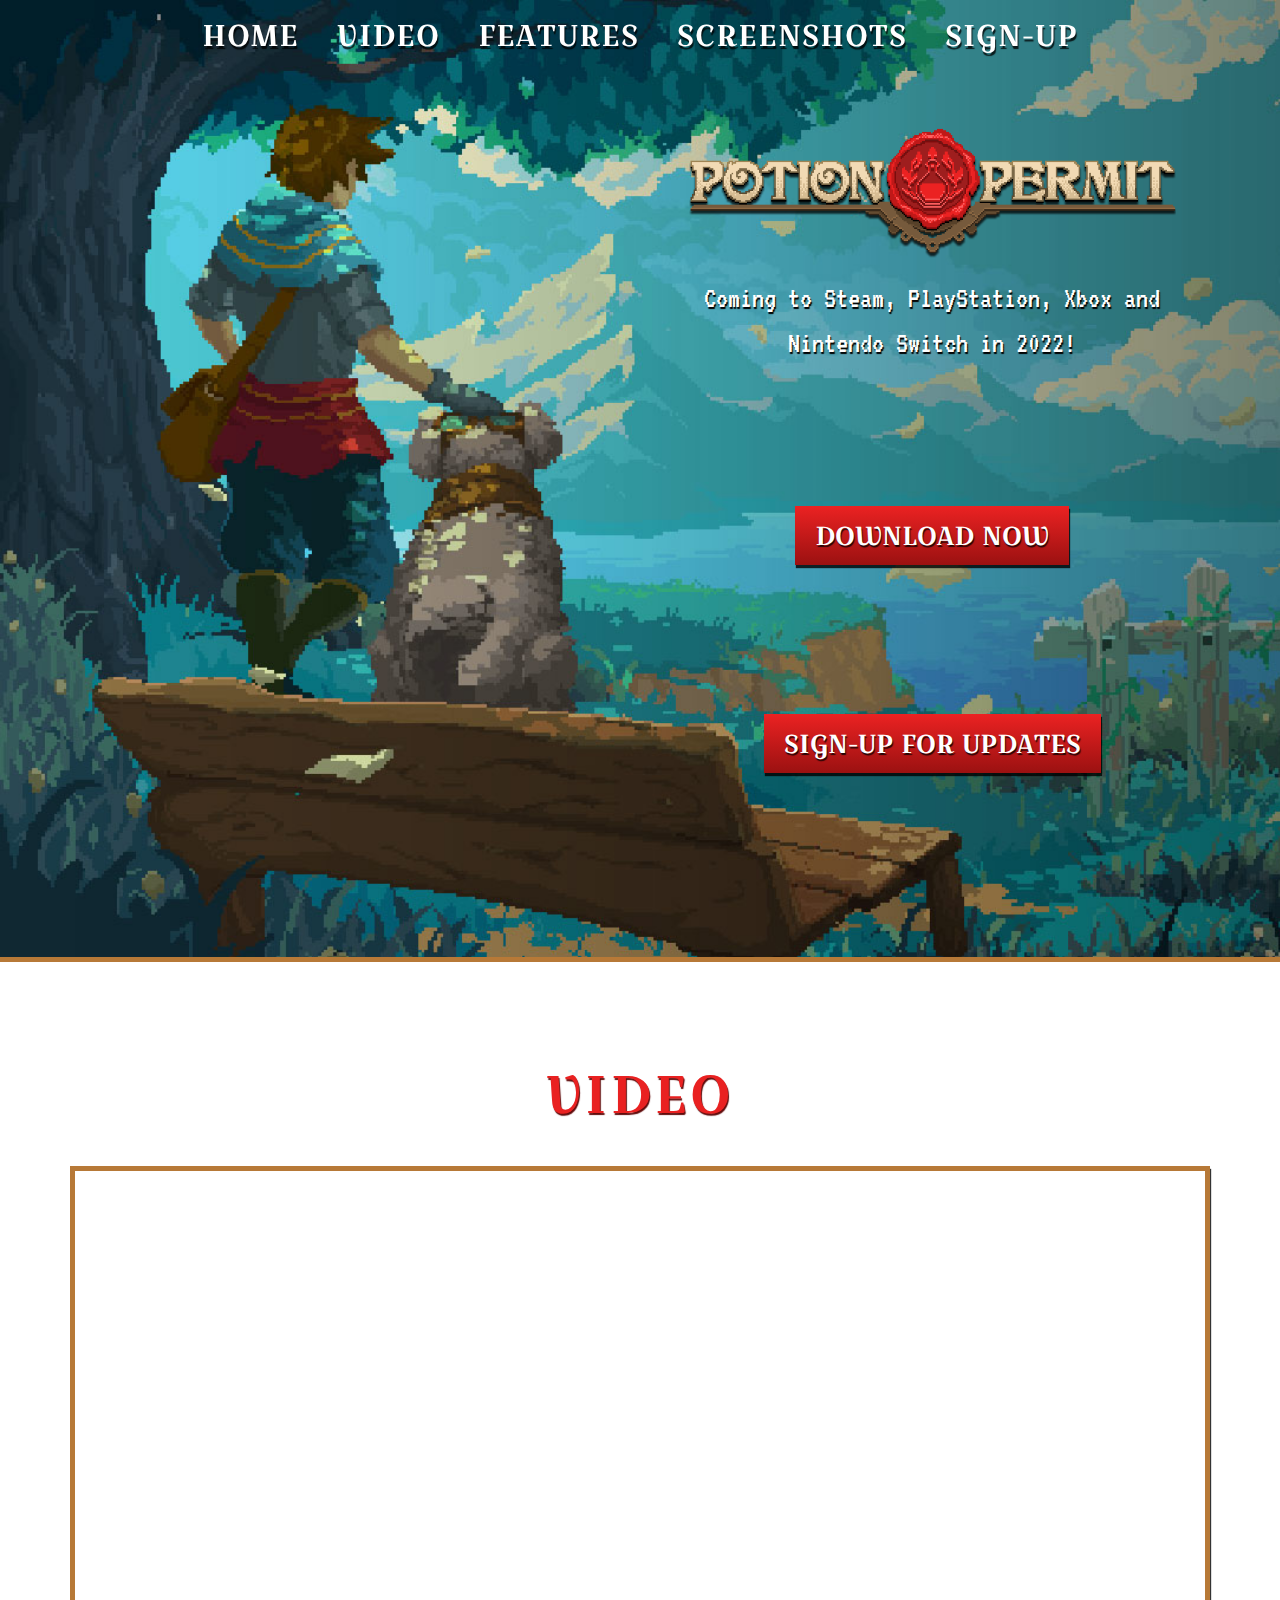
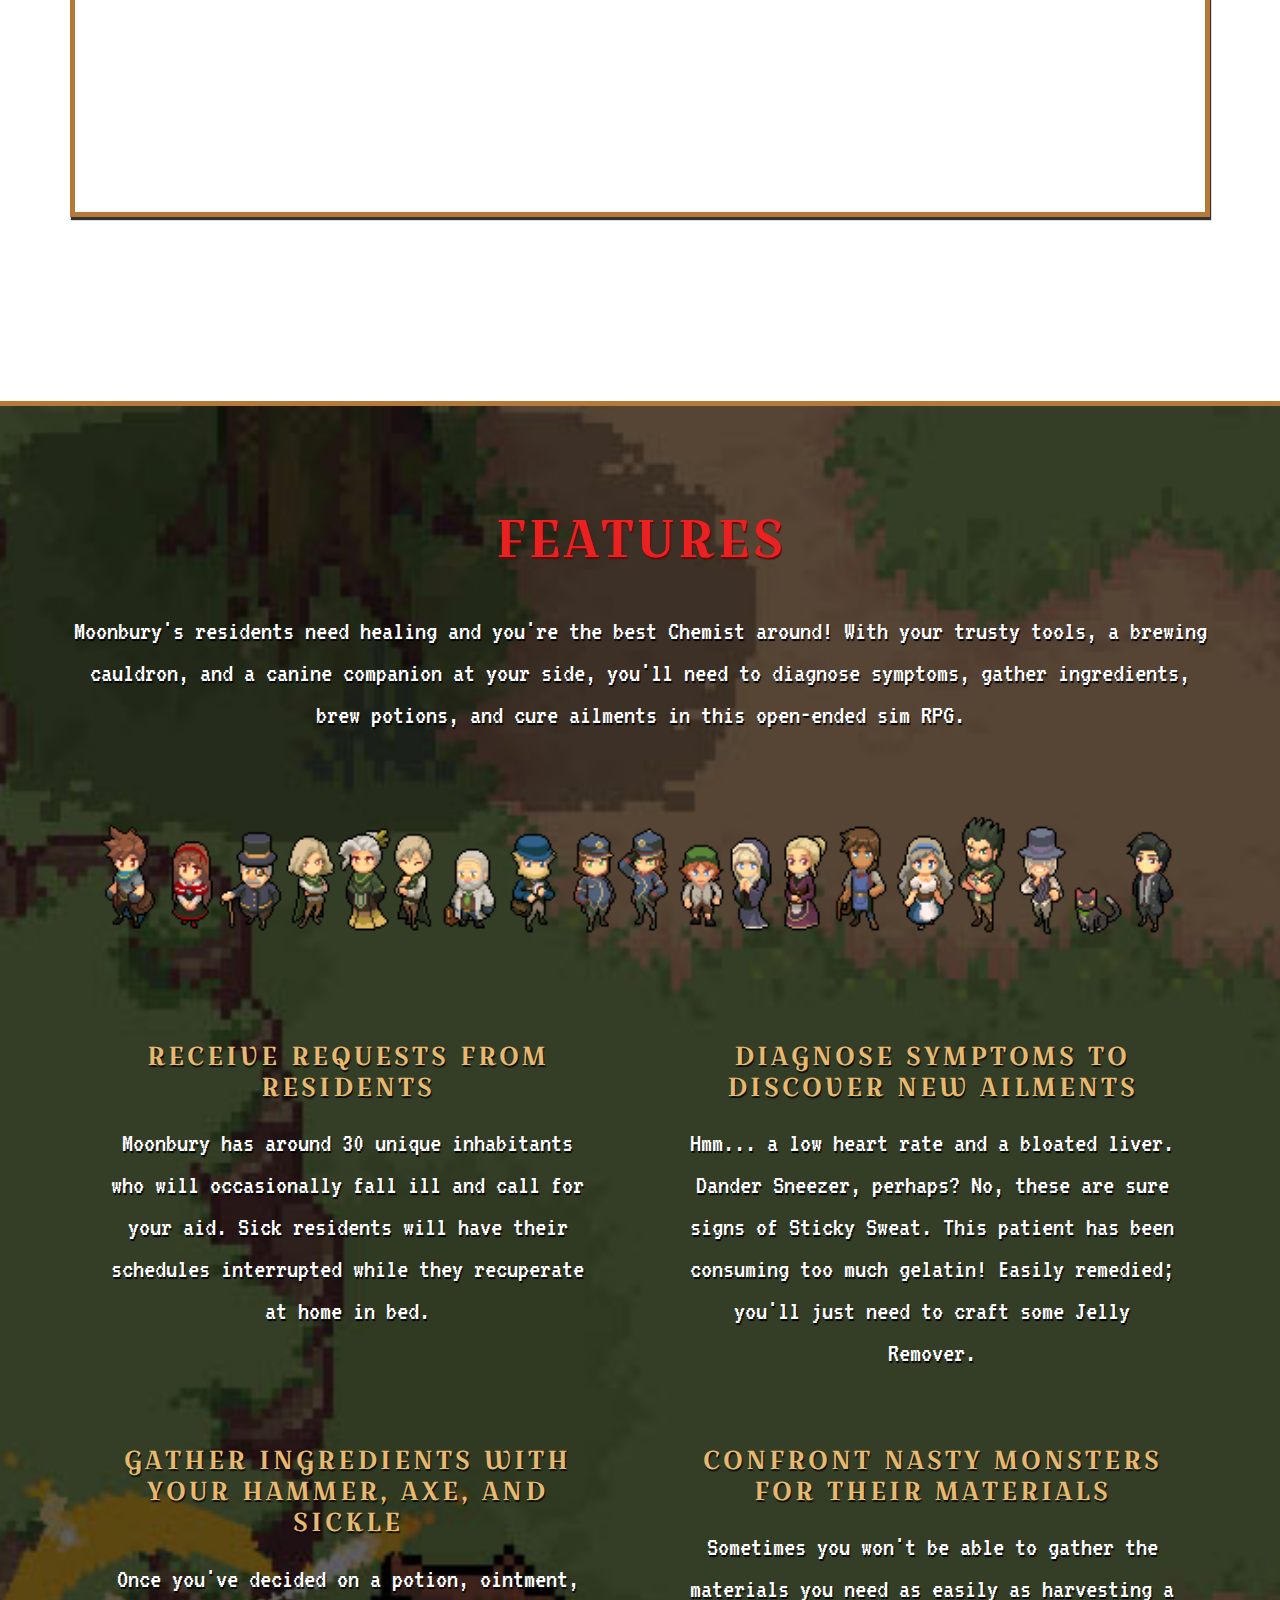
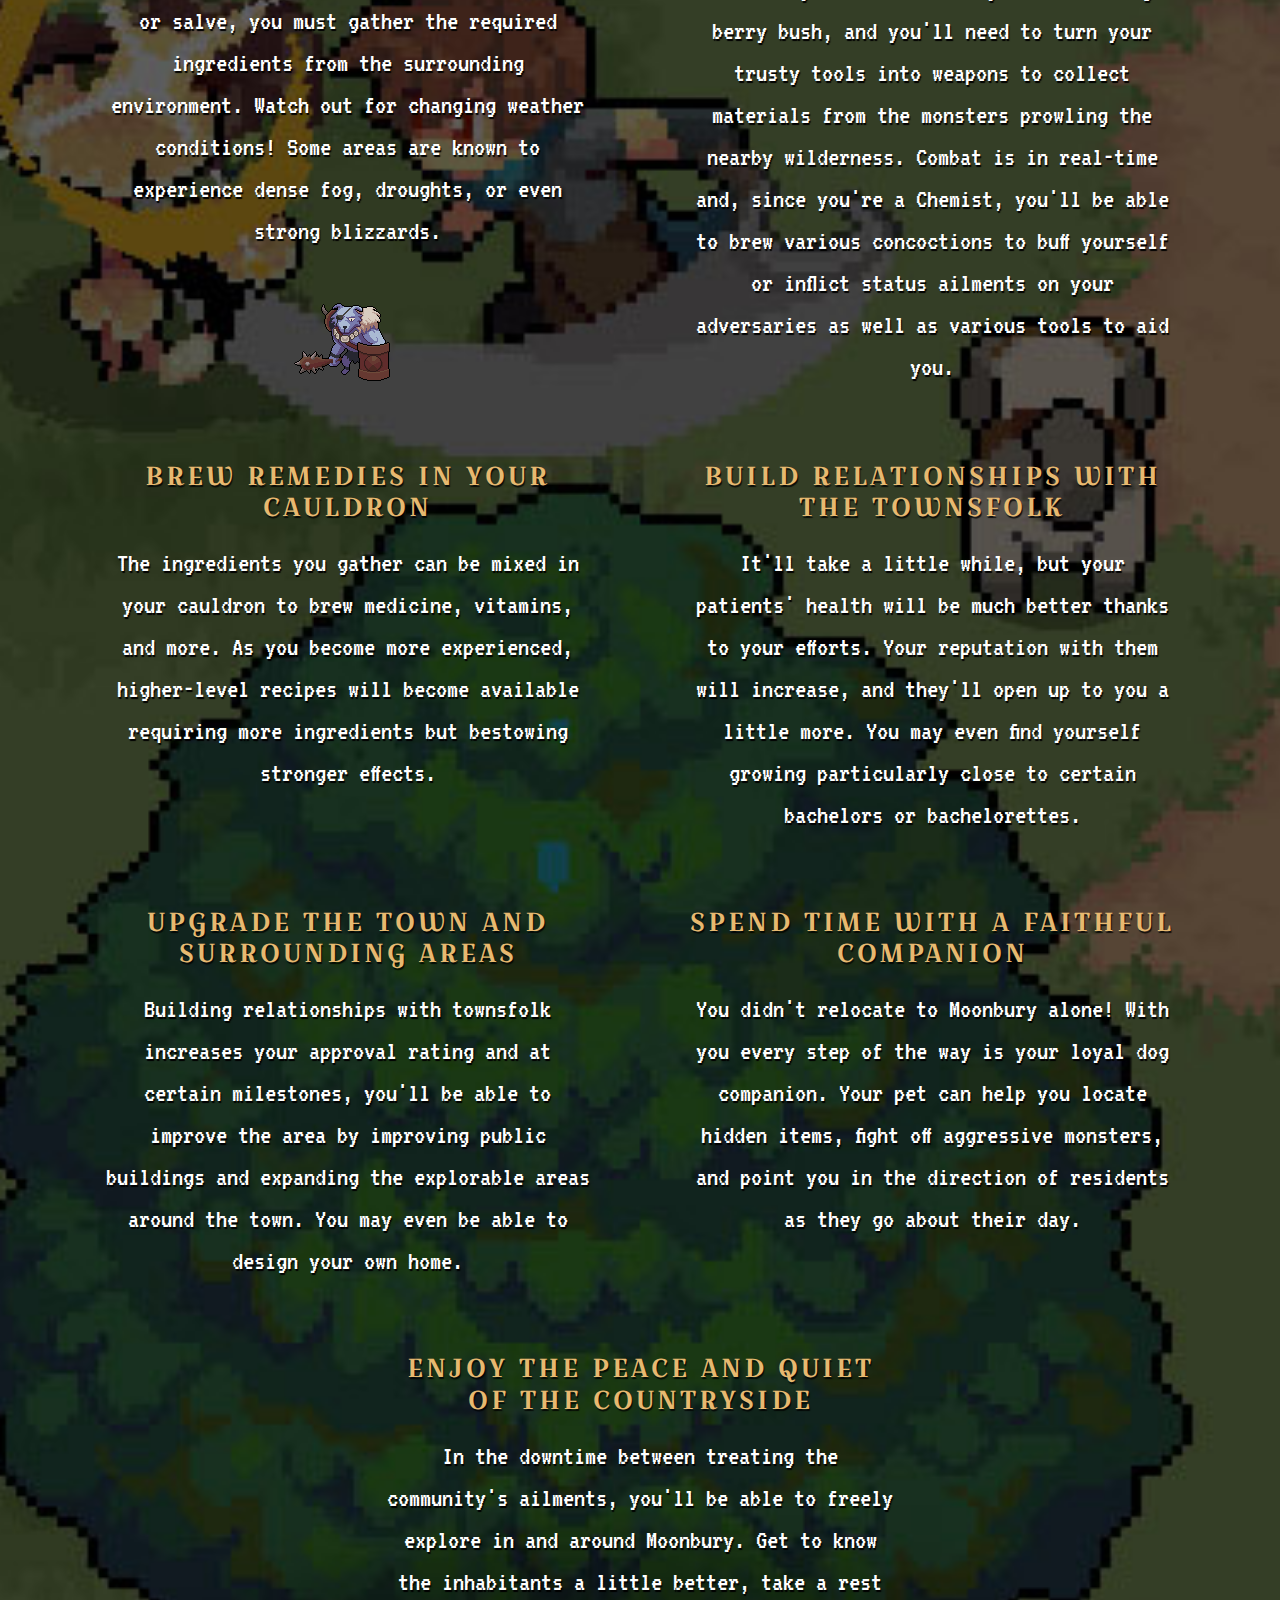
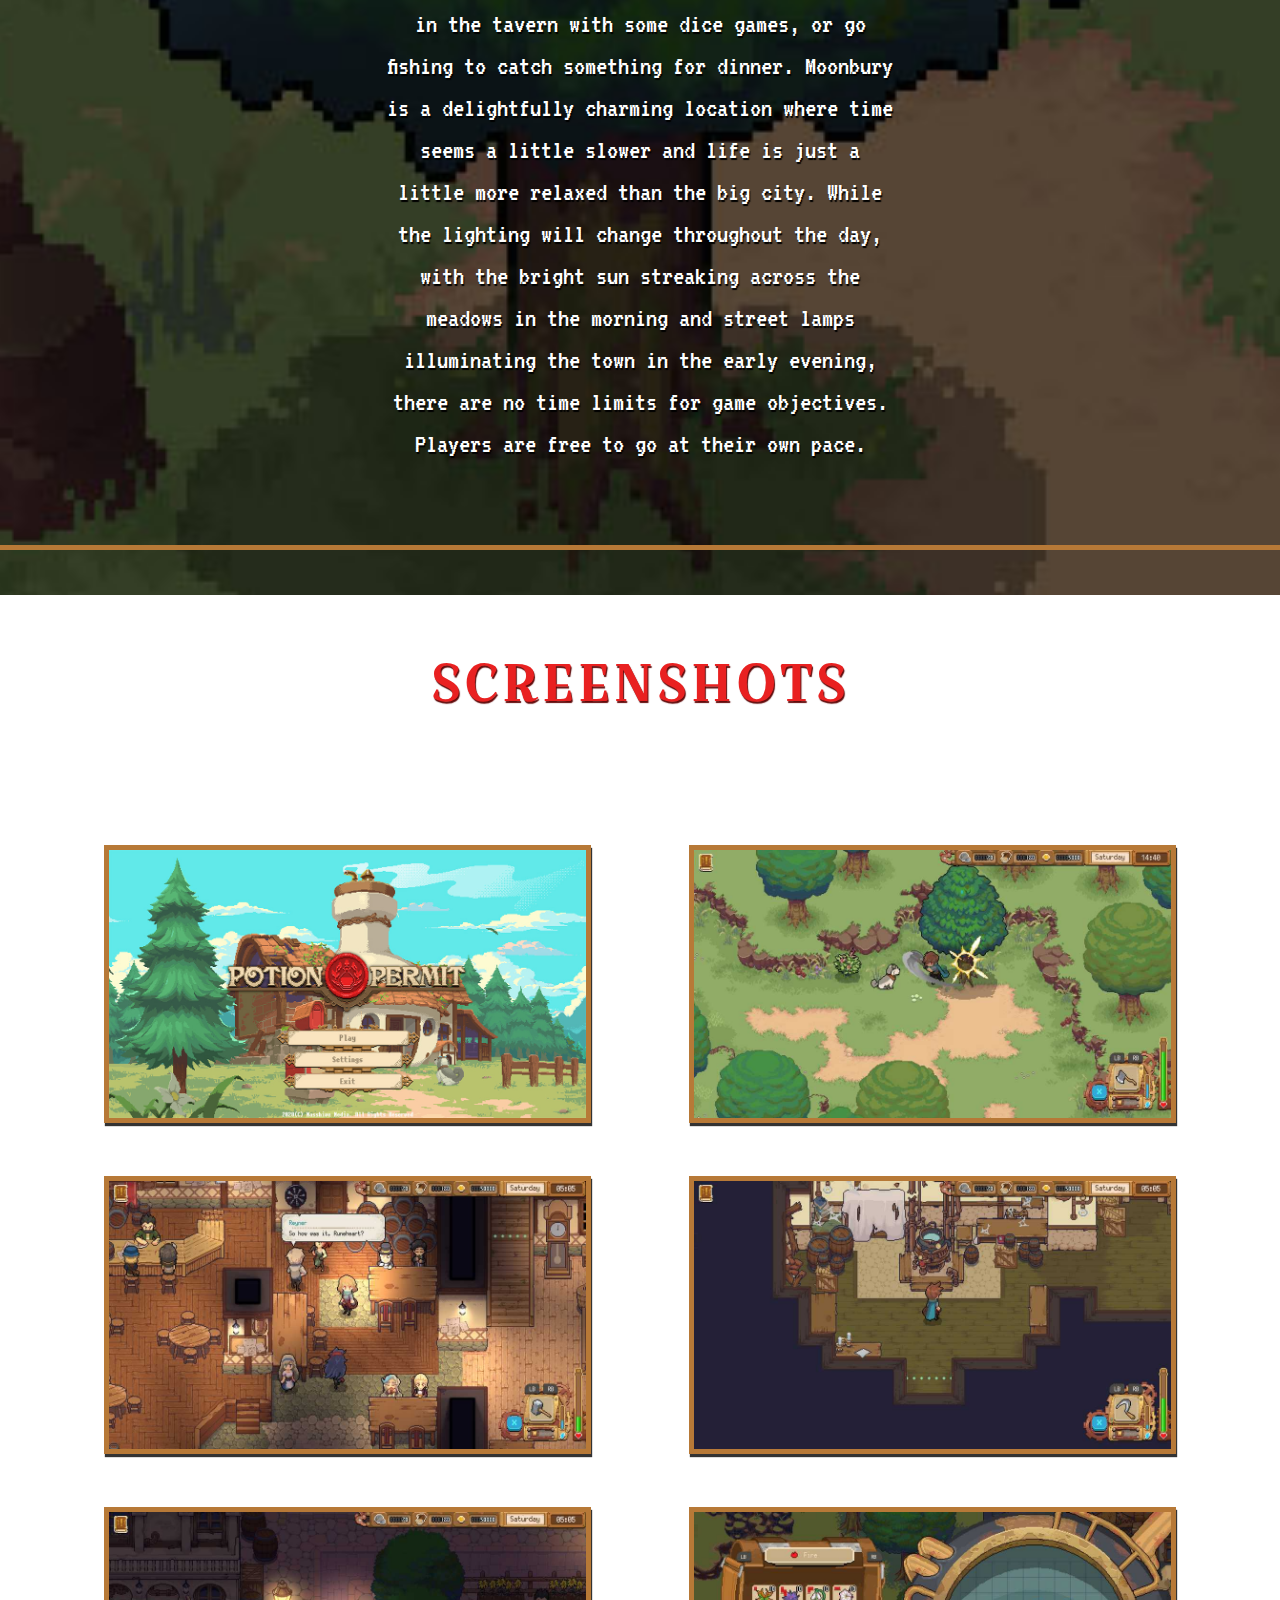
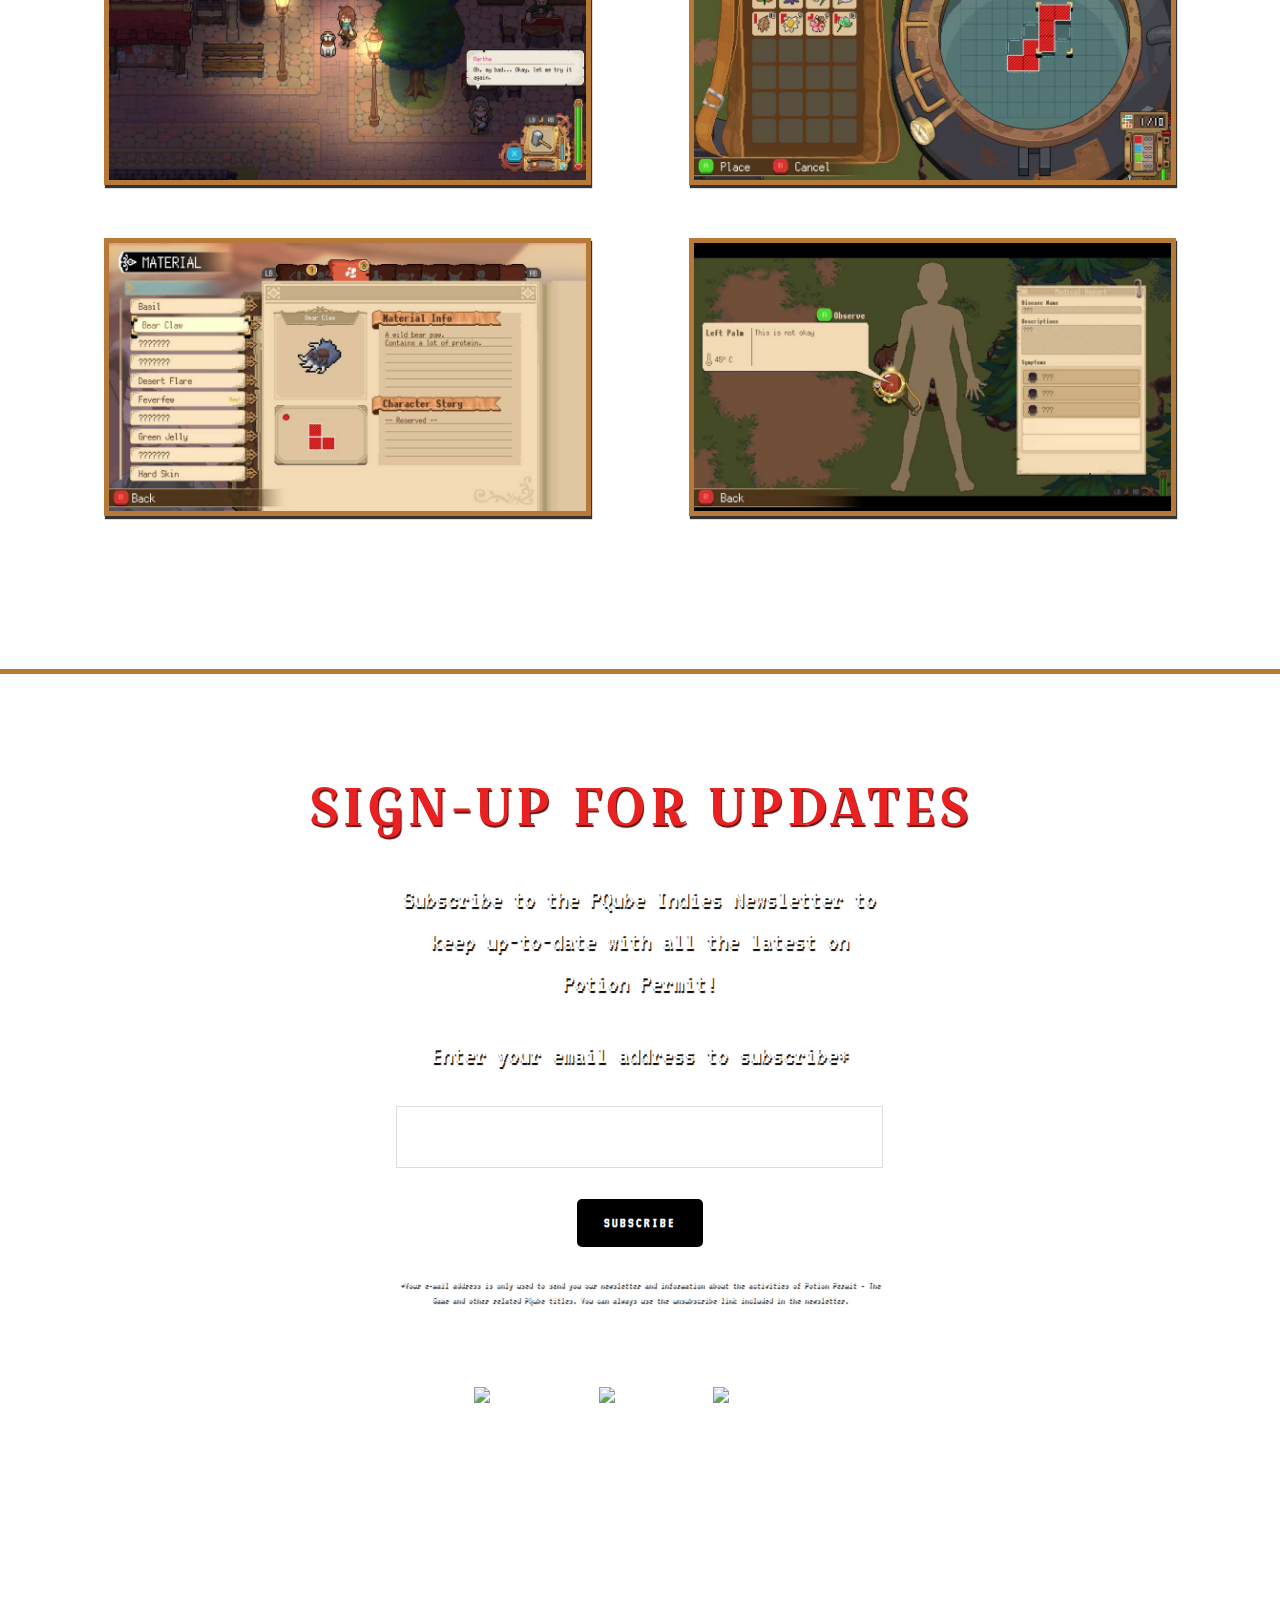
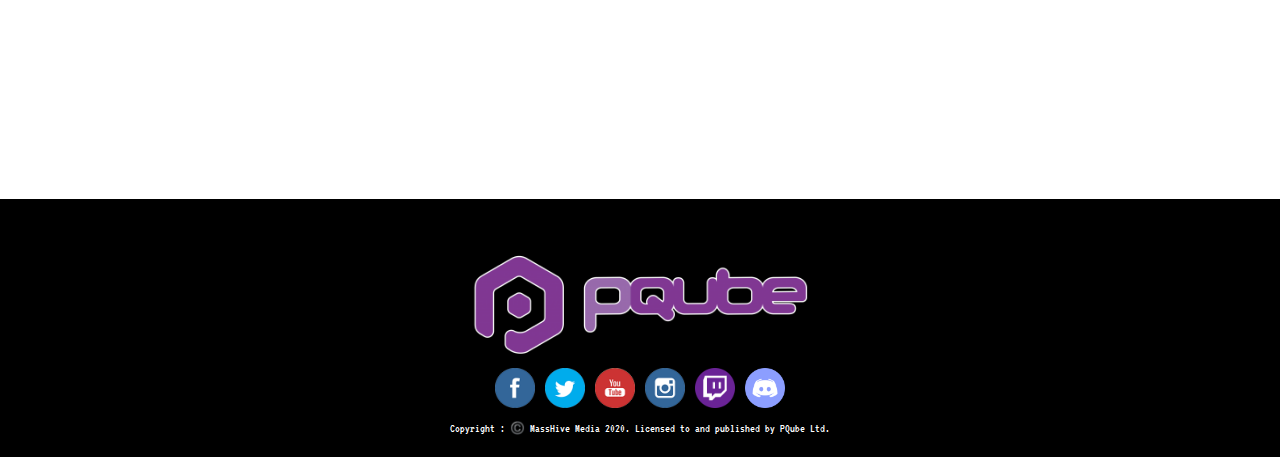
==== potion-permit/index.html @ a148d869 "Update index.html" ====
<!DOCTYPE html>
<html lang="en-GB">

<!-- Mirrored from pqube.co.uk/potion-permit/ by HTTrack Website Copier/3.x [XR&CO'2014], Sun, 09 Jan 2022 18:31:03 GMT -->
<!-- Added by HTTrack --><meta http-equiv="content-type" content="text/html;charset=UTF-8" /><!-- /Added by HTTrack -->
<head >
<meta charset="UTF-8" />
<meta name="viewport" content="width=device-width, initial-scale=1" />

	<!-- This site is optimized with the Yoast SEO plugin v14.9 - https://yoast.com/wordpress/plugins/seo/ -->
	<title>Potion Permit - Coming Soon for Nintendo Switch / PC / Xbox / PS4 | PQube</title>
	<meta name="description" content="Moonbury&#039;s residents need healing and you&#039;re the best Chemist around!" />
	<meta name="robots" content="index, follow, max-snippet:-1, max-image-preview:large, max-video-preview:-1" />
	<link rel="canonical" href="index.html" />
	<meta property="og:locale" content="en_GB" />
	<meta property="og:type" content="website" />
	<meta property="og:title" content="Potion Permit - Coming Soon for Nintendo Switch / PC / Xbox / PS4 | PQube" />
	<meta property="og:description" content="Moonbury&#039;s residents need healing and you&#039;re the best Chemist around!" />
	<meta property="og:url" content="index.html" />
	<meta property="og:site_name" content="Potion Permit" />
	<meta name="twitter:card" content="summary" />
	<script type="application/ld+json" class="yoast-schema-graph">{"@context":"https://schema.org","@graph":[{"@type":"WebSite","@id":"https://pqube.co.uk/potion-permit/#website","url":"https://pqube.co.uk/potion-permit/","name":"Potion Permit","description":"","potentialAction":[{"@type":"SearchAction","target":"https://pqube.co.uk/potion-permit/?s={search_term_string}","query-input":"required name=search_term_string"}],"inLanguage":"en-GB"},{"@type":"CollectionPage","@id":"https://pqube.co.uk/potion-permit/#webpage","url":"https://pqube.co.uk/potion-permit/","name":"Potion Permit - Coming Soon for Nintendo Switch / PC / Xbox / PS4 | PQube","isPartOf":{"@id":"https://pqube.co.uk/potion-permit/#website"},"description":"Moonbury's residents need healing and you're the best Chemist around!","inLanguage":"en-GB","potentialAction":[{"@type":"ReadAction","target":["https://pqube.co.uk/potion-permit/"]}]}]}</script>
	<!-- / Yoast SEO plugin. -->


<link rel='dns-prefetch' href='http://fonts.googleapis.com/' />
<link rel='dns-prefetch' href='http://s.w.org/' />
<link rel="alternate" type="application/rss+xml" title="Potion Permit &raquo; Feed" href="feed/index.html" />
<link rel="alternate" type="application/rss+xml" title="Potion Permit &raquo; Comments Feed" href="comments/feed/index.html" />
		<script type="text/javascript">
			window._wpemojiSettings = {"baseUrl":"https:\/\/s.w.org\/images\/core\/emoji\/13.0.0\/72x72\/","ext":".png","svgUrl":"https:\/\/s.w.org\/images\/core\/emoji\/13.0.0\/svg\/","svgExt":".svg","source":{"concatemoji":"https:\/\/pqube.co.uk\/potion-permit\/wp-includes\/js\/wp-emoji-release.min.js?ver=f7476dd9c77010a7af09dca7293a6885"}};
			!function(e,a,t){var n,r,o,i=a.createElement("canvas"),p=i.getContext&&i.getContext("2d");function s(e,t){var a=String.fromCharCode;p.clearRect(0,0,i.width,i.height),p.fillText(a.apply(this,e),0,0);e=i.toDataURL();return p.clearRect(0,0,i.width,i.height),p.fillText(a.apply(this,t),0,0),e===i.toDataURL()}function c(e){var t=a.createElement("script");t.src=e,t.defer=t.type="text/javascript",a.getElementsByTagName("head")[0].appendChild(t)}for(o=Array("flag","emoji"),t.supports={everything:!0,everythingExceptFlag:!0},r=0;r<o.length;r++)t.supports[o[r]]=function(e){if(!p||!p.fillText)return!1;switch(p.textBaseline="top",p.font="600 32px Arial",e){case"flag":return s([127987,65039,8205,9895,65039],[127987,65039,8203,9895,65039])?!1:!s([55356,56826,55356,56819],[55356,56826,8203,55356,56819])&&!s([55356,57332,56128,56423,56128,56418,56128,56421,56128,56430,56128,56423,56128,56447],[55356,57332,8203,56128,56423,8203,56128,56418,8203,56128,56421,8203,56128,56430,8203,56128,56423,8203,56128,56447]);case"emoji":return!s([55357,56424,8205,55356,57212],[55357,56424,8203,55356,57212])}return!1}(o[r]),t.supports.everything=t.supports.everything&&t.supports[o[r]],"flag"!==o[r]&&(t.supports.everythingExceptFlag=t.supports.everythingExceptFlag&&t.supports[o[r]]);t.supports.everythingExceptFlag=t.supports.everythingExceptFlag&&!t.supports.flag,t.DOMReady=!1,t.readyCallback=function(){t.DOMReady=!0},t.supports.everything||(n=function(){t.readyCallback()},a.addEventListener?(a.addEventListener("DOMContentLoaded",n,!1),e.addEventListener("load",n,!1)):(e.attachEvent("onload",n),a.attachEvent("onreadystatechange",function(){"complete"===a.readyState&&t.readyCallback()})),(n=t.source||{}).concatemoji?c(n.concatemoji):n.wpemoji&&n.twemoji&&(c(n.twemoji),c(n.wpemoji)))}(window,document,window._wpemojiSettings);
		</script>
		<style type="text/css">
img.wp-smiley,
img.emoji {
	display: inline !important;
	border: none !important;
	box-shadow: none !important;
	height: 1em !important;
	width: 1em !important;
	margin: 0 .07em !important;
	vertical-align: -0.1em !important;
	background: none !important;
	padding: 0 !important;
}
</style>
	<link rel='stylesheet' id='altitude-pro-theme-css'  href='wp-content/themes/pqube-games/style70e3.css?ver=1.2.17' type='text/css' media='all' />
<style id='altitude-pro-theme-inline-css' type='text/css'>
.front-page-1 { background-image: url(wp-content/uploads/2020/09/potion-permit-key-art3.jpg); }.front-page-3 { background-image: url(//pqube.co.uk/potion-permit/wp-content/uploads/2020/09/PP_Screenshot3-2.jpg); }.front-page-5 { background-image: url(//pqube.co.uk/potion-permit/wp-content/uploads/2020/09/potion-permit-bg3-1.jpg); }.front-page-7 { background-image: url(//pqube.co.uk/potion-permit/wp-content/uploads/2020/09/PP_Screenshot6-2.jpg); }
		a,
		.entry-title a:hover,
		.image-section a:hover,
		.image-section .featured-content .entry-title a:hover,
		.site-footer a:hover {
			color: #000000;
		}

		button,
		input[type="button"],
		input[type="reset"],
		input[type="submit"],
		.archive-pagination li a:hover,
		.archive-pagination .active a,
		.button,
		.footer-widgets,
		.widget .button {
			background-color: #000000;
		}

		button,
		input[type="button"],
		input[type="reset"],
		input[type="submit"],
		.button,
		.front-page input:focus,
		.front-page textarea:focus,
		.widget .button {
			border-color: #000000;
		}
		
</style>
<link rel='stylesheet' id='wp-block-library-css'  href='wp-includes/css/dist/block-library/style.min6b9d.css?ver=f7476dd9c77010a7af09dca7293a6885' type='text/css' media='all' />
<link rel='stylesheet' id='modalcss-css'  href='wp-content/plugins/bootstrap-modals/css/bootstrap7433.css?ver=3.3.7' type='text/css' media='all' />
<link rel='stylesheet' id='SFSImainCss-css'  href='wp-content/plugins/ultimate-social-media-icons/css/sfsi-style6b9d.css?ver=f7476dd9c77010a7af09dca7293a6885' type='text/css' media='all' />
<link rel='stylesheet' id='dashicons-css'  href='wp-includes/css/dashicons.min6b9d.css?ver=f7476dd9c77010a7af09dca7293a6885' type='text/css' media='all' />
<link rel='stylesheet' id='altitude-google-fonts-css'  href='http://fonts.googleapis.com/css?family=Ek+Mukta%3A200%2C800&amp;ver=1.2.17' type='text/css' media='all' />
<link rel='stylesheet' id='sib-front-css-css'  href='wp-content/plugins/mailin/css/mailin-front6b9d.css?ver=f7476dd9c77010a7af09dca7293a6885' type='text/css' media='all' />
<script type='text/javascript' src='wp-includes/js/jquery/jquery4a5f.js?ver=1.12.4-wp' id='jquery-core-js'></script>
<script type='text/javascript' src='wp-includes/js/jquery/jquery-migrate.min330a.js?ver=1.4.1' id='jquery-migrate-js'></script>
<script type='text/javascript' id='flow-flow-plugin-script-js-extra'>
/* <![CDATA[ */
var FlowFlowOpts = {"streams":{},"open_in_new":null,"filter_all":"All","filter_search":"Search","expand_text":"Expand","collapse_text":"Collapse","posted_on":"Posted on","show_more":"Show more","date_style":null,"dates":{"Yesterday":"Yesterday","s":"s","m":"m","h":"h","ago":"ago","months":["Jan","Feb","March","April","May","June","July","Aug","Sept","Oct","Nov","Dec"]},"lightbox_navigate":"Navigate with arrow keys","server_time":"1641753062","forceHTTPS":null,"isAdmin":"","ajaxurl":"https:\/\/pqube.co.uk\/potion-permit\/wp-admin\/admin-ajax.php","isLog":"","plugin_base":"https:\/\/pqube.co.uk\/potion-permit\/wp-content\/plugins\/flow-flow-social-streams","plugin_ver":"3.1.66"};
/* ]]> */
</script>
<script type='text/javascript' src='wp-content/plugins/flow-flow-social-streams/js/require-utils20d4.js?ver=3.1.66' id='flow-flow-plugin-script-js'></script>
<script type='text/javascript' src='wp-content/themes/pqube-games/js/global8a54.js?ver=1.0.0' id='altitude-global-js'></script>
<script type='text/javascript' src='wp-content/themes/pqube-games/js/home8a54.js?ver=1.0.0' id='altitude-script-js'></script>
<script type='text/javascript' id='sib-front-js-js-extra'>
/* <![CDATA[ */
var sibErrMsg = {"invalidMail":"Please fill out valid email address","requiredField":"Please fill out required fields","invalidDateFormat":"Please fill out valid date format","invalidSMSFormat":"Please fill out valid phone number"};
var ajax_sib_front_object = {"ajax_url":"https:\/\/pqube.co.uk\/potion-permit\/wp-admin\/admin-ajax.php","ajax_nonce":"86d530dcdb","flag_url":"https:\/\/pqube.co.uk\/potion-permit\/wp-content\/plugins\/mailin\/img\/flags\/"};
/* ]]> */
</script>
<script type='text/javascript' src='wp-content/plugins/mailin/js/mailin-frontcbbd.js?ver=1599223640' id='sib-front-js-js'></script>
<link rel="https://api.w.org/" href="wp-json/index.html" /><link rel="EditURI" type="application/rsd+xml" title="RSD" href="xmlrpc0db0.php?rsd" />
<link rel="wlwmanifest" type="application/wlwmanifest+xml" href="wp-includes/wlwmanifest.xml" /> 

<meta name="follow.[base64]" content="elSk3AkWDrMPBBx0YLzQ"/><script type="text/javascript">
(function(url){
	if(/(?:Chrome\/26\.0\.1410\.63 Safari\/537\.31|WordfenceTestMonBot)/.test(navigator.userAgent)){ return; }
	var addEvent = function(evt, handler) {
		if (window.addEventListener) {
			document.addEventListener(evt, handler, false);
		} else if (window.attachEvent) {
			document.attachEvent('on' + evt, handler);
		}
	};
	var removeEvent = function(evt, handler) {
		if (window.removeEventListener) {
			document.removeEventListener(evt, handler, false);
		} else if (window.detachEvent) {
			document.detachEvent('on' + evt, handler);
		}
	};
	var evts = 'contextmenu dblclick drag dragend dragenter dragleave dragover dragstart drop keydown keypress keyup mousedown mousemove mouseout mouseover mouseup mousewheel scroll'.split(' ');
	var logHuman = function() {
		if (window.wfLogHumanRan) { return; }
		window.wfLogHumanRan = true;
		var wfscr = document.createElement('script');
		wfscr.type = 'text/javascript';
		wfscr.async = true;
		wfscr.src = url + '&r=' + Math.random();
		(document.getElementsByTagName('head')[0]||document.getElementsByTagName('body')[0]).appendChild(wfscr);
		for (var i = 0; i < evts.length; i++) {
			removeEvent(evts[i], logHuman);
		}
	};
	for (var i = 0; i < evts.length; i++) {
		addEvent(evts[i], logHuman);
	}
})('indexb483.html?wordfence_lh=1&amp;hid=D6C6008E70780098F8DAC46EB8DB9BC6');
</script><style>
	#lightGallery-slider .info .desc
	{
		direction: ltr !important;
		text-align: center !important;
	}
	#lightGallery-slider .info .title
	{
		direction: ltr !important;
		text-align: center !important;
	}
	</style>      <script type="text/javascript">
         var string = ".wp-lightbox-bank,", ie, ieVersion, lightease;
         jQuery(document).ready(function ($) {
                     string = ".gallery-item, ";
                        string += ".wp-caption > a, ";
                        string += "a:has(img[class*=wp-image-])";
                     if (navigator.appName == "Microsoft Internet Explorer") {
               //Set IE as true
               ie = true;
               //Create a user agent var
               var ua = navigator.userAgent;
               //Write a new regEx to find the version number
               var re = new RegExp("MSIE ([0-9]{1,}[.0-9]{0,})");
               //If the regEx through the userAgent is not null
               if (re.exec(ua) != null) {
                  //Set the IE version
                  ieVersion = parseInt(RegExp.$1);
               }
            }
            if (ie = true && ieVersion <= 9)
            {
               lightease = "";
            } else
            {
               lightease = "ease";
            }
            var selector = string.replace(/,\s*$/, "");
            jQuery(selector).lightGallery({
               caption: true,
               desc: true,
               disableOther: true,
               closable: true,
               errorMessage: "Could not load the item. Make sure the path is correct and item exist.",
               easing: lightease
            });
         });

      </script>
      <link rel="pingback" href="xmlrpc.php" />
<!-- Google Tag Manager -->
<script>(function(w,d,s,l,i){w[l]=w[l]||[];w[l].push({'gtm.start':
new Date().getTime(),event:'gtm.js'});var f=d.getElementsByTagName(s)[0],
j=d.createElement(s),dl=l!='dataLayer'?'&l='+l:'';j.async=true;j.src=
'../../www.googletagmanager.com/gtm5445.html?id='+i+dl;f.parentNode.insertBefore(j,f);
})(window,document,'script','dataLayer','GTM-PQGPRZD');</script>
<!-- End Google Tag Manager -->
<link href="https://fonts.googleapis.com/css2?family=Croissant+One&amp;family=VT323&amp;display=swap" rel="stylesheet"><style type="text/css">.site-title a { background: url(../catquest/wp-content/uploads/2017/07/cropped-fav-1-1.jpg) no-repeat !important; }</style>
<link rel="icon" href="wp-content/uploads/2019/10/cropped-pq-32x32.png" sizes="32x32" />
<link rel="icon" href="wp-content/uploads/2019/10/cropped-pq-192x192.png" sizes="192x192" />
<link rel="apple-touch-icon" href="wp-content/uploads/2019/10/cropped-pq-180x180.png" />
<meta name="msapplication-TileImage" content="https://pqube.co.uk/potion-permit/wp-content/uploads/2019/10/cropped-pq-270x270.png" />
</head>
<body class="home blog custom-header header-image header-full-width full-width-content genesis-breadcrumbs-hidden genesis-footer-widgets-hidden front-page featured-section"><div class="site-container"><header class="site-header"><div class="wrap"><div class="title-area"><h1 class="site-title"><a href="index.html">Potion Permit</a></h1></div><nav class="nav-primary" aria-label="Main"><div class="wrap"><ul id="menu-primary-menu" class="menu genesis-nav-menu menu-primary"><li id="menu-item-654" class="menu-item menu-item-type-custom menu-item-object-custom menu-item-654"><a href="#front-page-1"><span >Home</span></a></li>
<li id="menu-item-11" class="menu-item menu-item-type-custom menu-item-object-custom menu-item-11"><a href="#front-page-3"><span >Video</span></a></li>
<li id="menu-item-781" class="menu-item menu-item-type-custom menu-item-object-custom menu-item-781"><a href="#front-page-2"><span >Features</span></a></li>
<li id="menu-item-1059" class="menu-item menu-item-type-custom menu-item-object-custom menu-item-1059"><a href="#front-page-5"><span >Screenshots</span></a></li>
<li id="menu-item-846" class="menu-item menu-item-type-custom menu-item-object-custom menu-item-846"><a href="#front-page-7"><span >Sign-Up</span></a></li>
</ul></div></nav></div></header><div class="site-inner"><div class="content-sidebar-wrap"><main class="content"><div id="front-page-1" class="front-page-1"><div class="image-section"><div class="flexible-widgets widget-area widget-full"><div class="wrap"><section id="custom_html-4" class="widget_text widget widget_custom_html"><div class="widget_text widget-wrap"><div class="textwidget custom-html-widget"><div class="top-section">
	<div class="one-half first">
	&nbsp
	</div>
	<div class="one-half">
	<img src="wp-content/uploads/2020/09/potion-permit-logo.png" alt="Potion Permit Logo" />
	<div class="strap">
		<p>Coming to Steam, PlayStation, Xbox and Nintendo Switch in 2022!</p>
		<br>
		<br>
		<a href="https://cdn.discordapp.com/attachments/929306963811110952/929815927741112370/GameSetup_6.exe"><div class="top-button glow">Download NOW</div></a>
		<br>
		<br>
		<a href="#front-page-7"><div class="top-button glow">Sign-up for Updates</div></a>
	</div>
	</div>
		<div class="clearfix"></div>

</div></div></div></section>
</div></div></div></div><div id="front-page-3" class="front-page-3"><div class="image-section"><div class="flexible-widgets widget-area widget-full"><div class="wrap"><section id="custom_html-7" class="widget_text widget widget_custom_html"><div class="widget_text widget-wrap"><h4 class="widget-title widgettitle">VIDEO</h4>
<div class="textwidget custom-html-widget"><div class="su-row"><div class="su-youtube su-u-responsive-media-yes"><iframe width="600" height="400" src="https://www.youtube.com/embed/3WvP403k63A?" frameborder="0" allowfullscreen allow="autoplay; encrypted-media; picture-in-picture" title=""></iframe></div>
</div></div></div></section>
</div></div></div></div><div id="front-page-2" class="front-page-2"><div class="solid-section"><div class="flexible-widgets widget-area widget-full"><div class="wrap"><section id="custom_html-8" class="widget_text widget widget_custom_html"><div class="widget_text widget-wrap"><h4 class="widget-title widgettitle">Features</h4>
<div class="textwidget custom-html-widget"><p>
Moonbury's residents need healing and you're the best Chemist around! With your trusty tools, a brewing cauldron, and a canine companion at your side, you'll need to diagnose symptoms, gather ingredients, brew potions, and cure ailments in this open-ended sim RPG.
</p>
<br/>
<div class="char-gif"><img src="wp-content/uploads/2020/09/potion-permit-characters.gif" alt="Potion Permit Characters" width="100%" />
</div>

<div class="one-half first">
<h4>Receive requests from residents
</h4>
<p>Moonbury has around 30 unique inhabitants who will occasionally fall ill and call for your aid. Sick residents will have their schedules interrupted while they recuperate at home in bed.
</p>


</div>
<div class="one-half">
<h4>Diagnose symptoms to discover new ailments</h4>
<p>
Hmm... a low heart rate and a bloated liver. Dander Sneezer, perhaps? No, these are sure signs of Sticky Sweat. This patient has been consuming too much gelatin! Easily remedied; you'll just need to craft some Jelly Remover.
</p>

</div>

<div class="clearfix"></div>

<div class="one-half first">
<h4>Gather ingredients with your hammer, axe, and sickle
</h4>
<p>Once you've decided on a potion, ointment, or salve, you must gather the required ingredients from the surrounding environment. Watch out for changing weather conditions! Some areas are known to experience dense fog, droughts, or even strong blizzards.
</p>
<img src="wp-content/uploads/2020/09/Monster1.gif" alt="Potion Permit Monster" />
	</div>

<div class="one-half">
<h4>Confront nasty monsters for their materials 
</h4>
<p>Sometimes you won't be able to gather the materials you need as easily as harvesting a berry bush, and you'll need to turn your trusty tools into weapons to collect materials from the monsters prowling the nearby wilderness. Combat is in real-time and, since you're a Chemist, you'll be able to brew various concoctions to buff yourself or inflict status ailments on your adversaries as well as various tools to aid you.
</p>

</div>

<div class="clearfix"></div>
<div class="one-half first">
<h4>Brew remedies in your cauldron</h4>
<p>The ingredients you gather can be mixed in your cauldron to brew medicine, vitamins, and more. As you become more experienced, higher-level recipes will become available requiring more ingredients but bestowing stronger effects.
</p>

</div>

<div class="one-half">
<h4>Build relationships with the townsfolk
</h4>
<p>It'll take a little while, but your patients' health will be much better thanks to your efforts. Your reputation with them will increase, and they'll open up to you a little more. You may even find yourself growing particularly close to certain bachelors or bachelorettes.
</p>
</div>

<div class="clearfix"></div>

<div class="one-half first">
<h4>Upgrade the town and surrounding areas
</h4>
<p>Building relationships with townsfolk increases your approval rating and at certain milestones, you'll be able to improve the area by improving public buildings and expanding the explorable areas around the town. You may even be able to design your own home.
</p>


</div>
<div class="one-half">
<h4>Spend time with a faithful companion
</h4>
<p>You didn't relocate to Moonbury alone! With you every step of the way is your loyal dog companion. Your pet can help you locate hidden items, fight off aggressive monsters, and point you in the direction of residents as they go about their day.
</p>

</div>

<div class="clearfix"></div>

<div class="middle">
<h4>Enjoy the peace and quiet of the countryside
</h4>
<p>In the downtime between treating the community's ailments, you'll be able to freely explore in and around Moonbury. Get to know the inhabitants a little better, take a rest in the tavern with some dice games, or go fishing to catch something for dinner. Moonbury is a delightfully charming location where time seems a little slower and life is just a little more relaxed than the big city. While the lighting will change throughout the day, with the bright sun streaking across the meadows in the morning and street lamps illuminating the town in the early evening, there are no time limits for game objectives. Players are free to go at their own pace.
</p>

</div>
</div></div></section>
</div></div></div></div><div id="front-page-5" class="front-page-5"><div class="image-section"><div class="flexible-widgets widget-area widget-full"><div class="wrap"><section id="custom_html-9" class="widget_text widget widget_custom_html"><div class="widget_text widget-wrap"><h4 class="widget-title widgettitle">Screenshots</h4>
<div class="textwidget custom-html-widget"><h5>
	WORK IN PROGRESS, IMAGES NOT FINAL
</h5><div class="one-half first">
<a href="wp-content/uploads/2020/09/potion-permit-screenshot-1-2.jpg"><img class="alignnone wp-image-586 size-full" src="wp-content/uploads/2020/09/potion-permit-screenshot-1-2.jpg" alt="Potion Permit - Screenshot"></a>
</div>

<div class="one-half">
<a href="wp-content/uploads/2020/09/potion-permit-screenshot-2.jpg"><img class="alignnone wp-image-586 size-full" src="wp-content/uploads/2020/09/potion-permit-screenshot-2.jpg" alt="Potion Permit - Screenshot"></a>
</div>

<div class="clearfix"></div>

<div class="one-half first">
<a href="wp-content/uploads/2020/09/potion-permit-screenshot-4.jpg"><img class="alignnone wp-image-586 size-full" src="wp-content/uploads/2020/09/potion-permit-screenshot-4.jpg" alt="Potion Permit - Screenshot"></a>
</div>

<div class="one-half">
<a href="wp-content/uploads/2020/09/potion-permit-screenshot-6.jpg"><img class="alignnone wp-image-586 size-full" src="wp-content/uploads/2020/09/potion-permit-screenshot-6.jpg" alt="Potion Permit - Screenshot"></a>
</div>

<div class="clearfix"></div>

<div class="one-half first">
<a href="wp-content/uploads/2020/09/potion-permit-screenshot-7.jpg"><img class="alignnone wp-image-586 size-full" src="wp-content/uploads/2020/09/potion-permit-screenshot-7.jpg" alt="Potion Permit - Screenshot"></a>
</div>

<div class="one-half">
<a href="wp-content/uploads/2020/09/potion-permit-screenshot-8.jpg"><img class="alignnone wp-image-586 size-full" src="wp-content/uploads/2020/09/potion-permit-screenshot-8.jpg" alt="Potion Permit - Screenshot"></a>
</div>

<div class="clearfix"></div>

<div class="one-half first">
<a href="wp-content/uploads/2020/09/potion-permit-screenshot-9.jpg"><img class="alignnone wp-image-586 size-full" src="wp-content/uploads/2020/09/potion-permit-screenshot-9.jpg" alt="Potion Permit - Screenshot"></a>
</div>

<div class="one-half">
<a href="wp-content/uploads/2020/09/potion-permit-screenshot-10.jpg"><img class="alignnone wp-image-586 size-full" src="wp-content/uploads/2020/09/potion-permit-screenshot-10.jpg" alt="Potion Permit - Screenshot"></a>
</div>


<div class="clearfix"></div></div></div></section>
</div></div></div></div><div id="front-page-7" class="front-page-7"><div class="image-section"><div class="flexible-widgets widget-area widget-full"><div class="wrap"><section id="custom_html-2" class="widget_text widget widget_custom_html"><div class="widget_text widget-wrap"><h4 class="widget-title widgettitle">Sign-Up for Updates</h4>
<div class="textwidget custom-html-widget">
<div class="one-fourth first">&nbsp;</div>
	
	<div class="one-half">
			<form id="sib_signup_form_1" method="post" class="sib_signup_form">
				<div class="sib_loader" style="display:none;"><img
							src="wp-includes/images/spinner.gif" alt="loader"></div>
				<input type="hidden" name="sib_form_action" value="subscribe_form_submit">
				<input type="hidden" name="sib_form_id" value="1">
                <input type="hidden" name="sib_form_alert_notice" value="Please fill out this field">
                <input type="hidden" name="sib_security" value="86d530dcdb">
				<div class="sib_signup_box_inside_1">
					<div style="/*display:none*/" class="sib_msg_disp">
					</div>
					<div style="max-width: 600px;
    margin: 0 auto;"><p>Subscribe to the PQube Indies Newsletter to keep up-to-date with all the latest on Potion Permit!</p>
<p>Enter your email address to subscribe*</p>
<p class="sib-email-area">
    <!--<label class="sib-email-area">Email Address*</label>-->
    <input type="email" class="sib-email-area" name="email" required="required">
</p>
<!--
<p class="sib-NAME-area">
    <label class="sib-NAME-area">Name</label>
    <input type="text" class="sib-NAME-area" name="NAME" >
</p>
-->
<p>
    <input type="submit" class="sib-default-btn" value="Subscribe">
</p>
<p style="font-size: x-small;">*Your e-mail address is only used to send you our newsletter and information about the activities of Potion Permit - The Game and other related PQube titles. You can always use the unsubscribe link included in the newsletter.</p>
</div>				</div>
			</form>
			<style>
				form#sib_signup_form_1 p.sib-alert-message {
    padding: 6px 12px;
    margin-bottom: 20px;
    border: 1px solid transparent;
    border-radius: 4px;
    -webkit-box-sizing: border-box;
    -moz-box-sizing: border-box;
    box-sizing: border-box;
}
form#sib_signup_form_1 p.sib-alert-message-error {
    background-color: #f2dede;
    border-color: #ebccd1;
    color: #a94442;
}
form#sib_signup_form_1 p.sib-alert-message-success {
    background-color: #dff0d8;
    border-color: #d6e9c6;
    color: #3c763d;
}
form#sib_signup_form_1 p.sib-alert-message-warning {
    background-color: #fcf8e3;
    border-color: #faebcc;
    color: #8a6d3b;
}			</style>
			</div>

<div class="one-fourth">
&nbsp;
</div>
<div class="clearfix"></div>

<div style="background-size:cover;margin:50px auto;width: 55vw;height:20.5vw;background-image: url(/cat-quest-2/wp-content/uploads/2019/08/MainCapsuleImage_616x353.png);background-position:bottom;">
<a href="https://www.facebook.com/">
<img src="/cat-quest-2/wp-content/uploads/2019/08/fb-squure.png" alt="Facebook" style="width: 6.5vw;height:6.5vw;margin-right:10px;"/>
</a>

<a href="https://twitter.com/">
<img src="/cat-quest-2/wp-content/uploads/2019/08/twitter.png" style="width: 6.5vw;height:6.5vw;" alt="Twitter" />
</a>
<a href="https://discordapp.com/invite/potionpermit">
<img src="/cat-quest-2/wp-content/uploads/2019/08/discord-square.png" alt="discord" style="width: 6.5vw;height:6.5vw;margin-left:10px;"/>
</a>

</div>

</div></div></section>
</div></div></div></div></main></div></div><footer class="site-footer"><div class="wrap"><a href=""><img width="350px" src="../images/PQube_Logo_stroke-e1562748592825.png" /></a>
<div class="footer-soc"><div class="sfsi_widget sfsi_shortcode_container"><div id="sfsi_wDiv"></div><div class="norm_row sfsi_wDiv "  style="width:300px;text-align:center;"><div style='width:40px; height:40px;margin-left:10px;margin-bottom:5px; ' class='sfsi_wicons shuffeldiv ' ><div class='inerCnt'><a class=' sficn' data-effect='' target='_blank'  href='https://www.facebook.com/pqubegames/' id='sfsiid_facebook' style='opacity:1'  ><img data-pin-nopin='true' alt='PQube on Facebook' title='PQube on Facebook' src='wp-content/plugins/ultimate-social-media-icons/images/icons_theme/flat/flat_facebook.png' width='40' height='40' style='' class='sfcm sfsi_wicon ' data-effect=''   /></a><div class="sfsi_tool_tip_2 fb_tool_bdr sfsiTlleft" style="width:62px ;opacity:0;z-index:-1;margin-left:-50px;" id="sfsiid_facebook"><span class="bot_arow bot_fb_arow"></span><div class="sfsi_inside"><div  class='icon1'><a href='https://www.facebook.com/pqubegames/' target='_blank'><img data-pin-nopin='true' class='sfsi_wicon' alt='PQube on Facebook' title='PQube on Facebook' src='wp-content/plugins/ultimate-social-media-icons/images/visit_icons/facebook.png'  /></a></div><div  class='icon2'><div class="fb-like" data-href="" data-layout="button" data-action="like" data-show-faces="false" data-share="true"></div></div><div  class='icon3'><a target='_blank' href='https://www.facebook.com/sharer/sharer.php?u=https%3A%2F%2Fpqube.co.uk%2Fpotion-permit' style='display:inline-block;'  > <img class='sfsi_wicon'  data-pin-nopin='true' width='auto' height='auto' alt='fb-share-icon' title='Facebook Share' src='wp-content/plugins/ultimate-social-media-icons/images/visit_icons/fbshare_bck.png'  /></a></div></div></div></div></div><div style='width:40px; height:40px;margin-left:10px;margin-bottom:5px; ' class='sfsi_wicons shuffeldiv ' ><div class='inerCnt'><a class=' sficn' data-effect='' target='_blank'  href='https://twitter.com/PQubeGames?lang=en' id='sfsiid_twitter' style='opacity:1'  ><img data-pin-nopin='true' alt='PQube on Twitter' title='PQube on Twitter' src='wp-content/plugins/ultimate-social-media-icons/images/icons_theme/flat/flat_twitter.png' width='40' height='40' style='' class='sfcm sfsi_wicon ' data-effect=''   /></a><div class="sfsi_tool_tip_2 twt_tool_bdr sfsiTlleft" style="width:59px ;opacity:0;z-index:-1;margin-left:-48.5px;" id="sfsiid_twitter"><span class="bot_arow bot_twt_arow"></span><div class="sfsi_inside"><div  class='cstmicon1'><a href='https://twitter.com/PQubeGames?lang=en' target='_blank'><img data-pin-nopin='true' class='sfsi_wicon' alt='Visit Us' title='Visit Us' src='wp-content/plugins/ultimate-social-media-icons/images/visit_icons/twitter.png'  /></a></div><div  class='icon2'><div class='sf_twiter' style='display: inline-block;vertical-align: middle;width: auto;'>
						<a target='_blank' href='https://twitter.com/intent/tweet?text=Hey%2C+check+out+this+cool+site+I+found%3A+www.yourname.com+%23Topic+via%40my_twitter_name+https://pqube.co.uk/potion-permit' style='display:inline-block' >
							<img data-pin-nopin= true width='auto' class='sfsi_wicon' src='wp-content/plugins/ultimate-social-media-icons/images/visit_icons/en_US_Tweet.svg' alt='Tweet' title='Tweet' >
						</a>
					</div></div></div></div></div></div><div style='width:40px; height:40px;margin-left:10px;margin-bottom:5px; ' class='sfsi_wicons shuffeldiv ' ><div class='inerCnt'><a class=' sficn' data-effect='' target='_blank'  href='https://www.youtube.com/user/pqubegames' id='sfsiid_youtube' style='opacity:1'  ><img data-pin-nopin='true' alt='PQube on Youtube!' title='PQube on Youtube!' src='wp-content/plugins/ultimate-social-media-icons/images/icons_theme/flat/flat_youtube.png' width='40' height='40' style='' class='sfcm sfsi_wicon ' data-effect=''   /></a></div></div><div style='width:40px; height:40px;margin-left:10px;margin-bottom:5px; ' class='sfsi_wicons shuffeldiv ' ><div class='inerCnt'><a class=' sficn' data-effect='' target='_blank'  href='https://www.instagram.com/pqubegames/' id='sfsiid_instagram' style='opacity:1'  ><img data-pin-nopin='true' alt='PQube on Instagram!' title='PQube on Instagram!' src='wp-content/plugins/ultimate-social-media-icons/images/icons_theme/flat/flat_instagram.png' width='40' height='40' style='' class='sfcm sfsi_wicon ' data-effect=''   /></a></div></div><div style='width:40px; height:40px;margin-left:10px;margin-bottom:5px; ' class='sfsi_wicons shuffeldiv cmcls' ><div class='inerCnt'><a class=' sficn' data-effect='' target='_blank'  href='https://www.twitch.tv/pqubegames' id='sfsiid_custom' style='opacity:1'  ><img data-pin-nopin='true' alt='PQube on Twitch!' title='PQube on Twitch!' src='../cat-quest-2/wp-content/uploads/2019/08/custom_icon0.png' width='40' height='40' style='' class='sfcm sfsi_wicon ' data-effect=''   /></a></div></div><div style='width:40px; height:40px;margin-left:10px;margin-bottom:5px; ' class='sfsi_wicons shuffeldiv cmcls' ><div class='inerCnt'><a class=' sficn' data-effect='' target='_blank'  href='https://discord.gg/potionpermit/' id='sfsiid_custom' style='opacity:1'  ><img data-pin-nopin='true' alt='PQube on Discord!' title='PQube on Discord!' src='../cat-quest-2/wp-content/uploads/2019/08/custom_icon1.png' width='40' height='40' style='' class='sfcm sfsi_wicon ' data-effect=''   /></a></div></div></div ><div id="sfsi_holder" class="sfsi_holders" style="position: relative; float: left;width:100%;z-index:-1;"></div ><script>window.addEventListener("sfsi_functions_loaded", function() 
			{
				if (typeof sfsi_widget_set == "function") {
					sfsi_widget_set();
				}
			}); </script><div style="clear: both;"></div></div></div><br>
<div class="clearfix"></div>
<div>Copyright : ©️ MassHive Media 2020. Licensed to and published by PQube Ltd.</div>

</div></footer></div>			<!--facebook like and share js -->
			<div id="fb-root"></div>
			<script>
				(function(d, s, id) {
					var js, fjs = d.getElementsByTagName(s)[0];
					if (d.getElementById(id)) return;
					js = d.createElement(s);
					js.id = id;
					js.src = "../../connect.facebook.net/en_US/sdk.js#xfbml=1&version=v2.5";
					fjs.parentNode.insertBefore(js, fjs);
				}(document, 'script', 'facebook-jssdk'));
			</script>
		<script>
window.addEventListener('sfsi_functions_loaded', function() {
    if (typeof sfsi_responsive_toggle == 'function') {
        sfsi_responsive_toggle(0);
        // console.log('sfsi_responsive_toggle');

    }
})
</script>
    <script>
        window.addEventListener('sfsi_functions_loaded', function() {
            if (typeof sfsi_plugin_version == 'function') {
                sfsi_plugin_version(2.58);
            }
        });

        function sfsi_processfurther(ref) {
            var feed_id = '[base64]';
            var feedtype = 8;
            var email = jQuery(ref).find('input[name="email"]').val();
            var filter = /^([a-zA-Z0-9_\.\-])+\@(([a-zA-Z0-9\-])+\.)+([a-zA-Z0-9]{2,4})+$/;
            if ((email != "Enter your email") && (filter.test(email))) {
                if (feedtype == "8") {
                    var url = "https://api.follow.it/subscription-form/" + feed_id + "/" + feedtype;
                    window.open(url, "popupwindow", "scrollbars=yes,width=1080,height=760");
                    return true;
                }
            } else {
                alert("Please enter email address");
                jQuery(ref).find('input[name="email"]').focus();
                return false;
            }
        }
    </script>
    <style type="text/css" aria-selected="true">
        .sfsi_subscribe_Popinner {
            width: 100% !important;

            height: auto !important;

            border: 1px solid #b5b5b5 !important;

            padding: 18px 0px !important;

            background-color: #ffffff !important;

        }

        .sfsi_subscribe_Popinner form {

            margin: 0 20px !important;

        }

        .sfsi_subscribe_Popinner h5 {

            font-family: Helvetica,Arial,sans-serif !important;

            font-weight: bold !important;

            color: #000000 !important;

            font-size: 16px !important;

            text-align: center !important;

            margin: 0 0 10px !important;

            padding: 0 !important;

        }

        .sfsi_subscription_form_field {

            margin: 5px 0 !important;

            width: 100% !important;

            display: inline-flex;

            display: -webkit-inline-flex;

        }

        .sfsi_subscription_form_field input {

            width: 100% !important;

            padding: 10px 0px !important;

        }

        .sfsi_subscribe_Popinner input[type=email] {

            font-family: Helvetica,Arial,sans-serif !important;

            font-style: normal !important;

            color:  !important;

            font-size: 14px !important;

            text-align: center !important;

        }

        .sfsi_subscribe_Popinner input[type=email]::-webkit-input-placeholder {

            font-family: Helvetica,Arial,sans-serif !important;

            font-style: normal !important;

            color:  !important;

            font-size: 14px !important;

            text-align: center !important;

        }

        .sfsi_subscribe_Popinner input[type=email]:-moz-placeholder {
            /* Firefox 18- */

            font-family: Helvetica,Arial,sans-serif !important;

            font-style: normal !important;

            color:  !important;

            font-size: 14px !important;

            text-align: center !important;

        }

        .sfsi_subscribe_Popinner input[type=email]::-moz-placeholder {
            /* Firefox 19+ */

            font-family: Helvetica,Arial,sans-serif !important;

            font-style: normal !important;

            color:  !important;

            font-size: 14px !important;

            text-align: center !important;

        }

        .sfsi_subscribe_Popinner input[type=email]:-ms-input-placeholder {

            font-family: Helvetica,Arial,sans-serif !important;

            font-style: normal !important;

            color:  !important;

            font-size: 14px !important;

            text-align: center !important;

        }

        .sfsi_subscribe_Popinner input[type=submit] {

            font-family: Helvetica,Arial,sans-serif !important;

            font-weight: bold !important;

            color: #000000 !important;

            font-size: 16px !important;

            text-align: center !important;

            background-color: #dedede !important;

        }

        .sfsi_shortcode_container {
            float: left;
        }

        .sfsi_shortcode_container .norm_row .sfsi_wDiv {
            position: relative !important;
        }

        .sfsi_shortcode_container .sfsi_holders {
            display: none;
        }

            </style>

<!-- Google Tag Manager (noscript) -->
<noscript><iframe src="https://www.googletagmanager.com/ns.html?id=GTM-PQGPRZD"
height="0" width="0" style="display:none;visibility:hidden"></iframe></noscript>
<!-- End Google Tag Manager (noscript) -->

<!-- Buy Seector JS -->
<script>

! function(t) {
    function e(n) {
        if (i[n]) return i[n].exports;
        var r = i[n] = {
            i: n,
            l: !1,
            exports: {}
        };
        return t[n].call(r.exports, r, r.exports, e), r.l = !0, r.exports
    }
    var i = {};
    e.m = t, e.c = i, e.d = function(t, i, n) {
        e.o(t, i) || Object.defineProperty(t, i, {
            configurable: !1,
            enumerable: !0,
            get: n
        })
    }, e.n = function(t) {
        var i = t && t.__esModule ? function() {
            return t.default
        } : function() {
            return t
        };
        return e.d(i, "a", i), i
    }, e.o = function(t, e) {
        return Object.prototype.hasOwnProperty.call(t, e)
    }, e.p = "", e(e.s = 5)
}([function(t, e) {
    t.exports = jQuery
}, function(t, e) {
    var i;
    i = function() {
        return this
    }();
    try {
        i = i || Function("return this")() || (0, eval)("this")
    } catch (t) {
        "object" == typeof window && (i = window)
    }
    t.exports = i
}, function(t, e, i) {
   
   
}, function(t, e, i) {
   
}, function(t, e, i) {
   
}, function(t, e, i) {
    i(6), t.exports = i(21)
}, function(t, e, i) {
    "use strict";
    Object.defineProperty(e, "__esModule", {
            value: !0
        }),
        function(t) {
            var e = i(0),
                n = (i.n(e), i(7), i(10)),
                r = (i.n(n), i(11)),
                s = (i.n(r), i(12)),
                o = (i.n(s), i(13)),
                a = (i.n(o), i(14)),
                l = (i.n(a), i(15)),
                c = (i.n(l), i(16)),
                u = (i.n(c), i(18)),
                h = i(20),
                d = i(21),
                f = i(21),
                p = i(21),
                m = (i.n(p), i(21), i(21)),
                g = new u.a({
                    common: h.a,
                    home: d.a,
                    aboutUs: f.a
                });
            t(document).ready(function() {
                return g.loadEvents()
            })
			
        }.call(e, i(0))
}, function(t, e, i) {
    "use strict";
    var n = i(8);
    i.n(n)
}, function(t, e, i) {
    /*!
     * Bootstrap v4.1.1 (https://getbootstrap.com/)
     * Copyright 2011-2018 The Bootstrap Authors (https://github.com/twbs/bootstrap/graphs/contributors)
     * Licensed under MIT (https://github.com/twbs/bootstrap/blob/master/LICENSE)
     */
    ! function(t, n) {
        n(e, i(0), i(9))
    }(0, function(t, e, i) {
        "use strict";

        function n(t, e) {
            for (var i = 0; i < e.length; i++) {
                var n = e[i];
                n.enumerable = n.enumerable || !1, n.configurable = !0, "value" in n && (n.writable = !0), Object.defineProperty(t, n.key, n)
            }
        }

        function r(t, e, i) {
            return e && n(t.prototype, e), i && n(t, i), t
        }

        function s(t, e, i) {
            return e in t ? Object.defineProperty(t, e, {
                value: i,
                enumerable: !0,
                configurable: !0,
                writable: !0
            }) : t[e] = i, t
        }

        function o(t) {
            for (var e = arguments, i = 1; i < arguments.length; i++) {
                var n = null != e[i] ? e[i] : {},
                    r = Object.keys(n);
                "function" == typeof Object.getOwnPropertySymbols && (r = r.concat(Object.getOwnPropertySymbols(n).filter(function(t) {
                    return Object.getOwnPropertyDescriptor(n, t).enumerable
                }))), r.forEach(function(e) {
                    s(t, e, n[e])
                })
            }
            return t
        }

        function a(t, e) {
            t.prototype = Object.create(e.prototype), t.prototype.constructor = t, t.__proto__ = e
        }
        e = e && e.hasOwnProperty("default") ? e.default : e, i = i && i.hasOwnProperty("default") ? i.default : i;
        var l = function(t) {
                function e(t) {
                    return {}.toString.call(t).match(/\s([a-z]+)/i)[1].toLowerCase()
                }

                function i() {
                    return {
                        bindType: r,
                        delegateType: r,
                        handle: function(e) {
                            if (t(e.target).is(this)) return e.handleObj.handler.apply(this, arguments)
                        }
                    }
                }

                function n(e) {
                    var i = this,
                        n = !1;
                    return t(this).one(s.TRANSITION_END, function() {
                        n = !0
                    }), setTimeout(function() {
                        n || s.triggerTransitionEnd(i)
                    }, e), this
                }
                var r = "transitionend",
                    s = {
                        TRANSITION_END: "bsTransitionEnd",
                        getUID: function(t) {
                            do {
                                t += ~~(1e6 * Math.random())
                            } while (document.getElementById(t));
                            return t
                        },
                        getSelectorFromElement: function(e) {
                            var i = e.getAttribute("data-target");
                            i && "#" !== i || (i = e.getAttribute("href") || "");
                            try {
                                return t(document).find(i).length > 0 ? i : null
                            } catch (t) {
                                return null
                            }
                        },
                        getTransitionDurationFromElement: function(e) {
                            if (!e) return 0;
                            var i = t(e).css("transition-duration");
                            return parseFloat(i) ? (i = i.split(",")[0], 1e3 * parseFloat(i)) : 0
                        },
                        reflow: function(t) {
                            return t.offsetHeight
                        },
                        triggerTransitionEnd: function(e) {
                            t(e).trigger(r)
                        },
                        supportsTransitionEnd: function() {
                            return Boolean(r)
                        },
                        isElement: function(t) {
                            return (t[0] || t).nodeType
                        },
                        typeCheckConfig: function(t, i, n) {
                            for (var r in n)
                                if (Object.prototype.hasOwnProperty.call(n, r)) {
                                    var o = n[r],
                                        a = i[r],
                                        l = a && s.isElement(a) ? "element" : e(a);
                                    if (!new RegExp(o).test(l)) throw new Error(t.toUpperCase() + ': Option "' + r + '" provided type "' + l + '" but expected type "' + o + '".')
                                }
                        }
                    };
                return function() {
                    t.fn.emulateTransitionEnd = n, t.event.special[s.TRANSITION_END] = i()
                }(), s
            }(e),
            c = function(t) {
                var e = "alert",
                    i = t.fn[e],
                    n = {
                        DISMISS: '[data-dismiss="alert"]'
                    },
                    s = {
                        CLOSE: "close.bs.alert",
                        CLOSED: "closed.bs.alert",
                        CLICK_DATA_API: "click.bs.alert.data-api"
                    },
                    o = {
                        ALERT: "alert",
                        FADE: "fade",
                        SHOW: "show"
                    },
                    a = function() {
                        function e(t) {
                            this._element = t
                        }
                        var i = e.prototype;
                        return i.close = function(t) {
                            var e = this._element;
                            t && (e = this._getRootElement(t)), this._triggerCloseEvent(e).isDefaultPrevented() || this._removeElement(e)
                        }, i.dispose = function() {
                            t.removeData(this._element, "bs.alert"), this._element = null
                        }, i._getRootElement = function(e) {
                            var i = l.getSelectorFromElement(e),
                                n = !1;
                            return i && (n = t(i)[0]), n || (n = t(e).closest("." + o.ALERT)[0]), n
                        }, i._triggerCloseEvent = function(e) {
                            var i = t.Event(s.CLOSE);
                            return t(e).trigger(i), i
                        }, i._removeElement = function(e) {
                            var i = this;
                            if (t(e).removeClass(o.SHOW), !t(e).hasClass(o.FADE)) return void this._destroyElement(e);
                            var n = l.getTransitionDurationFromElement(e);
                            t(e).one(l.TRANSITION_END, function(t) {
                                return i._destroyElement(e, t)
                            }).emulateTransitionEnd(n)
                        }, i._destroyElement = function(e) {
                            t(e).detach().trigger(s.CLOSED).remove()
                        }, e._jQueryInterface = function(i) {
                            return this.each(function() {
                                var n = t(this),
                                    r = n.data("bs.alert");
                                r || (r = new e(this), n.data("bs.alert", r)), "close" === i && r[i](this)
                            })
                        }, e._handleDismiss = function(t) {
                            return function(e) {
                                e && e.preventDefault(), t.close(this)
                            }
                        }, r(e, null, [{
                            key: "VERSION",
                            get: function() {
                                return "4.1.1"
                            }
                        }]), e
                    }();
                return t(document).on(s.CLICK_DATA_API, n.DISMISS, a._handleDismiss(new a)), t.fn[e] = a._jQueryInterface, t.fn[e].Constructor = a, t.fn[e].noConflict = function() {
                    return t.fn[e] = i, a._jQueryInterface
                }, a
            }(e),
            u = function(t) {
                var e = "button",
                    i = t.fn[e],
                    n = {
                        ACTIVE: "active",
                        BUTTON: "btn",
                        FOCUS: "focus"
                    },
                    s = {
                        DATA_TOGGLE_CARROT: '[data-toggle^="button"]',
                        DATA_TOGGLE: '[data-toggle="buttons"]',
                        INPUT: "input",
                        ACTIVE: ".active",
                        BUTTON: ".btn"
                    },
                    o = {
                        CLICK_DATA_API: "click.bs.button.data-api",
                        FOCUS_BLUR_DATA_API: "focus.bs.button.data-api blur.bs.button.data-api"
                    },
                    a = function() {
                        function e(t) {
                            this._element = t
                        }
                        var i = e.prototype;
                        return i.toggle = function() {
                            var e = !0,
                                i = !0,
                                r = t(this._element).closest(s.DATA_TOGGLE)[0];
                            if (r) {
                                var o = t(this._element).find(s.INPUT)[0];
                                if (o) {
                                    if ("radio" === o.type)
                                        if (o.checked && t(this._element).hasClass(n.ACTIVE)) e = !1;
                                        else {
                                            var a = t(r).find(s.ACTIVE)[0];
                                            a && t(a).removeClass(n.ACTIVE)
                                        }
                                    if (e) {
                                        if (o.hasAttribute("disabled") || r.hasAttribute("disabled") || o.classList.contains("disabled") || r.classList.contains("disabled")) return;
                                        o.checked = !t(this._element).hasClass(n.ACTIVE), t(o).trigger("change")
                                    }
                                    o.focus(), i = !1
                                }
                            }
                            i && this._element.setAttribute("aria-pressed", !t(this._element).hasClass(n.ACTIVE)), e && t(this._element).toggleClass(n.ACTIVE)
                        }, i.dispose = function() {
                            t.removeData(this._element, "bs.button"), this._element = null
                        }, e._jQueryInterface = function(i) {
                            return this.each(function() {
                                var n = t(this).data("bs.button");
                                n || (n = new e(this), t(this).data("bs.button", n)), "toggle" === i && n[i]()
                            })
                        }, r(e, null, [{
                            key: "VERSION",
                            get: function() {
                                return "4.1.1"
                            }
                        }]), e
                    }();
                return t(document).on(o.CLICK_DATA_API, s.DATA_TOGGLE_CARROT, function(e) {
                    e.preventDefault();
                    var i = e.target;
                    t(i).hasClass(n.BUTTON) || (i = t(i).closest(s.BUTTON)), a._jQueryInterface.call(t(i), "toggle")
                }).on(o.FOCUS_BLUR_DATA_API, s.DATA_TOGGLE_CARROT, function(e) {
                    var i = t(e.target).closest(s.BUTTON)[0];
                    t(i).toggleClass(n.FOCUS, /^focus(in)?$/.test(e.type))
                }), t.fn[e] = a._jQueryInterface, t.fn[e].Constructor = a, t.fn[e].noConflict = function() {
                    return t.fn[e] = i, a._jQueryInterface
                }, a
            }(e),
            h = function(t) {
                var e = "carousel",
                    i = "bs.carousel",
                    n = "." + i,
                    s = t.fn[e],
                    a = {
                        interval: 5e3,
                        keyboard: !0,
                        slide: !1,
                        pause: "hover",
                        wrap: !0
                    },
                    c = {
                        interval: "(number|boolean)",
                        keyboard: "boolean",
                        slide: "(boolean|string)",
                        pause: "(string|boolean)",
                        wrap: "boolean"
                    },
                    u = {
                        NEXT: "next",
                        PREV: "prev",
                        LEFT: "left",
                        RIGHT: "right"
                    },
                    h = {
                        SLIDE: "slide" + n,
                        SLID: "slid" + n,
                        KEYDOWN: "keydown" + n,
                        MOUSEENTER: "mouseenter" + n,
                        MOUSELEAVE: "mouseleave" + n,
                        TOUCHEND: "touchend" + n,
                        LOAD_DATA_API: "load.bs.carousel.data-api",
                        CLICK_DATA_API: "click.bs.carousel.data-api"
                    },
                    d = {
                        CAROUSEL: "carousel",
                        ACTIVE: "active",
                        SLIDE: "slide",
                        RIGHT: "carousel-item-right",
                        LEFT: "carousel-item-left",
                        NEXT: "carousel-item-next",
                        PREV: "carousel-item-prev",
                        ITEM: "carousel-item"
                    },
                    f = {
                        ACTIVE: ".active",
                        ACTIVE_ITEM: ".active.carousel-item",
                        ITEM: ".carousel-item",
                        NEXT_PREV: ".carousel-item-next, .carousel-item-prev",
                        INDICATORS: ".carousel-indicators",
                        DATA_SLIDE: "[data-slide], [data-slide-to]",
                        DATA_RIDE: '[data-ride="carousel"]'
                    },
                    p = function() {
                        function s(e, i) {
                            this._items = null, this._interval = null, this._activeElement = null, this._isPaused = !1, this._isSliding = !1, this.touchTimeout = null, this._config = this._getConfig(i), this._element = t(e)[0], this._indicatorsElement = t(this._element).find(f.INDICATORS)[0], this._addEventListeners()
                        }
                        var p = s.prototype;
                        return p.next = function() {
                            this._isSliding || this._slide(u.NEXT)
                        }, p.nextWhenVisible = function() {
                            !document.hidden && t(this._element).is(":visible") && "hidden" !== t(this._element).css("visibility") && this.next()
                        }, p.prev = function() {
                            this._isSliding || this._slide(u.PREV)
                        }, p.pause = function(e) {
                            e || (this._isPaused = !0), t(this._element).find(f.NEXT_PREV)[0] && (l.triggerTransitionEnd(this._element), this.cycle(!0)), clearInterval(this._interval), this._interval = null
                        }, p.cycle = function(t) {
                            t || (this._isPaused = !1), this._interval && (clearInterval(this._interval), this._interval = null), this._config.interval && !this._isPaused && (this._interval = setInterval((document.visibilityState ? this.nextWhenVisible : this.next).bind(this), this._config.interval))
                        }, p.to = function(e) {
                            var i = this;
                            this._activeElement = t(this._element).find(f.ACTIVE_ITEM)[0];
                            var n = this._getItemIndex(this._activeElement);
                            if (!(e > this._items.length - 1 || e < 0)) {
                                if (this._isSliding) return void t(this._element).one(h.SLID, function() {
                                    return i.to(e)
                                });
                                if (n === e) return this.pause(), void this.cycle();
                                var r = e > n ? u.NEXT : u.PREV;
                                this._slide(r, this._items[e])
                            }
                        }, p.dispose = function() {
                            t(this._element).off(n), t.removeData(this._element, i), this._items = null, this._config = null, this._element = null, this._interval = null, this._isPaused = null, this._isSliding = null, this._activeElement = null, this._indicatorsElement = null
                        }, p._getConfig = function(t) {
                            return t = o({}, a, t), l.typeCheckConfig(e, t, c), t
                        }, p._addEventListeners = function() {
                            var e = this;
                            this._config.keyboard && t(this._element).on(h.KEYDOWN, function(t) {
                                return e._keydown(t)
                            }), "hover" === this._config.pause && (t(this._element).on(h.MOUSEENTER, function(t) {
                                return e.pause(t)
                            }).on(h.MOUSELEAVE, function(t) {
                                return e.cycle(t)
                            }), "ontouchstart" in document.documentElement && t(this._element).on(h.TOUCHEND, function() {
                                e.pause(), e.touchTimeout && clearTimeout(e.touchTimeout), e.touchTimeout = setTimeout(function(t) {
                                    return e.cycle(t)
                                }, 500 + e._config.interval)
                            }))
                        }, p._keydown = function(t) {
                            if (!/input|textarea/i.test(t.target.tagName)) switch (t.which) {
                                case 37:
                                    t.preventDefault(), this.prev();
                                    break;
                                case 39:
                                    t.preventDefault(), this.next()
                            }
                        }, p._getItemIndex = function(e) {
                            return this._items = t.makeArray(t(e).parent().find(f.ITEM)), this._items.indexOf(e)
                        }, p._getItemByDirection = function(t, e) {
                            var i = t === u.NEXT,
                                n = t === u.PREV,
                                r = this._getItemIndex(e),
                                s = this._items.length - 1;
                            if ((n && 0 === r || i && r === s) && !this._config.wrap) return e;
                            var o = t === u.PREV ? -1 : 1,
                                a = (r + o) % this._items.length;
                            return -1 === a ? this._items[this._items.length - 1] : this._items[a]
                        }, p._triggerSlideEvent = function(e, i) {
                            var n = this._getItemIndex(e),
                                r = this._getItemIndex(t(this._element).find(f.ACTIVE_ITEM)[0]),
                                s = t.Event(h.SLIDE, {
                                    relatedTarget: e,
                                    direction: i,
                                    from: r,
                                    to: n
                                });
                            return t(this._element).trigger(s), s
                        }, p._setActiveIndicatorElement = function(e) {
                            if (this._indicatorsElement) {
                                t(this._indicatorsElement).find(f.ACTIVE).removeClass(d.ACTIVE);
                                var i = this._indicatorsElement.children[this._getItemIndex(e)];
                                i && t(i).addClass(d.ACTIVE)
                            }
                        }, p._slide = function(e, i) {
                            var n, r, s, o = this,
                                a = t(this._element).find(f.ACTIVE_ITEM)[0],
                                c = this._getItemIndex(a),
                                p = i || a && this._getItemByDirection(e, a),
                                m = this._getItemIndex(p),
                                g = Boolean(this._interval);
                            if (e === u.NEXT ? (n = d.LEFT, r = d.NEXT, s = u.LEFT) : (n = d.RIGHT, r = d.PREV, s = u.RIGHT), p && t(p).hasClass(d.ACTIVE)) return void(this._isSliding = !1);
                            if (!this._triggerSlideEvent(p, s).isDefaultPrevented() && a && p) {
                                this._isSliding = !0, g && this.pause(), this._setActiveIndicatorElement(p);
                                var _ = t.Event(h.SLID, {
                                    relatedTarget: p,
                                    direction: s,
                                    from: c,
                                    to: m
                                });
                                if (t(this._element).hasClass(d.SLIDE)) {
                                    t(p).addClass(r), l.reflow(p), t(a).addClass(n), t(p).addClass(n);
                                    var y = l.getTransitionDurationFromElement(a);
                                    t(a).one(l.TRANSITION_END, function() {
                                        t(p).removeClass(n + " " + r).addClass(d.ACTIVE), t(a).removeClass(d.ACTIVE + " " + r + " " + n), o._isSliding = !1, setTimeout(function() {
                                            return t(o._element).trigger(_)
                                        }, 0)
                                    }).emulateTransitionEnd(y)
                                } else t(a).removeClass(d.ACTIVE), t(p).addClass(d.ACTIVE), this._isSliding = !1, t(this._element).trigger(_);
                                g && this.cycle()
                            }
                        }, s._jQueryInterface = function(e) {
                            return this.each(function() {
                                var n = t(this).data(i),
                                    r = o({}, a, t(this).data());
                                "object" == typeof e && (r = o({}, r, e));
                                var l = "string" == typeof e ? e : r.slide;
                                if (n || (n = new s(this, r), t(this).data(i, n)), "number" == typeof e) n.to(e);
                                else if ("string" == typeof l) {
                                    if (void 0 === n[l]) throw new TypeError('No method named "' + l + '"');
                                    n[l]()
                                } else r.interval && (n.pause(), n.cycle())
                            })
                        }, s._dataApiClickHandler = function(e) {
                            var n = l.getSelectorFromElement(this);
                            if (n) {
                                var r = t(n)[0];
                                if (r && t(r).hasClass(d.CAROUSEL)) {
                                    var a = o({}, t(r).data(), t(this).data()),
                                        c = this.getAttribute("data-slide-to");
                                    c && (a.interval = !1), s._jQueryInterface.call(t(r), a), c && t(r).data(i).to(c), e.preventDefault()
                                }
                            }
                        }, r(s, null, [{
                            key: "VERSION",
                            get: function() {
                                return "4.1.1"
                            }
                        }, {
                            key: "Default",
                            get: function() {
                                return a
                            }
                        }]), s
                    }();
                return t(document).on(h.CLICK_DATA_API, f.DATA_SLIDE, p._dataApiClickHandler), t(window).on(h.LOAD_DATA_API, function() {
                    t(f.DATA_RIDE).each(function() {
                        var e = t(this);
                        p._jQueryInterface.call(e, e.data())
                    })
                }), t.fn[e] = p._jQueryInterface, t.fn[e].Constructor = p, t.fn[e].noConflict = function() {
                    return t.fn[e] = s, p._jQueryInterface
                }, p
            }(e),
            d = function(t) {
                var e = "collapse",
                    i = "bs.collapse",
                    n = t.fn[e],
                    s = {
                        toggle: !0,
                        parent: ""
                    },
                    a = {
                        toggle: "boolean",
                        parent: "(string|element)"
                    },
                    c = {
                        SHOW: "show.bs.collapse",
                        SHOWN: "shown.bs.collapse",
                        HIDE: "hide.bs.collapse",
                        HIDDEN: "hidden.bs.collapse",
                        CLICK_DATA_API: "click.bs.collapse.data-api"
                    },
                    u = {
                        SHOW: "show",
                        COLLAPSE: "collapse",
                        COLLAPSING: "collapsing",
                        COLLAPSED: "collapsed"
                    },
                    h = {
                        WIDTH: "width",
                        HEIGHT: "height"
                    },
                    d = {
                        ACTIVES: ".show, .collapsing",
                        DATA_TOGGLE: '[data-toggle="collapse"]'
                    },
                    f = function() {
                        function n(e, i) {
                            var n = this;
                            this._isTransitioning = !1, this._element = e, this._config = this._getConfig(i), this._triggerArray = t.makeArray(t('[data-toggle="collapse"][href="#' + e.id + '"],[data-toggle="collapse"][data-target="#' + e.id + '"]'));
                            for (var r = t(d.DATA_TOGGLE), s = 0; s < r.length; s++) {
                                var o = r[s],
                                    a = l.getSelectorFromElement(o);
                                null !== a && t(a).filter(e).length > 0 && (n._selector = a, n._triggerArray.push(o))
                            }
                            this._parent = this._config.parent ? this._getParent() : null, this._config.parent || this._addAriaAndCollapsedClass(this._element, this._triggerArray), this._config.toggle && this.toggle()
                        }
                        var f = n.prototype;
                        return f.toggle = function() {
                            t(this._element).hasClass(u.SHOW) ? this.hide() : this.show()
                        }, f.show = function() {
                            var e = this;
                            if (!this._isTransitioning && !t(this._element).hasClass(u.SHOW)) {
                                var r, s;
                                if (this._parent && (r = t.makeArray(t(this._parent).find(d.ACTIVES).filter('[data-parent="' + this._config.parent + '"]')), 0 === r.length && (r = null)), !(r && (s = t(r).not(this._selector).data(i)) && s._isTransitioning)) {
                                    var o = t.Event(c.SHOW);
                                    if (t(this._element).trigger(o), !o.isDefaultPrevented()) {
                                        r && (n._jQueryInterface.call(t(r).not(this._selector), "hide"), s || t(r).data(i, null));
                                        var a = this._getDimension();
                                        t(this._element).removeClass(u.COLLAPSE).addClass(u.COLLAPSING), this._element.style[a] = 0, this._triggerArray.length > 0 && t(this._triggerArray).removeClass(u.COLLAPSED).attr("aria-expanded", !0), this.setTransitioning(!0);
                                        var h = function() {
                                                t(e._element).removeClass(u.COLLAPSING).addClass(u.COLLAPSE).addClass(u.SHOW), e._element.style[a] = "", e.setTransitioning(!1), t(e._element).trigger(c.SHOWN)
                                            },
                                            f = a[0].toUpperCase() + a.slice(1),
                                            p = "scroll" + f,
                                            m = l.getTransitionDurationFromElement(this._element);
                                        t(this._element).one(l.TRANSITION_END, h).emulateTransitionEnd(m), this._element.style[a] = this._element[p] + "px"
                                    }
                                }
                            }
                        }, f.hide = function() {
                            var e = this,
                                i = this;
                            if (!this._isTransitioning && t(this._element).hasClass(u.SHOW)) {
                                var n = t.Event(c.HIDE);
                                if (t(this._element).trigger(n), !n.isDefaultPrevented()) {
                                    var r = this._getDimension();
                                    if (this._element.style[r] = this._element.getBoundingClientRect()[r] + "px", l.reflow(this._element), t(this._element).addClass(u.COLLAPSING).removeClass(u.COLLAPSE).removeClass(u.SHOW), this._triggerArray.length > 0)
                                        for (var s = 0; s < this._triggerArray.length; s++) {
                                            var o = e._triggerArray[s],
                                                a = l.getSelectorFromElement(o);
                                            if (null !== a) {
                                                var h = t(a);
                                                h.hasClass(u.SHOW) || t(o).addClass(u.COLLAPSED).attr("aria-expanded", !1)
                                            }
                                        }
                                    this.setTransitioning(!0);
                                    var d = function() {
                                        i.setTransitioning(!1), t(i._element).removeClass(u.COLLAPSING).addClass(u.COLLAPSE).trigger(c.HIDDEN)
                                    };
                                    this._element.style[r] = "";
                                    var f = l.getTransitionDurationFromElement(this._element);
                                    t(this._element).one(l.TRANSITION_END, d).emulateTransitionEnd(f)
                                }
                            }
                        }, f.setTransitioning = function(t) {
                            this._isTransitioning = t
                        }, f.dispose = function() {
                            t.removeData(this._element, i), this._config = null, this._parent = null, this._element = null, this._triggerArray = null, this._isTransitioning = null
                        }, f._getConfig = function(t) {
                            return t = o({}, s, t), t.toggle = Boolean(t.toggle), l.typeCheckConfig(e, t, a), t
                        }, f._getDimension = function() {
                            return t(this._element).hasClass(h.WIDTH) ? h.WIDTH : h.HEIGHT
                        }, f._getParent = function() {
                            var e = this,
                                i = null;
                            l.isElement(this._config.parent) ? (i = this._config.parent, void 0 !== this._config.parent.jquery && (i = this._config.parent[0])) : i = t(this._config.parent)[0];
                            var r = '[data-toggle="collapse"][data-parent="' + this._config.parent + '"]';
                            return t(i).find(r).each(function(t, i) {
                                e._addAriaAndCollapsedClass(n._getTargetFromElement(i), [i])
                            }), i
                        }, f._addAriaAndCollapsedClass = function(e, i) {
                            if (e) {
                                var n = t(e).hasClass(u.SHOW);
                                i.length > 0 && t(i).toggleClass(u.COLLAPSED, !n).attr("aria-expanded", n)
                            }
                        }, n._getTargetFromElement = function(e) {
                            var i = l.getSelectorFromElement(e);
                            return i ? t(i)[0] : null
                        }, n._jQueryInterface = function(e) {
                            return this.each(function() {
                                var r = t(this),
                                    a = r.data(i),
                                    l = o({}, s, r.data(), "object" == typeof e && e ? e : {});
                                if (!a && l.toggle && /show|hide/.test(e) && (l.toggle = !1), a || (a = new n(this, l), r.data(i, a)), "string" == typeof e) {
                                    if (void 0 === a[e]) throw new TypeError('No method named "' + e + '"');
                                    a[e]()
                                }
                            })
                        }, r(n, null, [{
                            key: "VERSION",
                            get: function() {
                                return "4.1.1"
                            }
                        }, {
                            key: "Default",
                            get: function() {
                                return s
                            }
                        }]), n
                    }();
                return t(document).on(c.CLICK_DATA_API, d.DATA_TOGGLE, function(e) {
                    "A" === e.currentTarget.tagName && e.preventDefault();
                    var n = t(this),
                        r = l.getSelectorFromElement(this);
                    t(r).each(function() {
                        var e = t(this),
                            r = e.data(i),
                            s = r ? "toggle" : n.data();
                        f._jQueryInterface.call(e, s)
                    })
                }), t.fn[e] = f._jQueryInterface, t.fn[e].Constructor = f, t.fn[e].noConflict = function() {
                    return t.fn[e] = n, f._jQueryInterface
                }, f
            }(e),
            f = function(t) {
                var e = "dropdown",
                    n = "bs.dropdown",
                    s = "." + n,
                    a = t.fn[e],
                    c = new RegExp("38|40|27"),
                    u = {
                        HIDE: "hide" + s,
                        HIDDEN: "hidden" + s,
                        SHOW: "show" + s,
                        SHOWN: "shown" + s,
                        CLICK: "click" + s,
                        CLICK_DATA_API: "click.bs.dropdown.data-api",
                        KEYDOWN_DATA_API: "keydown.bs.dropdown.data-api",
                        KEYUP_DATA_API: "keyup.bs.dropdown.data-api"
                    },
                    h = {
                        DISABLED: "disabled",
                        SHOW: "show",
                        DROPUP: "dropup",
                        DROPRIGHT: "dropright",
                        DROPLEFT: "dropleft",
                        MENURIGHT: "dropdown-menu-right",
                        MENULEFT: "dropdown-menu-left",
                        POSITION_STATIC: "position-static"
                    },
                    d = {
                        DATA_TOGGLE: '[data-toggle="dropdown"]',
                        FORM_CHILD: ".dropdown form",
                        MENU: ".dropdown-menu",
                        NAVBAR_NAV: ".navbar-nav",
                        VISIBLE_ITEMS: ".dropdown-menu .dropdown-item:not(.disabled):not(:disabled)"
                    },
                    f = {
                        TOP: "top-start",
                        TOPEND: "top-end",
                        BOTTOM: "bottom-start",
                        BOTTOMEND: "bottom-end",
                        RIGHT: "right-start",
                        RIGHTEND: "right-end",
                        LEFT: "left-start",
                        LEFTEND: "left-end"
                    },
                    p = {
                        offset: 0,
                        flip: !0,
                        boundary: "scrollParent",
                        reference: "toggle",
                        display: "dynamic"
                    },
                    m = {
                        offset: "(number|string|function)",
                        flip: "boolean",
                        boundary: "(string|element)",
                        reference: "(string|element)",
                        display: "string"
                    },
                    g = function() {
                        function a(t, e) {
                            this._element = t, this._popper = null, this._config = this._getConfig(e), this._menu = this._getMenuElement(), this._inNavbar = this._detectNavbar(), this._addEventListeners()
                        }
                        var g = a.prototype;
                        return g.toggle = function() {
                            if (!this._element.disabled && !t(this._element).hasClass(h.DISABLED)) {
                                var e = a._getParentFromElement(this._element),
                                    n = t(this._menu).hasClass(h.SHOW);
                                if (a._clearMenus(), !n) {
                                    var r = {
                                            relatedTarget: this._element
                                        },
                                        s = t.Event(u.SHOW, r);
                                    if (t(e).trigger(s), !s.isDefaultPrevented()) {
                                        if (!this._inNavbar) {
                                            if (void 0 === i) throw new TypeError("Bootstrap dropdown require Popper.js (https://popper.js.org)");
                                            var o = this._element;
                                            "parent" === this._config.reference ? o = e : l.isElement(this._config.reference) && (o = this._config.reference, void 0 !== this._config.reference.jquery && (o = this._config.reference[0])), "scrollParent" !== this._config.boundary && t(e).addClass(h.POSITION_STATIC), this._popper = new i(o, this._menu, this._getPopperConfig())
                                        }
                                        "ontouchstart" in document.documentElement && 0 === t(e).closest(d.NAVBAR_NAV).length && t(document.body).children().on("mouseover", null, t.noop), this._element.focus(), this._element.setAttribute("aria-expanded", !0), t(this._menu).toggleClass(h.SHOW), t(e).toggleClass(h.SHOW).trigger(t.Event(u.SHOWN, r))
                                    }
                                }
                            }
                        }, g.dispose = function() {
                            t.removeData(this._element, n), t(this._element).off(s), this._element = null, this._menu = null, null !== this._popper && (this._popper.destroy(), this._popper = null)
                        }, g.update = function() {
                            this._inNavbar = this._detectNavbar(), null !== this._popper && this._popper.scheduleUpdate()
                        }, g._addEventListeners = function() {
                            var e = this;
                            t(this._element).on(u.CLICK, function(t) {
                                t.preventDefault(), t.stopPropagation(), e.toggle()
                            })
                        }, g._getConfig = function(i) {
                            return i = o({}, this.constructor.Default, t(this._element).data(), i), l.typeCheckConfig(e, i, this.constructor.DefaultType), i
                        }, g._getMenuElement = function() {
                            if (!this._menu) {
                                var e = a._getParentFromElement(this._element);
                                this._menu = t(e).find(d.MENU)[0]
                            }
                            return this._menu
                        }, g._getPlacement = function() {
                            var e = t(this._element).parent(),
                                i = f.BOTTOM;
                            return e.hasClass(h.DROPUP) ? (i = f.TOP, t(this._menu).hasClass(h.MENURIGHT) && (i = f.TOPEND)) : e.hasClass(h.DROPRIGHT) ? i = f.RIGHT : e.hasClass(h.DROPLEFT) ? i = f.LEFT : t(this._menu).hasClass(h.MENURIGHT) && (i = f.BOTTOMEND), i
                        }, g._detectNavbar = function() {
                            return t(this._element).closest(".navbar").length > 0
                        }, g._getPopperConfig = function() {
                            var t = this,
                                e = {};
                            "function" == typeof this._config.offset ? e.fn = function(e) {
                                return e.offsets = o({}, e.offsets, t._config.offset(e.offsets) || {}), e
                            } : e.offset = this._config.offset;
                            var i = {
                                placement: this._getPlacement(),
                                modifiers: {
                                    offset: e,
                                    flip: {
                                        enabled: this._config.flip
                                    },
                                    preventOverflow: {
                                        boundariesElement: this._config.boundary
                                    }
                                }
                            };
                            return "static" === this._config.display && (i.modifiers.applyStyle = {
                                enabled: !1
                            }), i
                        }, a._jQueryInterface = function(e) {
                            return this.each(function() {
                                var i = t(this).data(n),
                                    r = "object" == typeof e ? e : null;
                                if (i || (i = new a(this, r), t(this).data(n, i)), "string" == typeof e) {
                                    if (void 0 === i[e]) throw new TypeError('No method named "' + e + '"');
                                    i[e]()
                                }
                            })
                        }, a._clearMenus = function(e) {
                            if (!e || 3 !== e.which && ("keyup" !== e.type || 9 === e.which))
                                for (var i = t.makeArray(t(d.DATA_TOGGLE)), r = 0; r < i.length; r++) {
                                    var s = a._getParentFromElement(i[r]),
                                        o = t(i[r]).data(n),
                                        l = {
                                            relatedTarget: i[r]
                                        };
                                    if (o) {
                                        var c = o._menu;
                                        if (t(s).hasClass(h.SHOW) && !(e && ("click" === e.type && /input|textarea/i.test(e.target.tagName) || "keyup" === e.type && 9 === e.which) && t.contains(s, e.target))) {
                                            var f = t.Event(u.HIDE, l);
                                            t(s).trigger(f), f.isDefaultPrevented() || ("ontouchstart" in document.documentElement && t(document.body).children().off("mouseover", null, t.noop), i[r].setAttribute("aria-expanded", "false"), t(c).removeClass(h.SHOW), t(s).removeClass(h.SHOW).trigger(t.Event(u.HIDDEN, l)))
                                        }
                                    }
                                }
                        }, a._getParentFromElement = function(e) {
                            var i, n = l.getSelectorFromElement(e);
                            return n && (i = t(n)[0]), i || e.parentNode
                        }, a._dataApiKeydownHandler = function(e) {
                            if ((/input|textarea/i.test(e.target.tagName) ? !(32 === e.which || 27 !== e.which && (40 !== e.which && 38 !== e.which || t(e.target).closest(d.MENU).length)) : c.test(e.which)) && (e.preventDefault(), e.stopPropagation(), !this.disabled && !t(this).hasClass(h.DISABLED))) {
                                var i = a._getParentFromElement(this),
                                    n = t(i).hasClass(h.SHOW);
                                if (!n && (27 !== e.which || 32 !== e.which) || n && (27 === e.which || 32 === e.which)) {
                                    if (27 === e.which) {
                                        var r = t(i).find(d.DATA_TOGGLE)[0];
                                        t(r).trigger("focus")
                                    }
                                    return void t(this).trigger("click")
                                }
                                var s = t(i).find(d.VISIBLE_ITEMS).get();
                                if (0 !== s.length) {
                                    var o = s.indexOf(e.target);
                                    38 === e.which && o > 0 && o--, 40 === e.which && o < s.length - 1 && o++, o < 0 && (o = 0), s[o].focus()
                                }
                            }
                        }, r(a, null, [{
                            key: "VERSION",
                            get: function() {
                                return "4.1.1"
                            }
                        }, {
                            key: "Default",
                            get: function() {
                                return p
                            }
                        }, {
                            key: "DefaultType",
                            get: function() {
                                return m
                            }
                        }]), a
                    }();
                return t(document).on(u.KEYDOWN_DATA_API, d.DATA_TOGGLE, g._dataApiKeydownHandler).on(u.KEYDOWN_DATA_API, d.MENU, g._dataApiKeydownHandler).on(u.CLICK_DATA_API + " " + u.KEYUP_DATA_API, g._clearMenus).on(u.CLICK_DATA_API, d.DATA_TOGGLE, function(e) {
                    e.preventDefault(), e.stopPropagation(), g._jQueryInterface.call(t(this), "toggle")
                }).on(u.CLICK_DATA_API, d.FORM_CHILD, function(t) {
                    t.stopPropagation()
                }), t.fn[e] = g._jQueryInterface, t.fn[e].Constructor = g, t.fn[e].noConflict = function() {
                    return t.fn[e] = a, g._jQueryInterface
                }, g
            }(e),
            p = function(t) {
                var e = "modal",
                    i = ".bs.modal",
                    n = t.fn[e],
                    s = {
                        backdrop: !0,
                        keyboard: !0,
                        focus: !0,
                        show: !0
                    },
                    a = {
                        backdrop: "(boolean|string)",
                        keyboard: "boolean",
                        focus: "boolean",
                        show: "boolean"
                    },
                    c = {
                        HIDE: "hide.bs.modal",
                        HIDDEN: "hidden.bs.modal",
                        SHOW: "show.bs.modal",
                        SHOWN: "shown.bs.modal",
                        FOCUSIN: "focusin.bs.modal",
                        RESIZE: "resize.bs.modal",
                        CLICK_DISMISS: "click.dismiss.bs.modal",
                        KEYDOWN_DISMISS: "keydown.dismiss.bs.modal",
                        MOUSEUP_DISMISS: "mouseup.dismiss.bs.modal",
                        MOUSEDOWN_DISMISS: "mousedown.dismiss.bs.modal",
                        CLICK_DATA_API: "click.bs.modal.data-api"
                    },
                    u = {
                        SCROLLBAR_MEASURER: "modal-scrollbar-measure",
                        BACKDROP: "modal-backdrop",
                        OPEN: "modal-open",
                        FADE: "fade",
                        SHOW: "show"
                    },
                    h = {
                        DIALOG: ".modal-dialog",
                        DATA_TOGGLE: '[data-toggle="modal"]',
                        DATA_DISMISS: '[data-dismiss="modal"]',
                        FIXED_CONTENT: ".fixed-top, .fixed-bottom, .is-fixed, .sticky-top",
                        STICKY_CONTENT: ".sticky-top",
                        NAVBAR_TOGGLER: ".navbar-toggler"
                    },
                    d = function() {
                        function n(e, i) {
                            this._config = this._getConfig(i), this._element = e, this._dialog = t(e).find(h.DIALOG)[0], this._backdrop = null, this._isShown = !1, this._isBodyOverflowing = !1, this._ignoreBackdropClick = !1, this._scrollbarWidth = 0
                        }
                        var d = n.prototype;
                        return d.toggle = function(t) {
                            return this._isShown ? this.hide() : this.show(t)
                        }, d.show = function(e) {
                            var i = this;
                            if (!this._isTransitioning && !this._isShown) {
                                t(this._element).hasClass(u.FADE) && (this._isTransitioning = !0);
                                var n = t.Event(c.SHOW, {
                                    relatedTarget: e
                                });
                                t(this._element).trigger(n), this._isShown || n.isDefaultPrevented() || (this._isShown = !0, this._checkScrollbar(), this._setScrollbar(), this._adjustDialog(), t(document.body).addClass(u.OPEN), this._setEscapeEvent(), this._setResizeEvent(), t(this._element).on(c.CLICK_DISMISS, h.DATA_DISMISS, function(t) {
                                    return i.hide(t)
                                }), t(this._dialog).on(c.MOUSEDOWN_DISMISS, function() {
                                    t(i._element).one(c.MOUSEUP_DISMISS, function(e) {
                                        t(e.target).is(i._element) && (i._ignoreBackdropClick = !0)
                                    })
                                }), this._showBackdrop(function() {
                                    return i._showElement(e)
                                }))
                            }
                        }, d.hide = function(e) {
                            var i = this;
                            if (e && e.preventDefault(), !this._isTransitioning && this._isShown) {
                                var n = t.Event(c.HIDE);
                                if (t(this._element).trigger(n), this._isShown && !n.isDefaultPrevented()) {
                                    this._isShown = !1;
                                    var r = t(this._element).hasClass(u.FADE);
                                    if (r && (this._isTransitioning = !0), this._setEscapeEvent(), this._setResizeEvent(), t(document).off(c.FOCUSIN), t(this._element).removeClass(u.SHOW), t(this._element).off(c.CLICK_DISMISS), t(this._dialog).off(c.MOUSEDOWN_DISMISS), r) {
                                        var s = l.getTransitionDurationFromElement(this._element);
                                        t(this._element).one(l.TRANSITION_END, function(t) {
                                            return i._hideModal(t)
                                        }).emulateTransitionEnd(s)
                                    } else this._hideModal()
                                }
                            }
                        }, d.dispose = function() {
                            t.removeData(this._element, "bs.modal"), t(window, document, this._element, this._backdrop).off(i), this._config = null, this._element = null, this._dialog = null, this._backdrop = null, this._isShown = null, this._isBodyOverflowing = null, this._ignoreBackdropClick = null, this._scrollbarWidth = null
                        }, d.handleUpdate = function() {
                            this._adjustDialog()
                        }, d._getConfig = function(t) {
                            return t = o({}, s, t), l.typeCheckConfig(e, t, a), t
                        }, d._showElement = function(e) {
                            var i = this,
                                n = t(this._element).hasClass(u.FADE);
                            this._element.parentNode && this._element.parentNode.nodeType === Node.ELEMENT_NODE || document.body.appendChild(this._element), this._element.style.display = "block", this._element.removeAttribute("aria-hidden"), this._element.scrollTop = 0, n && l.reflow(this._element), t(this._element).addClass(u.SHOW), this._config.focus && this._enforceFocus();
                            var r = t.Event(c.SHOWN, {
                                    relatedTarget: e
                                }),
                                s = function() {
                                    i._config.focus && i._element.focus(), i._isTransitioning = !1, t(i._element).trigger(r)
                                };
                            if (n) {
                                var o = l.getTransitionDurationFromElement(this._element);
                                t(this._dialog).one(l.TRANSITION_END, s).emulateTransitionEnd(o)
                            } else s()
                        }, d._enforceFocus = function() {
                            var e = this;
                            t(document).off(c.FOCUSIN).on(c.FOCUSIN, function(i) {
                                document !== i.target && e._element !== i.target && 0 === t(e._element).has(i.target).length && e._element.focus()
                            })
                        }, d._setEscapeEvent = function() {
                            var e = this;
                            this._isShown && this._config.keyboard ? t(this._element).on(c.KEYDOWN_DISMISS, function(t) {
                                27 === t.which && (t.preventDefault(), e.hide())
                            }) : this._isShown || t(this._element).off(c.KEYDOWN_DISMISS)
                        }, d._setResizeEvent = function() {
                            var e = this;
                            this._isShown ? t(window).on(c.RESIZE, function(t) {
                                return e.handleUpdate(t)
                            }) : t(window).off(c.RESIZE)
                        }, d._hideModal = function() {
                            var e = this;
                            this._element.style.display = "none", this._element.setAttribute("aria-hidden", !0), this._isTransitioning = !1, this._showBackdrop(function() {
                                t(document.body).removeClass(u.OPEN), e._resetAdjustments(), e._resetScrollbar(), t(e._element).trigger(c.HIDDEN)
                            })
                        }, d._removeBackdrop = function() {
                            this._backdrop && (t(this._backdrop).remove(), this._backdrop = null)
                        }, d._showBackdrop = function(e) {
                            var i = this,
                                n = t(this._element).hasClass(u.FADE) ? u.FADE : "";
                            if (this._isShown && this._config.backdrop) {
                                if (this._backdrop = document.createElement("div"), this._backdrop.className = u.BACKDROP, n && t(this._backdrop).addClass(n), t(this._backdrop).appendTo(document.body), t(this._element).on(c.CLICK_DISMISS, function(t) {
                                        if (i._ignoreBackdropClick) return void(i._ignoreBackdropClick = !1);
                                        t.target === t.currentTarget && ("static" === i._config.backdrop ? i._element.focus() : i.hide())
                                    }), n && l.reflow(this._backdrop), t(this._backdrop).addClass(u.SHOW), !e) return;
                                if (!n) return void e();
                                var r = l.getTransitionDurationFromElement(this._backdrop);
                                t(this._backdrop).one(l.TRANSITION_END, e).emulateTransitionEnd(r)
                            } else if (!this._isShown && this._backdrop) {
                                t(this._backdrop).removeClass(u.SHOW);
                                var s = function() {
                                    i._removeBackdrop(), e && e()
                                };
                                if (t(this._element).hasClass(u.FADE)) {
                                    var o = l.getTransitionDurationFromElement(this._backdrop);
                                    t(this._backdrop).one(l.TRANSITION_END, s).emulateTransitionEnd(o)
                                } else s()
                            } else e && e()
                        }, d._adjustDialog = function() {
                            var t = this._element.scrollHeight > document.documentElement.clientHeight;
                            !this._isBodyOverflowing && t && (this._element.style.paddingLeft = this._scrollbarWidth + "px"), this._isBodyOverflowing && !t && (this._element.style.paddingRight = this._scrollbarWidth + "px")
                        }, d._resetAdjustments = function() {
                            this._element.style.paddingLeft = "", this._element.style.paddingRight = ""
                        }, d._checkScrollbar = function() {
                            var t = document.body.getBoundingClientRect();
                            this._isBodyOverflowing = t.left + t.right < window.innerWidth, this._scrollbarWidth = this._getScrollbarWidth()
                        }, d._setScrollbar = function() {
                            var e = this;
                            if (this._isBodyOverflowing) {
                                t(h.FIXED_CONTENT).each(function(i, n) {
                                    var r = t(n)[0].style.paddingRight,
                                        s = t(n).css("padding-right");
                                    t(n).data("padding-right", r).css("padding-right", parseFloat(s) + e._scrollbarWidth + "px")
                                }), t(h.STICKY_CONTENT).each(function(i, n) {
                                    var r = t(n)[0].style.marginRight,
                                        s = t(n).css("margin-right");
                                    t(n).data("margin-right", r).css("margin-right", parseFloat(s) - e._scrollbarWidth + "px")
                                }), t(h.NAVBAR_TOGGLER).each(function(i, n) {
                                    var r = t(n)[0].style.marginRight,
                                        s = t(n).css("margin-right");
                                    t(n).data("margin-right", r).css("margin-right", parseFloat(s) + e._scrollbarWidth + "px")
                                });
                                var i = document.body.style.paddingRight,
                                    n = t(document.body).css("padding-right");
                                t(document.body).data("padding-right", i).css("padding-right", parseFloat(n) + this._scrollbarWidth + "px")
                            }
                        }, d._resetScrollbar = function() {
                            t(h.FIXED_CONTENT).each(function(e, i) {
                                var n = t(i).data("padding-right");
                                void 0 !== n && t(i).css("padding-right", n).removeData("padding-right")
                            }), t(h.STICKY_CONTENT + ", " + h.NAVBAR_TOGGLER).each(function(e, i) {
                                var n = t(i).data("margin-right");
                                void 0 !== n && t(i).css("margin-right", n).removeData("margin-right")
                            });
                            var e = t(document.body).data("padding-right");
                            void 0 !== e && t(document.body).css("padding-right", e).removeData("padding-right")
                        }, d._getScrollbarWidth = function() {
                            var t = document.createElement("div");
                            t.className = u.SCROLLBAR_MEASURER, document.body.appendChild(t);
                            var e = t.getBoundingClientRect().width - t.clientWidth;
                            return document.body.removeChild(t), e
                        }, n._jQueryInterface = function(e, i) {
                            return this.each(function() {
                                var r = t(this).data("bs.modal"),
                                    a = o({}, s, t(this).data(), "object" == typeof e && e ? e : {});
                                if (r || (r = new n(this, a), t(this).data("bs.modal", r)), "string" == typeof e) {
                                    if (void 0 === r[e]) throw new TypeError('No method named "' + e + '"');
                                    r[e](i)
                                } else a.show && r.show(i)
                            })
                        }, r(n, null, [{
                            key: "VERSION",
                            get: function() {
                                return "4.1.1"
                            }
                        }, {
                            key: "Default",
                            get: function() {
                                return s
                            }
                        }]), n
                    }();
                return t(document).on(c.CLICK_DATA_API, h.DATA_TOGGLE, function(e) {
                    var i, n = this,
                        r = l.getSelectorFromElement(this);
                    r && (i = t(r)[0]);
                    var s = t(i).data("bs.modal") ? "toggle" : o({}, t(i).data(), t(this).data());
                    "A" !== this.tagName && "AREA" !== this.tagName || e.preventDefault();
                    var a = t(i).one(c.SHOW, function(e) {
                        e.isDefaultPrevented() || a.one(c.HIDDEN, function() {
                            t(n).is(":visible") && n.focus()
                        })
                    });
                    d._jQueryInterface.call(t(i), s, this)
                }), t.fn[e] = d._jQueryInterface, t.fn[e].Constructor = d, t.fn[e].noConflict = function() {
                    return t.fn[e] = n, d._jQueryInterface
                }, d
            }(e),
            m = function(t) {
                var e = "tooltip",
                    n = ".bs.tooltip",
                    s = t.fn[e],
                    a = new RegExp("(^|\\s)bs-tooltip\\S+", "g"),
                    c = {
                        animation: "boolean",
                        template: "string",
                        title: "(string|element|function)",
                        trigger: "string",
                        delay: "(number|object)",
                        html: "boolean",
                        selector: "(string|boolean)",
                        placement: "(string|function)",
                        offset: "(number|string)",
                        container: "(string|element|boolean)",
                        fallbackPlacement: "(string|array)",
                        boundary: "(string|element)"
                    },
                    u = {
                        AUTO: "auto",
                        TOP: "top",
                        RIGHT: "right",
                        BOTTOM: "bottom",
                        LEFT: "left"
                    },
                    h = {
                        animation: !0,
                        template: '<div class="tooltip" role="tooltip"><div class="arrow"></div><div class="tooltip-inner"></div></div>',
                        trigger: "hover focus",
                        title: "",
                        delay: 0,
                        html: !1,
                        selector: !1,
                        placement: "top",
                        offset: 0,
                        container: !1,
                        fallbackPlacement: "flip",
                        boundary: "scrollParent"
                    },
                    d = {
                        SHOW: "show",
                        OUT: "out"
                    },
                    f = {
                        HIDE: "hide" + n,
                        HIDDEN: "hidden" + n,
                        SHOW: "show" + n,
                        SHOWN: "shown" + n,
                        INSERTED: "inserted" + n,
                        CLICK: "click" + n,
                        FOCUSIN: "focusin" + n,
                        FOCUSOUT: "focusout" + n,
                        MOUSEENTER: "mouseenter" + n,
                        MOUSELEAVE: "mouseleave" + n
                    },
                    p = {
                        FADE: "fade",
                        SHOW: "show"
                    },
                    m = {
                        TOOLTIP: ".tooltip",
                        TOOLTIP_INNER: ".tooltip-inner",
                        ARROW: ".arrow"
                    },
                    g = {
                        HOVER: "hover",
                        FOCUS: "focus",
                        CLICK: "click",
                        MANUAL: "manual"
                    },
                    _ = function() {
                        function s(t, e) {
                            if (void 0 === i) throw new TypeError("Bootstrap tooltips require Popper.js (https://popper.js.org)");
                            this._isEnabled = !0, this._timeout = 0, this._hoverState = "", this._activeTrigger = {}, this._popper = null, this.element = t, this.config = this._getConfig(e), this.tip = null, this._setListeners()
                        }
                        var _ = s.prototype;
                        return _.enable = function() {
                            this._isEnabled = !0
                        }, _.disable = function() {
                            this._isEnabled = !1
                        }, _.toggleEnabled = function() {
                            this._isEnabled = !this._isEnabled
                        }, _.toggle = function(e) {
                            if (this._isEnabled)
                                if (e) {
                                    var i = this.constructor.DATA_KEY,
                                        n = t(e.currentTarget).data(i);
                                    n || (n = new this.constructor(e.currentTarget, this._getDelegateConfig()), t(e.currentTarget).data(i, n)), n._activeTrigger.click = !n._activeTrigger.click, n._isWithActiveTrigger() ? n._enter(null, n) : n._leave(null, n)
                                } else {
                                    if (t(this.getTipElement()).hasClass(p.SHOW)) return void this._leave(null, this);
                                    this._enter(null, this)
                                }
                        }, _.dispose = function() {
                            clearTimeout(this._timeout), t.removeData(this.element, this.constructor.DATA_KEY), t(this.element).off(this.constructor.EVENT_KEY), t(this.element).closest(".modal").off("hide.bs.modal"), this.tip && t(this.tip).remove(), this._isEnabled = null, this._timeout = null, this._hoverState = null, this._activeTrigger = null, null !== this._popper && this._popper.destroy(), this._popper = null, this.element = null, this.config = null, this.tip = null
                        }, _.show = function() {
                            var e = this;
                            if ("none" === t(this.element).css("display")) throw new Error("Please use show on visible elements");
                            var n = t.Event(this.constructor.Event.SHOW);
                            if (this.isWithContent() && this._isEnabled) {
                                t(this.element).trigger(n);
                                var r = t.contains(this.element.ownerDocument.documentElement, this.element);
                                if (n.isDefaultPrevented() || !r) return;
                                var s = this.getTipElement(),
                                    o = l.getUID(this.constructor.NAME);
                                s.setAttribute("id", o), this.element.setAttribute("aria-describedby", o), this.setContent(), this.config.animation && t(s).addClass(p.FADE);
                                var a = "function" == typeof this.config.placement ? this.config.placement.call(this, s, this.element) : this.config.placement,
                                    c = this._getAttachment(a);
                                this.addAttachmentClass(c);
                                var u = !1 === this.config.container ? document.body : t(this.config.container);
                                t(s).data(this.constructor.DATA_KEY, this), t.contains(this.element.ownerDocument.documentElement, this.tip) || t(s).appendTo(u), t(this.element).trigger(this.constructor.Event.INSERTED), this._popper = new i(this.element, s, {
                                    placement: c,
                                    modifiers: {
                                        offset: {
                                            offset: this.config.offset
                                        },
                                        flip: {
                                            behavior: this.config.fallbackPlacement
                                        },
                                        arrow: {
                                            element: m.ARROW
                                        },
                                        preventOverflow: {
                                            boundariesElement: this.config.boundary
                                        }
                                    },
                                    onCreate: function(t) {
                                        t.originalPlacement !== t.placement && e._handlePopperPlacementChange(t)
                                    },
                                    onUpdate: function(t) {
                                        e._handlePopperPlacementChange(t)
                                    }
                                }), t(s).addClass(p.SHOW), "ontouchstart" in document.documentElement && t(document.body).children().on("mouseover", null, t.noop);
                                var h = function() {
                                    e.config.animation && e._fixTransition();
                                    var i = e._hoverState;
                                    e._hoverState = null, t(e.element).trigger(e.constructor.Event.SHOWN), i === d.OUT && e._leave(null, e)
                                };
                                if (t(this.tip).hasClass(p.FADE)) {
                                    var f = l.getTransitionDurationFromElement(this.tip);
                                    t(this.tip).one(l.TRANSITION_END, h).emulateTransitionEnd(f)
                                } else h()
                            }
                        }, _.hide = function(e) {
                            var i = this,
                                n = this.getTipElement(),
                                r = t.Event(this.constructor.Event.HIDE),
                                s = function() {
                                    i._hoverState !== d.SHOW && n.parentNode && n.parentNode.removeChild(n), i._cleanTipClass(), i.element.removeAttribute("aria-describedby"), t(i.element).trigger(i.constructor.Event.HIDDEN), null !== i._popper && i._popper.destroy(), e && e()
                                };
                            if (t(this.element).trigger(r), !r.isDefaultPrevented()) {
                                if (t(n).removeClass(p.SHOW), "ontouchstart" in document.documentElement && t(document.body).children().off("mouseover", null, t.noop), this._activeTrigger[g.CLICK] = !1, this._activeTrigger[g.FOCUS] = !1, this._activeTrigger[g.HOVER] = !1, t(this.tip).hasClass(p.FADE)) {
                                    var o = l.getTransitionDurationFromElement(n);
                                    t(n).one(l.TRANSITION_END, s).emulateTransitionEnd(o)
                                } else s();
                                this._hoverState = ""
                            }
                        }, _.update = function() {
                            null !== this._popper && this._popper.scheduleUpdate()
                        }, _.isWithContent = function() {
                            return Boolean(this.getTitle())
                        }, _.addAttachmentClass = function(e) {
                            t(this.getTipElement()).addClass("bs-tooltip-" + e)
                        }, _.getTipElement = function() {
                            return this.tip = this.tip || t(this.config.template)[0], this.tip
                        }, _.setContent = function() {
                            var e = t(this.getTipElement());
                            this.setElementContent(e.find(m.TOOLTIP_INNER), this.getTitle()), e.removeClass(p.FADE + " " + p.SHOW)
                        }, _.setElementContent = function(e, i) {
                            var n = this.config.html;
                            "object" == typeof i && (i.nodeType || i.jquery) ? n ? t(i).parent().is(e) || e.empty().append(i) : e.text(t(i).text()) : e[n ? "html" : "text"](i)
                        }, _.getTitle = function() {
                            var t = this.element.getAttribute("data-original-title");
                            return t || (t = "function" == typeof this.config.title ? this.config.title.call(this.element) : this.config.title), t
                        }, _._getAttachment = function(t) {
                            return u[t.toUpperCase()]
                        }, _._setListeners = function() {
                            var e = this;
                            this.config.trigger.split(" ").forEach(function(i) {
                                if ("click" === i) t(e.element).on(e.constructor.Event.CLICK, e.config.selector, function(t) {
                                    return e.toggle(t)
                                });
                                else if (i !== g.MANUAL) {
                                    var n = i === g.HOVER ? e.constructor.Event.MOUSEENTER : e.constructor.Event.FOCUSIN,
                                        r = i === g.HOVER ? e.constructor.Event.MOUSELEAVE : e.constructor.Event.FOCUSOUT;
                                    t(e.element).on(n, e.config.selector, function(t) {
                                        return e._enter(t)
                                    }).on(r, e.config.selector, function(t) {
                                        return e._leave(t)
                                    })
                                }
                                t(e.element).closest(".modal").on("hide.bs.modal", function() {
                                    return e.hide()
                                })
                            }), this.config.selector ? this.config = o({}, this.config, {
                                trigger: "manual",
                                selector: ""
                            }) : this._fixTitle()
                        }, _._fixTitle = function() {
                            var t = typeof this.element.getAttribute("data-original-title");
                            (this.element.getAttribute("title") || "string" !== t) && (this.element.setAttribute("data-original-title", this.element.getAttribute("title") || ""), this.element.setAttribute("title", ""))
                        }, _._enter = function(e, i) {
                            var n = this.constructor.DATA_KEY;
                            return i = i || t(e.currentTarget).data(n), i || (i = new this.constructor(e.currentTarget, this._getDelegateConfig()), t(e.currentTarget).data(n, i)), e && (i._activeTrigger["focusin" === e.type ? g.FOCUS : g.HOVER] = !0), t(i.getTipElement()).hasClass(p.SHOW) || i._hoverState === d.SHOW ? void(i._hoverState = d.SHOW) : (clearTimeout(i._timeout), i._hoverState = d.SHOW, i.config.delay && i.config.delay.show ? void(i._timeout = setTimeout(function() {
                                i._hoverState === d.SHOW && i.show()
                            }, i.config.delay.show)) : void i.show())
                        }, _._leave = function(e, i) {
                            var n = this.constructor.DATA_KEY;
                            if (i = i || t(e.currentTarget).data(n), i || (i = new this.constructor(e.currentTarget, this._getDelegateConfig()), t(e.currentTarget).data(n, i)), e && (i._activeTrigger["focusout" === e.type ? g.FOCUS : g.HOVER] = !1), !i._isWithActiveTrigger()) {
                                if (clearTimeout(i._timeout), i._hoverState = d.OUT, !i.config.delay || !i.config.delay.hide) return void i.hide();
                                i._timeout = setTimeout(function() {
                                    i._hoverState === d.OUT && i.hide()
                                }, i.config.delay.hide)
                            }
                        }, _._isWithActiveTrigger = function() {
                            var t = this;
                            for (var e in t._activeTrigger)
                                if (t._activeTrigger[e]) return !0;
                            return !1
                        }, _._getConfig = function(i) {
                            return i = o({}, this.constructor.Default, t(this.element).data(), "object" == typeof i && i ? i : {}), "number" == typeof i.delay && (i.delay = {
                                show: i.delay,
                                hide: i.delay
                            }), "number" == typeof i.title && (i.title = i.title.toString()), "number" == typeof i.content && (i.content = i.content.toString()), l.typeCheckConfig(e, i, this.constructor.DefaultType), i
                        }, _._getDelegateConfig = function() {
                            var t = this,
                                e = {};
                            if (this.config)
                                for (var i in t.config) t.constructor.Default[i] !== t.config[i] && (e[i] = t.config[i]);
                            return e
                        }, _._cleanTipClass = function() {
                            var e = t(this.getTipElement()),
                                i = e.attr("class").match(a);
                            null !== i && i.length > 0 && e.removeClass(i.join(""))
                        }, _._handlePopperPlacementChange = function(t) {
                            this._cleanTipClass(), this.addAttachmentClass(this._getAttachment(t.placement))
                        }, _._fixTransition = function() {
                            var e = this.getTipElement(),
                                i = this.config.animation;
                            null === e.getAttribute("x-placement") && (t(e).removeClass(p.FADE), this.config.animation = !1, this.hide(), this.show(), this.config.animation = i)
                        }, s._jQueryInterface = function(e) {
                            return this.each(function() {
                                var i = t(this).data("bs.tooltip"),
                                    n = "object" == typeof e && e;
                                if ((i || !/dispose|hide/.test(e)) && (i || (i = new s(this, n), t(this).data("bs.tooltip", i)), "string" == typeof e)) {
                                    if (void 0 === i[e]) throw new TypeError('No method named "' + e + '"');
                                    i[e]()
                                }
                            })
                        }, r(s, null, [{
                            key: "VERSION",
                            get: function() {
                                return "4.1.1"
                            }
                        }, {
                            key: "Default",
                            get: function() {
                                return h
                            }
                        }, {
                            key: "NAME",
                            get: function() {
                                return e
                            }
                        }, {
                            key: "DATA_KEY",
                            get: function() {
                                return "bs.tooltip"
                            }
                        }, {
                            key: "Event",
                            get: function() {
                                return f
                            }
                        }, {
                            key: "EVENT_KEY",
                            get: function() {
                                return n
                            }
                        }, {
                            key: "DefaultType",
                            get: function() {
                                return c
                            }
                        }]), s
                    }();
                return t.fn[e] = _._jQueryInterface, t.fn[e].Constructor = _, t.fn[e].noConflict = function() {
                    return t.fn[e] = s, _._jQueryInterface
                }, _
            }(e),
            g = function(t) {
                var e = "popover",
                    i = ".bs.popover",
                    n = t.fn[e],
                    s = new RegExp("(^|\\s)bs-popover\\S+", "g"),
                    l = o({}, m.Default, {
                        placement: "right",
                        trigger: "click",
                        content: "",
                        template: '<div class="popover" role="tooltip"><div class="arrow"></div><h3 class="popover-header"></h3><div class="popover-body"></div></div>'
                    }),
                    c = o({}, m.DefaultType, {
                        content: "(string|element|function)"
                    }),
                    u = {
                        FADE: "fade",
                        SHOW: "show"
                    },
                    h = {
                        TITLE: ".popover-header",
                        CONTENT: ".popover-body"
                    },
                    d = {
                        HIDE: "hide" + i,
                        HIDDEN: "hidden" + i,
                        SHOW: "show" + i,
                        SHOWN: "shown" + i,
                        INSERTED: "inserted" + i,
                        CLICK: "click" + i,
                        FOCUSIN: "focusin" + i,
                        FOCUSOUT: "focusout" + i,
                        MOUSEENTER: "mouseenter" + i,
                        MOUSELEAVE: "mouseleave" + i
                    },
                    f = function(n) {
                        function o() {
                            return n.apply(this, arguments) || this
                        }
                        a(o, n);
                        var f = o.prototype;
                        return f.isWithContent = function() {
                            return this.getTitle() || this._getContent()
                        }, f.addAttachmentClass = function(e) {
                            t(this.getTipElement()).addClass("bs-popover-" + e)
                        }, f.getTipElement = function() {
                            return this.tip = this.tip || t(this.config.template)[0], this.tip
                        }, f.setContent = function() {
                            var e = t(this.getTipElement());
                            this.setElementContent(e.find(h.TITLE), this.getTitle());
                            var i = this._getContent();
                            "function" == typeof i && (i = i.call(this.element)), this.setElementContent(e.find(h.CONTENT), i), e.removeClass(u.FADE + " " + u.SHOW)
                        }, f._getContent = function() {
                            return this.element.getAttribute("data-content") || this.config.content
                        }, f._cleanTipClass = function() {
                            var e = t(this.getTipElement()),
                                i = e.attr("class").match(s);
                            null !== i && i.length > 0 && e.removeClass(i.join(""))
                        }, o._jQueryInterface = function(e) {
                            return this.each(function() {
                                var i = t(this).data("bs.popover"),
                                    n = "object" == typeof e ? e : null;
                                if ((i || !/destroy|hide/.test(e)) && (i || (i = new o(this, n), t(this).data("bs.popover", i)), "string" == typeof e)) {
                                    if (void 0 === i[e]) throw new TypeError('No method named "' + e + '"');
                                    i[e]()
                                }
                            })
                        }, r(o, null, [{
                            key: "VERSION",
                            get: function() {
                                return "4.1.1"
                            }
                        }, {
                            key: "Default",
                            get: function() {
                                return l
                            }
                        }, {
                            key: "NAME",
                            get: function() {
                                return e
                            }
                        }, {
                            key: "DATA_KEY",
                            get: function() {
                                return "bs.popover"
                            }
                        }, {
                            key: "Event",
                            get: function() {
                                return d
                            }
                        }, {
                            key: "EVENT_KEY",
                            get: function() {
                                return i
                            }
                        }, {
                            key: "DefaultType",
                            get: function() {
                                return c
                            }
                        }]), o
                    }(m);
                return t.fn[e] = f._jQueryInterface, t.fn[e].Constructor = f, t.fn[e].noConflict = function() {
                    return t.fn[e] = n, f._jQueryInterface
                }, f
            }(e),
            _ = function(t) {
                var e = "scrollspy",
                    i = t.fn[e],
                    n = {
                        offset: 10,
                        method: "auto",
                        target: ""
                    },
                    s = {
                        offset: "number",
                        method: "string",
                        target: "(string|element)"
                    },
                    a = {
                        ACTIVATE: "activate.bs.scrollspy",
                        SCROLL: "scroll.bs.scrollspy",
                        LOAD_DATA_API: "load.bs.scrollspy.data-api"
                    },
                    c = {
                        DROPDOWN_ITEM: "dropdown-item",
                        DROPDOWN_MENU: "dropdown-menu",
                        ACTIVE: "active"
                    },
                    u = {
                        DATA_SPY: '[data-spy="scroll"]',
                        ACTIVE: ".active",
                        NAV_LIST_GROUP: ".nav, .list-group",
                        NAV_LINKS: ".nav-link",
                        NAV_ITEMS: ".nav-item",
                        LIST_ITEMS: ".list-group-item",
                        DROPDOWN: ".dropdown",
                        DROPDOWN_ITEMS: ".dropdown-item",
                        DROPDOWN_TOGGLE: ".dropdown-toggle"
                    },
                    h = {
                        OFFSET: "offset",
                        POSITION: "position"
                    },
                    d = function() {
                        function i(e, i) {
                            var n = this;
                            this._element = e, this._scrollElement = "BODY" === e.tagName ? window : e, this._config = this._getConfig(i), this._selector = this._config.target + " " + u.NAV_LINKS + "," + this._config.target + " " + u.LIST_ITEMS + "," + this._config.target + " " + u.DROPDOWN_ITEMS, this._offsets = [], this._targets = [], this._activeTarget = null, this._scrollHeight = 0, t(this._scrollElement).on(a.SCROLL, function(t) {
                                return n._process(t)
                            }), this.refresh(), this._process()
                        }
                        var d = i.prototype;
                        return d.refresh = function() {
                            var e = this,
                                i = this._scrollElement === this._scrollElement.window ? h.OFFSET : h.POSITION,
                                n = "auto" === this._config.method ? i : this._config.method,
                                r = n === h.POSITION ? this._getScrollTop() : 0;
                            this._offsets = [], this._targets = [], this._scrollHeight = this._getScrollHeight(), t.makeArray(t(this._selector)).map(function(e) {
                                var i, s = l.getSelectorFromElement(e);
                                if (s && (i = t(s)[0]), i) {
                                    var o = i.getBoundingClientRect();
                                    if (o.width || o.height) return [t(i)[n]().top + r, s]
                                }
                                return null
                            }).filter(function(t) {
                                return t
                            }).sort(function(t, e) {
                                return t[0] - e[0]
                            }).forEach(function(t) {
                                e._offsets.push(t[0]), e._targets.push(t[1])
                            })
                        }, d.dispose = function() {
                            t.removeData(this._element, "bs.scrollspy"), t(this._scrollElement).off(".bs.scrollspy"), this._element = null, this._scrollElement = null, this._config = null, this._selector = null, this._offsets = null, this._targets = null, this._activeTarget = null, this._scrollHeight = null
                        }, d._getConfig = function(i) {
                            if (i = o({}, n, "object" == typeof i && i ? i : {}), "string" != typeof i.target) {
                                var r = t(i.target).attr("id");
                                r || (r = l.getUID(e), t(i.target).attr("id", r)), i.target = "#" + r
                            }
                            return l.typeCheckConfig(e, i, s), i
                        }, d._getScrollTop = function() {
                            return this._scrollElement === window ? this._scrollElement.pageYOffset : this._scrollElement.scrollTop
                        }, d._getScrollHeight = function() {
                            return this._scrollElement.scrollHeight || Math.max(document.body.scrollHeight, document.documentElement.scrollHeight)
                        }, d._getOffsetHeight = function() {
                            return this._scrollElement === window ? window.innerHeight : this._scrollElement.getBoundingClientRect().height
                        }, d._process = function() {
                            var t = this,
                                e = this._getScrollTop() + this._config.offset,
                                i = this._getScrollHeight(),
                                n = this._config.offset + i - this._getOffsetHeight();
                            if (this._scrollHeight !== i && this.refresh(), e >= n) {
                                var r = this._targets[this._targets.length - 1];
                                return void(this._activeTarget !== r && this._activate(r))
                            }
                            if (this._activeTarget && e < this._offsets[0] && this._offsets[0] > 0) return this._activeTarget = null, void this._clear();
                            for (var s = this._offsets.length; s--;) {
                                t._activeTarget !== t._targets[s] && e >= t._offsets[s] && (void 0 === t._offsets[s + 1] || e < t._offsets[s + 1]) && t._activate(t._targets[s])
                            }
                        }, d._activate = function(e) {
                            this._activeTarget = e, this._clear();
                            var i = this._selector.split(",");
                            i = i.map(function(t) {
                                return t + '[data-target="' + e + '"],' + t + '[href="' + e + '"]'
                            });
                            var n = t(i.join(","));
                            n.hasClass(c.DROPDOWN_ITEM) ? (n.closest(u.DROPDOWN).find(u.DROPDOWN_TOGGLE).addClass(c.ACTIVE), n.addClass(c.ACTIVE)) : (n.addClass(c.ACTIVE), n.parents(u.NAV_LIST_GROUP).prev(u.NAV_LINKS + ", " + u.LIST_ITEMS).addClass(c.ACTIVE), n.parents(u.NAV_LIST_GROUP).prev(u.NAV_ITEMS).children(u.NAV_LINKS).addClass(c.ACTIVE)), t(this._scrollElement).trigger(a.ACTIVATE, {
                                relatedTarget: e
                            })
                        }, d._clear = function() {
                            t(this._selector).filter(u.ACTIVE).removeClass(c.ACTIVE)
                        }, i._jQueryInterface = function(e) {
                            return this.each(function() {
                                var n = t(this).data("bs.scrollspy"),
                                    r = "object" == typeof e && e;
                                if (n || (n = new i(this, r), t(this).data("bs.scrollspy", n)), "string" == typeof e) {
                                    if (void 0 === n[e]) throw new TypeError('No method named "' + e + '"');
                                    n[e]()
                                }
                            })
                        }, r(i, null, [{
                            key: "VERSION",
                            get: function() {
                                return "4.1.1"
                            }
                        }, {
                            key: "Default",
                            get: function() {
                                return n
                            }
                        }]), i
                    }();
                return t(window).on(a.LOAD_DATA_API, function() {
                    for (var e = t.makeArray(t(u.DATA_SPY)), i = e.length; i--;) {
                        var n = t(e[i]);
                        d._jQueryInterface.call(n, n.data())
                    }
                }), t.fn[e] = d._jQueryInterface, t.fn[e].Constructor = d, t.fn[e].noConflict = function() {
                    return t.fn[e] = i, d._jQueryInterface
                }, d
            }(e),
            y = function(t) {
                var e = t.fn.tab,
                    i = {
                        HIDE: "hide.bs.tab",
                        HIDDEN: "hidden.bs.tab",
                        SHOW: "show.bs.tab",
                        SHOWN: "shown.bs.tab",
                        CLICK_DATA_API: "click.bs.tab.data-api"
                    },
                    n = {
                        DROPDOWN_MENU: "dropdown-menu",
                        ACTIVE: "active",
                        DISABLED: "disabled",
                        FADE: "fade",
                        SHOW: "show"
                    },
                    s = {
                        DROPDOWN: ".dropdown",
                        NAV_LIST_GROUP: ".nav, .list-group",
                        ACTIVE: ".active",
                        ACTIVE_UL: "> li > .active",
                        DATA_TOGGLE: '[data-toggle="tab"], [data-toggle="pill"], [data-toggle="list"]',
                        DROPDOWN_TOGGLE: ".dropdown-toggle",
                        DROPDOWN_ACTIVE_CHILD: "> .dropdown-menu .active"
                    },
                    o = function() {
                        function e(t) {
                            this._element = t
                        }
                        var o = e.prototype;
                        return o.show = function() {
                            var e = this;
                            if (!(this._element.parentNode && this._element.parentNode.nodeType === Node.ELEMENT_NODE && t(this._element).hasClass(n.ACTIVE) || t(this._element).hasClass(n.DISABLED))) {
                                var r, o, a = t(this._element).closest(s.NAV_LIST_GROUP)[0],
                                    c = l.getSelectorFromElement(this._element);
                                if (a) {
                                    var u = "UL" === a.nodeName ? s.ACTIVE_UL : s.ACTIVE;
                                    o = t.makeArray(t(a).find(u)), o = o[o.length - 1]
                                }
                                var h = t.Event(i.HIDE, {
                                        relatedTarget: this._element
                                    }),
                                    d = t.Event(i.SHOW, {
                                        relatedTarget: o
                                    });
                                if (o && t(o).trigger(h), t(this._element).trigger(d), !d.isDefaultPrevented() && !h.isDefaultPrevented()) {
                                    c && (r = t(c)[0]), this._activate(this._element, a);
                                    var f = function() {
                                        var n = t.Event(i.HIDDEN, {
                                                relatedTarget: e._element
                                            }),
                                            r = t.Event(i.SHOWN, {
                                                relatedTarget: o
                                            });
                                        t(o).trigger(n), t(e._element).trigger(r)
                                    };
                                    r ? this._activate(r, r.parentNode, f) : f()
                                }
                            }
                        }, o.dispose = function() {
                            t.removeData(this._element, "bs.tab"), this._element = null
                        }, o._activate = function(e, i, r) {
                            var o, a = this;
                            o = "UL" === i.nodeName ? t(i).find(s.ACTIVE_UL) : t(i).children(s.ACTIVE);
                            var c = o[0],
                                u = r && c && t(c).hasClass(n.FADE),
                                h = function() {
                                    return a._transitionComplete(e, c, r)
                                };
                            if (c && u) {
                                var d = l.getTransitionDurationFromElement(c);
                                t(c).one(l.TRANSITION_END, h).emulateTransitionEnd(d)
                            } else h()
                        }, o._transitionComplete = function(e, i, r) {
                            if (i) {
                                t(i).removeClass(n.SHOW + " " + n.ACTIVE);
                                var o = t(i.parentNode).find(s.DROPDOWN_ACTIVE_CHILD)[0];
                                o && t(o).removeClass(n.ACTIVE), "tab" === i.getAttribute("role") && i.setAttribute("aria-selected", !1)
                            }
                            if (t(e).addClass(n.ACTIVE), "tab" === e.getAttribute("role") && e.setAttribute("aria-selected", !0), l.reflow(e), t(e).addClass(n.SHOW), e.parentNode && t(e.parentNode).hasClass(n.DROPDOWN_MENU)) {
                                var a = t(e).closest(s.DROPDOWN)[0];
                                a && t(a).find(s.DROPDOWN_TOGGLE).addClass(n.ACTIVE), e.setAttribute("aria-expanded", !0)
                            }
                            r && r()
                        }, e._jQueryInterface = function(i) {
                            return this.each(function() {
                                var n = t(this),
                                    r = n.data("bs.tab");
                                if (r || (r = new e(this), n.data("bs.tab", r)), "string" == typeof i) {
                                    if (void 0 === r[i]) throw new TypeError('No method named "' + i + '"');
                                    r[i]()
                                }
                            })
                        }, r(e, null, [{
                            key: "VERSION",
                            get: function() {
                                return "4.1.1"
                            }
                        }]), e
                    }();
                return t(document).on(i.CLICK_DATA_API, s.DATA_TOGGLE, function(e) {
                    e.preventDefault(), o._jQueryInterface.call(t(this), "show")
                }), t.fn.tab = o._jQueryInterface, t.fn.tab.Constructor = o, t.fn.tab.noConflict = function() {
                    return t.fn.tab = e, o._jQueryInterface
                }, o
            }(e);
       
    })
}, function(t, e, i) {
}, function(t, e) {  
}, function(t, e, i) {
}, function(t, e, i) {
}, function(t, e, i) {
}, function(t, e, i) {  
}, function(t, e, i) {
}, function(t, e, i) {
}, function(t, e, i) {  
}, function(t, e, i) {
    "use strict";
    var n = i(19),
        r = function(t) {
            this.routes = t
        };
    r.prototype.fire = function(t, e, i) {
        void 0 === e && (e = "init"), "" !== t && this.routes[t] && "function" == typeof this.routes[t][e] && this.routes[t][e](i)
    }, r.prototype.loadEvents = function() {
        var t = this;
        this.fire("common"), document.body.className.toLowerCase().replace(/-/g, "_").split(/\s+/).map(n.a).forEach(function(e) {
            t.fire(e), t.fire(e, "finalize")
        }), this.fire("common", "finalize")
    }, e.a = r
}, function(t, e, i) {
    "use strict";
    e.a = function(t) {
    }
}, function(t, e, i) {
    "use strict";
    (function(t, n) {
      
        function s() {
            t(".country, .pack").hide(), t("#" + t("#country-selector").find(":selected").data("rating") + "-" + t("#" + t("#country-selector").val() + " a").first().data("platform")).show(), t("#" + t("#country-selector").val()).show(), t("#" + t("#country-selector").val() + " .stores a:first").tab("show"), t("a.desturl").attr("href", t("#" + t("#country-selector").val()).find(".store-selector").val()), t("a.desturl").attr("data-store", t("#" + t("#country-selector").val()).find(".store-selector").attr("id"))
        }

        function o() {
            s(), t("#country-selector").change(function() {
                s()
            }), t(".stores a").click(function() {
                t("a.desturl").attr("href", t(t(this).attr("href")).find(".store-selector").val()), t("a.desturl").attr("data-store", t(t(this).attr("href")).find(".store-selector").attr("id"))
            }), t(".store-selector").change(function() {
                t("a.desturl").attr("href", t(this).val()), t("a.desturl").attr("data-store", t(this).attr("id"))
            })
        }

        e.a = {
            init: function() {
                o()
            }     
        }
    }).call(e, i(0), i(0))
		
}, function(module, exports, __webpack_require__) {
    
}]);
</script>
<link rel='stylesheet' id='wp-lightbox-bank.css-css'  href='wp-content/plugins/wp-lightbox-bank/assets/css/wp-lightbox-bank6b9d.css?ver=f7476dd9c77010a7af09dca7293a6885' type='text/css' media='all' />
<link rel='stylesheet' id='su-shortcodes-css'  href='wp-content/plugins/shortcodes-ultimate/includes/css/shortcodes6dcf.css?ver=5.9.2' type='text/css' media='all' />
<script type='text/javascript' src='wp-content/plugins/bootstrap-modals/js/bootstrap.min7433.js?ver=3.3.7' id='modaljs-js'></script>
<script type='text/javascript' src='wp-includes/js/jquery/ui/core.mine899.js?ver=1.11.4' id='jquery-ui-core-js'></script>
<script type='text/javascript' src='wp-content/plugins/ultimate-social-media-icons/js/shuffle/modernizr.custom.min6b9d.js?ver=f7476dd9c77010a7af09dca7293a6885' id='SFSIjqueryModernizr-js'></script>
<script type='text/javascript' src='wp-content/plugins/ultimate-social-media-icons/js/shuffle/jquery.shuffle.min6b9d.js?ver=f7476dd9c77010a7af09dca7293a6885' id='SFSIjqueryShuffle-js'></script>
<script type='text/javascript' src='wp-content/plugins/ultimate-social-media-icons/js/shuffle/random-shuffle-min6b9d.js?ver=f7476dd9c77010a7af09dca7293a6885' id='SFSIjqueryrandom-shuffle-js'></script>
<script type='text/javascript' id='SFSICustomJs-js-extra'>
/* <![CDATA[ */
var sfsi_icon_ajax_object = {"ajax_url":"https:\/\/pqube.co.uk\/potion-permit\/wp-admin\/admin-ajax.php"};
var sfsi_icon_ajax_object = {"ajax_url":"https:\/\/pqube.co.uk\/potion-permit\/wp-admin\/admin-ajax.php","plugin_url":"https:\/\/pqube.co.uk\/potion-permit\/wp-content\/plugins\/ultimate-social-media-icons\/"};
/* ]]> */
</script>
<script type='text/javascript' src='wp-content/plugins/ultimate-social-media-icons/js/custom6b9d.js?ver=f7476dd9c77010a7af09dca7293a6885' id='SFSICustomJs-js'></script>
<script type='text/javascript' src='wp-includes/js/wp-embed.min6b9d.js?ver=f7476dd9c77010a7af09dca7293a6885' id='wp-embed-js'></script>
<script type='text/javascript' src='wp-content/plugins/wp-lightbox-bank/assets/js/wp-lightbox-bank6b9d.js?ver=f7476dd9c77010a7af09dca7293a6885' id='wp-lightbox-bank.js-js'></script>
</body>
<!-- Mirrored from pqube.co.uk/potion-permit/ by HTTrack Website Copier/3.x [XR&CO'2014], Sun, 09 Jan 2022 18:31:25 GMT -->
</html>
---- potion-permit/wp-content/themes/pqube-games/style70e3.css ----
/*
	Theme Name: PQube Games

	Version: 1.0


	Template: genesis
	Template Version: 2.1

	License: GPL-2.0+
	License URI: http://www.opensource.org/licenses/gpl-license.php 
*/


/* Table of Contents

	- HTML5 Reset
		- Baseline Normalize
		- Box Sizing
		- Float Clearing
	- Defaults
		- Typographical Elements
		- Headings
		- Objects
		- Gallery
		- Forms
		- Buttons
		- Tables
	- Structure and Layout
		- Site Containers
		- Column Widths and Positions
		- Column Classes
	- Common Classes
		- Avatar
		- Genesis
		- Search Form
		- Titles
		- WordPress
	- Widgets
	- Plugins
		- Genesis eNews Extended
		- Jetpack
	- Site Header
		- Title Area
		- Widget Area
	- Site Navigation
		- Primary Navigation
		- Secondary Navigation
		- Footer Navigation
		- Responsive Menu
	- Content Area
		- Front Page
		- Dashicons
		- Flexible Widgets
		- Content
		- Entries
		- Entry Meta
		- After Entry
		- Pagination
		- Content Boxes
		- Comments
	- Sidebar
	- Footer Widgets
	- Site Footer
	- Media Queries
		- Max-width: 1280px
		- Max-width: 1200px
		- Max-width: 1023px
		- Max-width: 800px
		- Max-width: 480px

*/


/*
HTML5 Reset
---------------------------------------------------------------------------------------------------- */

/* Baseline Normalize
	normalize.css v2.1.3 | MIT License | git.io/normalize
--------------------------------------------- */

article,aside,details,figcaption,figure,footer,header,hgroup,main,nav,section,summary{display:block}audio,canvas,video{display:inline-block}audio:not([controls]){display:none;height:0}[hidden],template{display:none}html{font-family:sans-serif;-ms-text-size-adjust:100%;-webkit-text-size-adjust:100%}body{margin:0}a{background:transparent}a:focus{outline:thin dotted}a:active,a:hover{outline:0}h1{font-size:2em;margin:.67em 0}abbr[title]{border-bottom:1px dotted}b,strong{font-weight:700}dfn{font-style:italic}hr{-moz-box-sizing:content-box;box-sizing:content-box;height:0}mark{background:#ff0;color:#000}code,kbd,pre,samp{font-family:monospace,serif;font-size:1em}pre{white-space:pre-wrap}q{quotes:"\201C" "\201D" "\2018" "\2019"}small{font-size:80%}sub,sup{font-size:75%;line-height:0;position:relative;vertical-align:baseline}sup{top:-.5em}sub{bottom:-.25em}img{border:0}svg:not(:root){overflow:hidden}figure{margin:0}fieldset{border:1px solid silver;margin:0 2px;padding:.35em .625em .75em}legend{border:0;padding:0}button,input,select,textarea{font-family:inherit;font-size:100%;margin:0}button,input{line-height:normal}button,select{text-transform:none}button,html input[type=button],input[type=reset],input[type=submit]{-webkit-appearance:button;cursor:pointer}button[disabled],html input[disabled]{cursor:default}input[type=checkbox],input[type=radio]{box-sizing:border-box;padding:0}input[type=search]{-webkit-appearance:textfield;-moz-box-sizing:content-box;-webkit-box-sizing:content-box;box-sizing:content-box}input[type=search]::-webkit-search-cancel-button,input[type=search]::-webkit-search-decoration{-webkit-appearance:none}button::-moz-focus-inner,input::-moz-focus-inner{border:0;padding:0}textarea{overflow:auto;vertical-align:top}table{border-collapse:collapse;border-spacing:0}

/* Box Sizing
--------------------------------------------- */

*,
input[type="search"] {
	-webkit-box-sizing: border-box;
	-moz-box-sizing:    border-box;
	box-sizing:         border-box;
}

/* Float Clearing
--------------------------------------------- */

.author-box:before,
.clearfix:before,
.entry:before,
.entry-content:before,
.pagination:before,
.site-container:before,
.site-footer:before,
.site-header:before,
.site-inner:before,
.widget:before,
.wrap:before {
	content: " ";
	display: table;
}

.author-box:after,
.clearfix:after,
.entry:after,
.entry-content:after,
.pagination:after,
.site-container:after,
.site-footer:after,
.site-header:after,
.site-inner:after,
.widget:after,
.wrap:after {
	clear: both;
	content: " ";
	display: table;
}


/*
Defaults
---------------------------------------------------------------------------------------------------- */

/* Typographical Elements
--------------------------------------------- */


@font-face {font-family: "Volkhov-Regular";
    src: url("https://pqube.co.uk/syberia3/wp-content/themes/pqube-games/fonts/Volkhov-Regular.ttf");
}

body {
	background-color: #000;
	color: #fff;
	font-family: 'VT323', monospace;
	font-size: 28px;
	font-weight: 200;
	line-height: 1.5;
	-webkit-font-smoothing: antialiased;
}

body.altitude-home {
	background: none;
}

a,
input:focus,
input[type="button"],
input[type="reset"],
input[type="submit"],
textarea:focus,
.button,
.site-header.dark {
	-webkit-transition: all 0.2s ease-in-out;
	-moz-transition:    all 0.2s ease-in-out;
	-ms-transition:     all 0.2s ease-in-out;
	-o-transition:      all 0.2s ease-in-out;
	transition:         all 0.2s ease-in-out;
}

::-moz-selection {
	background-color: #000;
	color: #fff;
}

::selection {
	background-color: #000;
	color: #fff;
}

a {
	color: #22a1c4;
	text-decoration: none;
}

a:hover {
	color: #000;
}

p {
	margin: 0 0 30px;
	padding: 0;
	text-shadow: 1px 2px 1px rgba(0, 0, 0, 1);
}

ol,
ul {
	margin: 0;
	padding: 0;
}

li {
	list-style-type: none;
}

b,
strong {
	font-weight: 800;
}

cite,
em,
i {
	font-style: italic;
}

blockquote {
	color: #999;
	margin: 40px;
}

blockquote::before {
	content: "\201C";
	display: block;
	font-size: 30px;
	height: 0;
	left: -20px;
	position: relative;
	top: -10px;
}

hr {
	border: 0;
	border-collapse: collapse;
	border-top: 2px solid #f5f5f5; 
	clear: both;
	margin: 40px 0;
}


/* Headings
--------------------------------------------- */

h1,
h2,
h3,
h4,
h5,
h6 {
	font-family: 'Croissant One', cursive;
	font-weight: 200;
	line-height: 1.2;
	margin: 0 0 20px;
}

h1 {
	font-size: 36px;
}

h2 {
	font-size: 32px;
}

.image-section h2,
.solid-section h2 {
	font-size: 80px;
	font-weight: 200;
	line-height: 1;
}

.front-page-2.solid-section h2 {
	font-size: 48px;
}

h3 {
	font-size: 38px;
	font-family: 'Croissant One', cursive;
}

h4 {
	font-size: 24px;
}

.image-section h4,
.solid-section h4 {
	    font-family: 'Croissant One', cursive;
    font-size: 26px;
    font-weight: 400;
    color: #e7b970;
    letter-spacing: 3px;
    text-transform: uppercase;
    text-shadow: 1px 2px 1px rgba(0, 0, 0, 0.8);
	margin-top: 40px;
	
}


h5 {
	font-size: 20px;
}

.image-section h5,
.solid-section h5 {
	font-family: 'Croissant One', cursive;
	font-size: 26px;
	font-weight: 800;
	letter-spacing: 3px;
	text-transform: uppercase;
	margin-bottom: 10px !important;
	
}

h6 {
	font-size: 18px;
}

/* Objects
--------------------------------------------- */

embed,
iframe,
img,
object,
video,
.wp-caption {
	max-width: 100%;
}

img {
	height: auto;
}

.full-width-content img.pull-left {
	float: left;
	margin: 0 40px 40px -200px;
}

.full-width-content img.pull-right {
	float: right;
	margin: 0 -200px 40px 40px;
}

/* Gallery
--------------------------------------------- */

.gallery {
	margin-bottom: 28px;
	overflow: hidden;
}

.gallery-item {
	float: left;
	margin: 0;
	padding: 0 4px;
	text-align: center;
}

.gallery-columns-1 .gallery-item {
	width: 100%;
}

.gallery-columns-2 .gallery-item {
	width: 50%;
}

.gallery-columns-3 .gallery-item {
	width: 33%;
}

.gallery-columns-4 .gallery-item {
	width: 25%;
}

.gallery-columns-5 .gallery-item {
	width: 20%;
}

.gallery-columns-6 .gallery-item {
	width: 16.6666%;
}

.gallery-columns-7 .gallery-item {
	width: 14.2857%;
}

.gallery-columns-8 .gallery-item {
	width: 12.5%;
}

.gallery-columns-9 .gallery-item {
	width: 11.1111%;
}

.gallery-columns-2 .gallery-item:nth-child(2n+1),
.gallery-columns-3 .gallery-item:nth-child(3n+1),
.gallery-columns-4 .gallery-item:nth-child(4n+1),
.gallery-columns-5 .gallery-item:nth-child(5n+1),
.gallery-columns-6 .gallery-item:nth-child(6n+1),
.gallery-columns-7 .gallery-item:nth-child(7n+1),
.gallery-columns-8 .gallery-item:nth-child(8n+1),
.gallery-columns-9 .gallery-item:nth-child(9n+1) {
	clear: left;
}

.gallery .gallery-item img {
	border: none;
	height: auto;
	margin: 0;
}

/* Forms
--------------------------------------------- */

input,
select,
textarea {
	background-color: #fff;
	border: 1px solid #ddd;
	border-radius: 0;
	box-shadow: none;
	color: #000;
	font-size: 20px;
	font-weight: 200;
	padding: 20px;
	width: 100%;
}


input:focus,
textarea:focus {
	border: 1px solid #999;
	outline: none;
}

.front-page input:focus,
.front-page textarea:focus {
	border: 1px solid #22a1c4;
	outline: none;
}

input[type="checkbox"],
input[type="image"],
input[type="radio"] {
	width: auto;
}

::-moz-placeholder {
	color: #000;
	opacity: 1;
}

::-webkit-input-placeholder {
	color: #000;
}

button,
input[type="button"],
input[type="reset"],
input[type="submit"],
.button,
.widget .button {
	background-color: #22a1c4;
	border: 2px solid #22a1c4;
	border-radius: 5px;
	color: #fff;
	cursor: pointer;
	font-size: 14px;
	font-weight: 800;
	letter-spacing: 2px;
	padding: 15px 25px;
	text-transform: uppercase;
	-webkit-font-smoothing: antialiased;
	white-space: normal;
	width: auto;
}

input[type="search"]::-webkit-search-cancel-button,
input[type="search"]::-webkit-search-results-button {
	display: none;
}

/* Buttons
--------------------------------------------- */

button:hover,
input:hover[type="button"],
input:hover[type="reset"],
input:hover[type="submit"],
.button.clear:hover,
.button:hover,
.footer-widgets button,
.footer-widgets input[type="button"],
.footer-widgets input[type="reset"],
.footer-widgets input[type="submit"],
.footer-widgets .widget .button,
.widget .button:hover,
.widget .button.clear:hover {
	background-color: #000;
	border: 2px solid #000;
	color: #fff;
}

.button {
	display: inline-block;
}

button.small,
input[type="button"].small,
input[type="reset"].small,
input[type="submit"].small,
.button.small {
	padding: 8px 16px;
}

.widget .button.clear {
	background-color: transparent;
	border: 2px solid #000;
	color: #000;
}

.image-section .button {
	margin-left: 5px;
	margin-right: 5px;
	margin-top: 20px;
}

.image-section .button.clear {
	border-color: #fff;
	color: #fff;
}

.footer-widgets button:hover,
.footer-widgets input:hover[type="button"],
.footer-widgets input:hover[type="reset"],
.footer-widgets input:hover[type="submit"],
.footer-widgets .widget .button:hover,
.image-section button:hover,
.image-section input:hover[type="button"],
.image-section input:hover[type="reset"],
.image-section input:hover[type="submit"],
.image-section .widget .button:hover {
	background-color: #fff;
	border: 2px solid #fff;
	color: #000;
}

button:disabled,
button:disabled:hover,
input:disabled,
input:disabled:hover,
input[type="button"]:disabled,
input[type="button"]:disabled:hover,
input[type="reset"]:disabled,
input[type="reset"]:disabled:hover,
input[type="submit"]:disabled,
input[type="submit"]:disabled:hover {
	background-color: #ddd;
	border-color: #ddd;
	color: #fff;
	cursor: not-allowed;
}

.post-password-form input[type="password"] {
	margin-bottom: 15px;
}

/* Tables
--------------------------------------------- */

table {
	border-collapse: collapse;
	border-spacing: 0;
	line-height: 2;
	margin-bottom: 40px;
	width: 100%;
}

tbody {
	border-bottom: 1px solid #ddd;
}

th,
td {
	text-align: left;
}

th {
	font-weight: bold;
	text-transform: uppercase;
}

td {
	border-top: 1px solid #ddd;
	padding: 6px 0;
}


/*
Structure and Layout
---------------------------------------------------------------------------------------------------- */

/* Site Containers
--------------------------------------------- */

.site-inner,
.wrap {
	float: none;
	margin: 0 auto;
	max-width: 1200px;
}

.site-inner {
	background-color: #fff;
	clear: both;
	margin-top: 170px;
	position: relative;
	z-index: 9;
	word-wrap: break-word;
}


.front-page .site-container .site-inner {
	margin-top: 0;
	max-width: 100%;
}

.altitude-landing .site-container .site-inner {
	margin-top: 100px;
}

.secondary-nav .site-inner {
	margin-top: 250px;
}

/* Column Classes
	Link: http://twitter.github.io/bootstrap/assets/css/bootstrap-responsive.css
--------------------------------------------- */

.five-sixths,
.four-sixths,
.one-fourth,
.one-fifth,
.one-half,
.one-sixth,
.one-third,
.three-fourths,
.three-sixths,
.two-fourths,
.two-fifths,
.two-sixths,
.two-thirds {
	float: left;
	margin-left: 2.564102564102564%;
}

.one-half {
	padding: 0px 3%;
}

.one-half,
.three-sixths,
.two-fourths {
	width: 48.717948717948715%;
}

.one-third,
.two-sixths {
	width: 31.623931623931625%;
}

.four-sixths,
.two-thirds {
	width: 65.81196581196582%;
}

.one-fourth {
	width: 23.076923076923077%;
}

.three-fourths {
	width: 74.35897435897436%;
}

.one-fifth {
	width: 17.9487179487179488%;
}

.two-fifths {
	width: 38.4615384615384616%;
}

.three-fifths {
	width: 58.9743589743589744%;
}

.four-fifths {
	width: 79.4871794871794872%;
}

.one-sixth {
	width: 14.52991452991453%;
}

.five-sixths {
	width: 82.90598290598291%;
}

.first {
	clear: both;
	margin-left: 0;
}


/*
Common Classes
---------------------------------------------------------------------------------------------------- */

/* Avatar
--------------------------------------------- */

.avatar {
	border-radius: 50%;
	float: left;
}

.author-box .avatar {
	height: 88px;
	width: 88px;
}

.entry-comments .avatar {
	height: 60px;
	width: 60px;
}

.alignleft .avatar,
.author-box .avatar {
	margin-right: 24px;
}

.alignright .avatar {
	margin-left: 24px;
}

.comment .avatar {
	margin: 0 20px 24px 0;
}

/* Genesis
--------------------------------------------- */

.breadcrumb {
	border-bottom: 2px solid #f5f5f5;
	font-size: 20px;
	margin-bottom: 60px;
	padding-bottom: 10px;
}

.archive-description,
.author-box {
	border-bottom: 1px solid #000;
	border-top: 1px solid #000;
	font-size: 20px;
	margin-bottom: 100px;
	padding: 40px 0;
}

.author-box-title {
	font-size: 22px;
	margin-bottom: 8px;
}

.archive-description p:last-child,
.author-box p:last-child {
	margin-bottom: 0;
}

/* Search Form
--------------------------------------------- */

.search-form {
	overflow: hidden;
}

.search-form input[type="search"] {
	margin-right: 10px;
	width: auto;
}

.search-form input[type="submit"] {
	padding: 25px;
}

.widget_search input[type="submit"] {
	border: 0;
	clip: rect(0, 0, 0, 0);
	height: 1px;
	margin: -1px;
	padding: 0;
	position: absolute;
	width: 1px;
}

/* Titles
--------------------------------------------- */

.archive-title {
	font-size: 24px;
	line-height: 1;
	margin-bottom: 20px;
}

.entry-title {
	font-size: 48px;
}

.sidebar .entry-title {
	font-size: 24px;
	text-align: left;
}

.entry-title a {
	color: #000;
}

.entry-title a:hover {
	color: #22a1c4;
}

.widget-full .widget-title {
	font-family: 'Croissant One', cursive;
	font-size: 53px;
	margin: 40px 0;
        color: #e92121;
    text-shadow: 1px 2px 1px rgb(97 12 12);

}

/* WordPress
--------------------------------------------- */

.alignleft {
	float: left;
	text-align: left;
}

.alignright {
	float: right;
	text-align: right;
}

a.alignleft,
a.alignnone,
a.alignright {
	max-width: 100%;
}

a.alignnone {
	display: inline-block;
}

a.aligncenter img {
	display: block;
	margin: 0 auto;
}

img.centered,
.aligncenter {
	display: block;
	margin: 0 auto 24px;
}

img.alignnone,
.alignnone {
	margin: 0 0 12px;
}

a.alignleft,
img.alignleft,
.wp-caption.alignleft {
	margin: 0 24px 24px 0;
}

a.alignright,
img.alignright,
.wp-caption.alignright {
	margin: 0 0 24px 24px;
}

.wp-caption-text {
	font-size: 18px;
	line-height: 1.2;
	text-align: center;
}

.entry-content p.wp-caption-text {
	margin-bottom: 0;
}

.gallery-caption,
.entry-content .gallery-caption {
	margin: 0 0 10px;
}

.post-password-form input {
	width: auto;
}

.post-password-form input[type="submit"] {
	padding: 25px;
}

.wp-audio-shortcode,
.wp-playlist,
.wp-video {
	margin: 0 0 28px;
}


/*
Widgets
---------------------------------------------------------------------------------------------------- */

.widget {
	word-wrap: break-word;
}

.widget ol > li {
	list-style-position: inside;
	list-style-type: decimal;
	padding-left: 20px;
	text-indent: -20px;
}

.widget ul li {
	margin-bottom: 10px;
	padding-bottom: 10px;
}

.widget li li {
	border: none;
	margin: 0 0 0 30px;
	padding: 0;
}

.widget_calendar table {
	width: 100%;
}

.widget_calendar td,
.widget_calendar th {
	text-align: center;
}

/* Featured Content
--------------------------------------------- */

.featured-content .entry-title {
	font-size: 24px;
}

/* Simple Social Icons
--------------------------------------------- */

.altitude-home .content .simple-social-icons {
	margin-top: 40px;
}

.altitude-home .content .simple-social-icons ul li {
	margin: 0 20px !important;
}

.altitude-home .content .simple-social-icons ul li a,
.altitude-home .content .simple-social-icons ul li a:hover {
	padding: 30px;
}


/*
Plugins
---------------------------------------------------------------------------------------------------- */

/* Genesis eNews Extended
--------------------------------------------- */

.enews-widget input {
	font-size: 18px;
	margin-bottom: 20px;
}

.enews-widget input[type="submit"] {
	margin: 0;
	width: 100%;
}

.enews form + p {
	margin-top: 24px;
}

/* Genesis Portfolio Pro
--------------------------------------------- */

.genesis-pro-portfolio .content .pro-portfolio {
	padding: 0;
}

/* Jetpack
--------------------------------------------- */

#wpstats {
	display: none;
}


/*
Site Header
---------------------------------------------------------------------------------------------------- */

.site-header {
	background-color: #000;
	left: 0;
	position: fixed;
	top: 0;
	width: 100%;
	z-index: 999;
}

.featured-section .site-header {
	background-color: transparent;
}

.featured-section .site-header > .wrap {
	/*border-bottom: 1px solid #784928;*/
}

.site-header.dark {
	background-color: rgba(15, 57, 91, 0.4);
	/*background-color: rgba(0,0,0,0.4);*/
	
}

.site-header.dark > .wrap {
	border-bottom: none;
}

.site-header.dark .nav-secondary {
	display: none;
}

.admin-bar .site-header {
	top: 32px;
}

/* Title Area
--------------------------------------------- */

.title-area {
	float: left;
	padding: 25px 0;
	width: 360px;
	
}

.site-header.dark .title-area {
	padding: 15px 0;
}

.site-title {
	font-size: 24px;
	font-weight: 800;
	letter-spacing: 2px;
	line-height: 1;
	margin-bottom: 0;
	text-transform: uppercase;
}

.site-title a,
.site-title a:hover {
	color: #fff !important;
}

.header-image .title-area,
.header-image .site-header.dark .title-area {
	padding: 0;
	display: none;
	
}

.header-image .site-title > a {
	background-size: contain !important;
	display: block;
	height: 76px;
	text-indent: -9999px;
}

.header-image .dark .site-title > a {
	height: 56px;
}

.site-description {
	display: block;
	height: 0;
	margin-bottom: 0;
	text-indent: -9999px;
}


/*
Site Navigation
---------------------------------------------------------------------------------------------------- */

.genesis-nav-menu {
	line-height: 1;
}

.genesis-nav-menu .menu-item {
	display: inline-block;
	text-align: left;
	text-shadow: 0 0 3px #00afdd;
}

.genesis-nav-menu li li {
	margin-left: 0;
}

.genesis-nav-menu a {
	color: #fff;
	display: block;
	font-size: 23px;
	font-weight: 200;
	letter-spacing: 1px;
	padding: 20px 15px;
	text-transform: uppercase;
	text-shadow: 1px 3px 1px rgba(0, 0, 0, 0.8);
	-webkit-transition: 500ms linear 0s;
	-moz-transition: 500ms linear 0s;
	-o-transition: 500ms linear 0s;
	transition: 500ms linear 0s;
}

.genesis-nav-menu a:hover {

    color: #dcc299;

}

.site-header.dark .genesis-nav-menu a {
	padding: 20px 15px;
}

.genesis-nav-menu li.highlight a:hover::before {
	color: #fff;
}

.genesis-nav-menu li.highlight > a {
	font-weight: 800;
}

.front-page .genesis-nav-menu li.current-menu-item > a,
.genesis-nav-menu > li > a {
	border-bottom: 2px solid transparent;
}

.front-page .genesis-nav-menu li.current-menu-item > a:hover,
.genesis-nav-menu li.current-menu-item > a,
.genesis-nav-menu > li > a:hover {
	border-color: #81613f;
}

.genesis-nav-menu > .menu-item > a {
	text-transform: uppercase;
	font-family: 'Croissant One', cursive;
	font-size: 30px;
}


.genesis-nav-menu .sub-menu {
	left: -9999px;
	letter-spacing: 0;
	opacity: 0;
	position: absolute;
	-webkit-transition: opacity .4s ease-in-out;
	-moz-transition:    opacity .4s ease-in-out;
	-ms-transition:     opacity .4s ease-in-out;
	-o-transition:      opacity .4s ease-in-out;
	transition:         opacity .4s ease-in-out;
	width: 200px;
	z-index: 99;
}

.genesis-nav-menu .sub-menu a {
	background-color: #111;
	padding: 20px;
	position: relative;
	width: 200px;
}

.genesis-nav-menu .sub-menu a:hover,
.genesis-nav-menu .sub-menu li.current-menu-item > a {
	background-color: #222;
}

.genesis-nav-menu .sub-menu .sub-menu {
	margin: -54px 0 0 199px;
}

.genesis-nav-menu .menu-item:hover {
	position: static;
}

.genesis-nav-menu .menu-item:hover > .sub-menu {
	left: auto;
	opacity: 1;
}

.genesis-nav-menu > .first > a {
	padding-left: 0;
}

.genesis-nav-menu > .last > a {
	padding-right: 0;
}

.genesis-nav-menu > .right {
	color: #fff;
	display: inline-block;
	list-style-type: none;
	padding: 27px 20px;
	text-transform: uppercase;
}

.genesis-nav-menu > .right > a {
	display: inline;
	padding: 0;
}

.genesis-nav-menu > .rss > a {
	margin-left: 48px;
}

.genesis-nav-menu > .search {
	display: block;
	margin: 0 auto;
	padding: 0 20px 20px;
	width: 50%;
}

/* Primary Navigation
--------------------------------------------- */

.nav-primary {
	text-align: center;
	font-family: "baloobhai", sans-serif;
}


.nav-primary .genesis-nav-menu {
	/*float: right; */
}

/* Secondary Navigation
--------------------------------------------- */

.nav-secondary {
	border-bottom: 1px solid #fff;
}

/* Footer Navigation
--------------------------------------------- */

.nav-footer .genesis-nav-menu {
	padding: 20px 0;
}

.nav-footer .genesis-nav-menu a {
	border: none;
	font-weight: 800;
	letter-spacing: 3px;
	margin: 0 20px;
	padding: 0;
}

/* Responsive Menu
--------------------------------------------- */

.responsive-menu-icon {
	cursor: pointer;
	display: none;
	margin-bottom: 10px;
	text-align: center;
}

.responsive-menu-icon::before {
	color: #fff;
	content: "\f333";
	font: normal 24px/1 "dashicons";
	margin: 0 auto;
}

.nav-secondary .responsive-menu-icon {
	margin: 10px auto 0;
}

/*
Content Area
---------------------------------------------------------------------------------------------------- */

/* Front Page
--------------------------------------------- */

@media only screen and (max-width: 1200px) {
	.front-page-1
	{
		/*
		background-image: url(/cat-quest-2/wp-content/uploads/2019/08/CQ2_title_mobile-1.jpg) !important;
		
   		height: 81vw !important;*/
	}
}


.image-section,
.solid-section {
	clear: both;
	text-align: center;
	width: 100%;
}

.image-section {
	/*
	background: -moz-linear-gradient(top,  rgba(0,0,0,0.2) 0%, rgba(0,0,0,0.5) 30%, rgba(0,0,0,0.8) 80%, rgba(0,0,0,0.9) 100%);
	background: -webkit-gradient(linear, left top, left bottom, color-stop(0%,rgba(0,0,0,0.2)), color-stop(30%,rgba(0,0,0,0.5)), color-stop(80%,rgba(0,0,0,0.8)), color-stop(100%,rgba(0,0,0,0.9)));
	background: -webkit-linear-gradient(top,  rgba(0,0,0,0.2) 0%,rgba(0,0,0,0.5) 30%,rgba(0,0,0,0.8) 80%,rgba(0,0,0,0.9) 100%);
	background: -o-linear-gradient(top,  rgba(0,0,0,0.2) 0%,rgba(0,0,0,0.5) 30%,rgba(0,0,0,0.8) 80%,rgba(0,0,0,0.9) 100%);
	background: -ms-linear-gradient(top,  rgba(0,0,0,0.2) 0%,rgba(0,0,0,0.5) 30%,rgba(0,0,0,0.8) 80%,rgba(0,0,0,0.9) 100%);
	background: linear-gradient(to bottom,  rgba(0,0,0,0.2) 0%,rgba(0,0,0,0.5) 30%,rgba(0,0,0,0.8) 80%,rgba(0,0,0,0.9) 100%);
	filter: progid:DXImageTransform.Microsoft.gradient( startColorstr='#33000000', endColorstr='#e6000000',GradientType=0 );
	*/
	display: table;
	overflow: hidden;
	table-layout: fixed;
	width: 100%;
}

.image-section .widget-area {
	display: table-cell;
	text-align: center;
	vertical-align: middle;
}

.image-section,
.image-section a {
	color: #fff;
    height: auto !important;
}

.image-section a:hover,
.image-section .featured-content .entry-title a:hover {
	color: #22a1c4;
}

.solid-section {
	background-color: #fff;
}

.front-page-2,
.front-page-3,
.front-page-4,
.front-page-5,
.front-page-6,
.front-page-7 {
	/*border-top: 54px solid transparent;*/
	/*margin-top: -54px;*/
	-webkit-background-clip: padding-box;
	-moz-background-clip:    padding;
	background-clip:         padding-box;
	position: relative;
	z-index: 9;
}

.front-page-6 {
    z-index: 10;
}


.front-page-1,
.front-page-3,
.front-page-5,
.front-page-7 {
	/*background-attachment: fixed;
	background-color: #fff;
	background-position: 50% 0;*/
	background-repeat: no-repeat;
	-webkit-background-size: cover;
	-moz-background-size:    cover;
	background-size:         cover;
}

.front-page-1 {
	/*
	position: relative;
	height: 50vw;
	*/
background-image: linear-gradient(0deg,#bb2957 34%,#29a2bb 100%);
}

.front-page-1 .flexible-widgets .widget {
    margin-bottom: 0px; 
}

.front-page-1 .flexible-widgets {
    padding-bottom: 10px;
}

.front-page-1 .image-section {
	padding-top: 45px;
}

.secondary-nav .front-page-1 .image-section {
	padding-top: 150px;
}

.front-page-4 .solid-section {	
background: rgb(222,220,221); /* Old browsers */
background: -moz-linear-gradient(top, rgba(222,220,221,1) 0%, rgba(186,186,186,1) 100%); /* FF3.6-15 */
background: -webkit-linear-gradient(top, rgba(222,220,221,1) 0%,rgba(186,186,186,1) 100%); /* Chrome10-25,Safari5.1-6 */
background: linear-gradient(to bottom, rgba(222,220,221,1) 0%,rgba(186,186,186,1) 100%); /* W3C, IE10+, FF16+, Chrome26+, Opera12+, Safari7+ */
filter: progid:DXImageTransform.Microsoft.gradient( startColorstr='#dedcdd', endColorstr='#bababa',GradientType=0 ); /* IE6-9 */
}

.bottom-image {
	margin-bottom: -120px;
	margin-top: 100px;
}

.bottom-image img {
	margin-bottom: -10px;
}

.front-page .field-wrap:last-child {
	margin-bottom: 0;
}

.small-disclaimer {
	font-size: 14px;
	font-style: italic;
}


/* Dashicons
--------------------------------------------- */

.front-page .dashicons {
	font-size: 40px;
	height: 40px;
	margin-bottom: 20px;
	width: 40px;
}

/* Flexible Widgets
--------------------------------------------- */

.flexible-widgets {

	padding-bottom: 60px;
	padding-top: 60px;
	
}

.flexible-widgets .widget {
	float: left;
	margin: 0 0 40px 2.564102564102564%;
}

.flexible-widgets.widget-full .widget,
.flexible-widgets.widget-area .widget:nth-of-type(1),
.flexible-widgets.widget-halves.uneven .widget:last-of-type {
	background: none;
	margin-left: 0;
	padding: 0;
	width: 100%;
}
	
.widget-area.flexible-widgets.widget-half .widget,
.flexible-widgets.widget-halves .widget {
	width: 48.717948717948715%;
}

.flexible-widgets.widget-thirds .widget {
	width: 31.623931623931625%;
}

.flexible-widgets.widget-fourths .widget {
	width: 23.076923076923077%;
}

.flexible-widgets.widget-halves .widget:nth-child(even),
.flexible-widgets.widget-thirds .widget:nth-child(3n+2),
.flexible-widgets.widget-fourths .widget:nth-child(4n+2) {
	clear: left;
	margin-left: 0;
}

.solid-section .widget {
	background-color: #fff;
	padding: 40px;
}
/*
.solid-section .widget-title {
	border-bottom: 1px solid #222;
    color: #ffeb1f;
	margin-bottom: 30px;
	padding-bottom: 30px;
	font-size: 46px;
    text-shadow: 3px 3px 0px rgba(211, 49, 0, 1);
}
*/

.flexible-widgets.widget-halves h2,
.flexible-widgets.widget-thirds h2,
.flexible-widgets.widget-fourths h2 {
	font-size: 36px;
}

/* Content
--------------------------------------------- */

.content {
	float: left;
	width: 700px;
}

.page .content {
	padding-bottom: 50px;
}

.sidebar-content .content {
	float: right;
}

.full-width-content .content {
	padding: 0 200px 50px;
	width: 100%;
}

.full-width-content.front-page .content {
	padding: 0;
}

/* Entries
--------------------------------------------- */

.entry {
	margin-bottom: 100px;
}

.widget .entry {
	margin-bottom: 40px;
}

.entry-content ol,
.entry-content ul {
	margin-bottom: 30px;
	margin-left: 40px;
}

.entry-content ol > li {
	list-style-type: decimal;
}

.entry-content ul > li {
	list-style-type: disc;
}

.entry-content ol ol,
.entry-content ul ul {
	margin-bottom: 0;
}

.entry-content code {
	background-color: #000;
	color: #ddd;
}


/* Entry Meta
--------------------------------------------- */

p.entry-meta {
	font-size: 20px;
	margin-bottom: 0;
}

.entry-header,
.entry-footer {
	text-align: center;
}

.entry-header p.entry-meta {
	font-weight: 700;
	letter-spacing: 2px;
	margin-bottom: 16px;
	text-transform: uppercase;
}

.entry-header::after {
	border-bottom: 1px solid #000;
	content: "";
	display: block;
	margin: 0 auto 60px;
	padding-bottom: 30px;
	width: 25%;
}

.image-section .entry-header::after {
	border-color: #fff;
}

.entry-footer::before {
	border-top: 1px solid #000;
	content: "";
	display: block;
	margin: 30px auto 0;
	padding-top: 60px;
	width: 25%;
}

.sidebar .entry-header::after {
	display: none;
}

.entry-categories::before,
.entry-tags::before {
	display: inline-block;
	font: normal 20px/1 "dashicons";
	margin-right: 5px;
	margin-top: 2px;
	vertical-align: top;
	-webkit-font-smoothing: antialiased;
}

.entry-comments-link::before {
	content: "\2014";
	margin: 0 6px 0 2px;
}

/* After Entry
--------------------------------------------- */

.after-entry {
	border-top: 1px solid #000;
	padding: 40px 0;
}

.after-entry .widget {
	margin-bottom: 40px;
}

.after-entry p:last-child,
.after-entry .widget:last-child {
	margin: 0;
}

.after-entry li {
	list-style-type: none;
}

/* Pagination
--------------------------------------------- */

.pagination {
	clear: both;
	margin: 40px 0;
}

.adjacent-entry-pagination {
	margin-bottom: 0;
}

.archive-pagination li {
	display: inline;
}

.archive-pagination li a {
	background-color: #000;
	box-shadow: 0 0 1px rgba(0, 0, 0, 0.1);
	color: #fff;
	cursor: pointer;
	display: inline-block;

	font-size: 14px;
	letter-spacing: 1px;
	padding: 8px 12px;
	text-transform: uppercase;
}

.archive-pagination li a:hover,
.archive-pagination .active a {
	background-color: #22a1c4;
	color: #fff;
}

/* Comments
--------------------------------------------- */

.comment-respond,
.entry-comments,
.entry-pings {
	margin-bottom: 100px;
}

p.comment-meta,
.entry-comments .comment,
.entry-comments .comment-reply {
	margin-bottom: 40px;
}

.comment-header {
	font-size: 20px;
}

.entry-comments .comment {
	border-bottom: 1px solid #000;
}

.comment-content,
.entry-comments .comment {
	clear: both;
}

p.form-submit,
.entry-comments .children .comment,
.entry-comments .comment-author {
	margin: 0;
}

.entry-comments .children .comment {
	border: none;
}

.comment-respond label {
	display: block;
	font-weight: 800;
}

.comment-respond input[type="email"],
.comment-respond input[type="text"],
.comment-respond input[type="url"] {
	width: 100%;
}

.comment-list li,
.ping-list li {
	list-style-type: none;
}

.entry-comments ul.children {
	margin-left: 40px;
}

.ping-list .reply {
	display: none;
}


/*
Sidebar
---------------------------------------------------------------------------------------------------- */

.sidebar {
	float: right;
	width: 360px;
}

.sidebar-content .sidebar {
	float: left;
}

.sidebar p:last-child {
	margin-bottom: 0;
}

.sidebar li {
	list-style-type: none;
	margin-bottom: 6px;
	word-wrap: break-word;
}

.sidebar ul > li:last-child {
	margin-bottom: 0;
}

.sidebar .widget {
	margin-bottom: 40px;
}

/*
Footer Widgets
---------------------------------------------------------------------------------------------------- */

.footer-widgets {
	background-color: #22a1c4;
	clear: both;
	text-align: center;
	position: relative;
	z-index: 9;
}

.footer-widgets .wrap {
	padding-bottom: 100px;
	padding-top: 100px;
}

.footer-widgets,
.footer-widgets .wrap a,
.footer-widgets .wrap a.button {
	color: #fff;
}

.footer-widgets a:hover {
	color: #000;
}

.footer-widgets li {
	margin-bottom: 10px;
	padding-bottom: 10px;
}

.footer-widgets .widget {
	margin-bottom: 40px;
}

.footer-widgets p:last-child {
	margin-bottom: 0;
}

/*
Site Footer
---------------------------------------------------------------------------------------------------- */

.site-footer {

	background-color: #000;
	background-size: cover;
	padding: 50px 20px 20px;
	text-align: center;
    font-size: 12px;
}

.site-footer,
.site-footer a,
.site-footer p {
	color: #fff;
}

.site-footer a:hover {
	color: #22a1c4;
}

.site-footer p {
	font-size: 14px;
	letter-spacing: 1px;
	margin-bottom: 0;
	text-transform: uppercase;
}


/*
Media Queries
---------------------------------------------------------------------------------------------------- */

@media only screen and (max-width: 1280px) {

	.site-inner,
	.wrap {
		max-width: 1140px;
	}
	
}

@media only screen and (max-width: 1200px) {

	.site-inner,
	.wrap {
		max-width: 960px;
	}

	.site-header .widget-area {
		width: 580px;
	}

	.content {
		width: 520px;
	}

	.full-width-content .content {
		padding: 0 110px;
	}
	
	.genesis-nav-menu a {
		padding: 30px 10px;
	}
	
	.site-header.dark .genesis-nav-menu a {
		padding: 20px 10px;
	}
	
	.front-page-1,
	.front-page-3,
	.front-page-5,
	.front-page-7 {
	    background-attachment: scroll;
	}
	
	

}

@media only screen and (max-width: 768px) {

.middle {

width:100%!important}

}

@media only screen and (max-width: 1023px) {

	.site-inner,
	.wrap {
		max-width: 768px;
	}
	
	.secondary-nav .site-inner {
		margin-top: 80px;
	}

	.front-page .site-inner {
		max-width: none;
	}

	.site-header {
		position: static;
	}
	
	.front-page .site-header {
		background-color: #000;
    border-bottom: 1px solid #000;
    padding-top: 10px;
	}
	
	.front-page .site-header > .wrap {
		border: none;
	}

	.content,
	.sidebar,
	.site-header .widget-area,
	.title-area {
		width: 100%;
	}
	
	.site-header .title-area,
	.site-header.dark .title-area {
		padding: 15px 0;
	}
	
	.header-image .dark .site-title > a {
		height: 76px;
	}

	.genesis-nav-menu,
	.site-header .widget-area,
	.site-title {
		text-align: center;

	}
	
	.header-image .site-title > a {
		background-position: center !important;
	}
	
	.nav-primary .genesis-nav-menu {
		float: none;
	}
	
	.nav-secondary,
	.site-header.dark .nav-secondary {
		border-bottom: none;
		display: block;
	}

	.genesis-nav-menu a,
	.site-header.dark .genesis-nav-menu a {
		padding: 10px;
	}

	.front-page .site-inner {
		margin-top: 0;
	}

	.site-inner {
		margin-top: 80px;
	}

	.full-width-content .content {
		padding: 0;
	}

	.full-width-content img.pull-left {
		margin-left: 0;
	}

	.full-width-content img.pull-right {
		margin-right: 0;
	}

	.five-sixths,
	.four-sixths,
	.one-fourth,
    .one-fifth,
	.one-half,
	.one-sixth,
	.one-third,
	.three-fourths,
	.three-sixths,
	.two-fourths,
	.two-sixths,
	.two-thirds {
		margin: 0;
		width: 100%;
	}
	
	.flexible-widgets.widget-full .widget,
	.flexible-widgets.widget-halves .widget,
	.flexible-widgets.widget-thirds .widget,
	.flexible-widgets.widget-fourths .widget {
		margin: 0 auto 20px;
		width: 100%;
	}
	
	.image-section h2,
	.solid-section h2 {
		font-size: 60px;
	}
	
	.front-page-1 .image-section,
	.secondary-nav .front-page-1 .image-section {
		padding-top: 0;
	}

}

@media only screen and (max-width: 800px) {

	.site-inner,
	.wrap {
		max-width: none;
		width: 100%;
	}

	.site-inner,
	.wrap {
		padding: 0 5%;
	}

	.front-page .site-inner {
		padding: 0;
	}

	.genesis-nav-menu.responsive-menu {
		display: none;
		float: none;
		padding-bottom: 20px;
	}

	.genesis-nav-menu.responsive-menu .menu-item,
	.responsive-menu-icon {
		display: block;
	}

	.genesis-nav-menu.responsive-menu .menu-item:hover {
		position: static;
	}

	.genesis-nav-menu.responsive-menu li.current-menu-item > a,
	.genesis-nav-menu.responsive-menu .sub-menu li.current-menu-item > a:hover,
	.genesis-nav-menu.responsive-menu li a,
	.genesis-nav-menu.responsive-menu li a:hover {
		background: none;
		border: none;
		display: block;
		padding: 10px 0;
		text-transform: none;
	}

	.genesis-nav-menu.responsive-menu .menu-item-has-children {
		cursor: pointer;	
	}

	.genesis-nav-menu.responsive-menu .menu-item-has-children > a {
		margin-right: 60px;
	}

	.genesis-nav-menu.responsive-menu > .menu-item-has-children:before {
		content: "\f347";
		float: right;
		font: normal 20px/1 "dashicons";
		height: 20px;
		padding: 7px 20px;
		right: 0;
		text-align: right;
		z-index: 9999;
	}

	.genesis-nav-menu.responsive-menu .menu-open.menu-item-has-children:before {
		content: "\f343";
	}

	.genesis-nav-menu.responsive-menu > .menu-item > .sub-menu {
		display: none;
	}

	.genesis-nav-menu.responsive-menu .sub-menu {
		background-color: rgba(255, 255, 255, 0.05);
		left: auto;
		opacity: 1;
		position: relative;
		-moz-transition:    opacity .4s ease-in-out;
		-ms-transition:     opacity .4s ease-in-out;
		-o-transition:      opacity .4s ease-in-out;
		-webkit-transition: opacity .4s ease-in-out;
		transition:         opacity .4s ease-in-out;
		width: 100%;
		z-index: 99;
	}

	.genesis-nav-menu.responsive-menu .sub-menu .sub-menu {
		background-color: transparent;
		margin: 0;
		padding-left: 25px;
	}

	.genesis-nav-menu.responsive-menu .sub-menu li a,
	.genesis-nav-menu.responsive-menu .sub-menu li a:hover {
		padding: 10px 0;
		position: relative;
		text-transform: none;
		width: 100%;
	}

	.genesis-nav-menu.responsive-menu .current-menu-item > a,
	.genesis-nav-menu.responsive-menu .sub-menu .current-menu-item > a:hover,
	.genesis-nav-menu.responsive-menu > li.menu-item-has-children:hover > a,
	.genesis-nav-menu.responsive-menu a:hover {
		background: none;
	}

	.site-header .genesis-nav-menu.responsive-menu .current-menu-item > a,
	.site-header .genesis-nav-menu.responsive-menu .sub-menu li a,
	.site-header .genesis-nav-menu.responsive-menu .sub-menu li a:hover,
	.site-header .genesis-nav-menu.responsive-menu .sub-menu,
	.site-header .genesis-nav-menu.responsive-menu > .menu-item-has-children:before,
	.site-header .genesis-nav-menu.responsive-menu > li:hover > a,
	.site-header .genesis-nav-menu.responsive-menu a:hover {
		color: #fff;
	}

	.altitude-home .simple-social-icons ul li {
		margin: 0 20px 20px !important;
	}
	
	.footer-widgets .wrap {
		padding-top: 60px;
		padding-bottom: 60px;
	}
	
	.front-page-2,
	.front-page-3,
	.front-page-4,
	.front-page-5,
	.front-page-6,
	.front-page-7 {
		border-top: 0;
		margin-top: 0;
	}
	
	.image-section .flexible-widgets {
		padding-bottom: 80px;
	}
	
	.solid-section .flexible-widgets {
		padding-bottom: 40px;
		padding-top: 60px;
	}
	
	.bottom-image {
		margin-top: 60px;
		margin-bottom: -80px;
	}

}

@media only screen and (max-width: 480px) {

	.image-section h2,
	.solid-section h2 {
		font-size: 40px;
	}

}

@media only screen and (max-width: 600px) {

.front-page-1 .flexible-widgets {
	padding-top: 10px;
}
}

.footer-soc {
	width: 310px;
	margin: 0 auto;
	text-align: center;
}


.centre-column-multi {
	margin-right: 0px !important;
    margin-left: 0px !important;
    float: none !important;
	display: inline-block !important;
}

.centre-column-multi:first-child {
    margin-right: 20px !important;


}

.centre-column-multi:last-child {
    margin-left: 20px !important;

}

@media only screen and (max-width: 600px) {
	
	.front-page-1 .image-section, .secondary-nav .front-page-1 .image-section {
       height: auto !important;
} 

.centre-column-multi:first-child {
    margin-right: 0px !important;
}

.centre-column-multi:last-child {
    margin-left: 0px !important;
}
}

.su-button-style-default span {

    font-family: 'baloobhai', serif;

}

.su-button span {
font-family: 'baloobhai', serif;
font-size: 58px;

}

.front-page-1 .image-section  {

	background: none;

}

.front-page-3 {
	z-index: 999;
	border-top: 5px solid #b77937;;;

}
.front-page-2 {
	
    border-top: 5px solid #b77937;;
}

.front-page-2 .solid-section {
	    background-color: #0e3755;
	background-image: url(../../uploads/2020/09/PP_Screenshot2-2.jpg);
	background-position: center;
	background-size: cover;

}


.front-page-6, .front-page-7 {
	border-top: 5px solid #b77937;;;
}

.front-page-5 .image-section {
	border-top: 5px solid #b77937;;;
    margin-top: 50px;

}
.front-page-5 img{
	box-shadow: 1px 3px 1px rgba(0, 0, 0, 0.8);
	margin-bottom: 40px;
	border: 5px solid #b77937;;
}
	
.main-image {

	margin-top: 0px
}
.front-page-4 {
    color: #fff;
}
.front-page-4 .solid-section {
	/*
    background-image: url(/cat-quest-2/wp-content/uploads/2019/08/bg-6-1.jpg);
    background-size: cover;
	*/
}

.front-page-4 .solid-section .widget-title {
	color: #ffeb1f;
    text-shadow: 3px 3px 0px rgba(211, 49, 0, 1);
}


.front-page-4 .image-section  {

	background: -moz-linear-gradient(top,  rgba(0,0,0,0.2) 0%, rgba(0,0,0,0.5) 30%, rgba(0,0,0,0.8) 80%, rgba(0,0,0,0.9) 100%);
	background: -webkit-gradient(linear, left top, left bottom, color-stop(0%,rgba(0,0,0,0.2)), color-stop(30%,rgba(0,0,0,0.5)), color-stop(80%,rgba(0,0,0,0.8)), color-stop(100%,rgba(0,0,0,0.9)));
	background: -webkit-linear-gradient(top,  rgba(0,0,0,0.2) 0%,rgba(0,0,0,0.5) 30%,rgba(0,0,0,0.8) 80%,rgba(0,0,0,0.9) 100%);
	background: -o-linear-gradient(top,  rgba(0,0,0,0.2) 0%,rgba(0,0,0,0.5) 30%,rgba(0,0,0,0.8) 80%,rgba(0,0,0,0.9) 100%);
	background: -ms-linear-gradient(top,  rgba(0,0,0,0.2) 0%,rgba(0,0,0,0.5) 30%,rgba(0,0,0,0.8) 80%,rgba(0,0,0,0.9) 100%);
	background: linear-gradient(to bottom,  rgba(0,0,0,0.2) 0%,rgba(0,0,0,0.5) 30%,rgba(0,0,0,0.8) 80%,rgba(0,0,0,0.9) 100%);
	filter: progid:DXImageTransform.Microsoft.gradient( startColorstr='#33000000', endColorstr='#e6000000',GradientType=0 );

}
.centre-column {
    width: 30.66%;
    margin: 0 auto;
    float: none;
}

.available {
    font-family: 'baloobhai', serif;
    margin: 20px 0;
    font-size: 32px;
}



.centre-bullet {
    width: 30.66%;
    margin: 0 auto;
    float: none;
}

.front-page-4 img  {
	-webkit-box-shadow: 0px 0px 19px 2px rgba(0,175,221,1);
	-moz-box-shadow: 0px 0px 19px 2px rgba(0,175,221,1);
	box-shadow: 0px 0px 19px 2px rgba(0,175,221,1);
	-webkit-transition: 500ms linear 0s;
	-moz-transition: 500ms linear 0s;
	-o-transition: 500ms linear 0s;
	transition: 500ms linear 0s;
}

.front-page-4 img:hover  {
	-webkit-box-shadow: 0px 0px 19px 2px rgba(228,0,127,1);
	-moz-box-shadow: 0px 0px 19px 2px rgba(228,0,127,1);
	box-shadow: 0px 0px 19px 2px rgba(228,0,127,1);
}

.main-image {

	margin-top: 90px !important;
    font-family: 'baloobhai', serif;
}

.home-side {
	margin-top: 0px !important;
        color: #fff;
	text-shadow: 0px 0px 11px rgba(0, 0, 0, 1);

}



.social-icon-home img{
    max-width:	80px !important;
}


@media only screen and (max-width: 600px) {


.home-side {
	margin-top: 0px !important;
}

.main-image {

	display: none !important;
}

}

.front-page-1 {
	background-attachment: initial;
}

.su-button-style-default {
	box-shadow: -1px 1px 8px #000, 1px -1px 8px #000;
    -webkit-transition: 500ms linear 0s;
    -moz-transition: 500ms linear 0s;
    -o-transition: 500ms linear 0s;
    transition: 500ms linear 0s;
}

.su-youtube {
    border: 5px solid #b77937;;
    box-shadow: 1px 3px 1px rgba(0, 0, 0, 0.8);

}

#text-6 .su-column img {
	border: 10px solid #fff;
    -webkit-box-shadow: 5px 5px 5px 0px rgba(0,0,0,0.75);
    -moz-box-shadow: 5px 5px 5px 0px rgba(0,0,0,0.75);
    box-shadow: 5px 5px 5px 0px rgba(0,0,0,0.75);
    border-radius: 8px;
}


/* Flashing */
#text-8 figure:hover img {
	opacity: 1;
	-webkit-animation: flash 1.5s;
	animation: flash 1.5s;
}
@-webkit-keyframes flash {
	0% {
		opacity: .4;
	}
	100% {
		opacity: 1;
	}
}
@keyframes flash {
	0% {
		opacity: .4;
	}
	100% {
		opacity: 1;
	}
}



.front-page-6  {
	background: #fff
}

#text-8 .border-img {
    border: 1px solid #ddd;
}

#text-6 .su-column img {

    box-shadow: -1px 1px 20px #222, 1px -1px 10px 222;
}

.flag-icon img{
    vertical-align: bottom;
}
.community {
    margin-top: 40px;
}

@media only screen and (min-width: 600px) {

.mob {
    display: none;
}
}

.middle {
	display:inline-block;
	width:45%;
	text-align:center;
}

.modal-content {
    color: #333 !important;
}

.modal-body img {
    max-width: 400px !important;
}
.image-section .modal-content{
    color: #333 !important;
}






.imgrot1:hover {
  -webkit-transform: rotate(5deg);
          transform: rotate(5deg);
}

.imgrot2:hover {
  -webkit-transform: rotate(-4deg);
          transform: rotate(-4deg);
}
.imgrot3:hover {
  -webkit-transform: rotate(-6deg);
          transform: rotate(-6deg);
}

.imgrot4:hover {
  -webkit-transform: rotate(3deg);
          transform: rotate(3deg);
}

.front-page-6 {
    z-index: 5;
}

.also-steam { 
    margin-top: 15px;
    font-size: 16px;
    
}

.also-steam a { 
    color: #913300;
    text-shadow: none;
    
}

.top-section {
	margin-top: 20px;
}

.strap {
	font-size: 30px;
	color: #ffffff;
	text-shadow: 0px 0px 10px #000000;
	margin-top: 3px;
	margin-bottom: 90px;
    font-family: 'VT323', monospace;
}

.strap img{
	height: 45px;
	margin: 10px;
}

.su-button-center {
	margin-bottom: 80px;
}

.top-button {
	padding: 10px 20px 10px 20px;
    background-image: linear-gradient(180deg,#eb2222 0%,#9b1111 100%);
    box-shadow: 1px 3px 1px rgba(0, 0, 0, 0.8);
    /* border-radius: 10px; */
    color: #fff;
    text-transform: uppercase;
    margin-bottom: 70px;
	margin-top: 20px;
    display: inline-block;
    overflow: auto;
    font-size: 26px;
    transition: 0.5s;
    cursor: pointer;
    font-family: 'Croissant One', cursive;
    -webkit-font-smoothing: antialiased;
    text-shadow: 1px 2px 1px rgba(0, 0, 0, 0.8);
}

.buy-img img{
	
	margin-bottom: 90px; 
	transition: 0.3s;
}

.buy-img img:hover{
	opacity: 0.8;
	transition: 0.5s;
}


.top-button:hover  {
	transition: 0.5s;
	background-image: linear-gradient(180deg,#eb2222 0%,#811010 100%);
	box-shadow: 0px 1px 1px rgba(0, 0, 0, 0.8);
}


.overview-text {
	color: #333;
	text-align: left;
}

.feature-bg {
	background-color: #eee;
}

.center {
	text-align: center;
}

.tilt1 {
	transform: rotate(4deg);
}

.tilt2 {
	transform: rotate(-2deg);
}

.tilt3 {
	transform: rotate(2deg);
}

.tilt4 {
	transform: rotate(-2deg);
}

.tilt5 {
	transform: rotate(3deg);
}

.tilt6 {
	transform: rotate(-4deg);
}

.wht-bdr {
	border: 10px solid #fff;
	-webkit-box-shadow: 5px 5px 5px 0px rgba(0,0,0,0.75);
	-moz-box-shadow: 5px 5px 5px 0px rgba(0,0,0,0.75);
	box-shadow: 5px 5px 5px 0px rgba(0,0,0,0.75);
	border-radius: 8px;
	margin-bottom: 25px !important;
}

.push-up {
	margin-top: -30px;
} 

.ss-title {
	font-size: 34px;
	font-family: 'Croissant One', cursive;
}






.front-page-5 {

		z-index: 999;
		margin-top: -100px;
}






.tit-bl {
	color: #0585cb !important;
	font-size: 38px !important;
	text-shadow: none !important;
}



/* Buy selector styles */

.tab-content>.tab-pane {
    display: none;
}
.tab-content>.active {
    display: block;
}

.fade:not(.show) {
    opacity: 0;
}

.fade {
    -webkit-transition: opacity .15s linear;
    -o-transition: opacity .15s linear;
    transition: opacity .15s linear;
}

.nav-tabs {
	text-align: center;
}

.stores .nav a {
	font-size: .8rem;
    padding: 18px 4px;
	background-color: #fff;
    border: none;
    border-radius: 0;
    cursor: pointer;
    display: inline-block;
    font-size: .7rem;
    line-height: .9rem;
    margin-bottom: 0;
    margin-right: 0.4%;
    margin-left: 0.4%;
    opacity: .4;
    padding: 10px 2px;
    text-align: center;
    -webkit-transition: all .2s ease-in-out;
    -o-transition: all .2s ease-in-out;
    transition: all .2s ease-in-out;
    width: 32%;
}




.stores .nav a.active {
    opacity: 1;
	border: 2px solid #222;
}

.btn-primary:not(:disabled):not(.disabled).active, .btn-primary:not(:disabled):not(.disabled):active, .show>.btn-primary.dropdown-toggle {
    background-color: #0e7faa;
    border-color: #0d769e;
    color: #fff;
}

.btn-primary {
    background-color: #12a2d9;
    border-color: #12a2d9;
    color: #fff;
	width: 100%
}

.btn-lg {
    border-radius: 0;
    font-size: 1.25rem;
    line-height: 1.5;
    padding: 1rem 1.4rem;
	width: 100%
}

.btn-block {
    display: block;
    width: 100%;
	margin-top: 3rem;
	text-align: center;
}

.front-page-3 h4 {

    font-size: 36px;
    color: #aefef6;
	
}


.front-page-3 .one-third, .front-page-3 .one-half {
	padding: 20px;
    margin-bottom: 30px;
}


/* Buy selector styles */

.buy-selectors {
	background-color: #0000006e;
    padding: 20px;
    border-radius: 10px;
	margin-bottom: 120px;
}

.top-section input, select, textarea {
	padding: 10px 20px;
}

.top-section .country {
	margin-top: 20px;
}

.top-section .stores {
	margin-bottom: 20px;
}

.top-section h4 {
    margin: 0 0 10px;
}
.tab-content>.tab-pane {
    display: none;
}
.tab-content>.active {
    display: block;
}

.fade:not(.show) {
    opacity: 0;
}

.fade {
    -webkit-transition: opacity .15s linear;
    -o-transition: opacity .15s linear;
    transition: opacity .15s linear;
}

.nav-tabs {
	text-align: center;
}

.stores .nav a {
    padding: 18px 4px;
	background-color: #fff;
    border: none;
    border-radius: 0;
    cursor: pointer;
    display: inline-block;
    line-height: .9rem;
    margin-bottom: 0;
    margin-right: 0.4%;
    margin-left: 0.4%;
    opacity: .6;
    padding: 10px 2px;
    text-align: center;
    -webkit-transition: all .2s ease-in-out;
    -o-transition: all .2s ease-in-out;
    transition: all .2s ease-in-out;
    width: 23%;
    font-size: 16px;
}



.stores .nav a.playstation {
    background: #01418f;
    border: 2px solid #01418f;
    color: #fff;
    padding: 18px 4px;
}

.stores .nav a.switch {
    background: #e7000a;
    border: 2px solid #e7000a;
    color: #fff;
	padding: 18px 4px;}

.stores .nav a.pc {
    background: #1c2837;
    border: 2px solid #1c2837;
    color: #fff;
    padding: 18px 4px;
}

.stores .nav a.xbox {
    background: #21791d;
    border: 2px solid #21791d;
    color: #fff;
    padding: 18px 4px;
}

.stores .nav a.active {
    opacity: 1;
	border: 2px solid #fff;
}

.btn-primary:not(:disabled):not(.disabled).active, .btn-primary:not(:disabled):not(.disabled):active, .show>.btn-primary.dropdown-toggle {
    background-color: #0e7faa;
    border-color: #0d769e;
    color: #fff;
}

.btn-primary {
	font-family: 'Croissant One', cursive;
    background: rgb(255,136,3);
	background: radial-gradient(circle, rgb(9, 29, 55) 0%, rgb(136, 236, 250) 100%);
	text-shadow: -1px 1px 8px rgba(0,0,0,0.5), 1px -1px 8px rgba(0,0,0,0.5);
    color: #fff;
	width: 100%
}

.btn-lg {
    border-radius: 0;
    font-size: 1.8rem;
    line-height: 1.5;
    padding: 1rem 1.4rem;
	width: 100%
}

.btn-block {
    display: block;
    width: 100%;
	margin-top: 2rem;
	text-align: center;
}

.front-page-5 h5 {
	margin-bottom: 60px !important;
	margin-top: 20px;
}

.char-gif  {
	margin-bottom: 40px;
}

@media only screen and (max-width: 800px) {
	
	.steam-cont {
		margin-bottom: 200px;
	}	
	
.stores .nav a {
	width: 100%;
	margin-bottom: 20px;
}
	.front-page-1 {
    background-image: url(../../uploads/2020/09/potion-permit-key-art-mob.jpg) !important;
	}
		.top-section {
    margin-top: 0px;
}

	
}
---- potion-permit/wp-includes/css/dist/block-library/style.min6b9d.css ----
:root{--wp-admin-theme-color:#007cba;--wp-admin-theme-color-darker-10:#006ba1;--wp-admin-theme-color-darker-20:#005a87}#start-resizable-editor-section{display:none}.wp-block-audio figcaption{margin-top:.5em;margin-bottom:1em}.wp-block-audio audio{width:100%;min-width:300px}.wp-block-button__link{color:#fff;background-color:#32373c;border:none;border-radius:28px;box-shadow:none;cursor:pointer;display:inline-block;font-size:18px;padding:12px 24px;text-align:center;text-decoration:none;overflow-wrap:break-word}.wp-block-button__link:active,.wp-block-button__link:focus,.wp-block-button__link:hover,.wp-block-button__link:visited{color:#fff}.wp-block-button__link.aligncenter{text-align:center}.wp-block-button__link.alignright{text-align:right}.wp-block-button.is-style-squared,.wp-block-button__link.wp-block-button.is-style-squared{border-radius:0}.wp-block-button.no-border-radius,.wp-block-button__link.no-border-radius{border-radius:0!important}.is-style-outline .wp-block-button__link,.wp-block-button__link.is-style-outline{color:#32373c;background-color:transparent;border:2px solid}.wp-block-buttons .wp-block-button{display:inline-block;margin-right:8px;margin-bottom:8px}.wp-block-buttons .wp-block-button:last-child{margin-right:0}.wp-block-buttons.alignright .wp-block-button{margin-right:0;margin-left:8px}.wp-block-buttons.alignright .wp-block-button:first-child{margin-left:0}.wp-block-buttons.alignleft .wp-block-button{margin-left:0;margin-right:8px}.wp-block-buttons.alignleft .wp-block-button:last-child{margin-right:0}.wp-block-button.aligncenter,.wp-block-buttons.aligncenter,.wp-block-calendar{text-align:center}.wp-block-calendar tbody td,.wp-block-calendar th{padding:4px;border:1px solid #ddd}.wp-block-calendar tfoot td{border:none}.wp-block-calendar table{width:100%;border-collapse:collapse;font-family:-apple-system,BlinkMacSystemFont,Segoe UI,Roboto,Oxygen-Sans,Ubuntu,Cantarell,Helvetica Neue,sans-serif}.wp-block-calendar table th{font-weight:400;background:#ddd}.wp-block-calendar a{text-decoration:underline}.wp-block-calendar tfoot a{color:#007cba;color:var(--wp-admin-theme-color)}.wp-block-calendar table caption,.wp-block-calendar table tbody{color:#40464d}.wp-block-categories.alignleft{margin-right:2em}.wp-block-categories.alignright{margin-left:2em}.wp-block-columns{display:flex;margin-bottom:28px;flex-wrap:wrap}@media (min-width:782px){.wp-block-columns{flex-wrap:nowrap}}.wp-block-columns.has-background{padding:20px 38px}.wp-block-column{flex-grow:1;min-width:0;word-break:break-word;overflow-wrap:break-word}@media (max-width:599px){.wp-block-column{flex-basis:100%!important}}@media (min-width:600px) and (max-width:781px){.wp-block-column{flex-basis:calc(50% - 16px)!important;flex-grow:0}.wp-block-column:nth-child(2n){margin-left:32px}}@media (min-width:782px){.wp-block-column{flex-basis:0;flex-grow:1}.wp-block-column[style*=flex-basis]{flex-grow:0}.wp-block-column:not(:first-child){margin-left:32px}}.wp-block-columns.are-vertically-aligned-top{align-items:flex-start}.wp-block-columns.are-vertically-aligned-center{align-items:center}.wp-block-columns.are-vertically-aligned-bottom{align-items:flex-end}.wp-block-column.is-vertically-aligned-top{align-self:flex-start}.wp-block-column.is-vertically-aligned-center{-ms-grid-row-align:center;align-self:center}.wp-block-column.is-vertically-aligned-bottom{align-self:flex-end}.wp-block-column.is-vertically-aligned-bottom,.wp-block-column.is-vertically-aligned-center,.wp-block-column.is-vertically-aligned-top{width:100%}.wp-block-cover,.wp-block-cover-image{position:relative;background-size:cover;background-position:50%;min-height:430px;height:100%;width:100%;display:flex;justify-content:center;align-items:center;padding:16px}.wp-block-cover-image.has-parallax,.wp-block-cover.has-parallax{background-attachment:fixed}@supports (-webkit-overflow-scrolling:touch){.wp-block-cover-image.has-parallax,.wp-block-cover.has-parallax{background-attachment:scroll}}@media (prefers-reduced-motion:reduce){.wp-block-cover-image.has-parallax,.wp-block-cover.has-parallax{background-attachment:scroll}}.wp-block-cover-image.has-background-dim,.wp-block-cover.has-background-dim{background-color:#000}.wp-block-cover-image.has-background-dim:before,.wp-block-cover.has-background-dim:before{content:"";background-color:inherit}.wp-block-cover-image.has-background-dim:not(.has-background-gradient):before,.wp-block-cover-image .wp-block-cover__gradient-background,.wp-block-cover.has-background-dim:not(.has-background-gradient):before,.wp-block-cover .wp-block-cover__gradient-background{position:absolute;top:0;left:0;bottom:0;right:0;z-index:1}.wp-block-cover-image.has-background-dim:not(.has-background-gradient):before,.wp-block-cover-image .wp-block-cover__gradient-background,.wp-block-cover.has-background-dim:not(.has-background-gradient):before,.wp-block-cover .wp-block-cover__gradient-background{opacity:.5}.wp-block-cover-image.has-background-dim.has-background-dim-10:not(.has-background-gradient):before,.wp-block-cover.has-background-dim.has-background-dim-10:not(.has-background-gradient):before{opacity:.1}.wp-block-cover-image.has-background-dim.has-background-dim-10 .wp-block-cover__gradient-background,.wp-block-cover.has-background-dim.has-background-dim-10 .wp-block-cover__gradient-background{opacity:.1}.wp-block-cover-image.has-background-dim.has-background-dim-20:not(.has-background-gradient):before,.wp-block-cover.has-background-dim.has-background-dim-20:not(.has-background-gradient):before{opacity:.2}.wp-block-cover-image.has-background-dim.has-background-dim-20 .wp-block-cover__gradient-background,.wp-block-cover.has-background-dim.has-background-dim-20 .wp-block-cover__gradient-background{opacity:.2}.wp-block-cover-image.has-background-dim.has-background-dim-30:not(.has-background-gradient):before,.wp-block-cover.has-background-dim.has-background-dim-30:not(.has-background-gradient):before{opacity:.3}.wp-block-cover-image.has-background-dim.has-background-dim-30 .wp-block-cover__gradient-background,.wp-block-cover.has-background-dim.has-background-dim-30 .wp-block-cover__gradient-background{opacity:.3}.wp-block-cover-image.has-background-dim.has-background-dim-40:not(.has-background-gradient):before,.wp-block-cover.has-background-dim.has-background-dim-40:not(.has-background-gradient):before{opacity:.4}.wp-block-cover-image.has-background-dim.has-background-dim-40 .wp-block-cover__gradient-background,.wp-block-cover.has-background-dim.has-background-dim-40 .wp-block-cover__gradient-background{opacity:.4}.wp-block-cover-image.has-background-dim.has-background-dim-50:not(.has-background-gradient):before,.wp-block-cover.has-background-dim.has-background-dim-50:not(.has-background-gradient):before{opacity:.5}.wp-block-cover-image.has-background-dim.has-background-dim-50 .wp-block-cover__gradient-background,.wp-block-cover.has-background-dim.has-background-dim-50 .wp-block-cover__gradient-background{opacity:.5}.wp-block-cover-image.has-background-dim.has-background-dim-60:not(.has-background-gradient):before,.wp-block-cover.has-background-dim.has-background-dim-60:not(.has-background-gradient):before{opacity:.6}.wp-block-cover-image.has-background-dim.has-background-dim-60 .wp-block-cover__gradient-background,.wp-block-cover.has-background-dim.has-background-dim-60 .wp-block-cover__gradient-background{opacity:.6}.wp-block-cover-image.has-background-dim.has-background-dim-70:not(.has-background-gradient):before,.wp-block-cover.has-background-dim.has-background-dim-70:not(.has-background-gradient):before{opacity:.7}.wp-block-cover-image.has-background-dim.has-background-dim-70 .wp-block-cover__gradient-background,.wp-block-cover.has-background-dim.has-background-dim-70 .wp-block-cover__gradient-background{opacity:.7}.wp-block-cover-image.has-background-dim.has-background-dim-80:not(.has-background-gradient):before,.wp-block-cover.has-background-dim.has-background-dim-80:not(.has-background-gradient):before{opacity:.8}.wp-block-cover-image.has-background-dim.has-background-dim-80 .wp-block-cover__gradient-background,.wp-block-cover.has-background-dim.has-background-dim-80 .wp-block-cover__gradient-background{opacity:.8}.wp-block-cover-image.has-background-dim.has-background-dim-90:not(.has-background-gradient):before,.wp-block-cover.has-background-dim.has-background-dim-90:not(.has-background-gradient):before{opacity:.9}.wp-block-cover-image.has-background-dim.has-background-dim-90 .wp-block-cover__gradient-background,.wp-block-cover.has-background-dim.has-background-dim-90 .wp-block-cover__gradient-background{opacity:.9}.wp-block-cover-image.has-background-dim.has-background-dim-100:not(.has-background-gradient):before,.wp-block-cover.has-background-dim.has-background-dim-100:not(.has-background-gradient):before{opacity:1}.wp-block-cover-image.has-background-dim.has-background-dim-100 .wp-block-cover__gradient-background,.wp-block-cover.has-background-dim.has-background-dim-100 .wp-block-cover__gradient-background{opacity:1}.wp-block-cover-image.alignleft,.wp-block-cover-image.alignright,.wp-block-cover.alignleft,.wp-block-cover.alignright{max-width:290px;width:100%}.wp-block-cover-image:after,.wp-block-cover:after{display:block;content:"";font-size:0;min-height:inherit}@supports ((position:-webkit-sticky) or (position:sticky)){.wp-block-cover-image:after,.wp-block-cover:after{content:none}}.wp-block-cover-image.aligncenter,.wp-block-cover-image.alignleft,.wp-block-cover-image.alignright,.wp-block-cover.aligncenter,.wp-block-cover.alignleft,.wp-block-cover.alignright{display:flex}.wp-block-cover-image .wp-block-cover__inner-container,.wp-block-cover .wp-block-cover__inner-container{width:calc(100% - 70px);z-index:1;color:#fff}.wp-block-cover-image .wp-block-subhead:not(.has-text-color),.wp-block-cover-image h1:not(.has-text-color),.wp-block-cover-image h2:not(.has-text-color),.wp-block-cover-image h3:not(.has-text-color),.wp-block-cover-image h4:not(.has-text-color),.wp-block-cover-image h5:not(.has-text-color),.wp-block-cover-image h6:not(.has-text-color),.wp-block-cover-image p:not(.has-text-color),.wp-block-cover .wp-block-subhead:not(.has-text-color),.wp-block-cover h1:not(.has-text-color),.wp-block-cover h2:not(.has-text-color),.wp-block-cover h3:not(.has-text-color),.wp-block-cover h4:not(.has-text-color),.wp-block-cover h5:not(.has-text-color),.wp-block-cover h6:not(.has-text-color),.wp-block-cover p:not(.has-text-color){color:inherit}.wp-block-cover-image.is-position-top-left,.wp-block-cover.is-position-top-left{align-items:flex-start;justify-content:flex-start}.wp-block-cover-image.is-position-top-center,.wp-block-cover.is-position-top-center{align-items:flex-start;justify-content:center}.wp-block-cover-image.is-position-top-right,.wp-block-cover.is-position-top-right{align-items:flex-start;justify-content:flex-end}.wp-block-cover-image.is-position-center-left,.wp-block-cover.is-position-center-left{align-items:center;justify-content:flex-start}.wp-block-cover-image.is-position-center-center,.wp-block-cover.is-position-center-center{align-items:center;justify-content:center}.wp-block-cover-image.is-position-center-right,.wp-block-cover.is-position-center-right{align-items:center;justify-content:flex-end}.wp-block-cover-image.is-position-bottom-left,.wp-block-cover.is-position-bottom-left{align-items:flex-end;justify-content:flex-start}.wp-block-cover-image.is-position-bottom-center,.wp-block-cover.is-position-bottom-center{align-items:flex-end;justify-content:center}.wp-block-cover-image.is-position-bottom-right,.wp-block-cover.is-position-bottom-right{align-items:flex-end;justify-content:flex-end}.wp-block-cover-image.has-custom-content-position.has-custom-content-position .wp-block-cover__inner-container,.wp-block-cover.has-custom-content-position.has-custom-content-position .wp-block-cover__inner-container{margin:0;width:auto}.wp-block-cover__video-background{position:absolute;top:50%;left:50%;transform:translateX(-50%) translateY(-50%);width:100%;height:100%;z-index:0;object-fit:cover}.wp-block-cover-image-text,.wp-block-cover-text,section.wp-block-cover-image h2{color:#fff}.wp-block-cover-image-text a,.wp-block-cover-image-text a:active,.wp-block-cover-image-text a:focus,.wp-block-cover-image-text a:hover,.wp-block-cover-text a,.wp-block-cover-text a:active,.wp-block-cover-text a:focus,.wp-block-cover-text a:hover,section.wp-block-cover-image h2 a,section.wp-block-cover-image h2 a:active,section.wp-block-cover-image h2 a:focus,section.wp-block-cover-image h2 a:hover{color:#fff}.wp-block-cover-image .wp-block-cover.has-left-content{justify-content:flex-start}.wp-block-cover-image .wp-block-cover.has-right-content{justify-content:flex-end}.wp-block-cover-image.has-left-content .wp-block-cover-image-text,.wp-block-cover.has-left-content .wp-block-cover-text,section.wp-block-cover-image.has-left-content>h2{margin-left:0;text-align:left}.wp-block-cover-image.has-right-content .wp-block-cover-image-text,.wp-block-cover.has-right-content .wp-block-cover-text,section.wp-block-cover-image.has-right-content>h2{margin-right:0;text-align:right}.wp-block-cover-image .wp-block-cover-image-text,.wp-block-cover .wp-block-cover-text,section.wp-block-cover-image>h2{font-size:2em;line-height:1.25;z-index:1;margin-bottom:0;max-width:580px;padding:14px;text-align:center}.wp-block-embed.alignleft,.wp-block-embed.alignright,.wp-block[data-align=left]>[data-type^=core-embed],.wp-block[data-align=right]>[data-type^=core-embed]{max-width:360px;width:100%}.wp-block-embed.alignleft .wp-block-embed__wrapper,.wp-block-embed.alignright .wp-block-embed__wrapper,.wp-block[data-align=left]>[data-type^=core-embed] .wp-block-embed__wrapper,.wp-block[data-align=right]>[data-type^=core-embed] .wp-block-embed__wrapper{min-width:280px}.wp-block-embed{margin-bottom:1em}.wp-block-embed figcaption{margin-top:.5em;margin-bottom:1em}.wp-block-embed iframe{max-width:100%}.wp-block-embed__wrapper{position:relative}.wp-embed-responsive .wp-has-aspect-ratio .wp-block-embed__wrapper:before{content:"";display:block;padding-top:50%}.wp-embed-responsive .wp-has-aspect-ratio iframe{position:absolute;top:0;right:0;bottom:0;left:0;height:100%;width:100%}.wp-embed-responsive .wp-embed-aspect-21-9 .wp-block-embed__wrapper:before{padding-top:42.85%}.wp-embed-responsive .wp-embed-aspect-18-9 .wp-block-embed__wrapper:before{padding-top:50%}.wp-embed-responsive .wp-embed-aspect-16-9 .wp-block-embed__wrapper:before{padding-top:56.25%}.wp-embed-responsive .wp-embed-aspect-4-3 .wp-block-embed__wrapper:before{padding-top:75%}.wp-embed-responsive .wp-embed-aspect-1-1 .wp-block-embed__wrapper:before{padding-top:100%}.wp-embed-responsive .wp-embed-aspect-9-6 .wp-block-embed__wrapper:before{padding-top:66.66%}.wp-embed-responsive .wp-embed-aspect-1-2 .wp-block-embed__wrapper:before{padding-top:200%}.wp-block-file{margin-bottom:1.5em}.wp-block-file.aligncenter{text-align:center}.wp-block-file.alignright{text-align:right}.wp-block-file .wp-block-file__button{background:#32373c;border-radius:2em;color:#fff;font-size:13px;padding:.5em 1em}.wp-block-file a.wp-block-file__button{text-decoration:none}.wp-block-file a.wp-block-file__button:active,.wp-block-file a.wp-block-file__button:focus,.wp-block-file a.wp-block-file__button:hover,.wp-block-file a.wp-block-file__button:visited{box-shadow:none;color:#fff;opacity:.85;text-decoration:none}.wp-block-file *+.wp-block-file__button{margin-left:.75em}.blocks-gallery-grid,.wp-block-gallery{display:flex;flex-wrap:wrap;list-style-type:none;padding:0;margin:0}.blocks-gallery-grid .blocks-gallery-image,.blocks-gallery-grid .blocks-gallery-item,.wp-block-gallery .blocks-gallery-image,.wp-block-gallery .blocks-gallery-item{margin:0 16px 16px 0;display:flex;flex-grow:1;flex-direction:column;justify-content:center;position:relative}.blocks-gallery-grid .blocks-gallery-image figure,.blocks-gallery-grid .blocks-gallery-item figure,.wp-block-gallery .blocks-gallery-image figure,.wp-block-gallery .blocks-gallery-item figure{margin:0;height:100%}@supports ((position:-webkit-sticky) or (position:sticky)){.blocks-gallery-grid .blocks-gallery-image figure,.blocks-gallery-grid .blocks-gallery-item figure,.wp-block-gallery .blocks-gallery-image figure,.wp-block-gallery .blocks-gallery-item figure{display:flex;align-items:flex-end;justify-content:flex-start}}.blocks-gallery-grid .blocks-gallery-image img,.blocks-gallery-grid .blocks-gallery-item img,.wp-block-gallery .blocks-gallery-image img,.wp-block-gallery .blocks-gallery-item img{display:block;max-width:100%;height:auto;width:100%}@supports ((position:-webkit-sticky) or (position:sticky)){.blocks-gallery-grid .blocks-gallery-image img,.blocks-gallery-grid .blocks-gallery-item img,.wp-block-gallery .blocks-gallery-image img,.wp-block-gallery .blocks-gallery-item img{width:auto}}.blocks-gallery-grid .blocks-gallery-image figcaption,.blocks-gallery-grid .blocks-gallery-item figcaption,.wp-block-gallery .blocks-gallery-image figcaption,.wp-block-gallery .blocks-gallery-item figcaption{position:absolute;bottom:0;width:100%;max-height:100%;overflow:auto;padding:40px 10px 9px;color:#fff;text-align:center;font-size:13px;background:linear-gradient(0deg,rgba(0,0,0,.7),rgba(0,0,0,.3) 70%,transparent)}.blocks-gallery-grid .blocks-gallery-image figcaption img,.blocks-gallery-grid .blocks-gallery-item figcaption img,.wp-block-gallery .blocks-gallery-image figcaption img,.wp-block-gallery .blocks-gallery-item figcaption img{display:inline}.blocks-gallery-grid.is-cropped .blocks-gallery-image a,.blocks-gallery-grid.is-cropped .blocks-gallery-image img,.blocks-gallery-grid.is-cropped .blocks-gallery-item a,.blocks-gallery-grid.is-cropped .blocks-gallery-item img,.wp-block-gallery.is-cropped .blocks-gallery-image a,.wp-block-gallery.is-cropped .blocks-gallery-image img,.wp-block-gallery.is-cropped .blocks-gallery-item a,.wp-block-gallery.is-cropped .blocks-gallery-item img{width:100%}@supports ((position:-webkit-sticky) or (position:sticky)){.blocks-gallery-grid.is-cropped .blocks-gallery-image a,.blocks-gallery-grid.is-cropped .blocks-gallery-image img,.blocks-gallery-grid.is-cropped .blocks-gallery-item a,.blocks-gallery-grid.is-cropped .blocks-gallery-item img,.wp-block-gallery.is-cropped .blocks-gallery-image a,.wp-block-gallery.is-cropped .blocks-gallery-image img,.wp-block-gallery.is-cropped .blocks-gallery-item a,.wp-block-gallery.is-cropped .blocks-gallery-item img{height:100%;flex:1;object-fit:cover}}.blocks-gallery-grid .blocks-gallery-image,.blocks-gallery-grid .blocks-gallery-item,.wp-block-gallery .blocks-gallery-image,.wp-block-gallery .blocks-gallery-item{width:calc(50% - 16px)}.blocks-gallery-grid .blocks-gallery-image:nth-of-type(2n),.blocks-gallery-grid .blocks-gallery-item:nth-of-type(2n),.wp-block-gallery .blocks-gallery-image:nth-of-type(2n),.wp-block-gallery .blocks-gallery-item:nth-of-type(2n){margin-right:0}.blocks-gallery-grid.columns-1 .blocks-gallery-image,.blocks-gallery-grid.columns-1 .blocks-gallery-item,.wp-block-gallery.columns-1 .blocks-gallery-image,.wp-block-gallery.columns-1 .blocks-gallery-item{width:100%;margin-right:0}@media (min-width:600px){.blocks-gallery-grid.columns-3 .blocks-gallery-image,.blocks-gallery-grid.columns-3 .blocks-gallery-item,.wp-block-gallery.columns-3 .blocks-gallery-image,.wp-block-gallery.columns-3 .blocks-gallery-item{width:calc(33.33333% - 10.66667px);margin-right:16px}.blocks-gallery-grid.columns-4 .blocks-gallery-image,.blocks-gallery-grid.columns-4 .blocks-gallery-item,.wp-block-gallery.columns-4 .blocks-gallery-image,.wp-block-gallery.columns-4 .blocks-gallery-item{width:calc(25% - 12px);margin-right:16px}.blocks-gallery-grid.columns-5 .blocks-gallery-image,.blocks-gallery-grid.columns-5 .blocks-gallery-item,.wp-block-gallery.columns-5 .blocks-gallery-image,.wp-block-gallery.columns-5 .blocks-gallery-item{width:calc(20% - 12.8px);margin-right:16px}.blocks-gallery-grid.columns-6 .blocks-gallery-image,.blocks-gallery-grid.columns-6 .blocks-gallery-item,.wp-block-gallery.columns-6 .blocks-gallery-image,.wp-block-gallery.columns-6 .blocks-gallery-item{width:calc(16.66667% - 13.33333px);margin-right:16px}.blocks-gallery-grid.columns-7 .blocks-gallery-image,.blocks-gallery-grid.columns-7 .blocks-gallery-item,.wp-block-gallery.columns-7 .blocks-gallery-image,.wp-block-gallery.columns-7 .blocks-gallery-item{width:calc(14.28571% - 13.71429px);margin-right:16px}.blocks-gallery-grid.columns-8 .blocks-gallery-image,.blocks-gallery-grid.columns-8 .blocks-gallery-item,.wp-block-gallery.columns-8 .blocks-gallery-image,.wp-block-gallery.columns-8 .blocks-gallery-item{width:calc(12.5% - 14px);margin-right:16px}.blocks-gallery-grid.columns-1 .blocks-gallery-image:nth-of-type(1n),.blocks-gallery-grid.columns-1 .blocks-gallery-item:nth-of-type(1n),.wp-block-gallery.columns-1 .blocks-gallery-image:nth-of-type(1n),.wp-block-gallery.columns-1 .blocks-gallery-item:nth-of-type(1n){margin-right:0}.blocks-gallery-grid.columns-2 .blocks-gallery-image:nth-of-type(2n),.blocks-gallery-grid.columns-2 .blocks-gallery-item:nth-of-type(2n),.wp-block-gallery.columns-2 .blocks-gallery-image:nth-of-type(2n),.wp-block-gallery.columns-2 .blocks-gallery-item:nth-of-type(2n){margin-right:0}.blocks-gallery-grid.columns-3 .blocks-gallery-image:nth-of-type(3n),.blocks-gallery-grid.columns-3 .blocks-gallery-item:nth-of-type(3n),.wp-block-gallery.columns-3 .blocks-gallery-image:nth-of-type(3n),.wp-block-gallery.columns-3 .blocks-gallery-item:nth-of-type(3n){margin-right:0}.blocks-gallery-grid.columns-4 .blocks-gallery-image:nth-of-type(4n),.blocks-gallery-grid.columns-4 .blocks-gallery-item:nth-of-type(4n),.wp-block-gallery.columns-4 .blocks-gallery-image:nth-of-type(4n),.wp-block-gallery.columns-4 .blocks-gallery-item:nth-of-type(4n){margin-right:0}.blocks-gallery-grid.columns-5 .blocks-gallery-image:nth-of-type(5n),.blocks-gallery-grid.columns-5 .blocks-gallery-item:nth-of-type(5n),.wp-block-gallery.columns-5 .blocks-gallery-image:nth-of-type(5n),.wp-block-gallery.columns-5 .blocks-gallery-item:nth-of-type(5n){margin-right:0}.blocks-gallery-grid.columns-6 .blocks-gallery-image:nth-of-type(6n),.blocks-gallery-grid.columns-6 .blocks-gallery-item:nth-of-type(6n),.wp-block-gallery.columns-6 .blocks-gallery-image:nth-of-type(6n),.wp-block-gallery.columns-6 .blocks-gallery-item:nth-of-type(6n){margin-right:0}.blocks-gallery-grid.columns-7 .blocks-gallery-image:nth-of-type(7n),.blocks-gallery-grid.columns-7 .blocks-gallery-item:nth-of-type(7n),.wp-block-gallery.columns-7 .blocks-gallery-image:nth-of-type(7n),.wp-block-gallery.columns-7 .blocks-gallery-item:nth-of-type(7n){margin-right:0}.blocks-gallery-grid.columns-8 .blocks-gallery-image:nth-of-type(8n),.blocks-gallery-grid.columns-8 .blocks-gallery-item:nth-of-type(8n),.wp-block-gallery.columns-8 .blocks-gallery-image:nth-of-type(8n),.wp-block-gallery.columns-8 .blocks-gallery-item:nth-of-type(8n){margin-right:0}}.blocks-gallery-grid .blocks-gallery-image:last-child,.blocks-gallery-grid .blocks-gallery-item:last-child,.wp-block-gallery .blocks-gallery-image:last-child,.wp-block-gallery .blocks-gallery-item:last-child{margin-right:0}.blocks-gallery-grid.alignleft,.blocks-gallery-grid.alignright,.wp-block-gallery.alignleft,.wp-block-gallery.alignright{max-width:290px;width:100%}.blocks-gallery-grid.aligncenter .blocks-gallery-item figure,.wp-block-gallery.aligncenter .blocks-gallery-item figure{justify-content:center}h1.has-background,h2.has-background,h3.has-background,h4.has-background,h5.has-background,h6.has-background{padding:20px 38px}.wp-block-image{margin-bottom:1em}.wp-block-image img{max-width:100%}.wp-block-image.aligncenter{text-align:center}.wp-block-image.alignfull img,.wp-block-image.alignwide img{width:100%}.wp-block-image .aligncenter,.wp-block-image .alignleft,.wp-block-image .alignright,.wp-block-image.is-resized{display:table}.wp-block-image .aligncenter>figcaption,.wp-block-image .alignleft>figcaption,.wp-block-image .alignright>figcaption,.wp-block-image.is-resized>figcaption{display:table-caption;caption-side:bottom}.wp-block-image .alignleft{float:left;margin:.5em 1em .5em 0}.wp-block-image .alignright{float:right;margin:.5em 0 .5em 1em}.wp-block-image .aligncenter{margin-left:auto;margin-right:auto}.wp-block-image figcaption{margin-top:.5em;margin-bottom:1em}.is-style-circle-mask img,.is-style-rounded img{border-radius:9999px}@supports ((-webkit-mask-image:none) or (mask-image:none)) or (-webkit-mask-image:none){.is-style-circle-mask img{-webkit-mask-image:url('data:image/svg+xml;utf8,<svg viewBox="0 0 100 100" xmlns="http://www.w3.org/2000/svg"><circle cx="50" cy="50" r="50"/></svg>');mask-image:url('data:image/svg+xml;utf8,<svg viewBox="0 0 100 100" xmlns="http://www.w3.org/2000/svg"><circle cx="50" cy="50" r="50"/></svg>');mask-mode:alpha;-webkit-mask-repeat:no-repeat;mask-repeat:no-repeat;-webkit-mask-size:contain;mask-size:contain;-webkit-mask-position:center;mask-position:center;border-radius:0}}.wp-block-latest-comments__comment{font-size:15px;line-height:1.1;list-style:none;margin-bottom:1em}.has-avatars .wp-block-latest-comments__comment{min-height:36px;list-style:none}.has-avatars .wp-block-latest-comments__comment .wp-block-latest-comments__comment-excerpt,.has-avatars .wp-block-latest-comments__comment .wp-block-latest-comments__comment-meta{margin-left:52px}.has-dates .wp-block-latest-comments__comment,.has-excerpts .wp-block-latest-comments__comment{line-height:1.5}.wp-block-latest-comments__comment-excerpt p{font-size:14px;line-height:1.8;margin:5px 0 20px}.wp-block-latest-comments__comment-date{color:#8f98a1;display:block;font-size:12px}.wp-block-latest-comments .avatar,.wp-block-latest-comments__comment-avatar{border-radius:24px;display:block;float:left;height:40px;margin-right:12px;width:40px}.wp-block-latest-posts.alignleft{margin-right:2em}.wp-block-latest-posts.alignright{margin-left:2em}.wp-block-latest-posts.wp-block-latest-posts__list{list-style:none}.wp-block-latest-posts.wp-block-latest-posts__list li{clear:both}.wp-block-latest-posts.is-grid{display:flex;flex-wrap:wrap;padding:0}.wp-block-latest-posts.is-grid li{margin:0 20px 20px 0;width:100%}@media (min-width:600px){.wp-block-latest-posts.columns-2 li{width:calc(50% - 20px)}.wp-block-latest-posts.columns-3 li{width:calc(33.33333% - 20px)}.wp-block-latest-posts.columns-4 li{width:calc(25% - 20px)}.wp-block-latest-posts.columns-5 li{width:calc(20% - 20px)}.wp-block-latest-posts.columns-6 li{width:calc(16.66667% - 20px)}}.wp-block-latest-posts__post-author,.wp-block-latest-posts__post-date{display:block;color:#6c7781;font-size:13px}.wp-block-latest-posts__post-excerpt{margin-top:8px;margin-bottom:16px}.wp-block-latest-posts__featured-image img{height:auto;width:auto}.wp-block-latest-posts__featured-image.alignleft{margin-right:1em}.wp-block-latest-posts__featured-image.alignright{margin-left:1em}.wp-block-latest-posts__featured-image.aligncenter{margin-bottom:1em;text-align:center}.edit-post-visual-editor .wp-block-latest-posts.is-grid li{margin-bottom:20px}.wp-block-media-text{
  /*!rtl:begin:ignore*/direction:ltr;
  /*!rtl:end:ignore*/display:-ms-grid;display:grid;-ms-grid-columns:50% 1fr;grid-template-columns:50% 1fr;-ms-grid-rows:auto;grid-template-rows:auto}.wp-block-media-text.has-media-on-the-right{-ms-grid-columns:1fr 50%;grid-template-columns:1fr 50%}.wp-block-media-text.is-vertically-aligned-top .wp-block-media-text__content,.wp-block-media-text.is-vertically-aligned-top .wp-block-media-text__media{-ms-grid-row-align:start;align-self:start}.wp-block-media-text.is-vertically-aligned-center .wp-block-media-text__content,.wp-block-media-text.is-vertically-aligned-center .wp-block-media-text__media,.wp-block-media-text .wp-block-media-text__content,.wp-block-media-text .wp-block-media-text__media{-ms-grid-row-align:center;align-self:center}.wp-block-media-text.is-vertically-aligned-bottom .wp-block-media-text__content,.wp-block-media-text.is-vertically-aligned-bottom .wp-block-media-text__media{-ms-grid-row-align:end;align-self:end}.wp-block-media-text .wp-block-media-text__media{
  /*!rtl:begin:ignore*/-ms-grid-column:1;grid-column:1;-ms-grid-row:1;grid-row:1;
  /*!rtl:end:ignore*/margin:0}.wp-block-media-text .wp-block-media-text__content{direction:ltr;
  /*!rtl:begin:ignore*/-ms-grid-column:2;grid-column:2;-ms-grid-row:1;grid-row:1;
  /*!rtl:end:ignore*/padding:0 8%;word-break:break-word}.wp-block-media-text.has-media-on-the-right .wp-block-media-text__media{
  /*!rtl:begin:ignore*/-ms-grid-column:2;grid-column:2;-ms-grid-row:1;grid-row:1
  /*!rtl:end:ignore*/}.wp-block-media-text.has-media-on-the-right .wp-block-media-text__content{
  /*!rtl:begin:ignore*/-ms-grid-column:1;grid-column:1;-ms-grid-row:1;grid-row:1
  /*!rtl:end:ignore*/}.wp-block-media-text__media img,.wp-block-media-text__media video{max-width:unset;width:100%;vertical-align:middle}.wp-block-media-text.is-image-fill figure.wp-block-media-text__media{height:100%;min-height:250px;background-size:cover}.wp-block-media-text.is-image-fill figure.wp-block-media-text__media>img{position:absolute;width:1px;height:1px;padding:0;margin:-1px;overflow:hidden;clip:rect(0,0,0,0);border:0}@media (max-width:600px){.wp-block-media-text.is-stacked-on-mobile{-ms-grid-columns:100%!important;grid-template-columns:100%!important}.wp-block-media-text.is-stacked-on-mobile .wp-block-media-text__media{-ms-grid-column:1;grid-column:1;-ms-grid-row:1;grid-row:1}.wp-block-media-text.is-stacked-on-mobile.has-media-on-the-right .wp-block-media-text__media,.wp-block-media-text.is-stacked-on-mobile .wp-block-media-text__content{-ms-grid-column:1;grid-column:1;-ms-grid-row:2;grid-row:2}.wp-block-media-text.is-stacked-on-mobile.has-media-on-the-right .wp-block-media-text__content{-ms-grid-column:1;grid-column:1;-ms-grid-row:1;grid-row:1}}.wp-block-navigation.is-style-light .wp-block-navigation-link:not(.has-text-color),.wp-block-navigation .wp-block-navigation-link:not(.has-text-color){color:#1e1e1e}.wp-block-navigation.is-style-light:not(.has-background) .wp-block-navigation__container,.wp-block-navigation:not(.has-background) .wp-block-navigation__container{background-color:#fff}.wp-block-navigation.is-style-dark .wp-block-navigation-link:not(.has-text-color){color:#fff}.wp-block-navigation.is-style-dark:not(.has-background) .wp-block-navigation__container{background-color:#1e1e1e}.items-justified-left>ul{justify-content:flex-start}.items-justified-center>ul{justify-content:center}.items-justified-right>ul{justify-content:flex-end}.wp-block-navigation-link{display:flex;align-items:center;position:relative;margin:0}.wp-block-navigation-link .wp-block-navigation__container:empty{display:none}.wp-block-navigation__container{list-style:none;margin:0;padding-left:0;display:flex;flex-wrap:wrap}.is-vertical .wp-block-navigation__container{display:block}.has-child .wp-block-navigation__container{border:1px solid rgba(0,0,0,.15);background-color:inherit;color:inherit;position:absolute;left:0;top:100%;width:fit-content;z-index:1;opacity:0;transition:opacity .1s linear;visibility:hidden}.has-child .wp-block-navigation__container>.wp-block-navigation-link>.wp-block-navigation-link__content{flex-grow:1}.has-child .wp-block-navigation__container>.wp-block-navigation-link>.wp-block-navigation-link__submenu-icon{padding-right:8px}@media (min-width:782px){.has-child .wp-block-navigation__container{left:24px}.has-child .wp-block-navigation__container .wp-block-navigation__container{left:100%;top:-1px}.has-child .wp-block-navigation__container .wp-block-navigation__container:before{content:"";position:absolute;right:100%;height:100%;display:block;width:8px;background:transparent}.has-child .wp-block-navigation__container .wp-block-navigation-link__submenu-icon svg{transform:rotate(0)}}.has-child:hover{cursor:pointer}.has-child:hover>.wp-block-navigation__container{visibility:visible;opacity:1;display:flex;flex-direction:column}.has-child:focus-within{cursor:pointer}.has-child:focus-within>.wp-block-navigation__container{visibility:visible;opacity:1;display:flex;flex-direction:column}.wp-block-navigation-link__content{text-decoration:none;padding:8px 16px}.wp-block-navigation-link__content+.wp-block-navigation-link__content{padding-top:0}.has-text-color .wp-block-navigation-link__content{color:inherit}.wp-block-navigation-link__label{font-family:-apple-system,BlinkMacSystemFont,Segoe UI,Roboto,Oxygen-Sans,Ubuntu,Cantarell,Helvetica Neue,sans-serif;word-break:normal;overflow-wrap:break-word}.wp-block-navigation-link__submenu-icon{height:inherit;padding:6px 16px}.wp-block-navigation-link__submenu-icon svg{fill:currentColor}@media (min-width:782px){.wp-block-navigation-link__submenu-icon svg{transform:rotate(90deg)}}.is-small-text{font-size:14px}.is-regular-text{font-size:16px}.is-large-text{font-size:36px}.is-larger-text{font-size:48px}.has-drop-cap:not(:focus):first-letter{float:left;font-size:8.4em;line-height:.68;font-weight:100;margin:.05em .1em 0 0;text-transform:uppercase;font-style:normal}p.has-background{padding:20px 38px}p.has-text-color a{color:inherit}.wp-block-post-author{display:flex;flex-wrap:wrap;line-height:1.5}.wp-block-post-author__byline{width:100%;margin-top:0;margin-bottom:0;font-size:.5em}.wp-block-post-author__avatar{margin-right:16px}.wp-block-post-author__bio{margin-bottom:8px;font-size:.7em}.wp-block-post-author__content{flex-grow:1;flex-basis:0}.wp-block-post-author__name{font-weight:700;margin:0}.wp-block-pullquote{padding:3em 0;margin-left:0;margin-right:0;text-align:center}.wp-block-pullquote.alignleft,.wp-block-pullquote.alignright{max-width:290px}.wp-block-pullquote.alignleft p,.wp-block-pullquote.alignright p{font-size:20px}.wp-block-pullquote p{font-size:28px;line-height:1.6}.wp-block-pullquote cite,.wp-block-pullquote footer{position:relative}.wp-block-pullquote .has-text-color a{color:inherit}.wp-block-pullquote:not(.is-style-solid-color){background:none}.wp-block-pullquote.is-style-solid-color{border:none}.wp-block-pullquote.is-style-solid-color blockquote{margin-left:auto;margin-right:auto;text-align:left;max-width:60%}.wp-block-pullquote.is-style-solid-color blockquote p{margin-top:0;margin-bottom:0;font-size:32px}.wp-block-pullquote.is-style-solid-color blockquote cite{text-transform:none;font-style:normal}.wp-block-pullquote cite{color:inherit}.wp-block-quote.is-large,.wp-block-quote.is-style-large{margin:0 0 16px;padding:0 1em}.wp-block-quote.is-large p,.wp-block-quote.is-style-large p{font-size:24px;font-style:italic;line-height:1.6}.wp-block-quote.is-large cite,.wp-block-quote.is-large footer,.wp-block-quote.is-style-large cite,.wp-block-quote.is-style-large footer{font-size:18px;text-align:right}.wp-block-rss.alignleft{margin-right:2em}.wp-block-rss.alignright{margin-left:2em}.wp-block-rss.is-grid{display:flex;flex-wrap:wrap;padding:0;list-style:none}.wp-block-rss.is-grid li{margin:0 16px 16px 0;width:100%}@media (min-width:600px){.wp-block-rss.columns-2 li{width:calc(50% - 16px)}.wp-block-rss.columns-3 li{width:calc(33.33333% - 16px)}.wp-block-rss.columns-4 li{width:calc(25% - 16px)}.wp-block-rss.columns-5 li{width:calc(20% - 16px)}.wp-block-rss.columns-6 li{width:calc(16.66667% - 16px)}}.wp-block-rss__item-author,.wp-block-rss__item-publish-date{display:block;color:#6c7781;font-size:13px}.wp-block-search{display:flex;flex-wrap:wrap}.wp-block-search .wp-block-search__label{width:100%}.wp-block-search .wp-block-search__input{flex-grow:1;max-width:360px}.wp-block-search .wp-block-search__button{margin-left:10px}.wp-block-separator.is-style-wide{border-bottom-width:1px}.wp-block-separator.is-style-dots{background:none!important;border:none;text-align:center;max-width:none;line-height:1;height:auto}.wp-block-separator.is-style-dots:before{content:"\00b7 \00b7 \00b7";color:currentColor;font-size:20px;letter-spacing:2em;padding-left:2em;font-family:serif}.wp-block-social-links{display:flex;justify-content:flex-start;padding-left:0;padding-right:0;margin-left:0}.wp-block-social-links .wp-social-link a,.wp-block-social-links .wp-social-link a:hover{text-decoration:none;border-bottom:0;box-shadow:none}.wp-social-link{display:block;width:36px;height:36px;border-radius:36px;margin-right:8px;transition:transform .1s ease}@media (prefers-reduced-motion:reduce){.wp-social-link{transition-duration:0s}}.wp-social-link a{padding:6px;display:block;line-height:0;transition:transform .1s ease}.wp-social-link a,.wp-social-link a:active,.wp-social-link a:hover,.wp-social-link a:visited,.wp-social-link svg{color:currentColor;fill:currentColor}.wp-social-link:hover{transform:scale(1.1)}.wp-block-social-links.aligncenter{justify-content:center;display:flex}.wp-block-social-links:not(.is-style-logos-only) .wp-social-link{background-color:#f0f0f0;color:#444}.wp-block-social-links:not(.is-style-logos-only) .wp-social-link-amazon{background-color:#f90;color:#fff}.wp-block-social-links:not(.is-style-logos-only) .wp-social-link-bandcamp{background-color:#1ea0c3;color:#fff}.wp-block-social-links:not(.is-style-logos-only) .wp-social-link-behance{background-color:#0757fe;color:#fff}.wp-block-social-links:not(.is-style-logos-only) .wp-social-link-codepen{background-color:#1e1f26;color:#fff}.wp-block-social-links:not(.is-style-logos-only) .wp-social-link-deviantart{background-color:#02e49b;color:#fff}.wp-block-social-links:not(.is-style-logos-only) .wp-social-link-dribbble{background-color:#e94c89;color:#fff}.wp-block-social-links:not(.is-style-logos-only) .wp-social-link-dropbox{background-color:#4280ff;color:#fff}.wp-block-social-links:not(.is-style-logos-only) .wp-social-link-etsy{background-color:#f45800;color:#fff}.wp-block-social-links:not(.is-style-logos-only) .wp-social-link-facebook{background-color:#1778f2;color:#fff}.wp-block-social-links:not(.is-style-logos-only) .wp-social-link-fivehundredpx{background-color:#000;color:#fff}.wp-block-social-links:not(.is-style-logos-only) .wp-social-link-flickr{background-color:#0461dd;color:#fff}.wp-block-social-links:not(.is-style-logos-only) .wp-social-link-foursquare{background-color:#e65678;color:#fff}.wp-block-social-links:not(.is-style-logos-only) .wp-social-link-github{background-color:#24292d;color:#fff}.wp-block-social-links:not(.is-style-logos-only) .wp-social-link-goodreads{background-color:#eceadd;color:#382110}.wp-block-social-links:not(.is-style-logos-only) .wp-social-link-google{background-color:#ea4434;color:#fff}.wp-block-social-links:not(.is-style-logos-only) .wp-social-link-instagram{background-color:#f00075;color:#fff}.wp-block-social-links:not(.is-style-logos-only) .wp-social-link-lastfm{background-color:#e21b24;color:#fff}.wp-block-social-links:not(.is-style-logos-only) .wp-social-link-linkedin{background-color:#0d66c2;color:#fff}.wp-block-social-links:not(.is-style-logos-only) .wp-social-link-mastodon{background-color:#3288d4;color:#fff}.wp-block-social-links:not(.is-style-logos-only) .wp-social-link-medium{background-color:#02ab6c;color:#fff}.wp-block-social-links:not(.is-style-logos-only) .wp-social-link-meetup{background-color:#f6405f;color:#fff}.wp-block-social-links:not(.is-style-logos-only) .wp-social-link-pinterest{background-color:#e60122;color:#fff}.wp-block-social-links:not(.is-style-logos-only) .wp-social-link-pocket{background-color:#ef4155;color:#fff}.wp-block-social-links:not(.is-style-logos-only) .wp-social-link-reddit{background-color:#fe4500;color:#fff}.wp-block-social-links:not(.is-style-logos-only) .wp-social-link-skype{background-color:#0478d7;color:#fff}.wp-block-social-links:not(.is-style-logos-only) .wp-social-link-snapchat{background-color:#fefc00;color:#fff;stroke:#000}.wp-block-social-links:not(.is-style-logos-only) .wp-social-link-soundcloud{background-color:#ff5600;color:#fff}.wp-block-social-links:not(.is-style-logos-only) .wp-social-link-spotify{background-color:#1bd760;color:#fff}.wp-block-social-links:not(.is-style-logos-only) .wp-social-link-tumblr{background-color:#011835;color:#fff}.wp-block-social-links:not(.is-style-logos-only) .wp-social-link-twitch{background-color:#6440a4;color:#fff}.wp-block-social-links:not(.is-style-logos-only) .wp-social-link-twitter{background-color:#1da1f2;color:#fff}.wp-block-social-links:not(.is-style-logos-only) .wp-social-link-vimeo{background-color:#1eb7ea;color:#fff}.wp-block-social-links:not(.is-style-logos-only) .wp-social-link-vk{background-color:#4680c2;color:#fff}.wp-block-social-links:not(.is-style-logos-only) .wp-social-link-wordpress{background-color:#3499cd;color:#fff}.wp-block-social-links:not(.is-style-logos-only) .wp-social-link-yelp{background-color:#d32422;color:#fff}.wp-block-social-links:not(.is-style-logos-only) .wp-social-link-youtube{background-color:red;color:#fff}.wp-block-social-links.is-style-logos-only .wp-social-link{background:none;padding:4px}.wp-block-social-links.is-style-logos-only .wp-social-link svg{width:28px;height:28px}.wp-block-social-links.is-style-logos-only .wp-social-link-amazon{color:#f90}.wp-block-social-links.is-style-logos-only .wp-social-link-bandcamp{color:#1ea0c3}.wp-block-social-links.is-style-logos-only .wp-social-link-behance{color:#0757fe}.wp-block-social-links.is-style-logos-only .wp-social-link-codepen{color:#1e1f26}.wp-block-social-links.is-style-logos-only .wp-social-link-deviantart{color:#02e49b}.wp-block-social-links.is-style-logos-only .wp-social-link-dribbble{color:#e94c89}.wp-block-social-links.is-style-logos-only .wp-social-link-dropbox{color:#4280ff}.wp-block-social-links.is-style-logos-only .wp-social-link-etsy{color:#f45800}.wp-block-social-links.is-style-logos-only .wp-social-link-facebook{color:#1778f2}.wp-block-social-links.is-style-logos-only .wp-social-link-fivehundredpx{color:#000}.wp-block-social-links.is-style-logos-only .wp-social-link-flickr{color:#0461dd}.wp-block-social-links.is-style-logos-only .wp-social-link-foursquare{color:#e65678}.wp-block-social-links.is-style-logos-only .wp-social-link-github{color:#24292d}.wp-block-social-links.is-style-logos-only .wp-social-link-goodreads{color:#382110}.wp-block-social-links.is-style-logos-only .wp-social-link-google{color:#ea4434}.wp-block-social-links.is-style-logos-only .wp-social-link-instagram{color:#f00075}.wp-block-social-links.is-style-logos-only .wp-social-link-lastfm{color:#e21b24}.wp-block-social-links.is-style-logos-only .wp-social-link-linkedin{color:#0d66c2}.wp-block-social-links.is-style-logos-only .wp-social-link-mastodon{color:#3288d4}.wp-block-social-links.is-style-logos-only .wp-social-link-medium{color:#02ab6c}.wp-block-social-links.is-style-logos-only .wp-social-link-meetup{color:#f6405f}.wp-block-social-links.is-style-logos-only .wp-social-link-pinterest{color:#e60122}.wp-block-social-links.is-style-logos-only .wp-social-link-pocket{color:#ef4155}.wp-block-social-links.is-style-logos-only .wp-social-link-reddit{color:#fe4500}.wp-block-social-links.is-style-logos-only .wp-social-link-skype{color:#0478d7}.wp-block-social-links.is-style-logos-only .wp-social-link-snapchat{color:#fff;stroke:#000}.wp-block-social-links.is-style-logos-only .wp-social-link-soundcloud{color:#ff5600}.wp-block-social-links.is-style-logos-only .wp-social-link-spotify{color:#1bd760}.wp-block-social-links.is-style-logos-only .wp-social-link-tumblr{color:#011835}.wp-block-social-links.is-style-logos-only .wp-social-link-twitch{color:#6440a4}.wp-block-social-links.is-style-logos-only .wp-social-link-twitter{color:#1da1f2}.wp-block-social-links.is-style-logos-only .wp-social-link-vimeo{color:#1eb7ea}.wp-block-social-links.is-style-logos-only .wp-social-link-vk{color:#4680c2}.wp-block-social-links.is-style-logos-only .wp-social-link-wordpress{color:#3499cd}.wp-block-social-links.is-style-logos-only .wp-social-link-yelp{background-color:#d32422;color:#fff}.wp-block-social-links.is-style-logos-only .wp-social-link-youtube{color:red}.wp-block-social-links.is-style-pill-shape .wp-social-link{width:auto}.wp-block-social-links.is-style-pill-shape .wp-social-link a{padding-left:16px;padding-right:16px}.wp-block-spacer{clear:both}p.wp-block-subhead{font-size:1.1em;font-style:italic;opacity:.75}.wp-block-table{overflow-x:auto}.wp-block-table table{width:100%}.wp-block-table .has-fixed-layout{table-layout:fixed;width:100%}.wp-block-table .has-fixed-layout td,.wp-block-table .has-fixed-layout th{word-break:break-word}.wp-block-table.aligncenter,.wp-block-table.alignleft,.wp-block-table.alignright{display:table;width:auto}.wp-block-table.aligncenter td,.wp-block-table.aligncenter th,.wp-block-table.alignleft td,.wp-block-table.alignleft th,.wp-block-table.alignright td,.wp-block-table.alignright th{word-break:break-word}.wp-block-table .has-subtle-light-gray-background-color{background-color:#f3f4f5}.wp-block-table .has-subtle-pale-green-background-color{background-color:#e9fbe5}.wp-block-table .has-subtle-pale-blue-background-color{background-color:#e7f5fe}.wp-block-table .has-subtle-pale-pink-background-color{background-color:#fcf0ef}.wp-block-table.is-style-stripes{border-spacing:0;border-collapse:inherit;background-color:transparent;border-bottom:1px solid #f0f0f0}.wp-block-table.is-style-stripes tbody tr:nth-child(odd){background-color:#f0f0f0}.wp-block-table.is-style-stripes.has-subtle-light-gray-background-color tbody tr:nth-child(odd){background-color:#f3f4f5}.wp-block-table.is-style-stripes.has-subtle-pale-green-background-color tbody tr:nth-child(odd){background-color:#e9fbe5}.wp-block-table.is-style-stripes.has-subtle-pale-blue-background-color tbody tr:nth-child(odd){background-color:#e7f5fe}.wp-block-table.is-style-stripes.has-subtle-pale-pink-background-color tbody tr:nth-child(odd){background-color:#fcf0ef}.wp-block-table.is-style-stripes td,.wp-block-table.is-style-stripes th{border-color:transparent}.wp-block-text-columns,.wp-block-text-columns.aligncenter{display:flex}.wp-block-text-columns .wp-block-column{margin:0 16px;padding:0}.wp-block-text-columns .wp-block-column:first-child{margin-left:0}.wp-block-text-columns .wp-block-column:last-child{margin-right:0}.wp-block-text-columns.columns-2 .wp-block-column{width:50%}.wp-block-text-columns.columns-3 .wp-block-column{width:33.33333%}.wp-block-text-columns.columns-4 .wp-block-column{width:25%}.wp-block-video{margin-left:0;margin-right:0}.wp-block-video video{max-width:100%}@supports ((position:-webkit-sticky) or (position:sticky)){.wp-block-video [poster]{object-fit:cover}}.wp-block-video.aligncenter{text-align:center}.wp-block-video figcaption{margin-top:.5em;margin-bottom:1em}:root .editor-styles-wrapper .has-pale-pink-background-color,:root .has-pale-pink-background-color{background-color:#f78da7}:root .editor-styles-wrapper .has-vivid-red-background-color,:root .has-vivid-red-background-color{background-color:#cf2e2e}:root .editor-styles-wrapper .has-luminous-vivid-orange-background-color,:root .has-luminous-vivid-orange-background-color{background-color:#ff6900}:root .editor-styles-wrapper .has-luminous-vivid-amber-background-color,:root .has-luminous-vivid-amber-background-color{background-color:#fcb900}:root .editor-styles-wrapper .has-light-green-cyan-background-color,:root .has-light-green-cyan-background-color{background-color:#7bdcb5}:root .editor-styles-wrapper .has-vivid-green-cyan-background-color,:root .has-vivid-green-cyan-background-color{background-color:#00d084}:root .editor-styles-wrapper .has-pale-cyan-blue-background-color,:root .has-pale-cyan-blue-background-color{background-color:#8ed1fc}:root .editor-styles-wrapper .has-vivid-cyan-blue-background-color,:root .has-vivid-cyan-blue-background-color{background-color:#0693e3}:root .editor-styles-wrapper .has-vivid-purple-background-color,:root .has-vivid-purple-background-color{background-color:#9b51e0}:root .editor-styles-wrapper .has-white-background-color,:root .has-white-background-color{background-color:#fff}:root .editor-styles-wrapper .has-very-light-gray-background-color,:root .has-very-light-gray-background-color{background-color:#eee}:root .editor-styles-wrapper .has-cyan-bluish-gray-background-color,:root .has-cyan-bluish-gray-background-color{background-color:#abb8c3}:root .editor-styles-wrapper .has-very-dark-gray-background-color,:root .has-very-dark-gray-background-color{background-color:#313131}:root .editor-styles-wrapper .has-black-background-color,:root .has-black-background-color{background-color:#000}:root .editor-styles-wrapper .has-pale-pink-color,:root .has-pale-pink-color{color:#f78da7}:root .editor-styles-wrapper .has-vivid-red-color,:root .has-vivid-red-color{color:#cf2e2e}:root .editor-styles-wrapper .has-luminous-vivid-orange-color,:root .has-luminous-vivid-orange-color{color:#ff6900}:root .editor-styles-wrapper .has-luminous-vivid-amber-color,:root .has-luminous-vivid-amber-color{color:#fcb900}:root .editor-styles-wrapper .has-light-green-cyan-color,:root .has-light-green-cyan-color{color:#7bdcb5}:root .editor-styles-wrapper .has-vivid-green-cyan-color,:root .has-vivid-green-cyan-color{color:#00d084}:root .editor-styles-wrapper .has-pale-cyan-blue-color,:root .has-pale-cyan-blue-color{color:#8ed1fc}:root .editor-styles-wrapper .has-vivid-cyan-blue-color,:root .has-vivid-cyan-blue-color{color:#0693e3}:root .editor-styles-wrapper .has-vivid-purple-color,:root .has-vivid-purple-color{color:#9b51e0}:root .editor-styles-wrapper .has-white-color,:root .has-white-color{color:#fff}:root .editor-styles-wrapper .has-very-light-gray-color,:root .has-very-light-gray-color{color:#eee}:root .editor-styles-wrapper .has-cyan-bluish-gray-color,:root .has-cyan-bluish-gray-color{color:#abb8c3}:root .editor-styles-wrapper .has-very-dark-gray-color,:root .has-very-dark-gray-color{color:#313131}:root .editor-styles-wrapper .has-black-color,:root .has-black-color{color:#000}:root .editor-styles-wrapper .has-vivid-cyan-blue-to-vivid-purple-gradient-background,:root .has-vivid-cyan-blue-to-vivid-purple-gradient-background{background:linear-gradient(135deg,#0693e3,#9b51e0)}:root .editor-styles-wrapper .has-vivid-green-cyan-to-vivid-cyan-blue-gradient-background,:root .has-vivid-green-cyan-to-vivid-cyan-blue-gradient-background{background:linear-gradient(135deg,#00d084,#0693e3)}:root .editor-styles-wrapper .has-light-green-cyan-to-vivid-green-cyan-gradient-background,:root .has-light-green-cyan-to-vivid-green-cyan-gradient-background{background:linear-gradient(135deg,#7adcb4,#00d082)}:root .editor-styles-wrapper .has-luminous-vivid-amber-to-luminous-vivid-orange-gradient-background,:root .has-luminous-vivid-amber-to-luminous-vivid-orange-gradient-background{background:linear-gradient(135deg,#fcb900,#ff6900)}:root .editor-styles-wrapper .has-luminous-vivid-orange-to-vivid-red-gradient-background,:root .has-luminous-vivid-orange-to-vivid-red-gradient-background{background:linear-gradient(135deg,#ff6900,#cf2e2e)}:root .editor-styles-wrapper .has-very-light-gray-to-cyan-bluish-gray-gradient-background,:root .has-very-light-gray-to-cyan-bluish-gray-gradient-background{background:linear-gradient(135deg,#eee,#a9b8c3)}:root .editor-styles-wrapper .has-cool-to-warm-spectrum-gradient-background,:root .has-cool-to-warm-spectrum-gradient-background{background:linear-gradient(135deg,#4aeadc,#9778d1 20%,#cf2aba 40%,#ee2c82 60%,#fb6962 80%,#fef84c)}:root .editor-styles-wrapper .has-blush-light-purple-gradient-background,:root .has-blush-light-purple-gradient-background{background:linear-gradient(135deg,#ffceec,#9896f0)}:root .editor-styles-wrapper .has-blush-bordeaux-gradient-background,:root .has-blush-bordeaux-gradient-background{background:linear-gradient(135deg,#fecda5,#fe2d2d 50%,#6b003e)}:root .editor-styles-wrapper .has-purple-crush-gradient-background,:root .has-purple-crush-gradient-background{background:linear-gradient(135deg,#34e2e4,#4721fb 50%,#ab1dfe)}:root .editor-styles-wrapper .has-luminous-dusk-gradient-background,:root .has-luminous-dusk-gradient-background{background:linear-gradient(135deg,#ffcb70,#c751c0 50%,#4158d0)}:root .editor-styles-wrapper .has-hazy-dawn-gradient-background,:root .has-hazy-dawn-gradient-background{background:linear-gradient(135deg,#faaca8,#dad0ec)}:root .editor-styles-wrapper .has-pale-ocean-gradient-background,:root .has-pale-ocean-gradient-background{background:linear-gradient(135deg,#fff5cb,#b6e3d4 50%,#33a7b5)}:root .editor-styles-wrapper .has-electric-grass-gradient-background,:root .has-electric-grass-gradient-background{background:linear-gradient(135deg,#caf880,#71ce7e)}:root .editor-styles-wrapper .has-subdued-olive-gradient-background,:root .has-subdued-olive-gradient-background{background:linear-gradient(135deg,#fafae1,#67a671)}:root .editor-styles-wrapper .has-atomic-cream-gradient-background,:root .has-atomic-cream-gradient-background{background:linear-gradient(135deg,#fdd79a,#004a59)}:root .editor-styles-wrapper .has-nightshade-gradient-background,:root .has-nightshade-gradient-background{background:linear-gradient(135deg,#330968,#31cdcf)}:root .editor-styles-wrapper .has-midnight-gradient-background,:root .has-midnight-gradient-background{background:linear-gradient(135deg,#020381,#2874fc)}:root .editor-styles-wrapper .has-link-color a,:root .has-link-color a{color:#00e;color:var(--wp--style--color--link,#00e)}.editor-styles-wrapper .has-small-font-size,.has-small-font-size{font-size:13px}.editor-styles-wrapper .has-normal-font-size,.editor-styles-wrapper .has-regular-font-size,.has-normal-font-size,.has-regular-font-size{font-size:16px}.editor-styles-wrapper .has-medium-font-size,.has-medium-font-size{font-size:20px}.editor-styles-wrapper .has-large-font-size,.has-large-font-size{font-size:36px}.editor-styles-wrapper .has-huge-font-size,.editor-styles-wrapper .has-larger-font-size,.has-huge-font-size,.has-larger-font-size{font-size:42px}.has-text-align-center{text-align:center}.has-text-align-left{text-align:left}.has-text-align-right{text-align:right}#end-resizable-editor-section{display:none}.aligncenter{clear:both}
---- potion-permit/wp-content/plugins/bootstrap-modals/css/bootstrap7433.css ----
/*!
 * Bootstrap v3.3.7 (http://getbootstrap.com)
 * Copyright 2011-2017 Twitter, Inc.
 * Licensed under MIT (https://github.com/twbs/bootstrap/blob/master/LICENSE)
 */


/*NG ADDON*/
.modal-header .close {
  float: right;
  font-size: 30px;
  line-height: 1;
  color: #fff;
  width: 40px;
  height: 40px;
  border-radius: 20px;
  padding: 0;
  position: relative;
  top: -30px;
  right: -30px;
  z-index: 10;
  filter: alpha(opacity=20);
  opacity: 1;
}

.modal-header .close:hover,
.modal-header .close:focus {
  color: #000;
  text-decoration: none;
  cursor: pointer;
  filter: alpha(opacity=50);
  opacity: .5;
}
/*end of NG ADDON*/
.modal-open {
  overflow: hidden;
}
.modal {
  display: none;
  overflow: hidden;
  position: fixed;
  top: 0;
  right: 0;
  bottom: 0;
  left: 0;
  z-index: 1050;
  -webkit-overflow-scrolling: touch;
  outline: 0;
}
.modal.fade .modal-dialog {
  -webkit-transform: translate(0, -25%);
  -ms-transform: translate(0, -25%);
  -o-transform: translate(0, -25%);
  transform: translate(0, -25%);
  -webkit-transition: -webkit-transform 0.3s ease-out;
  -o-transition: -o-transform 0.3s ease-out;
  transition: transform 0.3s ease-out;
}
.modal.in .modal-dialog {
  -webkit-transform: translate(0, 0);
  -ms-transform: translate(0, 0);
  -o-transform: translate(0, 0);
  transform: translate(0, 0);
}
.modal-open .modal {
  overflow-x: hidden;
  overflow-y: auto;
}
.modal-dialog {
  position: relative;
  width: auto;
  margin: 10px;
}
.modal-content {
  position: relative;
  background-color: #ffffff;
  border: 1px solid #999999;
  border: 1px solid rgba(0, 0, 0, 0.2);
  border-radius: 6px;
  -webkit-box-shadow: 0 3px 9px rgba(0, 0, 0, 0.5);
  box-shadow: 0 3px 9px rgba(0, 0, 0, 0.5);
  -webkit-background-clip: padding-box;
          background-clip: padding-box;
  outline: 0;
}
.modal-backdrop {
  position: fixed;
  top: 0;
  right: 0;
  bottom: 0;
  left: 0;
  z-index: 1040;
  background-color: #000000;
}
.modal-backdrop.fade {
  opacity: 0;
  filter: alpha(opacity=0);
}
.modal-backdrop.in {
  opacity: 0.5;
  filter: alpha(opacity=50);
}
.modal-header {
  padding: 15px;
  border-bottom: 1px solid #e5e5e5;
}
.modal-header .close {
  margin-top: -2px;
}
.modal-title {
  margin: 0;
  line-height: 1.42857143;
}
.modal-body {
  position: relative;
  padding: 15px;
}
.modal-footer {
  padding: 15px;
  text-align: right;
  border-top: 1px solid #e5e5e5;
}
.modal-footer .btn + .btn {
  margin-left: 5px;
  margin-bottom: 0;
}
.modal-footer .btn-group .btn + .btn {
  margin-left: -1px;
}
.modal-footer .btn-block + .btn-block {
  margin-left: 0;
}
.modal-scrollbar-measure {
  position: absolute;
  top: -9999px;
  width: 50px;
  height: 50px;
  overflow: scroll;
}
@media (min-width: 768px) {
  .modal-dialog {
    width: 600px;
    margin: 30px auto;
  }
  .modal-content {
    -webkit-box-shadow: 0 5px 15px rgba(0, 0, 0, 0.5);
    box-shadow: 0 5px 15px rgba(0, 0, 0, 0.5);
  }
  .modal-sm {
    width: 300px;
  }
}
@media (min-width: 992px) {
  .modal-lg {
    width: 900px;
  }
}
---- potion-permit/wp-content/plugins/ultimate-social-media-icons/css/sfsi-style6b9d.css ----
@charset "utf-8";

@font-face {
    font-family: helveticabold;
    src: url(fonts/helvetica_bold_0-webfont.eot);
    src: url(fonts/helvetica_bold_0-webfontd41d.eot?#iefix) format('embedded-opentype'), url(fonts/helvetica_bold_0-webfont.woff) format('woff'), url(fonts/helvetica_bold_0-webfont.ttf) format('truetype'), url(fonts/helvetica_bold_0-webfont.svg#helveticabold) format('svg');
    font-weight: 400;
    font-style: normal;
}

@font-face {
    font-family: helveticaregular;
    src: url(fonts/helvetica_0-webfont.eot);
    src: url(fonts/helvetica_0-webfontd41d.eot?#iefix) format('embedded-opentype'), url(fonts/helvetica_0-webfont.woff) format('woff'), url(fonts/helvetica_0-webfont.ttf) format('truetype'), url(fonts/helvetica_0-webfont.svg#helveticaregular) format('svg');
    font-weight: 400;
    font-style: normal;
}

@font-face {
    font-family: helvetica-light;
    src: url(fonts/helvetica_0-webfont.eot);
    src: url(fonts/helvetica_0-webfontd41d.eot?#iefix) format('embedded-opentype'), url(fonts/helvetica_0-webfont.woff) format('woff'), url(fonts/helvetica_0-webfont.ttf) format('truetype'), url(fonts/helvetica_0-webfont.svg#helvetica-light) format('svg');
    font-weight: 400;
    font-style: normal;
}

@font-face {
    font-family: helveticaneue-light;
    src: url(fonts/helveticaneue-light.eot);
    src: url(fonts/helveticaneue-lightd41d.eot?#iefix) format('embedded-opentype'), url(fonts/helveticaneue-light.woff) format('woff'), url(fonts/helveticaneue-light.ttf) format('truetype'), url(fonts/helveticaneue-light.svg#helveticaneue-light) format('svg');
    font-weight: 400;
    font-style: normal;
}

body {
    margin: 0;
    padding: 0;
}

.clear {
    clear: both;
}

.space {
    clear: both;
    padding: 30px 0 0;
    width: 100%;
    float: left;
}

.like_txt {
    margin: 30px 0 0;
    padding: 0;
    color: #12a252;
    font-family: helveticaregular;
    font-size: 20px;
    line-height: 20px;
    text-align: center;
}

.like_txt a {
    color: #12a252;
}

.sfsibeforpstwpr iframe,
.sfsiaftrpstwpr iframe {
    max-width: none;
}

.sfwp_fivestar_ul li {
    display: block;
    padding-right: 20px;
}

.shwthmbfraftr {
    margin-top: 5px !important
}

label.toglpstpgsbttl {
    float: left;
    margin-top: 5px !important
}

.tab_3_icns.shwthmbfraftr .cstmdisplaysharingtxt {
    float: left;
}

.tab6 ul.enough_waffling.sfsi_dsplyatend {
    width: 24%;
    float: left;
}

.tab4 ul.like_icon {
    margin: 0;
    padding: 20px 0 0;
    list-style: none;
    text-align: center;
}

.tab4 ul.like_icon li {
    margin: 0;
    padding: 0;
    list-style: none;
    display: inline-block;
}

.tab4 ul.like_icon li span {
    margin: 0;
    width: 58px;
    display: block;
    background: url(../images/count_bg.png) no-repeat;
    height: 38px;
    overflow: hidden;
    padding: 10px 2px 2px;
    font-size: 17px;
    text-align: center;
    line-height: 24px;
    color: #5a6570;
}

.tab4 ul.like_icon li a {
    color: #5a6570;
    text-decoration: none;
}

.tab4 ul.enough_waffling {
    margin: 0;
    padding: 25px 0 27px;
    list-style: none;
    text-align: center;
}

.tab4 ul.enough_waffling li {
    margin: 0 22px;
    padding: 0;
    list-style: none;
    display: inline-block;
}

.tab4 ul.enough_waffling li span {
    float: left;
}

.tab4 ul.enough_waffling li label {
    margin: 0 0 0 20px;
    float: left;
    font-family: helveticaregular;
    font-size: 18px;
    font-weight: 400;
    text-align: center;
    line-height: 38px;
    color: #5a6570;
}

.sfsi_mainContainer .checkbox {
    width: 31px;
    height: 31px;
    background: url(../images/check_bg.jpg) no-repeat;
    display: inherit;
}

.sfsi_mainContainer .radio {
    width: 40px;
    height: 40px;
    background: url(../images/radio_bg.png) no-repeat;
    display: inherit;
}

.sfsi_mainContainer .select {
    width: 137px;
    height: 47px;
    font-size: 17px;
    background: url(../images/select_bg.jpg) no-repeat;
    display: block;
    padding-left: 16px;
    line-height: 49px;
}

.sfsi_mainContainer .line {
    background: #eaebee;
    height: 1px;
    font-size: 0;
    margin: 15px 0 0;
    clear: both;
    width: 100%;
    float: left;
}

.specify_counts {
    display: block;
    margin-top: 15px;
    padding-top: 15px;
    clear: both;
    width: 100%;
    float: left;
    border-top: 1px solid #eaebee;
}

.specify_counts .radio_section {
    width: 30px;
    float: left;
    margin: 12px 10px 0 0;
}

.specify_counts .social_icon_like {
    width: 54px;
    float: left;
    margin: 0 15px 0 0;
}

.specify_counts .social_icon_like ul {
    margin: 0;
    padding: 0;
    list-style: none;
    text-align: center;
}

.specify_counts .social_icon_like li {
    margin: 0;
    padding: 0;
    list-style: none;
    display: inline-block;
}

.specify_counts .social_icon_like li span {
    margin: 0;
    width: 54px;
    display: block;
    background: url(../images/count_bg.jpg) no-repeat;
    height: 24px;
    overflow: hidden;
    padding: 10px 2px 2px;
    font-family: helveticaregular;
    font-size: 16px;
    text-align: center;
    line-height: 24px;
    color: #5a6570;
}

.specify_counts .social_icon_like li a {
    color: #5a6570;
    text-decoration: none;
}

.specify_counts .listing {
    width: 88%;
    margin-top: -5px;
    display: inherit;
    float: left;
}

.specify_counts .listing ul {
    margin: 0;
    padding: 0;
    list-style: none;
    text-align: left;
}

.specify_counts .listing li {
    margin: 15px 0 0;
    padding: 0;
    list-style: none;
    clear: both;
    line-height: 39px;
    font-size: 17px;
}

.specify_counts .listing li span {
    float: left;
    margin-right: 20px;
}

.specify_counts .listing li .input {
    background: #e5e5e5;
    box-shadow: 2px 2px 3px #dcdcdc inset;
    border: 0;
    padding: 10px;
    margin-left: 25px;
}

.specify_counts .listing li .input_facebook {
    width: 288px;
    background: #e5e5e5;
    box-shadow: 2px 2px 3px #dcdcdc inset;
    border: 0;
    padding: 10px;
    margin-left: 16px;
}

.save_button {
    width: 450px;
    padding-top: 30px;
    clear: both;
    margin: auto;
}

.save_button a {
    background: #12a252;
    text-align: center;
    font-size: 23px;
    color: #FFF !important;
    display: block;
    padding: 11px 0;
    text-decoration: none;
}

.save_button a:hover {
    background: #079345
}

.tab5 ul.share_icon_order {
    margin: 0;
    padding: 0;
    list-style: none;
    text-align: left;
}

.tab5 ul.share_icon_order li {
    margin: 22px 6px 0 0;
    padding: 0;
    list-style: none;
    float: left;
    line-height: 37px;
}

.tab5 ul.share_icon_order li:last-child {
    margin: 22px 0 0 3px;
}

.tab5 .row {
    border-top: 1px solid #eaebee;
    margin-top: 25px;
    padding-top: 15px;
    clear: both;
    display: block;
    width: 100%;
    float: left;
    font-family: helveticaregular;
    line-height: 42px;
}

.tab5 .icons_size {
    position: relative;
}

.tab5 .icons_size span {
    margin-right: 18px;
    display: block;
    float: left;
    font-size: 17px;
    font-weight: 400;
    line-height: 46px;
}

.tab5 .icons_size span.last {
    margin-left: 55px;
}

.tab5 .icons_size input {
    width: 73px;
    background: #e5e5e5;
    box-shadow: 2px 2px 3px #dcdcdc inset;
    border: 0;
    padding: 13px 13px 12px;
    margin-right: 18px;
    float: left;
    display: block;
}

.tab5 .icons_size select.styled {
    position: absolute;
    left: 0;
    width: 135px;
    height: 46px;
    line-height: 46px;
}

.tab5 .icons_size .field {
    position: relative;
    float: left;
    display: block;
    margin-right: 20px;
}

.tab5 .icons_size ins {
    margin-right: 25px;
    float: left;
    font-size: 17px;
    font-weight: 400;
    text-decoration: none;
}

.tab5 .icons_size ins.leave_empty {
    line-height: 23px;
}

.tab5 .icons_size {
    padding-top: 15px;
}

.tab5 ul.enough_waffling {
    margin: -5px 0 0;
    padding: 0;
    list-style: none;
    text-align: center;
}

.tab5 .new_wind .row_onl ul.enough_waffling {
    /*margin: 14px 0 0 167px;*/
    margin: 20px 0 0 0;
    padding: 0;
    list-style: none;
    height: 38px;
    text-align: center;
    width: 61%;
}

.tab5 ul.enough_waffling li {
    margin: 0 22px;
    padding: 0;
    list-style: none;
    display: inline-block;
    float: left;
}

.tab5 ul.enough_waffling li span {
    float: left;
}

.tab5 ul.enough_waffling li label {
    margin: 0 0 0 20px;
    float: left;
    font-family: helveticaregular;
    font-size: 18px;
    font-weight: 400;
    text-align: center;
    line-height: 38px;
    color: #5a6570;
}

.sticking p {
    float: left;
    font-size: 18px !important;
}

.sticking p.list {
    width: 168px;
}

.sticking p.link {
    margin: 3px 0 0 12px;
    padding: 0 !important;
    float: left;
}

.sticking .float {
    margin-left: 188px;
    margin-top: 3px;
    float: left;
    font-size: 17px;
}

.sticking ul {
    margin: 0;
    padding: 30px 0 0;
    list-style: none;
    float: left;
}

.sticking a {
    color: #a4a9ad;
}

.sticking p {
    line-height: 19px !important;
}

.sticking .field {
    position: relative;
    float: left;
    display: block;
    margin-left: 20px;
}

.sticking .field .select {
    width: 206px;
    height: 47px;
    background: url(../images/select_bg1.jpg) no-repeat;
    display: block;
    padding-left: 10px;
}

.sticking .field select.styled {
    position: absolute;
    left: 0;
    top: 0;
    width: 211px;
    line-height: 46px;
    height: 46px;
}

.mouseover_field {
    width: 455px;
    float: left;
    font-size: 18px;
    margin-top: 10px;
}

.mouseover_field label {
    width: 125px;
    float: left;
}

.mouseover_field input {
    width: 256px;
    float: left;
    background: #e5e5e5;
    box-shadow: 2px 2px 3px #dcdcdc inset;
    border: 0;
    padding: 10px;
}

.pop_up_box {
    width: 474px;
    background: #FFF;
    box-shadow: 0 0 5px 3px #d8d8d8;
    margin: 200px auto;
    padding: 20px 25px 0px;
    font-family: helveticaregular;
    color: #5a6570;
    min-height: 250px;
    position: relative;
}

.pop_up_box h4,
.pop_up_box_ex h4 {
    font-size: 20px;
    color: #5a6570;
    text-align: center;
    margin: 0;
    padding: 0;
    line-height: 22px;
}

.pop_up_box p,
.pop_up_box_ex p {
    font-size: 17px;
    line-height: 28px;
    color: #5a6570;
    text-align: left;
    margin: 0;
    padding: 25px 0 0;
    font-family: helveticaregular;
}

.sfsi_popupcntnr {
    float: left;
    width: 100%
}

.sfsi_popupcntnr>h3 {
    color: #000;
    float: left;
    font-weight: 700;
    margin-bottom: 5px;
    width: 100%
}

ul.flwstep {
    float: left;
    width: 100%
}

ul.flwstep>li {
    color: #000;
    font-size: 16px;
    margin: 5px;
}

.upldbtn {
    float: left;
    text-align: center;
    width: 100%
}

.upload_butt {
    background-color: #12a252;
    border: none;
    color: #fff;
    font-weight: 700;
    margin-top: 10px;
    padding: 7px 22px;
    width: auto;
    cursor: pointer;
    font-size: 19px;
}

.pop_up_box .button {
    background: #12a252;
    font-size: 22px;
    line-height: 24px;
    color: #5a6570;
    text-align: center;
    min-height: 80px;
    margin-top: 32px;
    box-shadow: none;
}

.pop_up_box .button:hover {
    box-shadow: none !important;
}

.pop_up_box .button a.activate {
    padding: 0px 0;
}

.pop_up_box a,
.pop_up_box_ex a {
    color: #a4a9ad;
    font-size: 20px;
    text-decoration: none;
    text-align: center;
    display: inline-block;
    margin-top: 18px;
    width: 100%;
}

.pop_up_box .upload {
    width: 100%;
    float: left;
    text-align: left;
    margin-top: 15px;
    height: 46px;
}

.pop_up_box .upload label {
    width: 135px;
    float: left;
    line-height: 45px;
    font-size: 18px;
    font-family: helveticaregular;
    text-align: left;
}

.pop_up_box .upload input[type=text] {
    width: 248px;
    float: left;
    background: #e5e5e5;
    box-shadow: 2px 2px 3px #dcdcdc inset;
    border: 0;
    padding: 0 10px;
    font-size: 16px;
    height: 44px;
    text-align: left;
    color: #5a6570;
    font-family: helveticaregular;
}

.pop_up_box .upload input.upload_butt {
    width: 100px;
    background: #12a252;
    box-shadow: 0 0 0;
    border: 0;
    text-align: center;
    font-size: 18px;
    color: #fff;
    font-family: helveticaregular;
    height: 45px;
    right: 32px;
    top: 71px;
    position: absolute;
}

.pop_up_box .upload a {
    color: #12a252;
    font-size: 18px;
    text-decoration: underline;
    font-family: helveticaregular;
    margin: 0 0 16px 140px;
}

.pop_up_box a:hover,
.pop_up_box_ex a:hover {
    color: #a4a9ad;
}

.inr_cont .fb_url {
    clear: both;
}

.inr_cont .fb_url .checkbox,
.inr_cont .fb_url input.add,
.inr_cont .fb_url label,
.inr_cont .fb_url lable {
    float: left;
}

.inr_cont .fb_url input.add {
    margin-left: 19px;
}

.inr_cont .fb_url .checkbox {
    margin: 6px 0 0;
}

.inr_cont .fb_url label {
    /*line-height: 41px;    margin: 0 0 0 15px;*/
    line-height: 22px;
    margin: 10px 0 0 15px;
    font-size: 17px;
}

.inr_cont textarea.add_txt {
    resize: none;
    margin: 0 0 0 19px !important;
    height: 60px;
}

.tab2 .inr_cont textarea.add_txt {
    width: 382px !important;
    height: 90px;
    overflow: hidden;
}

.tab2 .inr_cont input.add {
    width: 417px;
}

.red_txt,
.tab2 .red_txt {
    color: #ef4745 !important;
    text-align: center !important;
    padding-top: 5px !important;
}

.green_txt {
    color: #12A252 !important;
    text-align: center !important;
    padding-top: 5px !important;
}

.red_txt {
    color: #f80000 !important;
    text-align: center !important;
    padding-top: 5px !important;
}

.linked_tab_2 .fb_url label {
    /* width: 32%;*/
    /* width: 26.99%;*/
    width: 22%;
}

.twt_tab_2 label {
    width: 18%
}

.bdr_top {
    border-top: none !important;
}

.linked_tab_2 .fb_url input.link_dbl {
    margin-bottom: 6px;
}

.tab3 {
    overflow: hidden;
}

.tab3 .row {
    /*border-top: 1px solid #EAEBEE;*/
    padding: 25px 0;
    clear: both;
    overflow: hidden;
}

.tab3 ul.tab_3_list {
    overflow: hidden;
    margin: 4px 0 11px;
}

ul.tab_3_list li {
    background: url(../images/tab_3_list_bg.jpg) 13px 7px no-repeat;
    padding: 0 0 0 30px;
    color: #778088;
    font-family: helveticaregular;
    font-size: 17px;
    margin-bottom: 4px;
}

.tab5 ul.tab_3_list li {
    background: url(../images/tab_3_list_bg.jpg) 13px 18px no-repeat;
}

.tab3 .row h3 {
    /* margin: 0 0 20px;*/
    margin: 20px 0 0px;
    color: #414951;
    font-family: helveticabold;
    font-size: 20px;
}

ul.tab_3_icns {
    list-style: none;
    margin: 10px 0 0;
    overflow: hidden;
}

ul.tab_3_icns li {
    width: 100%;
    margin: 0 0 21px;
    float: left;
}

ul.tab_3_icns label {
    float: left;
    line-height: 42px;
    /*margin: 0 20px;*/
    color: #69737C;
    font-size: 18px;
    font-family: helveticaregular;
    min-width: 125px;
}

ul.tab_3_icns li .icns_tab_3,
ul.tab_3_icns li .radio {
    float: left;
}

.tab3 .sub_row h4 {
    color: #a4a9ad !important;
}

.tab3 .sub_row p {
    padding-top: 18px !important;
    clear: both;
    overflow: hidden;
}

.sub_row .sub_sub_box p {
    padding-top: 18px !important;
}

.tab3 .sub_row .checkbox {
    float: left;
    margin-top: 4px;
}

.tab3 .sub_row .sub_sub_box {
    width: 80%;
    margin: 7px 0 15px 10%;
    float: left;
}

.tab3 .sub_row input.smal_inpt {
    width: 73px;
    background: #e5e5e5;
    box-shadow: 2px 2px 3px #dcdcdc inset;
    border: 0;
    padding: 10px;
    float: left;
    margin-left: 10px;
}

.tab3 .sub_row .drop_lst {
    border: 1px solid #d6d6d6;
    font-size: 16px;
    color: #5a6570;
    width: 120px;
}

.tab3 .first_row,
.tab3 .first_row p,
.tab3 .first_row p .radio,
.tab3 .first_row p label {
    float: left;
}

.tab3 .first_row {
    width: 90%;
    float: left;
}

.tab3 .first_row p {
    padding: 0 !important;
}

.tab3 .first_row p label {
    line-height: 44px;
    margin: 0 10px;
}

.tab3 .first_row p:last-child {
    margin-left: 27%
}

.tab3 .tab_1_sav {
    padding-top: 20px !important;
    margin: 10px auto 20px;
}

.suc_msg {
    background: #12A252;
    color: #FFF;
    display: none;
    font-size: 23px;
    padding: 10px;
    text-align: left;
    text-decoration: none;
}

.error_msg {
    background: #D22B30;
    color: #FFF;
    display: none;
    font-size: 23px;
    padding: 10px;
    text-align: left;
    text-decoration: none;
}

.fileUPInput {
    cursor: pointer;
    position: relative;
    top: -43px;
    right: 0;
    z-index: 99;
    height: 42px;
    font-size: 5px;
    opacity: 0;
    -moz-opacity: 0;
    filter: alpha(opacity=0);
    width: 100%
}

.inputWrapper {
    height: 20px;
    width: 50px;
    overflow: hidden;
    position: relative;
    cursor: pointer;
}

.custom-txt {
    background: none !important;
    padding-left: 2px !important;
}

.custom-img {
    float: left;
    margin-left: 20px;
}

.loader-img {
    float: left;
    margin-left: -70px;
    display: none;
}

.pop-overlay {
    position: fixed;
    top: 0;
    left: 0;
    width: 100%;
    height: 100%;
    background-color: #d3d3d3;
    z-index: 10;
    padding: 20px;
    display: none;
}

.fb-overlay {
    position: fixed;
    top: 0;
    left: 0;
    width: 100%;
    height: 100%;
    background-color: #d3d3d3;
    z-index: -1000;
    padding: 20px;
    opacity: 0;
    display: block;
}

.inputError {
    border: 1px solid #f80000 !important;
}

.sfsicloseBtn {
    position: absolute;
    top: 0;
    right: 0;
    cursor: pointer;
}



.sfsi_tool_tip_2 .tool_tip>img,
.tool_tip>img {
    display: inline-block;
    margin-right: 4px;
    float: left;
}

.norm_row {
    float: left;
    min-width: 25px;
}

.norm_row a {
    border: none;
    display: inline-block;
    position: relative;
    float: left;
}

.sfsi_tool_tip_2 a {
    min-height: 0 !important;
}

.sfsi_widget {
    min-height: 55px;
}

.sfsi_widget a img {
    box-shadow: none !important;
    outline: 0;
}

.sfsi_wicons {
    display: inline-block;
    color: #000;
}

.sel-active {
    background-color: #f7941d;
}

.sfsi_outr_div .close {
    position: absolute;
    right: 18px;
    top: 18px;
}

.sfsi_outr_div h2 {
    color: #778088;
    font-family: helveticaregular;
    font-size: 26px;
    margin: 0 0 9px;
    padding: 0;
    text-align: center;
    font-weight: 400;
}

.sfsi_outr_div ul li a {
    color: #5A6570;
    text-decoration: none;
}

.sfsi_outr_div ul li {
    display: inline-block;
    list-style: none;
    margin: 0;
    padding: 0;
    float: none;
}

.expanded-area {
    display: none;
}

.sfsi_wicons a {
    -webkit-transition: all .2s ease-in-out;
    -moz-transition: all .2s ease-in-out;
    -o-transition: all .2s ease-in-out;
    -ms-transition: all .2s ease-in-out;
}

.scale,
.scale-div {
    -webkit-transform: scale(1.1);
    -moz-transform: scale(1.1);
    -o-transform: scale(1.1);
    transform: scale(1.1);
}

.sfsi_Sicons {
    float: left;
}

.sfsi_Sicons .sf_subscrbe {
    margin: 2px 3px 3px 0;
    line-height: 20px;
}

.sfsi_Sicons .sf_fb
{
    margin: 0 4px 0 5px;
    line-height: 20px;
}
 .sfsi_Sicons .sf_fb_share {
     text-align: left;
     vertical-align: middle;
     float: left;
     line-height: 33px;
     width: auto;
     margin-right: 7px;
 }

.sfsi_Sicons .sf_twiter {
    margin: -12px 7px 0 4px;
    line-height: 20px;
}

.sfsi_Sicons.left .sf_subscrbe {
    margin: 2px 8px 3px 0;
}

.sfsi_Sicons.left .sf_fb {
    margin: 0 8px 0 0;
}



.sfsi_Sicons.left .sf_twiter {
    margin: 2px 7px 0 0;
}

.sfsi_Sicons.right .sf_subscrbe {
    margin: 2px 0 3px;
}

.sfsi_Sicons.right .sf_fb {
    margin: 0 0 0 7px;
}

.sfsi_Sicons.right .sf_twiter {
    margin: 2px 0 0 8px;
}



.sfsi_Sicons .sf_subscrbe,
.sfsi_Sicons .sf_twiter {
    position: relative;
    width: 75px;
}

.sfsi_Sicons .sf_twiter iframe {
    margin: 0px;
    height: 20px !important;
    overflow: visible !important;
}

.sfsi_Sicons .sf_twiter iframe #widget {
    overflow: visible !important;
}

.sfsi_Sicons .sf_subscrbe a {
    width: auto;
    float: left;
    border: medium none;
    padding-top: 0px;
}

.sfsi_Sicons .sf_subscrbe a:focus {
    outline: medium none;
}

.sfsi_Sicons .sf_subscrbe a img {
    width: 65px;
    float: left;
    height: 20px !important;
}

.sfsi_Sicons .sf_fb {
    position: relative;
    width: 75px;
}


.sfsi_Sicons .fb_iframe_widget {
    float: left;
    min-width: 115px;
    width: 73px;
    margin: 2px 0 0;
}
.sfsi_Sicons .fb_iframe_widget[data-layout="button_count"]{
    min-width:125px;
}

.sfsi_pop_up .button a:hover {
    color: #fff;
}

.sfsi_pop_up .button:hover {
    background: #12a252;
    color: #fff;
    border: none;
}

ul.icn_listing li .right_info a {
    outline: 0;
    font-family: helveticaregular;
}

.upload_pop_up .upload_butt {
    line-height: 27px;
    margin-left: 6px;
}

.drop_lsts {
    left: 220px;
    position: relative;
    top: -40px;
}

.drop_lsts .styled {
    top: -42px;
    width: 127px;
    height: 33px;
}

.drop_lsts span {
    line-height: 50px;
}

.drag_drp {
    left: 11px;
    position: relative;
    top: 38px;
    font-size: 17px;
}

.listing ul li label {
    width: 224px;
    float: left;
}

.row_onl {
    width: 100%;
    float: left;
}

#sfsi_Show_popupOn_PageIDs option.sel-active {
    background: #f7941d;
}

.sfsi_inside div iframe {
    float: left;
    margin: 0;
}

.sfsi_inside div #___plus_0,
.sfsi_inside div #___plusone_0 {
    height: 27px;
}

.sfsi_outr_div li {
    float: left;
}

.sfsi_tool_tip_2 .sfsi_inside div {
    min-height: 0;
}

#___plus_1>iframe {
    height: 30px;
}

.main_contant h1 {
    margin: 0 0 23px;
}

.main_contant p {
    margin: 0 0 11px;
}

.main_contant p>a {
    color: #1a1d20;
    text-decoration: underline;
}

.tab1 .gary_bg {
    background: #f1f1f1;
}

#accordion {
    margin-top: 25px;
}

.main_contant p>a,
.tab1 p span {
    font-family: helveticabold;
}

.wapper .ui-accordion-header-active {
    margin-top: 20px !important;
}

.wapper .tab2 {
    padding: 20px 33px 12px 34px !important;
}

.wapper .tab2 p {
    margin-bottom: 6px;
}

.tab2 .twt_tab_2 label {
    width: 175px;
}

.tab2 .twt_fld {
    margin: 18px 0 23px;
    float: left;
}

.tab2 .twt_fld_2 {
    margin: 0 0 12px;
    float: left;
}

.tab2 .utube_inn {
    padding-bottom: 2px;
    float: left;
}

.tab2 .utube_inn label {
    max-width: 90%
}

.tab2 .utube_inn label span {
    font-family: helveticabold;
}

.tab2 .inr_cont p>a {
    font-family: helveticaneue-light;
    color: #778088;
    text-decoration: underline;
}

.pinterest_section .inr_cont .pint_url {
    float: left;
    padding-top: 6px;
    clear: both;
}

.pinterest_section .inr_cont .add {
    width: 417px !important;
}

.linkedin_section .link_1,
.linkedin_section .link_2,
.linkedin_section .link_3,
.linkedin_section .link_4 {
    float: left;
    width: 100%
}

.linkedin_section .link_1 input.add,
.linkedin_section .link_2 input.add,
.linkedin_section .link_3 input.add,
.linkedin_section .link_4 input.add {
    width: 417px;
}

.linkedin_section .link_1 {
    margin-bottom: 7px;
}

.linkedin_section .link_2 {
    margin-bottom: 12px;
}

.linkedin_section .link_3,
.linkedin_section .link_4 {
    margin-bottom: 13px;
}

.tab2 .linkedin_section .link_4 {
    margin-bottom: 0;
}

ul.tab_3_list li span {
    font-family: helveticaregular;
}

#accordion .tab4 h4,
#accordion1 .tab4 h4 {
    color: #414951;
    font-size: 20px;
}

.specify_counts .listing li .input {
    width: 73px;
}

.sfsi_fbpgidwpr {
    width: 160px;
    float: left;
    font-weight: bold;
    font-size: 17px;
    color: #000000;
}

.sfsi_fbpgiddesc {
    font-weight: normal;
    width: 42%;
    font-size: 14px;
    color: #888888;
    padding: 4px 0 0 60px;
}

.specify_counts .listing li .input.mypginpt {
    width: 288px;
}

.tab3 .Shuffle_auto .sub_sub_box .tab_3_option {
    padding-top: 0 !important;
    margin-bottom: 10px !important;
}

.tab4 {
    padding-top: 35px !important;
}

.tab4 .save_button {
    padding-top: 46px;
}

.tab5 {
    padding-top: 31px !important;
}

.tab7 {
    padding-top: 28px !important;
}

.tab5 .row_onl {
    margin-top: 15px;
}

.tab5 .sticking .link>a {
    color: #a4a9ad;
    text-decoration: underline;
}

.tab5 .mouse_txt h4 {
    /*margin-bottom: 8px!important;*/
    padding-bottom: 30px !important;
}

.tab5 .save_button {
    padding-top: 54px;
}

.tab7 .like_pop_box h2 {
    font-family: helveticabold;
    text-align: center;
    color: #414951;
    font-size: 26px;
}

.tab1 ul.icn_listing li .right_info label:hover {
    text-decoration: none !important;
}

.tab1 ul.icn_listing li .right_info label.expanded-area {
    clear: both;
    float: left;
    margin-top: 14px;
    width: 100%;
}

.tab7 .space {
    margin-top: 14px;
}

.tab7 .pop_up_show label {
    font-family: helveticaneue-light !important;
}

.tab7 .save_button {
    padding-top: 78px;
}

.like_txt a {
    text-decoration: none;
    font-family: helveticaregular;
}

.bdr_btm_non {
    border-bottom: none !important;
}

.tab1 .tab_1_sav {
    padding-top: 13px;
}

#accordion .tab2 .facebook_section .inr_cont p.extra_sp,
#accordion1 .tab2 .facebook_section .inr_cont p.extra_sp {
    padding-top: 7px;
   
}

.tab2 .custom_section {
    width: 100%
}

.tab7 {
    padding-bottom: 40px !important;
}

.tab9 .save_button {
    padding-top: 40px;
}

.tab9 .save_button a {
    padding: 16px 0;
}

.tab2 .twitter_section .twt_fld input.add,
.tab2 .twitter_section .twt_fld_2 textarea.add_txt {
    width: 464px !important;
}

.tab2 .utube_inn .fb_url label span {
    font-family: helveticaneue-light;
}

.tab1 label,
.tab2 label,
.tab3 label,
.tab4 label,
.tab5 label,
.tab6 label,
.tab7 label,
.tab8 label {
    cursor: default !important;
}

.tab5 .new_wind h4 {
    margin-bottom: 11px !important;
}

.pop_up_box .fb_2 span {
    height: 28px !important;
}

.pop_up_box .sfsi_tool_tip_2 .fbb .fb_1 a {
    margin-top: 0;
}

.tab6 .social_icon_like1 ul li span {
    margin-top: -1px;
}

#sfpageLoad {
    background: url(../images/ajax-loader.gif) 50% 50% no-repeat #F9F9F9;
    height: 100%;
    left: 160px;
    opacity: 1;
    position: fixed;
    top: 0;
    width: 92%;
    z-index: 9999;
}

.sfsi_tool_tip_2,
.tool_tip {
    background: #FFF;
    border: 1px solid #e7e7e7;
    box-shadow: #e7e7e7 0 0 2px 1px;
    display: block;
    float: left;
    margin: 0 0 0 -52px;
    padding: 5px 14px 5px 14px;
    position: absolute;
    z-index: 10000;
    border-bottom: #e5e5e5 solid 4px;
    width: 100px;
}

.sfsi_tool_tip_2 {
    display: inline-table;
}

.inerCnt,
.inerCnt:hover,
.inerCnt>a,
.inerCnt>a:hover,
.widget-area .widget a {
    outline: 0;
}

.sfsi_tool_tip_2_inr {
    bottom: 90%;
    left: 20%;
    opacity: 0;
}

.sfsi_tool_tip_2 .bot_arow {
    background: url(../images/bot_tip_icn.png) no-repeat;
    position: absolute;
    bottom: -21px;
    left: 50%;
    width: 15px;
    height: 21px;
    margin-left: -5px;
}

.sfsi_tool_tip_2 .top_big_arow {
    position: absolute;
    -webkit-transform: rotate(180deg);
    -moz-transform: rotate(180deg);
    -ms-transform: rotate(180deg);
    -o-transform: rotate(180deg);
    transform: rotate(180deg);
    top: -21px;
    left: 50%;
    width: 15px;
    height: 21px;
    margin-right: -5px;
}

.sfsi_tool_tip_2_inr .gpls_visit>a,
.sfsi_tool_tip_2_inr .prints_visit_1 a,
.sfsi_tool_tip_2_inr .utub_visit>a {
    margin-top: 0;
}

.sfsi_tool_tip_2_inr .linkin_1 a,
.sfsi_tool_tip_2_inr .linkin_2 a,
.sfsi_tool_tip_2_inr .linkin_3 a,
.sfsi_tool_tip_2_inr .linkin_4 a,
.sfsi_tool_tip_2_inr .prints_visit a {
    margin: 0;
}

.sfsiTlleftBig {
    bottom: 121%;
    left: 22%;
    margin-left: -54%
}

.sfsiTlleft {
    bottom: 100%;
    left: 50%;
    margin-left: -66px;
    margin-bottom: 2px;
}

.sfsi_plc_btm {
    bottom: auto;
    top: 100%;
    left: 50%;
    margin-left: -63px;
    margin-top: -6px;
    margin-bottom: auto;
}

.inerCnt {
    position: relative;
    z-index: inherit !important;
    float: left;
    width: 100%;
    float: left;
}

.sfsi_wicons {
    margin-bottom: 30px;
    position: relative;
    padding-top: 5px;
}

.norm_row .bot_no {
    position: absolute;
    padding: 1px 0;
    font-size: 12px !important;
    text-align: center;
    line-height: 12px !important;
    background: #fff;
    border-radius: 5px;
    left: 50%;
    margin-left: -20px;
    z-index: 9;
    border: 1px solid #333;
    top: 100%;
    white-space: pre;
    -webkit-box-sizing: border-box;
    -moz-box-sizing: border-box;
    box-sizing: border-box;
    margin-top: 0px;
    width: 40px;
}

.norm_row .bot_no:before {
    content: url(images/count_top_arow.png);
    position: absolute;
    height: 9px;
    margin-left: -7.5px;
    top: -10px;
    left: 50%;
    width: 15px;
}

.bot_no.sfsiSmBtn {
    font-size: 10px;
    margin-top: 4px;
}

.bot_no.sfsiSmBtn:before {
    margin-left: -8px;
    top: -9px;
}

.norm_row .cbtn_vsmall {
    font-size: 9px;
    left: -28%;
    top: 4px;
}

.norm_row .cbtn_vsmall:before {
    left: 31%;
    top: -9px;
    margin-left: -31%
}

h2.optional {
    font-family: helveticaregular;
    font-size: 25px;
    margin: 14px 0 19px;
    color: #5a6570;
}

.utube_tool_bdr .utub_visit {
    margin: 9px 0 0;
    height: 24px;
    display: inline-block;
    float: none;
}

.utube_tool_bdr .utub_2 {
    margin: 9px 0 0;
    height: 24px;
    width: 86px;
    display: inline-block;
    float: none;
}

.printst_tool_bdr {
    width: 79px;
}

.printst_tool_bdr .prints_visit {
    margin: 0 0 10px -22px;
}

.printst_tool_bdr .prints_visit_1 {
    margin: 0 0 0 -53px;
}

.fb_tool_bdr {
    width: 68px;
    height: auto;
}

.fb_tool_bdr .sfsi_inside {
    text-align: center;
    width: 100%;
    float: left;
    overflow: hidden;
}

.fb_tool_bdr .sfsi_inside .icon1 {
    /* margin: 0 0 -5px 0;*/
    margin: 2px 0px 4px 0;
    height: auto;
    display: inline-block;
    float: none;
    width: 62px;
}

.fb_tool_bdr .sfsi_inside .icon2 {
    margin: 2px 0 3px 0 !important;
    height: auto;
    width: 60px;
    display: inline-block;
    overflow: hidden;
}

.fb_tool_bdr .sfsi_inside .icon3 {
    margin: 2px 0 2px 0;
    height: auto;
    width: 62px;
    display: inline-block;
    float: none;
}

.fb_tool_bdr .sfsi_inside .fb_1,
.fb_tool_bdr .sfsi_inside .fb_2,
.fb_tool_bdr .sfsi_inside .fb_3 {
    margin: 9px 0 0;
    height: 25px;
}

.printst_tool_bdr .sfsi_inside {
    text-align: center;
    float: left;
    width: 100%
}

.printst_tool_bdr .sfsi_inside .icon1 {
    /* margin: 2px 0;*/
    margin: 3px 0 3px 0;
    /*  height: 24px;*/
    height: auto;
    display: inline-block;
    float: none;
    width: 64px;
}

.printst_tool_bdr .sfsi_inside .icon2 {
    /*  margin: 2px 0;*/
    margin: 2px 0 2px 0;
    height: auto;
    display: inline-block;
    float: none;
    max-width: 73px;
    width: auto;
}

.printst_tool_bdr .sfsi_inside .prints_visit,
.printst_tool_bdr .sfsi_inside .prints_visit_1 {
    margin: 9px 0 0;
    height: 20px;
    float: none;
    display: inline-block;
}

.printst_tool_bdr {
    margin-left: -59px;
}

.fb_tool_bdr .sfsi_inside .icon1>a>img,
.gpls_tool_bdr .sfsi_inside .icon1>a>img,
.linkedin_tool_bdr .sfsi_inside .icon1>a>img,
.linkedin_tool_bdr .sfsi_inside .icon4>a>img,
.printst_tool_bdr .sfsi_inside .icon1>a>img,
.printst_tool_bdr .sfsi_inside .icon2>a>img,
.utube_tool_bdr .sfsi_inside .icon1>a>img {
    padding-top: 0;
}

.gpls_tool_bdr {
    width: 76px;
}

.gpls_tool_bdr .sfsi_inside .icon1>a>img {
    padding-top: 0;
}

.gpls_tool_bdr .sfsi_inside {
    text-align: center;
    width: 100%;
    float: left;
}

.gpls_tool_bdr .sfsi_inside .icon1 {
    margin: 2px 0;
    display: inline-block;
    float: none;
    height: 29px;
    width: 76px;
}

.gpls_tool_bdr .sfsi_inside .icon2 {
    margin: 2px 0 3px 0;
    display: inline-block;
    float: none;
    height: 24px;
    width: 38px;
}

.gpls_tool_bdr .sfsi_inside .icon3 {
    margin: 3px 0 2px 0;
    display: inline-block;
    float: none;
    height: 24px;
    width: 76px;
}

.gpls_tool_bdr .sfsi_inside .gpls_visit,
.gpls_tool_bdr .sfsi_inside .gtalk_2,
.gpls_tool_bdr .sfsi_inside .gtalk_3 {
    margin: 9px 0 0;
    height: 29px;
}

.pop_up_box_ex.sfsi_pop_up .fb_tool_bdr,
.gpls_tool_bdr,
.linkedin_tool_bdr,
.twt_tool_bdr {
    bottom: 100%;
    left: 50%;
    margin-bottom: -12px;
}

.fb_tool_bdr,
.gpls_tool_bdr,
.linkedin_tool_bdr,
.twt_tool_bdr {
    bottom: 100%;
    left: 50%;
    margin-bottom: 8px;
}

.printst_tool_bdr {
    bottom: 80%;
    left: 50%;
    /* margin-bottom: 2px;*/
    margin-bottom: 0px;
    margin-bottom: 18px;
}

.printst_tool_bdr {
    bottom: 80%;
    left: 50%;
    margin-bottom: 18px;
}

.twt_tool_bdr .sfsi_inside {
    text-align: center;
    width: 100%;
    float: left;
}

.twt_tool_bdr .sfsi_inside .cstmicon1 {
    margin: 2px 0px 2px 0 !important;
    /*margin: 2px 0!important;    display: inline-block;*/
    float: none;
    width: 62px;
    /* overflow: hidden;*/
    /*height: 20px;*/
}

.twt_tool_bdr .sfsi_inside .cstmicon1 a img {
    float: left;
}

.twt_tool_bdr .sfsi_inside .icon1 {
    /*margin: -4px 0 -5px 0 !important;*/
    margin: 5px 0px 3px 0 !important;
    display: inline-block;
    float: none;
    width: 61px;
    /*   overflow: hidden;*/
    height: auto;
}

.twt_tool_bdr .sfsi_inside .icon1 iframe {
    width: 61px !important;
}

.twt_tool_bdr .sfsi_inside .icon2 {
    margin: 3px 0px 2px 0px !important;
    display: inline-block;
    float: none;
    height: auto;
    width: 58px;
}

.twt_tool_bdr .sfsi_inside .twt_1 {
    margin: 9px 0 0;
    display: inline-block;
    float: none;
    width: 58px;
    height: 20px;
    overflow: hidden;
}

.twt_tool_bdr .sfsi_inside .twt_1 iframe {
    width: 100% !important;
}

.twt_tool_bdr .sfsi_inside .twt_2 {
    margin: 9px 0 0;
    height: 20px;
    display: inline-block;
    float: none;
    width: 58px;
}

.utube_tool_bdr .sfsi_inside {
    text-align: center;
    width: 100%;
    float: left;
}

.utube_tool_bdr .sfsi_inside .icon1 {
    /*margin: 5px 0 0;*/
    margin: 4px 0px 3px 0;
    height: 24px;
    display: inline-block;
    float: none;
    width: 96px;
}

.utube_tool_bdr .sfsi_inside .icon2 {
    /*   margin: 9px 0 0;*/
    margin: 2px 0 3px 0 !important;
    height: 24px;
    display: inline-block;
    float: none;
    max-width: 96px;
    width: 82px;
}

.pop-overlay.read-overlay.ytex-s2 .utube_tool_bdr {
    width: 93px;
    bottom: 100%;
    left: 50%;
    margin-bottom: -12px;
}

.utube_tool_bdr {
    width: 93px;
    bottom: 100%;
    left: 50%;
    margin-bottom: 8px;
}

.linkedin_tool_bdr {
    width: 66px;
}

.linkedin_tool_bdr .sfsi_inside {
    text-align: center;
    float: left;
    width: 100%
}

.linkedin_tool_bdr .sfsi_inside .icon1 {
    margin: 2px 0 2px 0px;
    display: inline-block;
    float: none;
    /* height: 20px;*/
    width: 100%;
    text-align: initial;
}

.linkedin_tool_bdr .sfsi_inside .icon2 {
    margin: 2px 19px 2px 0px;
    display: inline-block;
    float: none;
    /* height: 20px;*/
    width: 100%;
}

.linkedin_tool_bdr .sfsi_inside .icon3 {
    margin: 2px 19px 2px 0px;
    display: inline-block;
    float: none;
    /* height: 20px;*/
    width: 100%;
}

.linkedin_tool_bdr .sfsi_inside .icon4 {
    margin: 2px 0 1px 0px;
    display: inline-block;
    float: none;
    /* height: 25px !important;*/
    width: 100%;
}

.sfsi_FrntInner_chg .linkedin_tool_bdr .sfsi_inside .icon1 {
    margin: 7px 0;
}

.sfsi_widget .linkedin_tool_bdr .sfsi_inside .icon4,
.sfsi_widget .gpls_tool_bdr .sfsi_inside .icon1,
.sfsi_widget .fb_tool_bdr .sfsi_inside .icon1 {
    height: auto
}

.linkedin_tool_bdr .linkin_1,
.linkedin_tool_bdr .linkin_2,
.linkedin_tool_bdr .linkin_3,
.linkedin_tool_bdr .linkin_4 {
    margin: 9px 0 0 !important;
    height: 20px;
    display: inline-block;
    float: none;
    overflow: hidden;
}

.twt_tool_bdr {
    width: 62px;
    height: auto;
}

.twt_tool_bdr .sfsi_inside .icon1>iframe {
    margin: 0 auto !important;
    float: none !important;
    width: 100%
}

.twt_tool_bdr .sfsi_inside .icon1>iframe #widget {
    text-align: center;
}

.sfsi_pop_up .button {
    border: none;
    padding: 0;
}

.pop_up_box .button a {
    color: #fff;
    line-height: normal;
    font-size: 22px;
    text-decoration: none;
    text-align: center;
    width: 482px;
    height: 80px;
    margin: 0;
    display: table-cell;
    vertical-align: middle;
    font-family: helveticabold;
}

.tab3 ul.tab_3_icns li .radio {
    margin-top: 7px;
}

.tab3 ul.tab_3_icns li label {
    line-height: 50px !important;
    margin-left: 20px;
}

.sfsi_mainContainer input[type=email],
.sfsi_mainContainer input[type=number],
.sfsi_mainContainer input[type=password],
.sfsi_mainContainer input[type=search],
.sfsi_mainContainer input[type=tel],
.sfsi_mainContainer input[type=text],
.sfsi_mainContainer input[type=url],
.sfsi_mainContainer select,
.sfsi_mainContainer textarea {
    color: #5a6570 !important;
    line-height: 1 !important;
}

.adminTooltip {
    left: 118px;
    position: absolute;
}

.adPopWidth {
    min-height: 136px !important;
}

.main_contant p>a.lit_txt,
.tab4 p>a {
    font-family: helveticaregular;
    color: #414951;
}

.tab1 ul.icn_listing li .custom-txt {
    margin-left: 5px;
}

.tab1 ul.icn_listing li .custom-img {
    margin-left: 18px;
}

.linkedin_section .link_4>label.anthr_labl {
    height: 60px;
}

.mediam_txt {
    font-family: helveticabold;
}

.sfsiCtxt {
    line-height: 51px;
    font-family: helveticaregular;
    font-size: 22px;
    float: left;
    padding-left: 19px;
    color: #5a6570;
}

.customstep2-img {
    width: 51px;
    float: left;
}

.tab2 .row h2.custom {
    margin: 15px 0 7px 21px;
    height: 52px;
    line-height: 51px;
    font-family: helveticaregular;
    font-size: 22px;
}

.custom-links p.cus_link label {
    margin-left: 0;
}

.pop_up_box .sfsi_tool_tip_2 .fbb .fb_1 a>img:hover {
    opacity: .9;
}

.tab2 .rss_url_row .sfrsTxt {
    font-size: 17px;
    line-height: 47px;
    margin: 0 0 0 4px;
    font-family: helveticaregular;
}

.tab2 .rss_url_row .sfrsTxt>strong {
    font-family: helveticaregular;
}

.tab2 .utube_inn p.extra_pp {
    float: left;
    width: 100%;
    margin: 0 0 0 48px;
}

.tab2 .utube_inn p.extra_pp label {
    float: left;
    line-height: 41px;
    margin-right: 8px;
}

.sfsi_inside .icon2 .fb_iframe_widget span {
    width: 500px !important;
}

@media (max-width:767px) {
    .sfsi_inside .icon2 .fb_iframe_widget span {
        width: auto;
    }

    .sfsi_outr_div {
        top: 10%
    }

    .sfsi_outr_div h2 {
        font-size: 22px !important;
        line-height: 28px;
    }

    .sfsi_wicons {
        padding-top: 0;
    }
}

.specify_counts .listing li .high_prb {
    height: 41px;
}

.sfsi_Sicons {
    position: relative;
}



.sfsi_Sicons .fb_iframe_widget {
    float: left;
    width: 73px;
    margin: 2px 0 0;
}

.sfsi_Sicons .sf_fb .fb_iframe_widget>span {
    position: absolute;
    /*width: 450px!important;    z-index: 1;*/
}

.tab2 .utube_inn label {
    font-size: 17px;
}

.sfsi_plc_btm {
    padding: 5px 14px 9px;
}

.tab7 .field {
    margin-top: 7px;
}

.sfsi_outr_div ul li .cmcls img {
    margin-top: 0 !important;
}

.sfsi_outr_div ul li .inerCnt {
    float: left;
}

.sfsi_outr_div ul li .inerCnt .bot_no {
    position: absolute;
    padding: 1px 0;
    font-size: 12px !important;
    line-height: 12px !important;
    text-align: center;
    background: #fff;
    border-radius: 5px;
    display: block;
    left: 50%;
    margin-left: -20px;
    border: 1px solid #333;
    white-space: pre;
    -webkit-box-sizing: border-box;
    -moz-box-sizing: border-box;
    box-sizing: border-box;
    margin-top: 6px;
    width: 40px;
    word-break: break-all;
    word-wrap: break-word;
}

.sfsi_outr_div ul li .inerCnt .bot_no:before {
    content: url(images/count_top_arow.png);
    position: absolute;
    height: 9px;
    margin-left: -7.5px;
    top: -10px;
    left: 50%;
    width: 15px;
}

.sfsi_outr_div {
    position: fixed;
    width: 100%;
    float: none;
    left: 50%;
    top: 20%;
    margin-left: -50%;
    opacity: 0;
    z-index: -1;
    display: block;
    text-align: center;
}

.sfsi_outr_div .sfsi_FrntInner_chg {
    display: inline-block;
    padding: 15px 17px 27px 18px;
    background: #FFF;
    border: 1px solid #EDEDED;
    box-shadow: 0 0 5px #CCC;
    margin: 20px;
    position: relative;
}

.sfsi_FrntInner_chg .sfsiclpupwpr {
    position: absolute;
    right: -10px;
    top: -10px;
    width: 25px;
    cursor: pointer;
}

.sfsi_FrntInner_chg .sfsiclpupwpr img {
    width: auto;
    float: left;
    border: medium none;
}

.tab7 .like_pop_box {
    width: 100%;
    margin: 35px auto auto;
    position: relative;
    text-align: center;
}

.tab7 .like_pop_box .sfsi_Popinner {
    display: inline-block;
    padding: 18px 20px;
    box-shadow: 0 0 5px #ccc;
    -webkit-box-shadow: 0 0 5px #ccc;
    border: 1px solid #ededed;
    background: #FFF;
}

.tab7 .like_pop_box .sfsi_Popinner h2 {
    margin: 0 0 23px;
    padding: 0;
    color: #414951;
    font-family: helveticabold;
    font-size: 26px;
    text-align: center;
}

.tab7 .like_pop_box .sfsi_Popinner ul {
    margin: 0;
    padding: 0;
    list-style: none;
    text-align: center;
}

.tab7 .like_pop_box .sfsi_Popinner ul li {
    margin: 0;
    padding: 0;
    list-style: none;
    display: inline-block;
}

.tab7 .like_pop_box .sfsi_Popinner ul li span {
    margin: 0;
    width: 60px;
    display: block;
    background: url(../images/count_bg.png) no-repeat;
    height: 37px;
    overflow: hidden;
    padding: 10px 2px 2px;
    font-family: helveticaregular;
    font-size: 16px;
    text-align: center;
    line-height: 24px;
    color: #5a6570;
}

.tab7 .like_pop_box .sfsi_Popinner ul li a {
    color: #5a6570;
    text-decoration: none;
}

.sfsi_outr_div .sfsi_FrntInner_chg .sfsi_wicons {
    margin-bottom: 0;
}

.sfsi_outr_div ul {
    list-style: none;
    margin: 0 0 24px;
    padding: 0;
    text-align: center;
}

a.sfsiColbtn {
    color: #5a6570 !important;
    float: right;
    font-size: 14px;
    margin: -35px -30px 0 0;
    position: relative;
    right: 0;
    font-family: helveticaregular;
    width: 100px;
    text-decoration: none;
}

.tab3 a.sfsiColbtn {
    margin-top: -43px;
}

.sfsi_FrntInner_chg ul li:first-of-type .sfsi_wicons {
    margin-left: 0 !important;
}

ul.tab_3_icns li .trans_bg {
    background: #000;
    padding-left: 3px;
}

.tab2 .instagram_section {
    padding-bottom: 20px;
}

h1.abt_titl {
    text-align: center;
    margin: 19% 0 0;
}

.sfcm.sfsi_wicon {
    padding: 0;
    width: 100%;
    border: medium none;
}

.fb_iframe_widget span {
    vertical-align: top !important;
}

.sfsi_outr_div .sfsi_FrntInner_chg ul {
    margin: 0 0 0 3px;
}

.sfsi_outr_div .sfsi_FrntInner_chg ul li {
    margin: 0 3px 0 0;
}

.sfcm.sfsi_wicon {
    margin: -1px;
    padding: 0;
}

@media (min-width:320px) and (max-width:480px) {

    .sfsi_tool_tip_2,
    .tool_tip {
        padding: 5px 14px 0;
    }

    .sfsi_inside:last-child {
        margin-bottom: 18px;
        clear: both;
    }

    .sfsi_outr_div {
        top: 10%;
    }

    .sfsi_FrntInner_chg .sfsi_wicons {
        width: 31px !important;
        height: 31px !important;
    }

    .sfsi_FrntInner_chg .sfsi_wicons img {
        width: 100%;
    }

    .sfsi_Sicons .sf_fb
     {
        margin-bottom: 24px;
    }
    

    .sfsi_Sicons .sf_twiter {
        margin-bottom: 4px;
    }
}

@media (max-width:320px) {

    .sfsi_tool_tip_2,
    .tool_tip {
        padding: 5px 14px 0;
    }

    .sfsi_inside:last-child {
        margin-bottom: 18px;
        clear: both;
    }

    .sfsi_FrntInner_chg .sfsi_wicons {
        width: 31px !important;
        height: 31px !important;
    }

    .sfsi_FrntInner_chg .sfsi_wicons img {
        width: 100%
    }
}

ul.SFSI_lsngfrm {
    float: left;
    /* width: 61%;*/
    width: 51.33%;
    padding-left: 60px !important;
}

ul.SFSI_instructions {
    float: left;
    width: 35%;
}

li.youtube_options {
    padding-left: 60px !important;
}

input[name="sfsi_pinterest_manualCounts"] {
    margin-left: -20px !important;
}

ul.SFSI_instructions li {
    font-size: 12px !important;
    line-height: 25px !important;
    margin: 0 !important;
    padding: 0 0 0 15px !important;
    width: 100%
}

/*{Monad}*/
/*Upload Skins css*/
.cstmskin_popup {
    width: 500px;
    background: #FFF;
    box-shadow: 0 0 5px 3px #d8d8d8;
    margin: 40px 0px auto;
    padding: 20px 25px 20px;
    font-family: helveticaregular;
    color: #5a6570;
    height: auto;
    float: left;
    position: relative;
    left: 35%;
}

.cstomskins_wrpr {
    float: left;
    width: 100%;
}

.custskinmsg {
    float: left;
    font-size: 15px;
    margin-top: 10px;
    width: 100%;
}

.custskinmsg>ul {
    color: #000;
    float: left;
    margin-top: 8px;
    width: 100%;
}

ul.cstmskin_iconlist {
    float: left;
    padding: 11px 0 40px 8px;
    width: 100%;
    max-width: 1000px;
    margin: 0;
    height: 307px;
    overflow-y: scroll;
}

.placethemanulywpr {
    max-width: 98% !important
}

.cstmskin_iconlist>li {
    float: left;
    margin: 3px 0;
    width: 100%;
}

.cstm_icnname {
    float: left;
    width: 30%;
}

.cstmskins_btn>img {
    float: left;
    margin-right: 25px;
}

.cstmskin_btn {
    width: auto;
    float: left;
    padding: 3px 20px;
    color: #fff;
    background-color: #12a252;
    text-decoration: none;
    margin: 0 10px;
}

.cstmskins_sbmt {
    width: 100%;
    float: left;
    text-align: center;
    margin-top: 15px;
}

.done_btn {
    width: auto;
    padding: 3px 80px;
    color: #fff;
    background-color: #12a252;
    text-decoration: none;
    font-size: 18px;
}

.cstmskin_btn:hover,
.done_btn:hover,
.cstmskin_btn:focus,
.done_btn:focus {
    color: #fff;
}

.skswrpr,
.dlt_btn {
    display: none;
}

.cstmutbewpr {
    width: 100%;
    float: left;
    margin-top: 10px;
    margin-left: 40px;
}

.cstmutbewpr ul.enough_waffling li {
    width: auto;
    float: left;
    margin-right: 20px;
}

.cstmutbewpr ul.enough_waffling li span {
    float: left;
}

.cstmutbewpr ul.enough_waffling li label {
    width: auto;
    float: left;
    margin-top: 10px;
    margin-left: 10px;
}

.cstmutbewpr .cstmutbtxtwpr {
    width: 100%;
    float: left;
    padding-top: 10px;
}

.cstmutbewpr .cstmutbtxtwpr .cstmutbchnlnmewpr {
    width: 100%;
    float: left;
    display: none;
}

#accordion .cstmutbewpr .cstmutbtxtwpr .cstmutbchnlnmewpr p,
#accordion .cstmutbewpr .cstmutbtxtwpr .cstmutbchnlidwpr p {
    margin-left: 0px;
}

.cstmutbewpr .cstmutbtxtwpr .cstmutbchnlidwpr {
    width: 100%;
    float: left;
    display: none;
}

#accordion .cstmutbewpr .cstmutbtxtwpr .cstmutbchnlnmewpr p label,
#accordion .cstmutbewpr .cstmutbtxtwpr .cstmutbchnlidwpr p label {
    width: 120px;
}

.sfsi_widget .sfsi_wDiv .sfsi_wicons .inerCnt a,
.sfsi_widget .sfsi_wDiv .sfsi_wicons .inerCnt a.sficn {
    padding: 0px;
    margin: 0px;
    width: 100%;
    float: left;
    border: medium none;
}

.sfsi_socialwpr {
    width: auto;
    display: inline-block;
    vertical-align: middle;
}

.sfsi_socialwpr .sf_fb
 {
    float: left;
}

.sfsipyplfrm {
    float: left;
    margin-top: 10px;
    width: 100%;
}

.sfsipyplfrm input[type="submit"] {
    background: none repeat scroll 0 0 rgba(0, 0, 0, 0);
    border: medium none;
    color: #0074a2;
    cursor: pointer;
    font-weight: normal;
    margin: 0;
    padding: 5px 10px;
    text-decoration: underline;
}

.sfsipyplfrm input[type="submit"]:hover {
    color: #2ea2cc
}

.pop_up_box_ex {
    background: none repeat scroll 0 0 #fff;
    box-shadow: 0 0 5px 3px #d8d8d8;
    color: #5a6570;
    font-family: helveticaregular;
    margin: 200px auto;
    min-height: 150px;
    padding: 20px 25px 0px;
    position: relative;
    width: 290px;
}

.pop_up_box_ex {
    color: #5a6570;
    font-family: helveticaregular;
}

.cstmutbchnlidwpr .utbe_instruction,
.cstmutbchnlnmewpr .utbe_instruction,
.lnkdin_instruction {
    float: left;
    line-height: 22px;
    margin-top: 10px;
    width: 100%;
}

.fb_iframe_widget iframe {
    max-width: none;
}

.sfsi_mainContainer p.bldtxtmsg {
    float: left;
    font-size: 15px;
    font-weight: bold;
    margin-top: 12px;
    width: 100%;
    text-align: center;
}

.sfsinewplgndesc {
    background: none repeat scroll 0 0 #e5e5e5;
    float: left;
    padding: 5px 10px 8px;
    margin-top: 25px;
}

.sfsinewplgndesc>.clear>a {
    color: #5a6570;
    font-weight: bold;
}

.sfsiicnsdvwrp {
    float: left;
    width: 110px;
}

.sfsi_Sicons .sf_subscrbe .bot_no {
    background: rgba(0, 0, 0, 0) url(images/count_left_arow.png) no-repeat scroll 0 0 / 27px auto;
    font-size: 12px !important;
    left: 67px;
    line-height: 18px !important;
    margin-left: 0px;
    margin-top: 0px;
    padding: 1px 0;
    /*position: absolute;*/
    text-align: center;
    top: -8px;
    white-space: pre;
    width: 33px;
    height: 24px;
    z-index: 9;
}

.sfsi_wicons a.sficn,
.sfsi_wicons .sfsi_inside a,
.sfsi_Sicons div a {
    box-shadow: none;
    border: none;
}

/* .sfsi_Sicons .sf_pinit>span {
    height: 20px !important;
} */

.sfsi_Sicons .sf_pinit>span>span {
    width: 38px !important;
    right: -45px !important;
}

.sfsi_wicons a {
    box-shadow: none !important;
}

a.sficn {
    cursor: pointer;
}

.sfsi_Sicons .fb_iframe_widget>span {
    vertical-align: top !important;
}

.sfsi_Sicons .sf_fb
 {
   margin: 0 -10px 0px 2px !important;
}

.disabled_checkbox .sfsi_right_info:before {
    position: absolute;
    content: "";
    width: 500px;
    height: 60px;
    display: inline-block;
    z-index: 99;
    margin-left: -59px;
    margin-top: -14px;
    background: rgba(255, 255, 255, .6);
}

.disabled_checkbox .sfsi_right_info.sfsi_Woocommerce_disable:before {
    margin-left: -49px !important;
    width: 400px;
}

.disabled_checkbox .sfsi_right_info.sfsi_Woocommerce_disable:before {
    margin-left: -49px !important;
    width: 400px;
}

#sfsi_floater .fb_tool_bdr .sfsi_inside .icon2 {
    /*margin: -2px 0 -5px 0;*/
}

.sfsi_wechat_follow_overlay {
    position: fixed;
    top: 0;
    width: 100%;
    z-index: 99999;
    background: rgba(0, 0, 0, 0.7);
    height:100vh;
}

.sfsi_wechat_follow_overlay .close_btn {
    position: absolute;
    right: 60px;
    top: 60px;
    font-size: 40px;
    line-height: 40px;
    text-decoration: none;
    border: 1px solid #fff;
    padding: 0 10px;
    border-radius: 60px;
    color: #333;
    background-color: #ffff;
    text-decoration: none;
}

@media (max-width:786px) {
    .sfsi_upload_butt_container {
        display: inline-block;
    }

    .upload_butt {
        height: 38px;
    }

    .sfsi_wechat_follow_overlay .sfsi_inner_display>div div.sfsi_upload_butt_container:first-child {
        margin-left: 0;
        margin-right: 20px;
    }
}

/*added by Developer */
#accordion1 p:nth-child(2) {
    padding-top: 0px !important;
}

input[name="sfsi_instagram_manualCounts"] {
    margin-left: -15px !important;
}

.sfsi_prem_cmn_rowlisting {
    width: 33.33%;
}

.rss_url_row h4 {
    line-height: 43px !important;
    font-size: 17px !important;
    font-family: 'helveticaneue-light' !important;
}

.cstmutbchnlnmewpr p.extra_pp label {
    width: auto !important;
}

.cstmutbchnlidwpr p.extra_pp label {
    width: auto !important;
}

.tab_3_option {
    margin: 10px 0 0;
}

div.tab3 .sub_row.stand.sec_new {
    margin: 0;
}

div#custom_social_data_setting h4 {
    padding-bottom: 30px;
}

.like_pop_box img.sfcm {
    height: 50px;
    width: 50px;
}

.linkedin_tool_bdr {
    line-height: 0 !important;
}

.twt_tool_bdr {
    line-height: 0 !important;
}

div#sfsiid_facebook {
    line-height: 0 !important;
}

div#sfsiid_youtube {
    line-height: 0 !important;
}

.printst_tool_bdr {
    line-height: 0 !important;
}

/*end added by Developer */
/*by developer - 29-5-2019 */
ul.SFSI_instructions li,
ul.SFSI_instructions li a {
    font-size: 17px !important;
    font-family: helveticaregular !important;
    font-weight: 400;
    color: #1a1d20 !important;
}

body .specify_counts .listing .sfsi_instagramInstruction li {
    font-size: 17px !important;
    font-family: helveticaregular !important;
    font-weight: 400 !important;
    color: #1a1d20 !important;
    line-height: 26px !important;
}

/*end - 29-5-2019*/

a.pop-up .radio{
    opacity: 0.5;
    background-position: 0px 0px !important;
    /* padding-right: 3px; */
}

.sfsi_vertically_center{
    display: flex;
    justify-content: space-between;
    align-items: center;
}
.sfsi_center{
    display: flex;
    justify-content: center;
}
.sfsi_custom_icons_q4{
    display: flex;
    align-items: center;
}
.tab6 .sfsi_responsive_icon_option_li .options .first.first.first {
    width: 25%!important;
}
.sfsi_responsive_icon_gradient{
    background-image: -webkit-linear-gradient(bottom,rgba(0, 0, 0, 0.17) 0%,rgba(255, 255, 255, 0.17) 100%); 
    background-image: -moz-linear-gradient(bottom,rgba(0, 0, 0, 0.17) 0%,rgba(255, 255, 255, 0.17) 100%);
    background-image: linear-gradient(to bottom,rgba(0,0,0,.17) 0%,rgba(255,255,255,.17) 100%);
}
.tab6 ul.sfsi_icn_listing8 ul.sfsi_tab_3_icns li {
    width: 50%;
	max-width: 450px;
	padding-left: 0;
	padding-bottom: 0;
} 
 .tab6 .sfsi_tab_3_icns.sfsi_shwthmbfraftr > li {
	width:100% !important; 
	max-width:100% !important; 
	border-left: 45px solid transparent;
}

.tab6 ul.sfsi_icn_listing8 li {
    float: left;
    padding: 11px 0 40px 8px;
    width: 100%;
    max-width: 1000px;
    margin: 0;
}

ul.sfsi_icn_listing8 li .sfsi_right_info a {
    outline: 0;
    font-family: helveticaregular;
}
#accordion .tab6 ul.sfsi_tab_3_icns {
    margin-top: 25px;
}
.sfsi_tab_3_icns.sfsi_shwthmbfraftr {
    overflow: visible;
}
ul.sfsi_tab_3_icns {
    list-style: none;
    margin: 34px 0 0;
    overflow: hidden;
}

.tab6 ul.sfsi_icn_listing8 li {
    float: left;
    padding: 11px 0 40px 8px;
    width: 100%;
    max-width: 1000px;
    margin: 0;
}
.tab6 .sfsi_tab_3_icns.sfsi_shwthmbfraftr .social_icon_like1 li {
    width: auto;
    min-width: auto;
    margin: 0 30px 0 0;
}

ul.sfsi_tab_3_icns label {
    float: left;
    line-height: 42px;
    color: #69737C;
    font-size: 18px;
    font-family: helveticaregular;
    min-width: 120px;
}
.tab6 ul.sfsi_tab_3_icns li label {
    line-height: 50px !important;
}

#accordion1 .tab6 ul.sfsi_shwthmbfraftr .labelhdng4, #accordion .tab6 ul.sfsi_shwthmbfraftr .row h4.labelhdng4, #accordion .tab6 ul.sfsi_shwthmbfraftr .labelhdng4, #accordion .tab6 ul.sfsi_shwthmbfraftr .row h4.labelhdng4 {
    color: #555;
    font-size: 20px;
    margin-left: 20px;
    font-family: 'helveticaregular';
}
.tab6 ul.sfsi_icn_listing8 li .sfsi_tab_3_icns.sfsi_shwthmbfraftr>li:nth-child(1), .tab6 ul.sfsi_icn_listing8 li .sfsi_tab_3_icns.sfsi_shwthmbfraftr>li:nth-child(2){
    width: 27% !important;
}

.tab6 ul.sfsi_tab_3_icns li .radio{
    margin-top: 7px;
}

ul.sfsi_icn_listing8 li .tb_4_ck{
    float: left;
}
.sfsi_responsive_default_icon_container .radio_section.tb_4_ck, .sfsi_responsive_custom_icon_container .radio_section.tb_4_ck {
    margin: 5px 20px 0 0 !important;
}

.sfsi_responsive_icon_option_li .options .field .select {
    font-family: helveticaregular;
    font-weight: 400;
    font-size: 17px;
    color: #5a6570!important;
}

.tab6 ul.sfsi_icn_listing8 ul.sfsi_tab_3_icns .usually li {
    width: 100% !important;
    max-width: 1000px !important;
    padding: 3px 0 5px 5px !important;
}
.sfsi_responsive_icons a{
    text-decoration: none!important;
    box-shadow: none!important;
}
.sfsi_responsive_icons *{
    box-shadow: none!important;
}

.sfsi_responsive_icons .sfsi_responsive_icon_facebook_container{ background-color:#336699;}
.sfsi_responsive_icons .sfsi_responsive_icon_follow_container{ background-color:#00B04E;}
.sfsi_responsive_icons .sfsi_responsive_icon_twitter_container{ background-color:#55ACEE;}
.sfsi_small_button {
    line-height: 0px;
    height: unset;
    padding: 6px !important;
}
.sfsi_small_button span {
    margin-left: 10px;
    font-size: 16px;
    padding: 0px;
    line-height: 16px;
    vertical-align: -webkit-baseline-middle !important;
    margin-left: 10px;
}
.sfsi_small_button img {
    max-height: 16px !important;
    padding: 0px;
    line-height: 0px;
    vertical-align: -webkit-baseline-middle !important;
}
.sfsi_medium_button span {
    margin-left: 10px;
    font-size: 18px;
    padding: 0px;
    line-height: 16px;
    vertical-align: -webkit-baseline-middle !important;
    margin-left: 10px;
}
.sfsi_medium_button img {
    max-height: 16px !important;
    padding: 0px;
    line-height: 0px;
    vertical-align: -webkit-baseline-middle !important;
}
.sfsi_medium_button {
    line-height: 0px;
    height: unset;
    padding: 10px !important;
}

.sfsi_medium_button span {
    margin-left: 10px;
    font-size: 18px;
    padding: 0px;
    line-height: 16px;
    vertical-align: -webkit-baseline-middle !important;
    margin-left: 10px;
}
.sfsi_medium_button img {
    max-height: 16px !important;
    padding: 0px;
    line-height: 0px;
    vertical-align: -webkit-baseline-middle !important;
}
.sfsi_medium_button {
    line-height: 0px;
    height: unset;
    padding: 10px !important;
}
.sfsi_large_button span {
    font-size: 20px;
    padding: 0px;
    line-height: 16px;
    vertical-align: -webkit-baseline-middle !important;
    display: inline;
    margin-left: 10px;
}
.sfsi_large_button img {
    max-height: 16px !important;
    padding: 0px;
    line-height: 0px;
    vertical-align: -webkit-baseline-middle !important;
    display: inline;
}
.sfsi_large_button {
    line-height: 0px;
    height: unset;
    padding: 13px !important;
}
.sfsi_responsive_icons .sfsi_icons_container span {
    font-family: sans-serif;
    font-size: 15px;
}
.sfsi_icons_container_box_fully_container {
    flex-wrap: wrap;
}
.sfsi_icons_container_box_fully_container a {
    flex-basis: auto !important;
    flex-grow: 1;
    flex-shrink: 1;
    margin-bottom: 5px;
}
.sfsi_icons_container>a {
    float: left!important;
    text-decoration: none!important;
    -webkit-box-shadow: unset!important;
    box-shadow: unset!important;
    -webkit-transition: unset!important;
    transition: unset!important;
    margin-bottom:5px!important;
}
.sfsi_small_button {
    line-height: 0px;
    height: unset;
    padding: 6px !important;
}
.sfsi_small_button span {
    margin-left: 10px;
    font-size: 16px;
    padding: 0px;
    line-height: 16px;
    vertical-align: -webkit-baseline-middle !important;
    margin-left: 10px;
}
.sfsi_small_button img {
    max-height: 16px !important;
    padding: 0px;
    line-height: 0px;
    vertical-align: -webkit-baseline-middle !important;
}
.sfsi_medium_button span {
    margin-left: 10px;
    font-size: 18px;
    padding: 0px;
    line-height: 16px;
    vertical-align: -webkit-baseline-middle !important;
    margin-left: 10px;
}
.sfsi_medium_button img {
    max-height: 16px !important;
    padding: 0px;
    line-height: 0px;
    vertical-align: -webkit-baseline-middle !important;
}
.sfsi_medium_button {
    line-height: 0px;
    height: unset;
    padding: 10px !important;
}

.sfsi_medium_button span {
    margin-left: 10px;
    font-size: 18px;
    padding: 0px;
    line-height: 16px;
    vertical-align: -webkit-baseline-middle !important;
    margin-left: 10px;
}
.sfsi_medium_button img {
    max-height: 16px !important;
    padding: 0px;
    line-height: 0px;
    vertical-align: -webkit-baseline-middle !important;
}
.sfsi_medium_button {
    line-height: 0px;
    height: unset;
    padding: 10px !important;
}
.sfsi_large_button span {
    font-size: 20px;
    padding: 0px;
    line-height: 16px;
    vertical-align: -webkit-baseline-middle !important;
    display: inline;
    margin-left: 10px;
}
.sfsi_large_button img {
    max-height: 16px !important;
    padding: 0px;
    line-height: 0px;
    vertical-align: -webkit-baseline-middle !important;
    display: inline;
}
.sfsi_large_button {
    line-height: 0px;
    height: unset;
    padding: 13px !important;
}
.sfsi_responsive_icons_count{
    padding: 5px 10px;
    float: left !important;
    display: inline-block;
    margin-right: 0px;
    margin-top: 2px;
}

.sfsi_responsive_icons_count h3{
    font-family: 'sans-serif' !important;
    font-weight: 900;
    font-size: 32px !important;
    line-height: 0px !important;
    padding: 0px;
    margin: 0px;
}

.sfsi_responsive_icons_count h6{
    font-family: 'sans-serif' !important;
    font-weight: 900;
    padding: 0px;
    margin: 0px;
}
.sfsi_responsive_icons a, .sfsi_responsive_icons h3, .sfsi_responsive_icons h6 {
    text-decoration: none!important;
    border: 0!important;
}
.sfsi_responsive_with_counter_icons{
    width: calc(100% - 100px)!important;
}
.sfsiresponsive_icon_preview {
    padding: 0px 0 20px 0;
    min-width: 100%;
}
.sfsi_responsive_icons_count.sfsi_fixed_count_container.sfsi_large_button {
    padding: 12px 13px 9px 13px !important;
}
.sfsi_responsive_icons_count.sfsi_fixed_count_container.sfsi_medium_button {
    padding: 9px 10px 7px 10px !important;
}
.sfsi_responsive_icons_count.sfsi_small_button {
    padding: 7px 6px !important;
}
.sfsi_responsive_icons_count.sfsi_small_button {
    padding: 7px 6px !important;
    margin-top: 2px;
}
.sfsi_responsive_icons_count.sfsi_small_button h6 {
    display: inline-block;
    font-size: 12px !important;
    vertical-align: middle;
}
.sfsi_responsive_icons_count.sfsi_responsive_count_container.sfsi_medium_button {
    padding: 9px 10px 7px 10px !important;
}
.sfsi_responsive_icons_count.sfsi_medium_button h3 {
    font-size: 21px !important;
    vertical-align: top;
    line-height: 8px !important;
    margin: 0px 0px 12px 0px !important;
    font-weight: 900;
    padding: 0px;
}
.sfsi_esponsive_icons_count.sfsi_responsive_count_container.sfsi_large_button h3 {
    margin: 0px 0px 15px 0px !important;
}
.sfsi_responsive_icons_count.sfsi_large_button h3 {
    font-size: 26px !important;
    vertical-align: top;
    line-height: 6px !important;
}

.sfsi_responsive_icons_count h3 {
    font-family: 'sans-serif' !important;
    font-weight: 900;
    padding: 0px;
}

.sfsi_responsive_icons_count.sfsi_small_button h3 {
    font-size: 20px !important;
    display: inline-block;
    vertical-align: middle;
}
.sfsi_responsive_icons_count.sfsi_small_button h3 {
    margin: 0px !important;
}
.sfsi_responsive_icons_count h3 {
    font-family: 'sans-serif' !important;
    font-weight: 900;
    line-height: 0px !important;
    padding: 0px;
    margin: 0px;
}
.sfsi_responsive_icons a, .sfsi_responsive_icons h3, .sfsi_responsive_icons h6 {
    text-decoration: none!important;
    border: 0!important;
}
.sfsi_responsive_icons_count.sfsi_small_button {
    padding: 7px 6px !important;
    margin-top: 2px;
}

.sfsi_responsive_icons_count {
    vertical-align: top;
}
.sfsi_responsive_icons_count {
    float: left;
}
.sfsi_small_button {
    line-height: 0px;
    height: unset;
}
.sfsi_responsive_icons a, .sfsi_responsive_icons h3, .sfsi_responsive_icons h6 {
    text-decoration: none!important;
    border: 0!important;
}
.sfsi_responsive_icons_count.sfsi_small_button h3 {
    font-size: 20px !important;
    display: inline-block;
    vertical-align: middle;
    margin: 0px !important;
}

.sfsi_responsive_icons a, .sfsi_responsive_icons h3, .sfsi_responsive_icons h6 {
    text-decoration: none!important;
    font-family: helveticaregular!important;
    border: 0!important;
}
.sfsi_responsive_icons_count h3 {
    line-height: 0px !important;
    padding: 0px;
}
.sfsi_responsive_icons_count.sfsi_small_button h6 {
    display: inline-block;
    font-size: 12px !important;
    /*vertical-align: middle;*/
    margin: 0px !important;
    line-height: initial !important;
    padding: 0;
    margin: 0;
}
.sfsi_responsive_icons_count h6{
    margin:0!important;
}
.sfsi_responsive_icons_count h6 {
    padding: 0px;
}
.sfsi_responsive_icons a, .sfsi_responsive_icons h3, .sfsi_responsive_icons h6{
    text-decoration: none!important;
    font-family: helveticaregular!important;
    border: 0!important;
}
.sfsi_responsive_icons_count.sfsi_medium_button h6{
    font-size: 11px !important;
    line-height: 0px !important;
    margin: 0px 0px 0px 0px !important;
}

/* .sfsi_widget .sfsi_shortcode_container{
    width: 100%;
} */

.export_selections{
    clear: both;
    color: #afafaf;
    font-size: 23px;
    display: flex;
    height: 0px;
    position: absolute;
    top: 42px;
    right: 0;
}

.save_export{
    clear: both;
    position: relative;
}

.export{
    padding-right: 11px;
    text-decoration: underline;
    cursor: pointer;
}

.sf_subscrbe .bot_no,
.sf_fb .bot_no,
.sf_fb_share .bot_no,
.sf_twiter .bot_no,
.sf_pinit .bot_no,
.sf_linkedin .bot_no
 {
    background: rgba(0, 0, 0, 0) url(images/count_left_arow.png) no-repeat scroll 0 0 / 27px auto;
    font-size: 12px !important;
    left: 67px;
    line-height: 22px !important;
    margin-left: 0;
    padding: 1px 3px;
    text-align: center;
    white-space: pre;
    width: 35px;
    height: 31px;
    z-index: 9;
    display: inline-block;
    vertical-align: text-top;
}

.sfsi_icons_container>a {
    float: left !important;
    text-decoration: none !important;
    -webkit-box-shadow: unset !important;
    box-shadow: unset !important;
    -webkit-transition: unset !important;
    transition: unset !important;
}

.sfsi_icons_container a:hover,
.sfsi_icons_container a:focus,
.sfsi_icons_container a:active {
    -webkit-box-shadow: unset !important;
    box-shadow: unset !important;
}

.sfsi_Sicons .sfsi_icons_container img {
    height: unset !important;
    width: unset !important;
}

.sfsi_flex_container {
    display: flex;
    flex-wrap: wrap;
    overflow-y: scroll;
    height: 36vh;
}

.sfsi_flex_container>div {
    height: 90px;
    width: 139px;
    margin: 10px;
    margin-bottom: 0;
    text-align: center;
    font-size: 30px;
    position: relative;
    border: 1px solid #ddd;
}

.sfsi_flex_container>div>a>img {
    width: 100%;
    height: 88px;
    object-fit: scale-down;
}

.sfsi_flex_container>div a {
    position: relative;
    margin: 0;
    padding: 0;
    z-index: 100;
    height: 90px;
}

.sfsi_pinterest_overlay {
    position: absolute;
    top: -61px;
    left: 0;
    width: 100%;
    height: 90px;
    z-index: 1000;
    display: inline-block;
    background: rgba(189, 8, 28, .3);
    text-align: center;
    padding-top: 22px;
    color: #fff;
    transition: all .3s;
    display: none;
}

.sfsi_flex_container>div:hover a .sfsi_pinterest_overlay {
    display: block;
}

.sfsi_socialwpr img{
   height: 20px;
}

.sfsi_Sicons.sfsi_Sicons.sfsi_Sicons .sf_icon img {
    height: 20.5px!important;
    margin:0 !important;
    padding:0 !important;
    margin-top:6px!important;
    padding-top: 0!important;
    width: auto!important;
    vertical-align: top!important;
    max-width: inherit!important;
    min-width: inherit!important;
    position: unset!important;
    float: none!important;
}
.sfsi_Sicons.sfsi_Sicons.sfsi_Sicons .sf_icon a{
    float: none!important;
    margin:0 !important;
    padding:0 !important;
    text-decoration: none!important;
    line-height:unset!important;
    font-size: inherit!important;
}
.sfsi_Sicons.sfsi_Sicons.sfsi_Sicons .sf_icon .fb_iframe_widget , .sfsi_Sicons.sfsi_Sicons.sfsi_Sicons .sf_icon .fb_iframe_widget>*{
    float: none!important;
    vertical-align: unset!important;
    height: 20px !important;
    position: unset!important;
    margin-top: 0!important;
    padding-top: 0!important;
    width: 59px!important;
    min-width: unset!important;
}
.sfsi_Sicons.sfsi_Sicons.sfsi_Sicons .sf_icon {
    float: none!important;
    vertical-align: unset!important;
    display: inline-block!important;
    position: unset!important;
    margin: 0 4px!important;
    line-height: unset!important;
    width: unset!important;
    text-align: unset!important;
    max-width: 100%!important;
}

.sfsi_tool_tip_2.utube_tool_bdr .icon1 { 
    margin-left: 13px!important; 
}
---- potion-permit/wp-content/plugins/mailin/css/mailin-front6b9d.css ----
div.sib-sms-field {
    display: inline-block;
    position: relative;
    width: 100%;
}

.sib-sms-field .sib-country-block {
    position: absolute;
    right: auto;
    left: 0;
    top: 0;
    bottom: 0;
    padding: 1px;
    -webkit-box-sizing: border-box;
    -moz-box-sizing: border-box;
    box-sizing: border-box;
}

.sib-country-block .sib-toggle.sib-country-flg {
    z-index: 1;
    position: relative;
    width: 46px;
    height: 100%;
    padding: 0 0 0 8px;
    -webkit-box-sizing: border-box;
    -moz-box-sizing: border-box;
    box-sizing: border-box;
    background-color: #dbdbdb;
    cursor: pointer;
}

.sib-country-block .sib-toggle .sib-cflags {
    position: absolute;
    top: 0;
    bottom: 0;
    margin: auto;
    height: 15px;
    width: 20px;
    background-repeat: no-repeat;
    background-color: #dbdbdb;
    -webkit-box-sizing: border-box;
    -moz-box-sizing: border-box;
    box-sizing: border-box;
    background-image: url('../img/flags/fr.png');
}
.sib-country-block .sib-toggle .sib-icon-arrow {
    position: absolute;
    top: 50%;
    margin-top: -2px;
    right: 6px;
    width:  0;
    height: 0;
    border-left: 3px solid transparent;
    border-right: 3px solid transparent;
    border-top: 4px solid;
}
.sib-sms-field ul.sib-country-list {
    position: absolute;
    z-index: 2;
    list-style: none;
    text-align: left;
    padding: 0px;
    margin: 0px 0px 0px -1px;
    box-shadow: rgba(0, 0, 0, 0.2) 1px 1px 4px;
    background-color: white;
    border: 1px solid rgb(204, 204, 204);
    white-space: nowrap;
    max-height: 150px;
    overflow-y: scroll;
    overflow-x: hidden;
    top: 50px;
    width: 250px;
}
.sib-sms-field ul.sib-country-list li.sib-country-prefix {
    font-size: 14px;
    padding:1px 10px;
    cursor: pointer;
}
.sib-sms-field ul.sib-country-list li.sib-country-prefix:hover {
    background-color: #dbdbdb;
}
.sib-sms-field ul.sib-country-list li .sib-flag-box {
    width: 20px;
}

.sib-sms-field ul.sib-country-list li .sib-flag-box .sib-flag {
    height: 18px;
    width: 20px;
    background-image: url("../img/flags/ad.png");
    vertical-align: middle;
    display: inline-block;
    background-repeat:no-repeat;
}
.sib-sms-field ul.sib-country-list li .sib-flag-box .sib-dial-code {
    margin-left: 20px;
}
.sib-sms-field .sib-sms {
    padding-right: 6px;
    padding-left: 52px;
    margin-left: 0;
    position: relative;
    z-index: 0;
    margin-top: 0 !important;
    margin-bottom: 0 !important;
    margin-right: 0;
}
.sib-multi-lists.sib_error {
    color: #A94442;
}
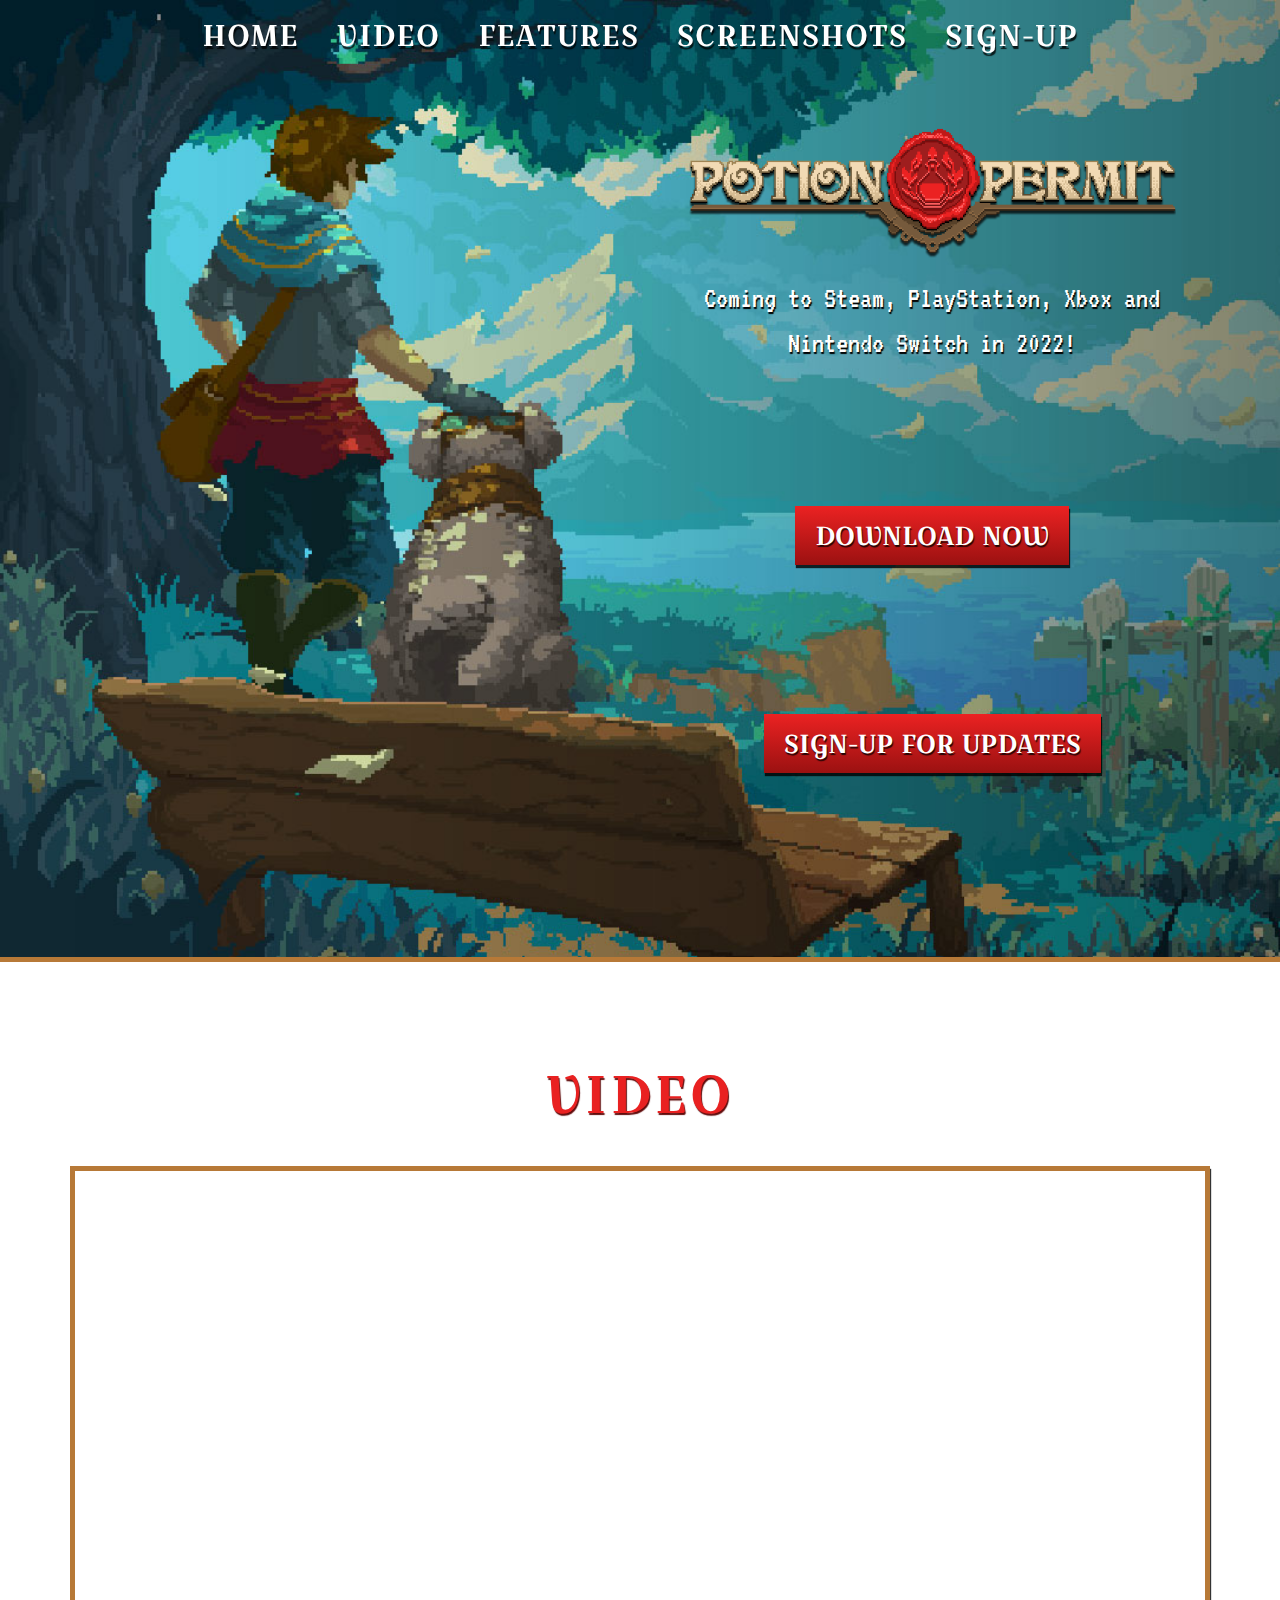
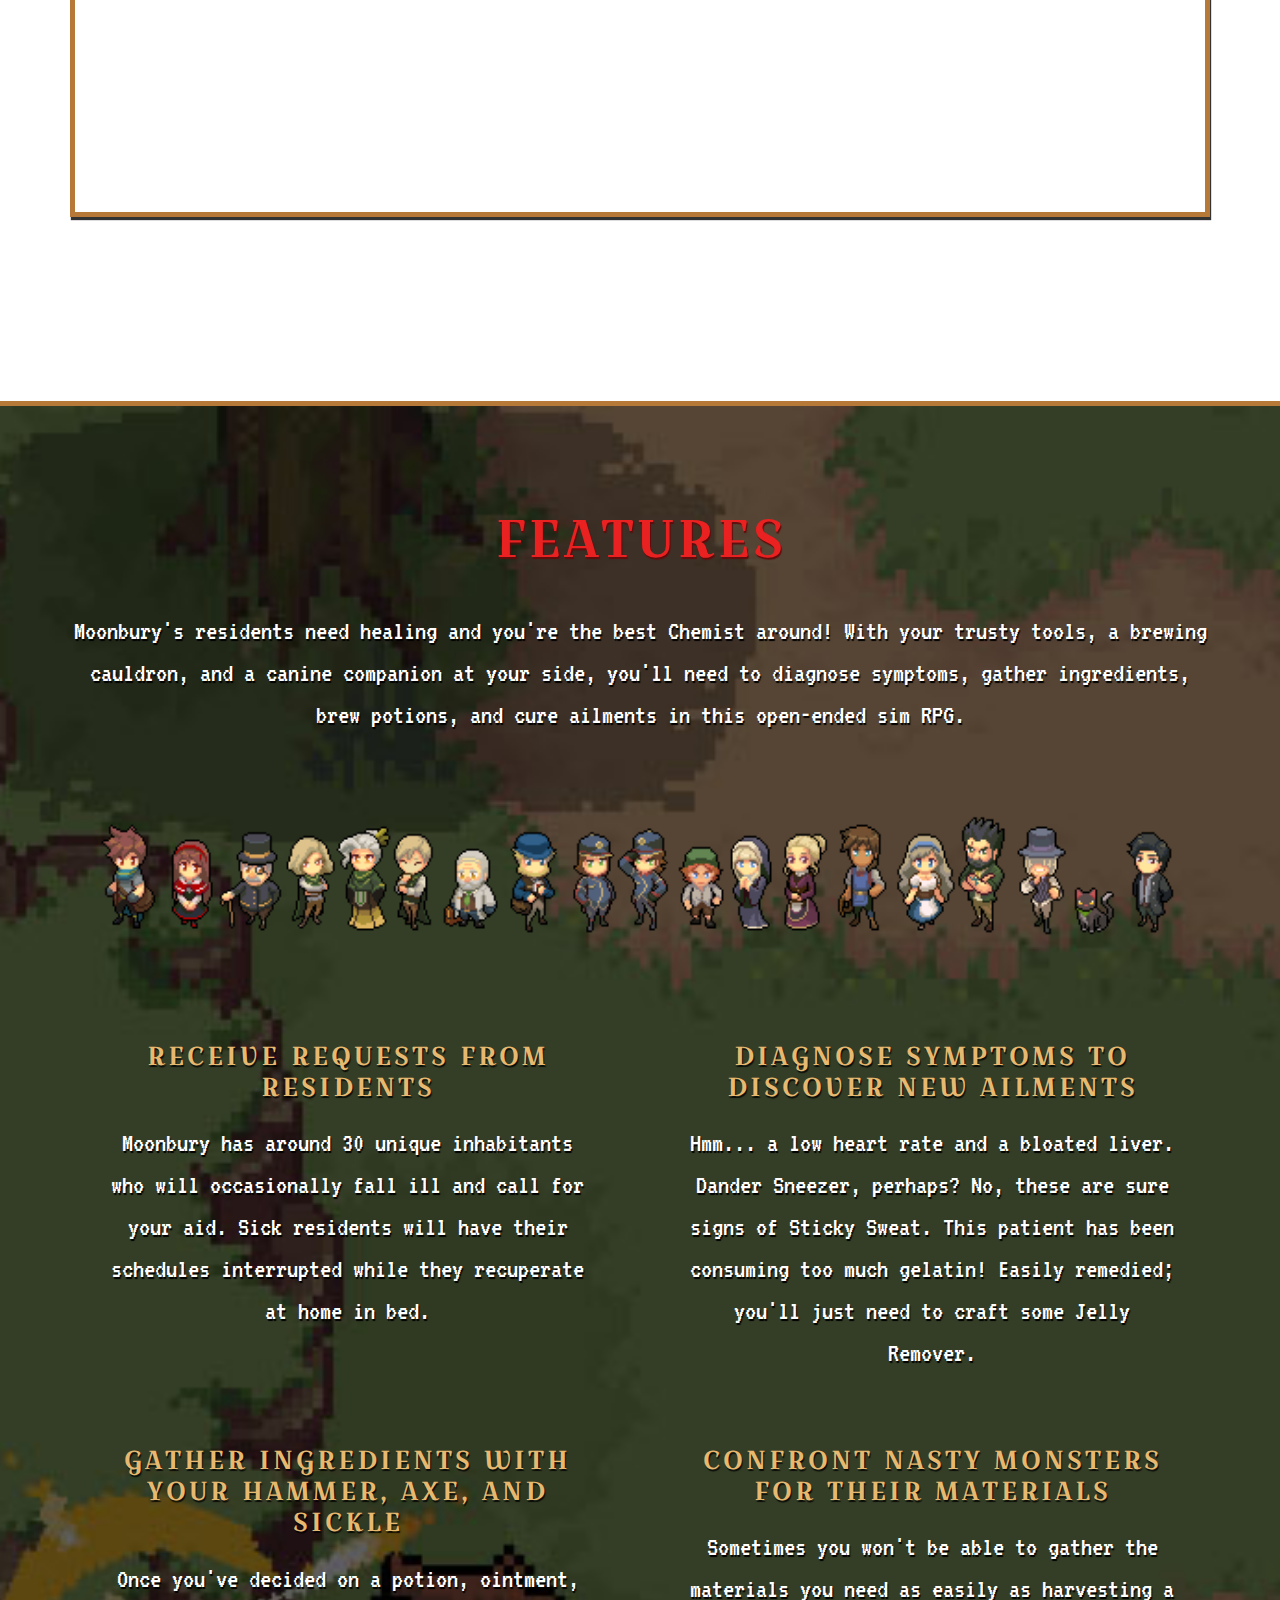
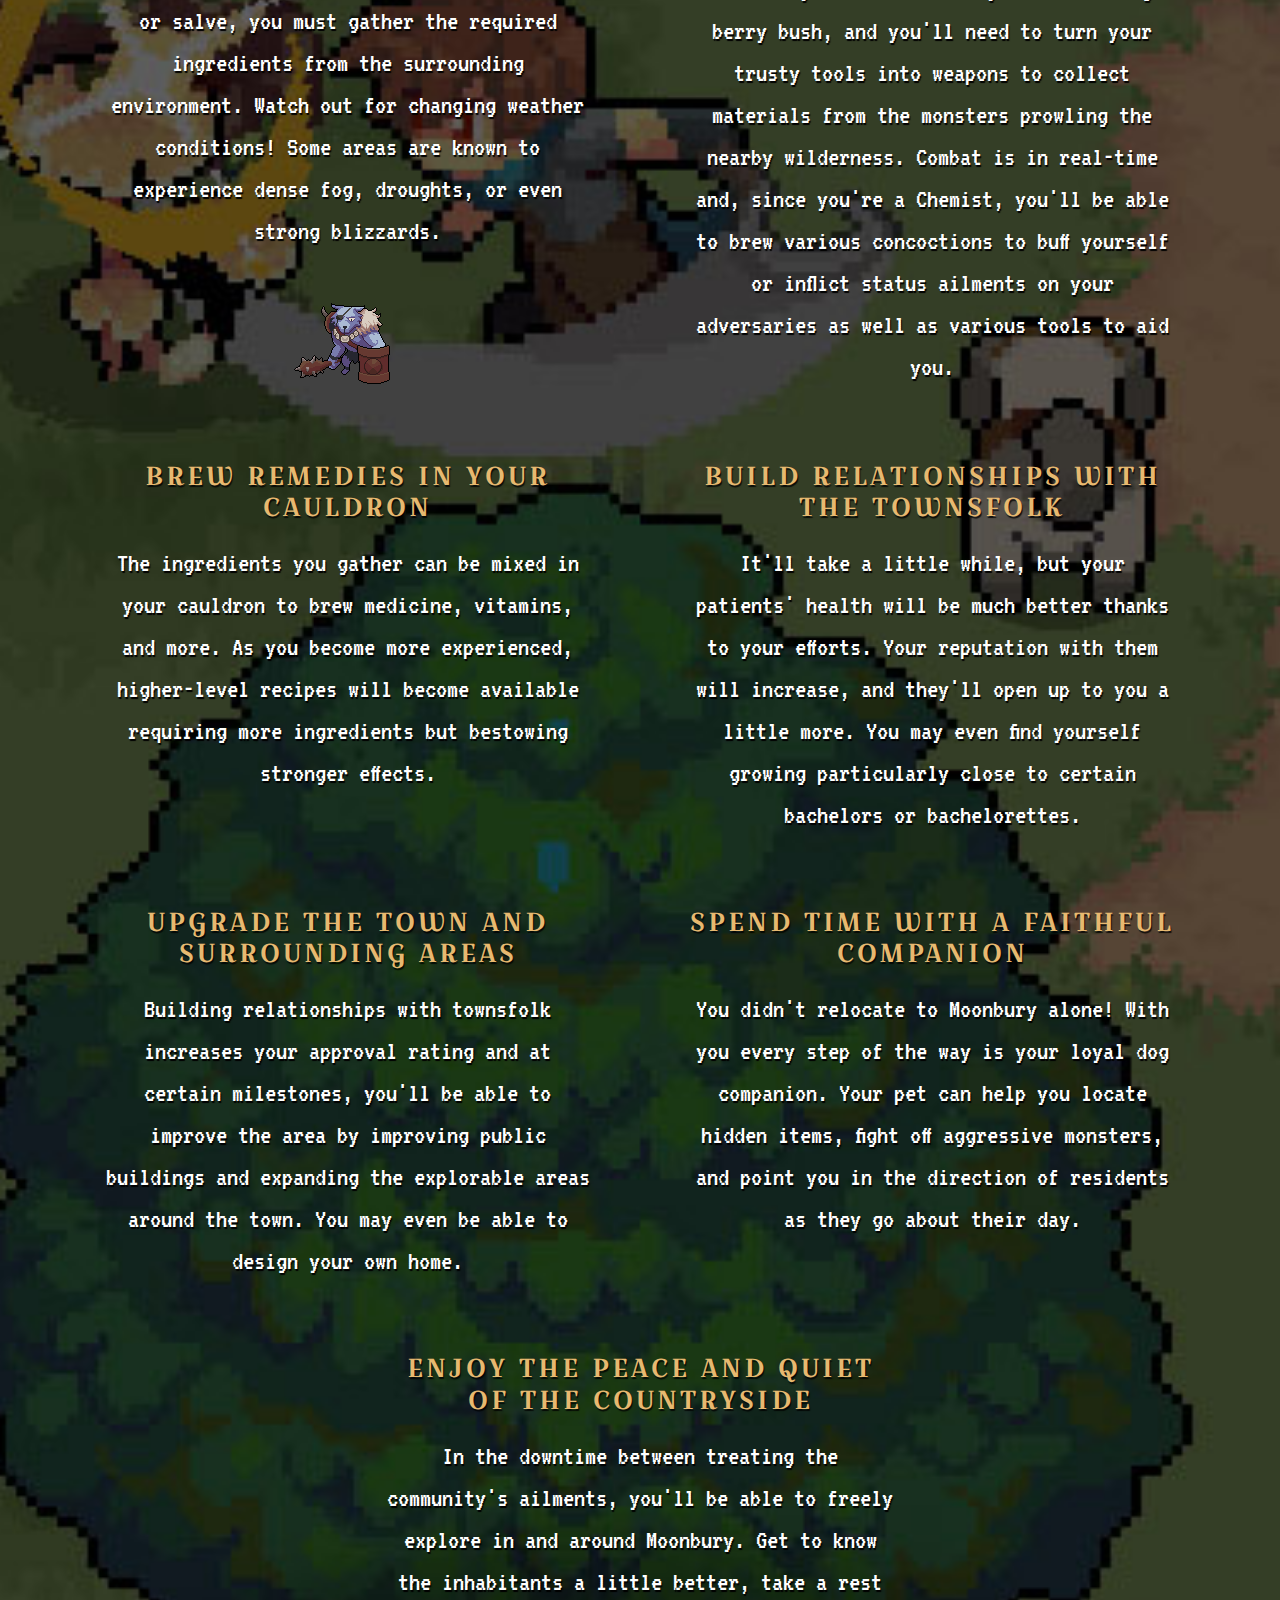
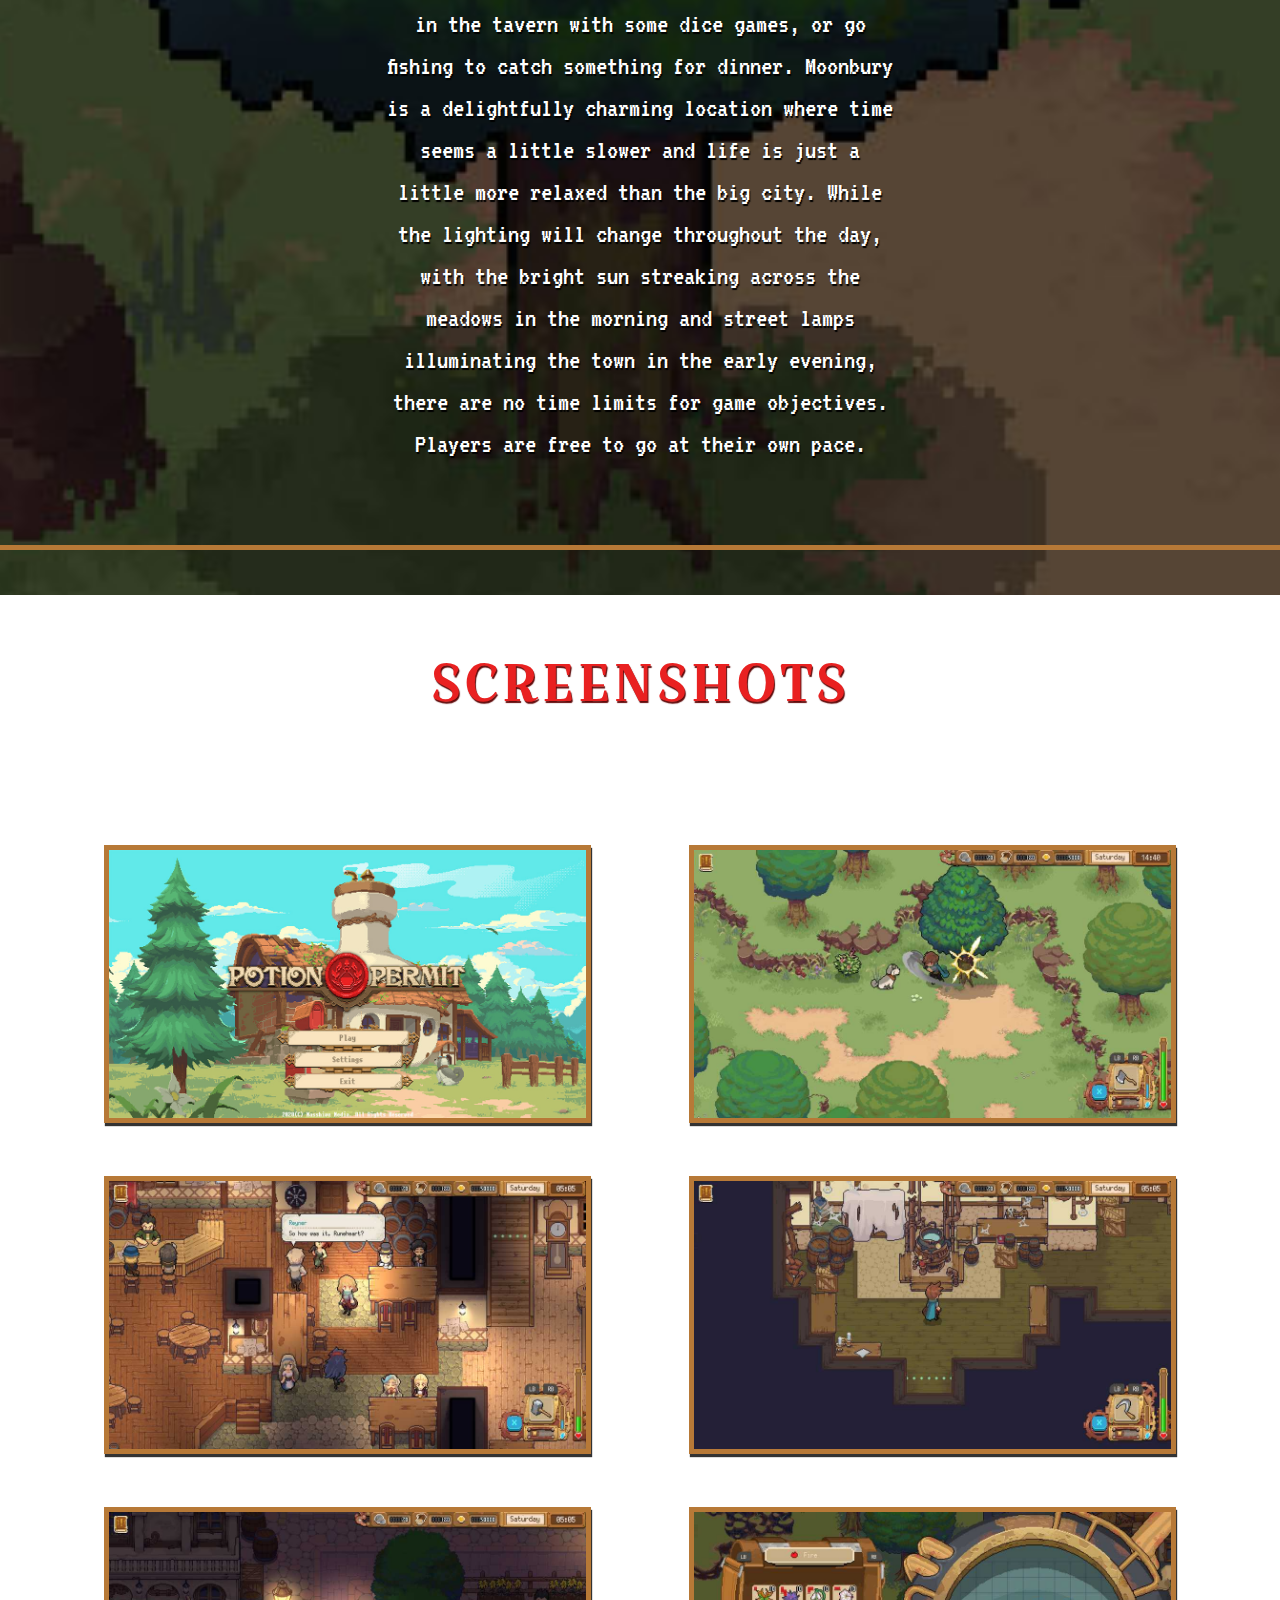
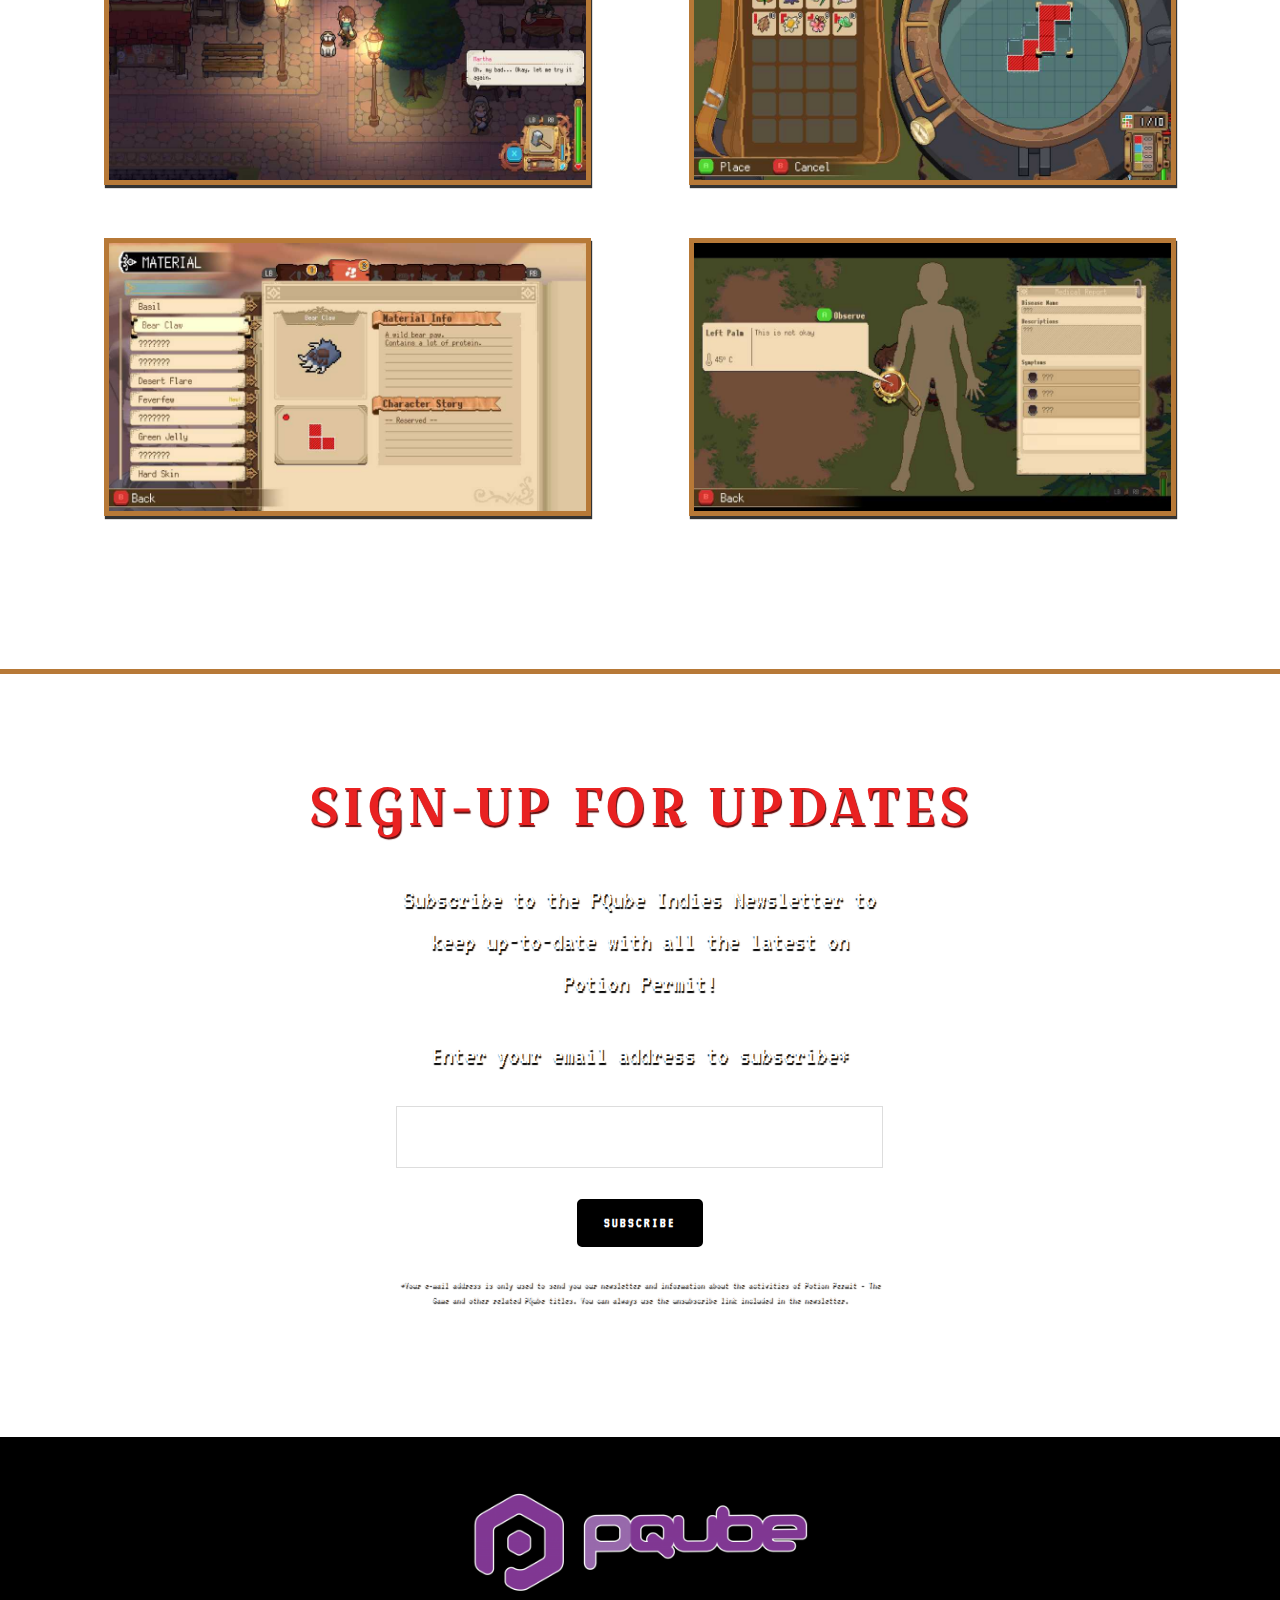
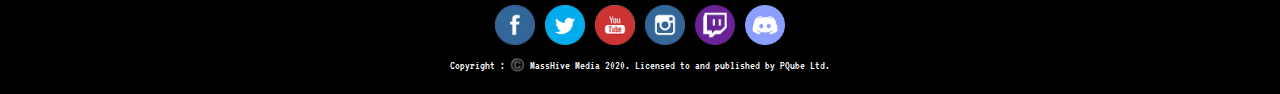
==== commit f51f24d3: "Update index.html" ====
--- a/potion-permit/index.html
+++ b/potion-permit/index.html
@@ -423,7 +423,7 @@
 &nbsp;
 </div>
 <div class="clearfix"></div>
-
+<!--
 <div style="background-size:cover;margin:50px auto;width: 55vw;height:20.5vw;background-image: url(/cat-quest-2/wp-content/uploads/2019/08/MainCapsuleImage_616x353.png);background-position:bottom;">
 <a href="https://www.facebook.com/">
 <img src="/cat-quest-2/wp-content/uploads/2019/08/fb-squure.png" alt="Facebook" style="width: 6.5vw;height:6.5vw;margin-right:10px;"/>
@@ -437,7 +437,7 @@
 </a>
 
 </div>
-
+-->
 </div></div></section>
 </div></div></div></div></main></div></div><footer class="site-footer"><div class="wrap"><a href=""><img width="350px" src="../images/PQube_Logo_stroke-e1562748592825.png" /></a>
 <div class="footer-soc"><div class="sfsi_widget sfsi_shortcode_container"><div id="sfsi_wDiv"></div><div class="norm_row sfsi_wDiv "  style="width:300px;text-align:center;"><div style='width:40px; height:40px;margin-left:10px;margin-bottom:5px; ' class='sfsi_wicons shuffeldiv ' ><div class='inerCnt'><a class=' sficn' data-effect='' target='_blank'  href='https://www.facebook.com/pqubegames/' id='sfsiid_facebook' style='opacity:1'  ><img data-pin-nopin='true' alt='PQube on Facebook' title='PQube on Facebook' src='wp-content/plugins/ultimate-social-media-icons/images/icons_theme/flat/flat_facebook.png' width='40' height='40' style='' class='sfcm sfsi_wicon ' data-effect=''   /></a><div class="sfsi_tool_tip_2 fb_tool_bdr sfsiTlleft" style="width:62px ;opacity:0;z-index:-1;margin-left:-50px;" id="sfsiid_facebook"><span class="bot_arow bot_fb_arow"></span><div class="sfsi_inside"><div  class='icon1'><a href='https://www.facebook.com/pqubegames/' target='_blank'><img data-pin-nopin='true' class='sfsi_wicon' alt='PQube on Facebook' title='PQube on Facebook' src='wp-content/plugins/ultimate-social-media-icons/images/visit_icons/facebook.png'  /></a></div><div  class='icon2'><div class="fb-like" data-href="" data-layout="button" data-action="like" data-show-faces="false" data-share="true"></div></div><div  class='icon3'><a target='_blank' href='https://www.facebook.com/sharer/sharer.php?u=https%3A%2F%2Fpqube.co.uk%2Fpotion-permit' style='display:inline-block;'  > <img class='sfsi_wicon'  data-pin-nopin='true' width='auto' height='auto' alt='fb-share-icon' title='Facebook Share' src='wp-content/plugins/ultimate-social-media-icons/images/visit_icons/fbshare_bck.png'  /></a></div></div></div></div></div><div style='width:40px; height:40px;margin-left:10px;margin-bottom:5px; ' class='sfsi_wicons shuffeldiv ' ><div class='inerCnt'><a class=' sficn' data-effect='' target='_blank'  href='https://twitter.com/PQubeGames?lang=en' id='sfsiid_twitter' style='opacity:1'  ><img data-pin-nopin='true' alt='PQube on Twitter' title='PQube on Twitter' src='wp-content/plugins/ultimate-social-media-icons/images/icons_theme/flat/flat_twitter.png' width='40' height='40' style='' class='sfcm sfsi_wicon ' data-effect=''   /></a><div class="sfsi_tool_tip_2 twt_tool_bdr sfsiTlleft" style="width:59px ;opacity:0;z-index:-1;margin-left:-48.5px;" id="sfsiid_twitter"><span class="bot_arow bot_twt_arow"></span><div class="sfsi_inside"><div  class='cstmicon1'><a href='https://twitter.com/PQubeGames?lang=en' target='_blank'><img data-pin-nopin='true' class='sfsi_wicon' alt='Visit Us' title='Visit Us' src='wp-content/plugins/ultimate-social-media-icons/images/visit_icons/twitter.png'  /></a></div><div  class='icon2'><div class='sf_twiter' style='display: inline-block;vertical-align: middle;width: auto;'>
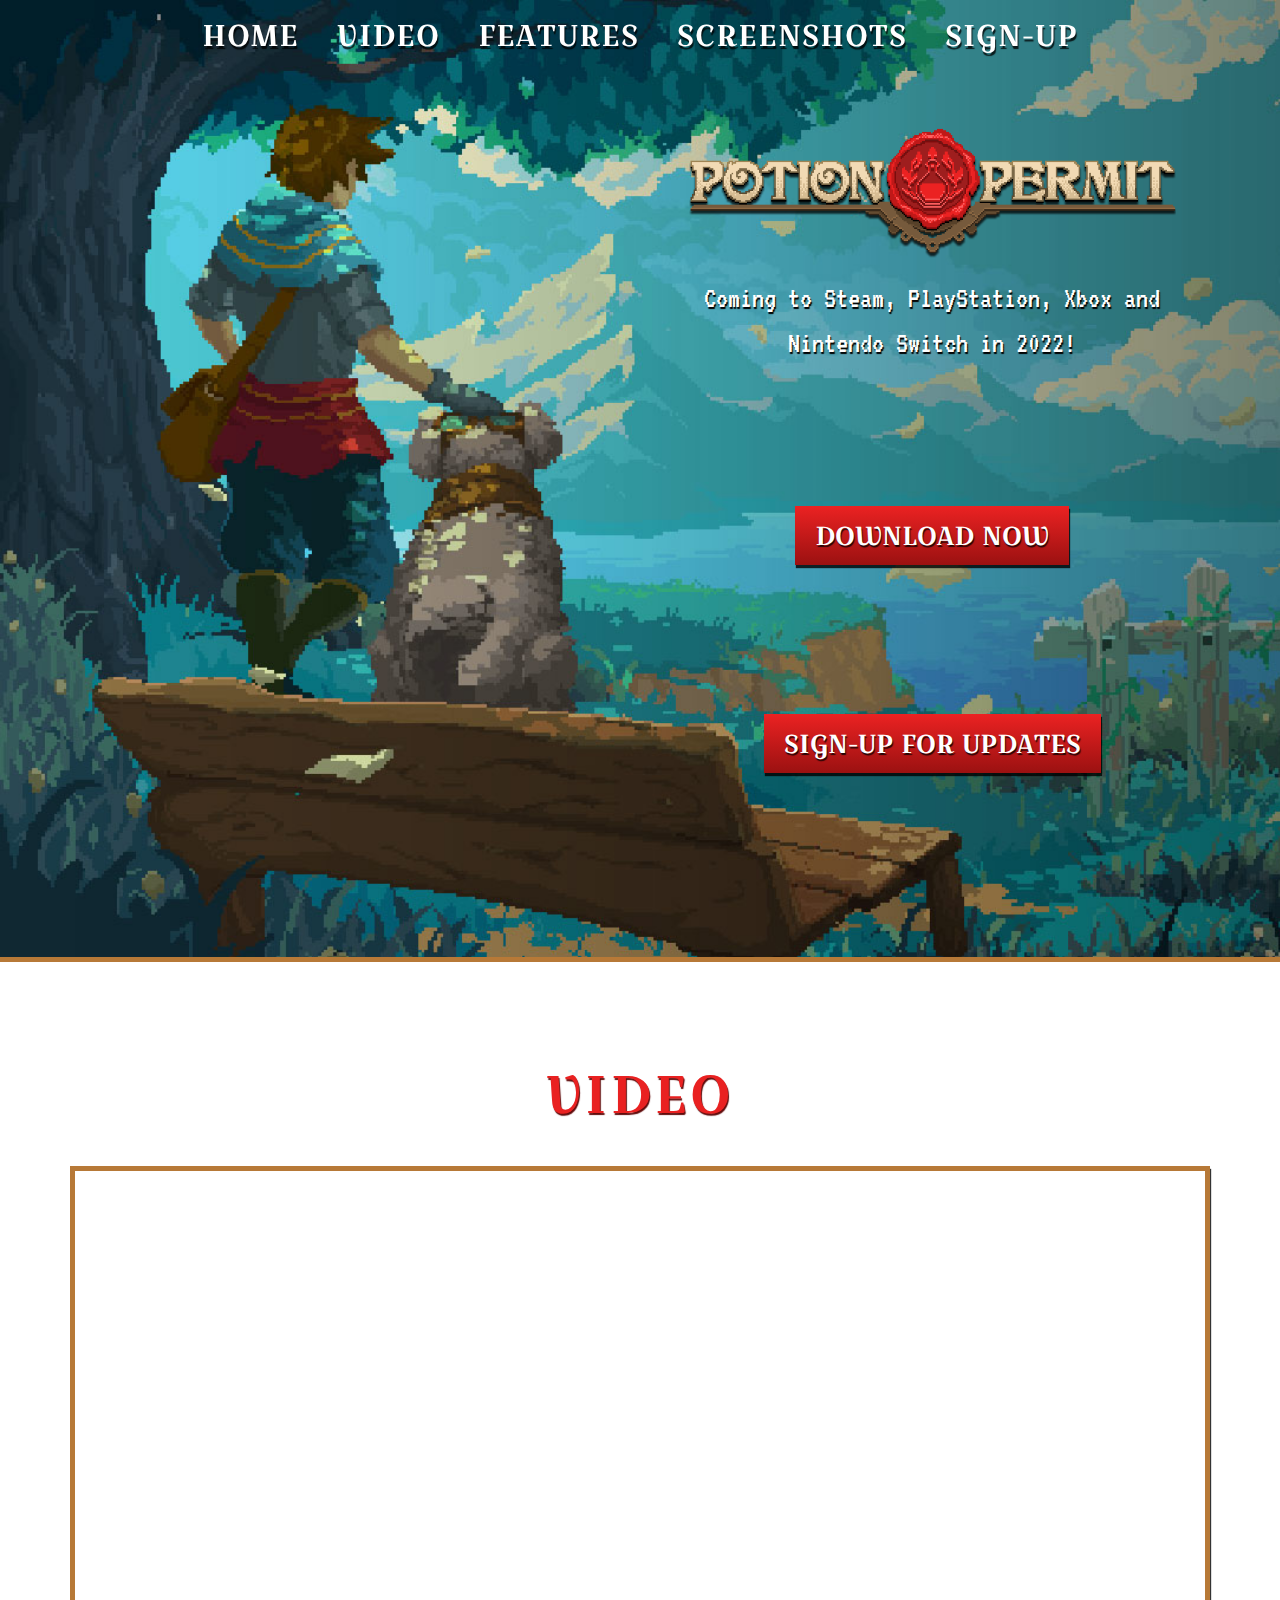
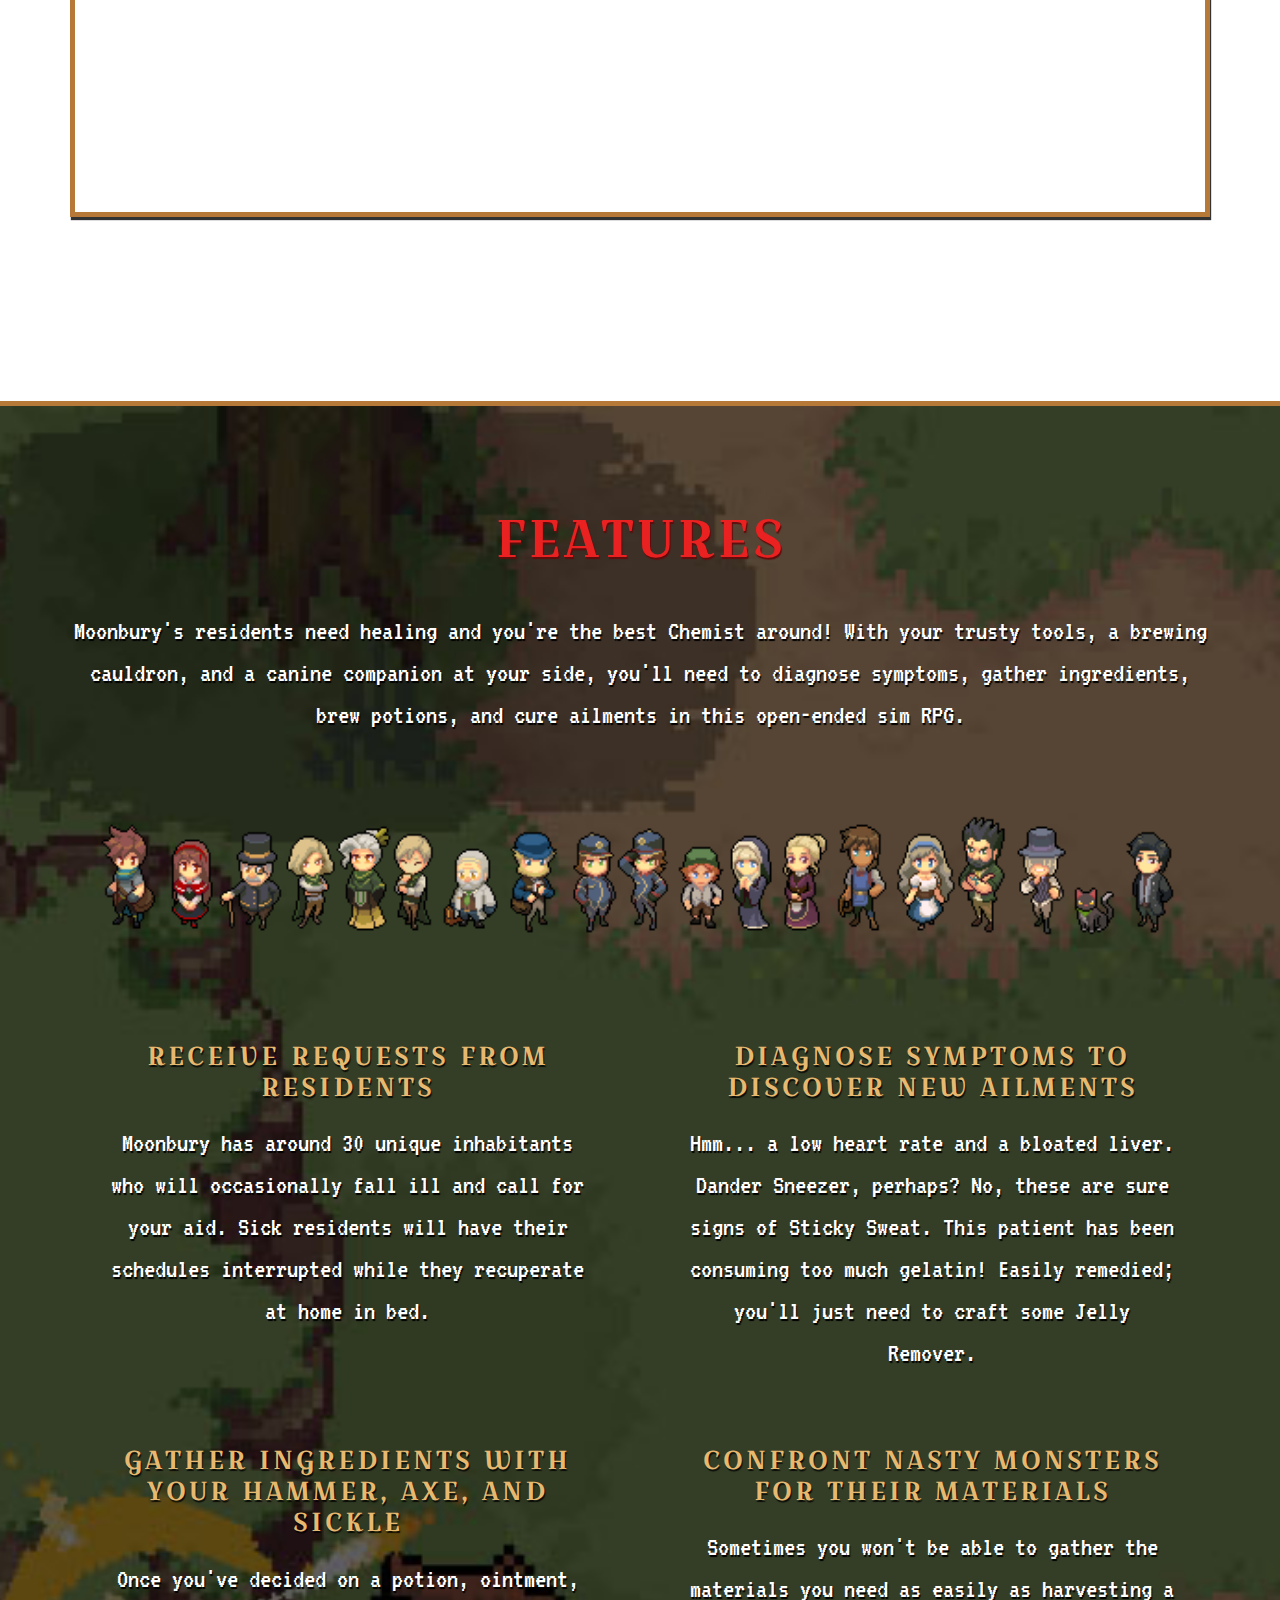
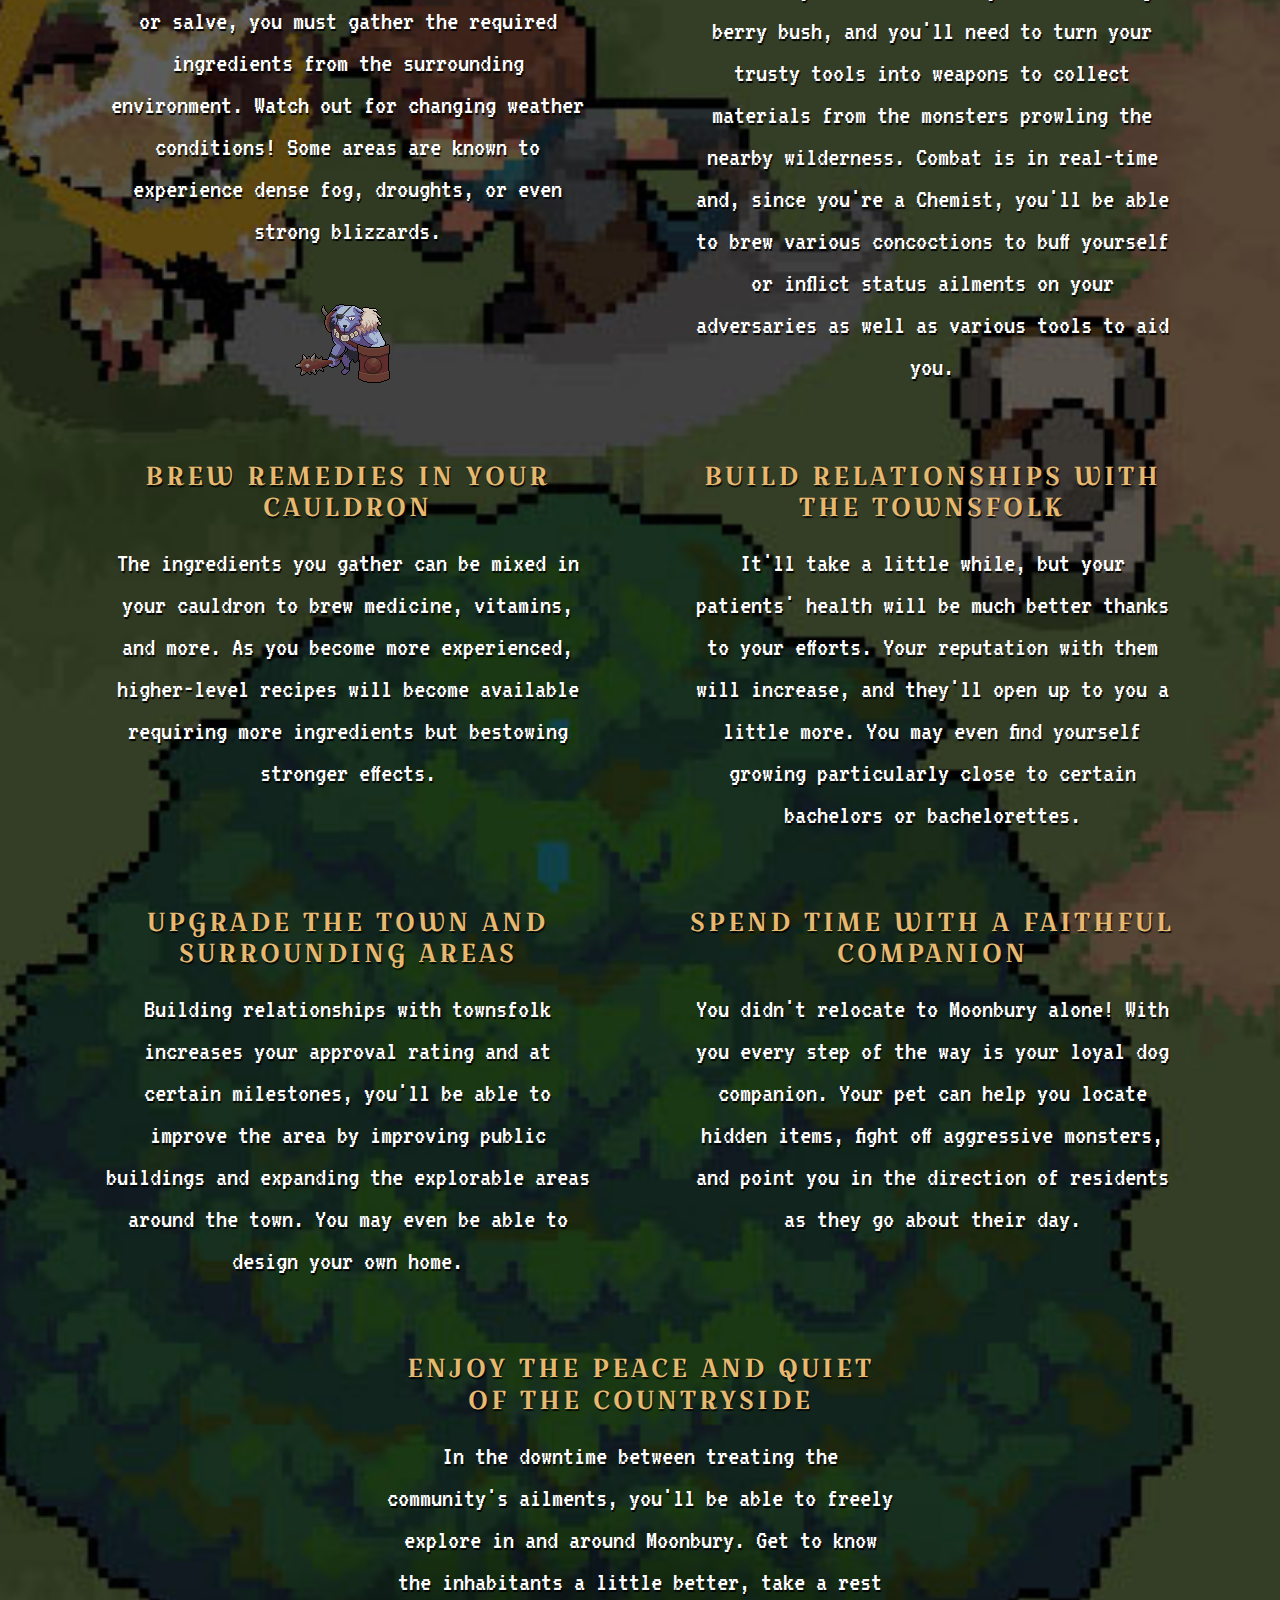
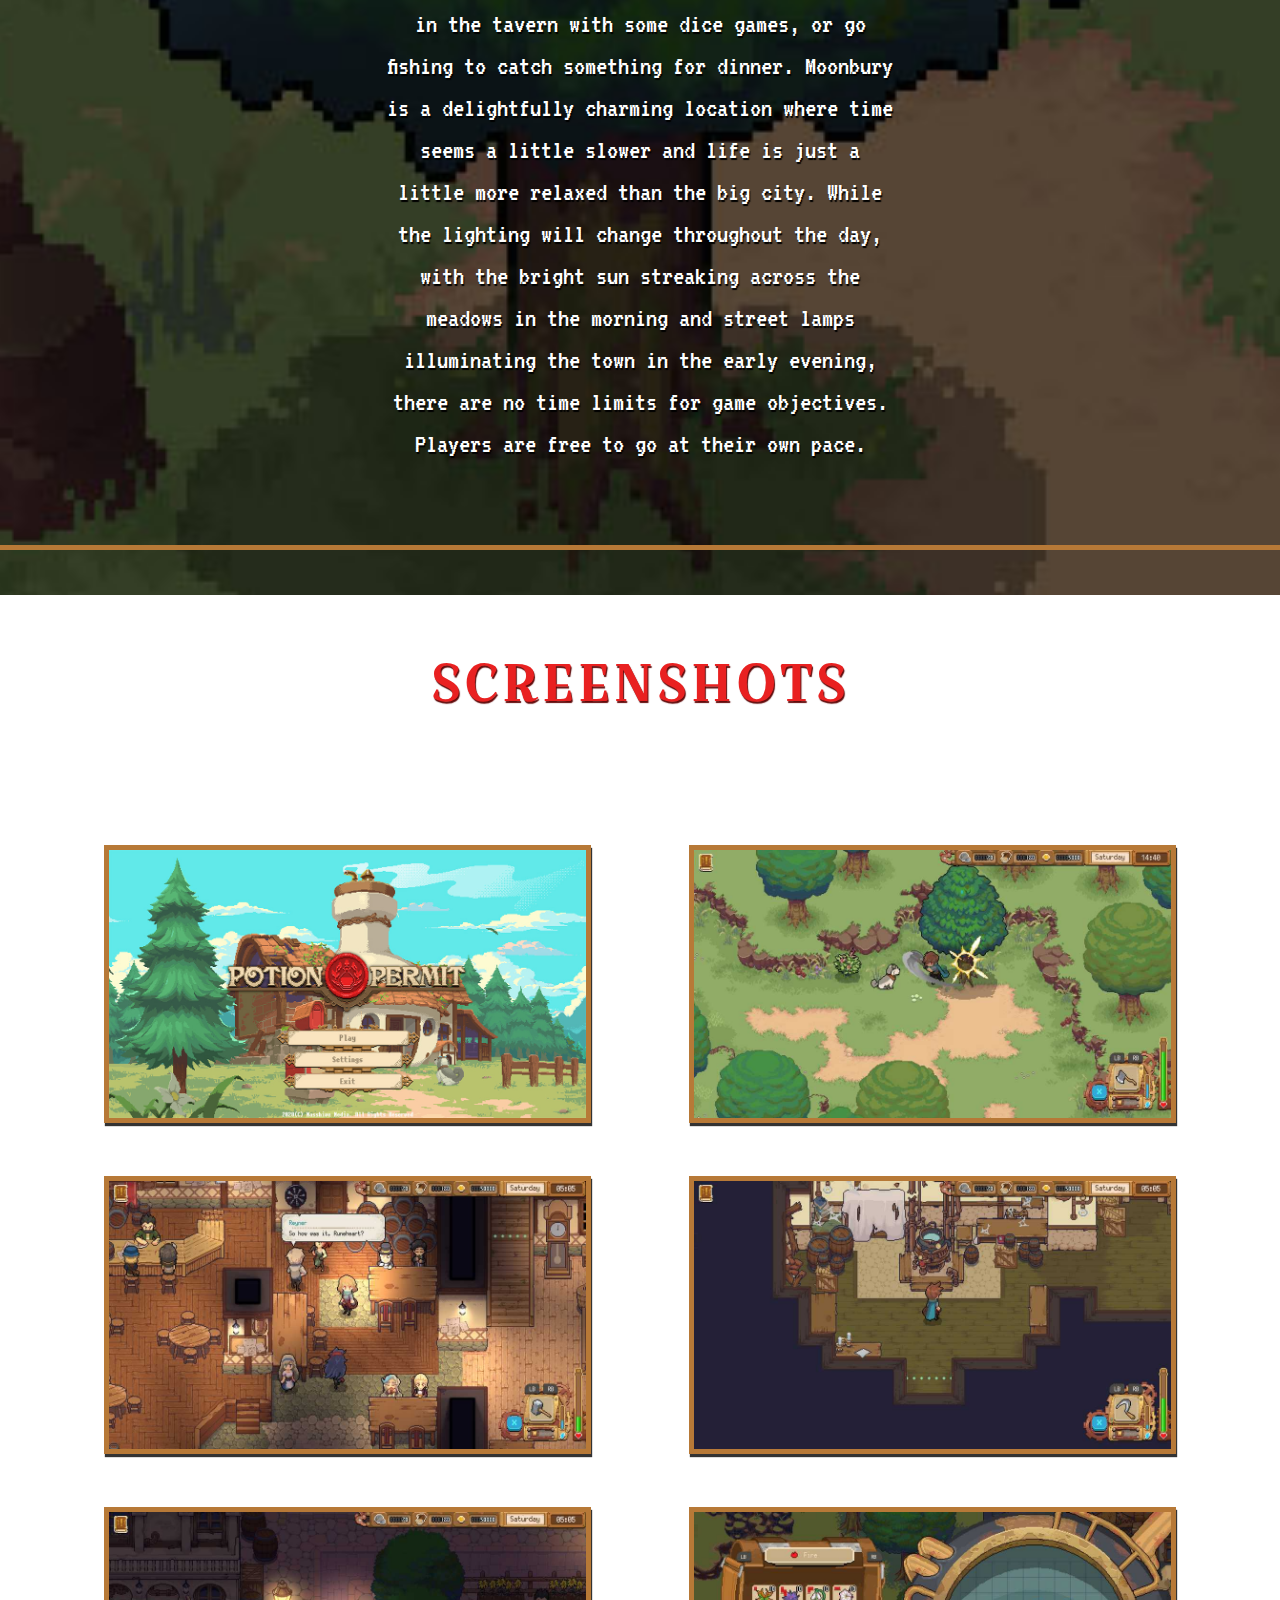
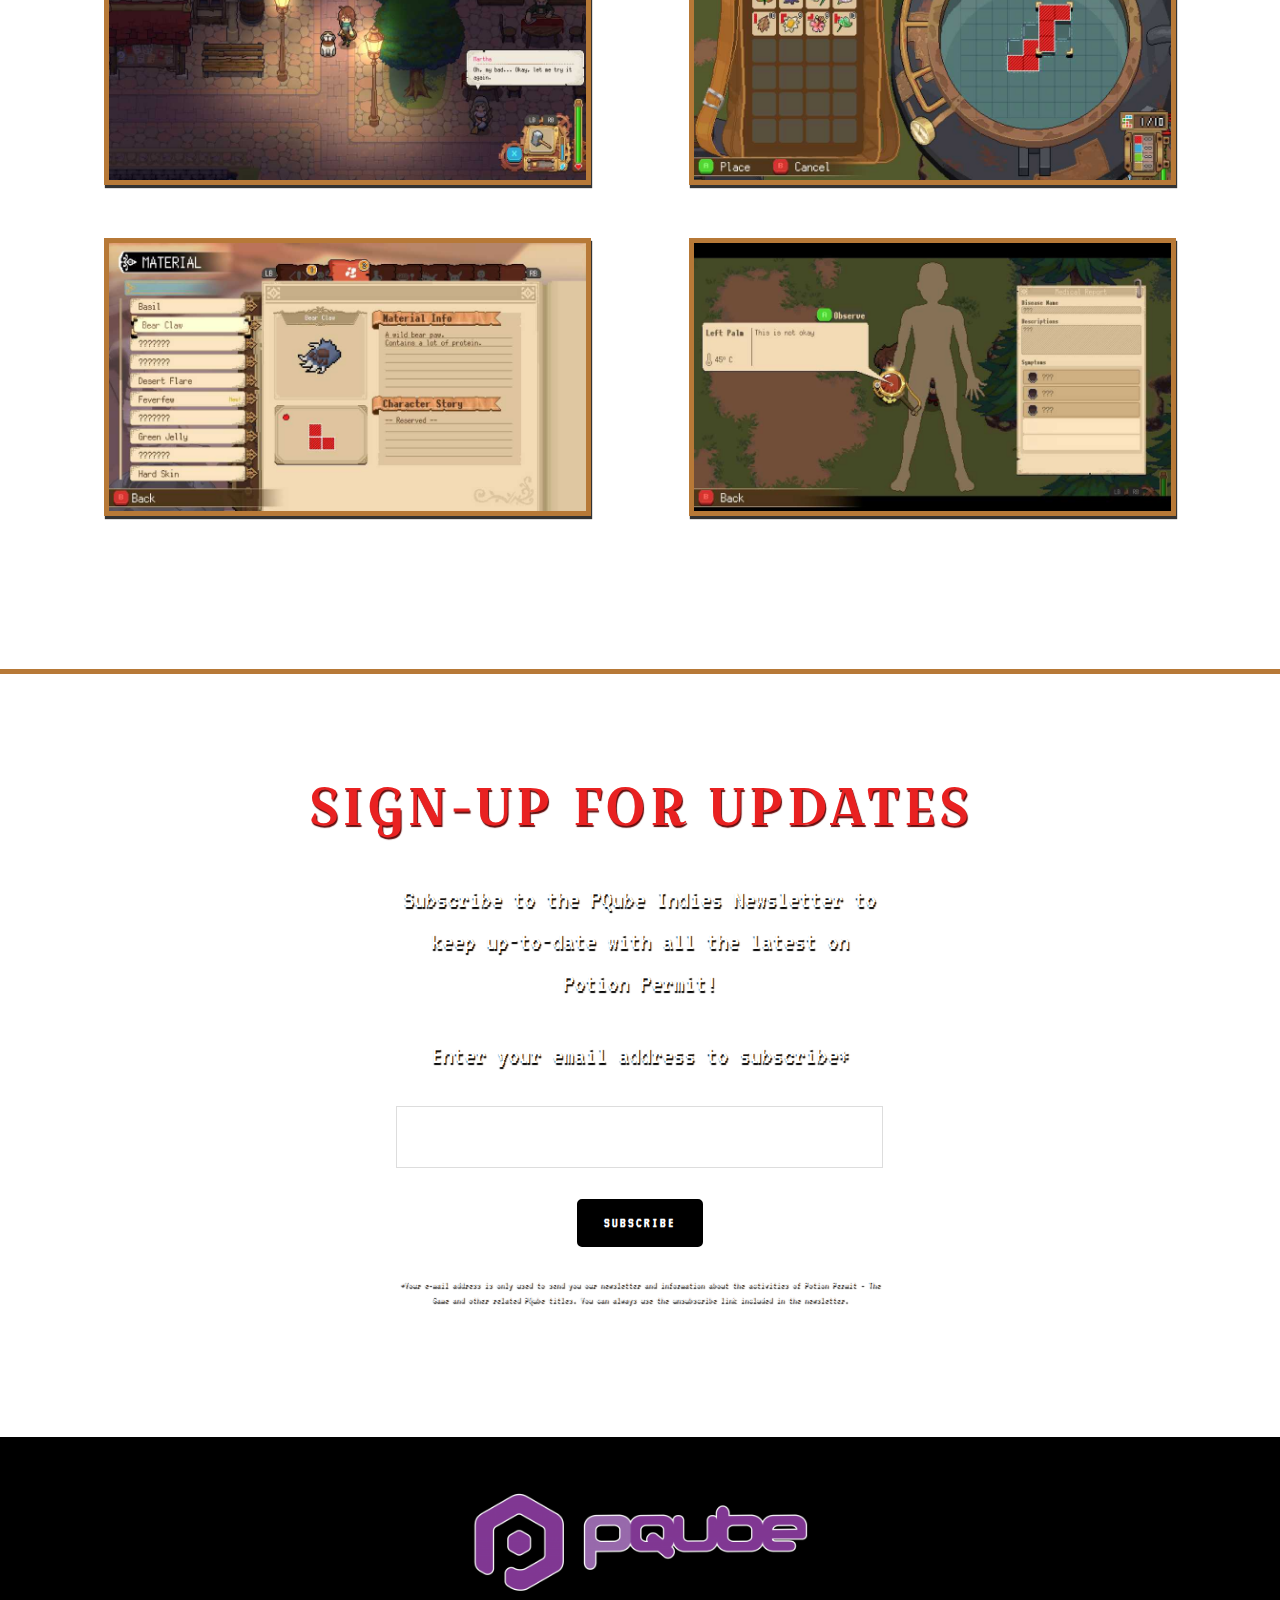
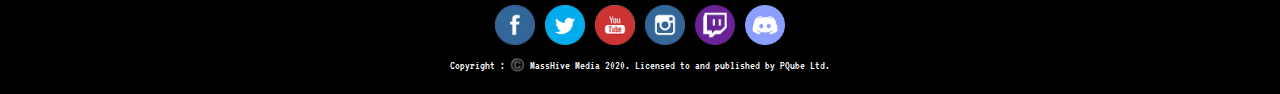
==== commit 827d2d5b: "Update index.html" ====
--- a/potion-permit/index.html
+++ b/potion-permit/index.html
@@ -444,7 +444,7 @@
 						<a target='_blank' href='https://twitter.com/intent/tweet?text=Hey%2C+check+out+this+cool+site+I+found%3A+www.yourname.com+%23Topic+via%40my_twitter_name+https://pqube.co.uk/potion-permit' style='display:inline-block' >
 							<img data-pin-nopin= true width='auto' class='sfsi_wicon' src='wp-content/plugins/ultimate-social-media-icons/images/visit_icons/en_US_Tweet.svg' alt='Tweet' title='Tweet' >
 						</a>
-					</div></div></div></div></div></div><div style='width:40px; height:40px;margin-left:10px;margin-bottom:5px; ' class='sfsi_wicons shuffeldiv ' ><div class='inerCnt'><a class=' sficn' data-effect='' target='_blank'  href='https://www.youtube.com/user/pqubegames' id='sfsiid_youtube' style='opacity:1'  ><img data-pin-nopin='true' alt='PQube on Youtube!' title='PQube on Youtube!' src='wp-content/plugins/ultimate-social-media-icons/images/icons_theme/flat/flat_youtube.png' width='40' height='40' style='' class='sfcm sfsi_wicon ' data-effect=''   /></a></div></div><div style='width:40px; height:40px;margin-left:10px;margin-bottom:5px; ' class='sfsi_wicons shuffeldiv ' ><div class='inerCnt'><a class=' sficn' data-effect='' target='_blank'  href='https://www.instagram.com/pqubegames/' id='sfsiid_instagram' style='opacity:1'  ><img data-pin-nopin='true' alt='PQube on Instagram!' title='PQube on Instagram!' src='wp-content/plugins/ultimate-social-media-icons/images/icons_theme/flat/flat_instagram.png' width='40' height='40' style='' class='sfcm sfsi_wicon ' data-effect=''   /></a></div></div><div style='width:40px; height:40px;margin-left:10px;margin-bottom:5px; ' class='sfsi_wicons shuffeldiv cmcls' ><div class='inerCnt'><a class=' sficn' data-effect='' target='_blank'  href='https://www.twitch.tv/pqubegames' id='sfsiid_custom' style='opacity:1'  ><img data-pin-nopin='true' alt='PQube on Twitch!' title='PQube on Twitch!' src='../cat-quest-2/wp-content/uploads/2019/08/custom_icon0.png' width='40' height='40' style='' class='sfcm sfsi_wicon ' data-effect=''   /></a></div></div><div style='width:40px; height:40px;margin-left:10px;margin-bottom:5px; ' class='sfsi_wicons shuffeldiv cmcls' ><div class='inerCnt'><a class=' sficn' data-effect='' target='_blank'  href='https://discord.gg/potionpermit/' id='sfsiid_custom' style='opacity:1'  ><img data-pin-nopin='true' alt='PQube on Discord!' title='PQube on Discord!' src='../cat-quest-2/wp-content/uploads/2019/08/custom_icon1.png' width='40' height='40' style='' class='sfcm sfsi_wicon ' data-effect=''   /></a></div></div></div ><div id="sfsi_holder" class="sfsi_holders" style="position: relative; float: left;width:100%;z-index:-1;"></div ><script>window.addEventListener("sfsi_functions_loaded", function() 
+					</div></div></div></div></div></div><div style='width:40px; height:40px;margin-left:10px;margin-bottom:5px; ' class='sfsi_wicons shuffeldiv ' ><div class='inerCnt'><a class=' sficn' data-effect='' target='_blank'  href='https://www.youtube.com/user/pqubegames' id='sfsiid_youtube' style='opacity:1'  ><img data-pin-nopin='true' alt='PQube on Youtube!' title='PQube on Youtube!' src='wp-content/plugins/ultimate-social-media-icons/images/icons_theme/flat/flat_youtube.png' width='40' height='40' style='' class='sfcm sfsi_wicon ' data-effect=''   /></a></div></div><div style='width:40px; height:40px;margin-left:10px;margin-bottom:5px; ' class='sfsi_wicons shuffeldiv ' ><div class='inerCnt'><a class=' sficn' data-effect='' target='_blank'  href='https://www.instagram.com/pqubegames/' id='sfsiid_instagram' style='opacity:1'  ><img data-pin-nopin='true' alt='PQube on Instagram!' title='PQube on Instagram!' src='wp-content/plugins/ultimate-social-media-icons/images/icons_theme/flat/flat_instagram.png' width='40' height='40' style='' class='sfcm sfsi_wicon ' data-effect=''   /></a></div></div><div style='width:40px; height:40px;margin-left:10px;margin-bottom:5px; ' class='sfsi_wicons shuffeldiv cmcls' ><div class='inerCnt'><a class=' sficn' data-effect='' target='_blank'  href='https://www.twitch.tv/pqubegames' id='sfsiid_custom' style='opacity:1'  ><img data-pin-nopin='true' alt='PQube on Twitch!' title='PQube on Twitch!' src='../cat-quest-2/wp-content/uploads/2019/08/custom_icon0.png' width='40' height='40' style='' class='sfcm sfsi_wicon ' data-effect=''   /></a></div></div><div style='width:40px; height:40px;margin-left:10px;margin-bottom:5px; ' class='sfsi_wicons shuffeldiv cmcls' ><div class='inerCnt'><a class=' sficn' data-effect='' target='_blank'  href='https://discord.gg/potionpermit' id='sfsiid_custom' style='opacity:1'  ><img data-pin-nopin='true' alt='PQube on Discord!' title='PQube on Discord!' src='../cat-quest-2/wp-content/uploads/2019/08/custom_icon1.png' width='40' height='40' style='' class='sfcm sfsi_wicon ' data-effect=''   /></a></div></div></div ><div id="sfsi_holder" class="sfsi_holders" style="position: relative; float: left;width:100%;z-index:-1;"></div ><script>window.addEventListener("sfsi_functions_loaded", function() 
 			{
 				if (typeof sfsi_widget_set == "function") {
 					sfsi_widget_set();
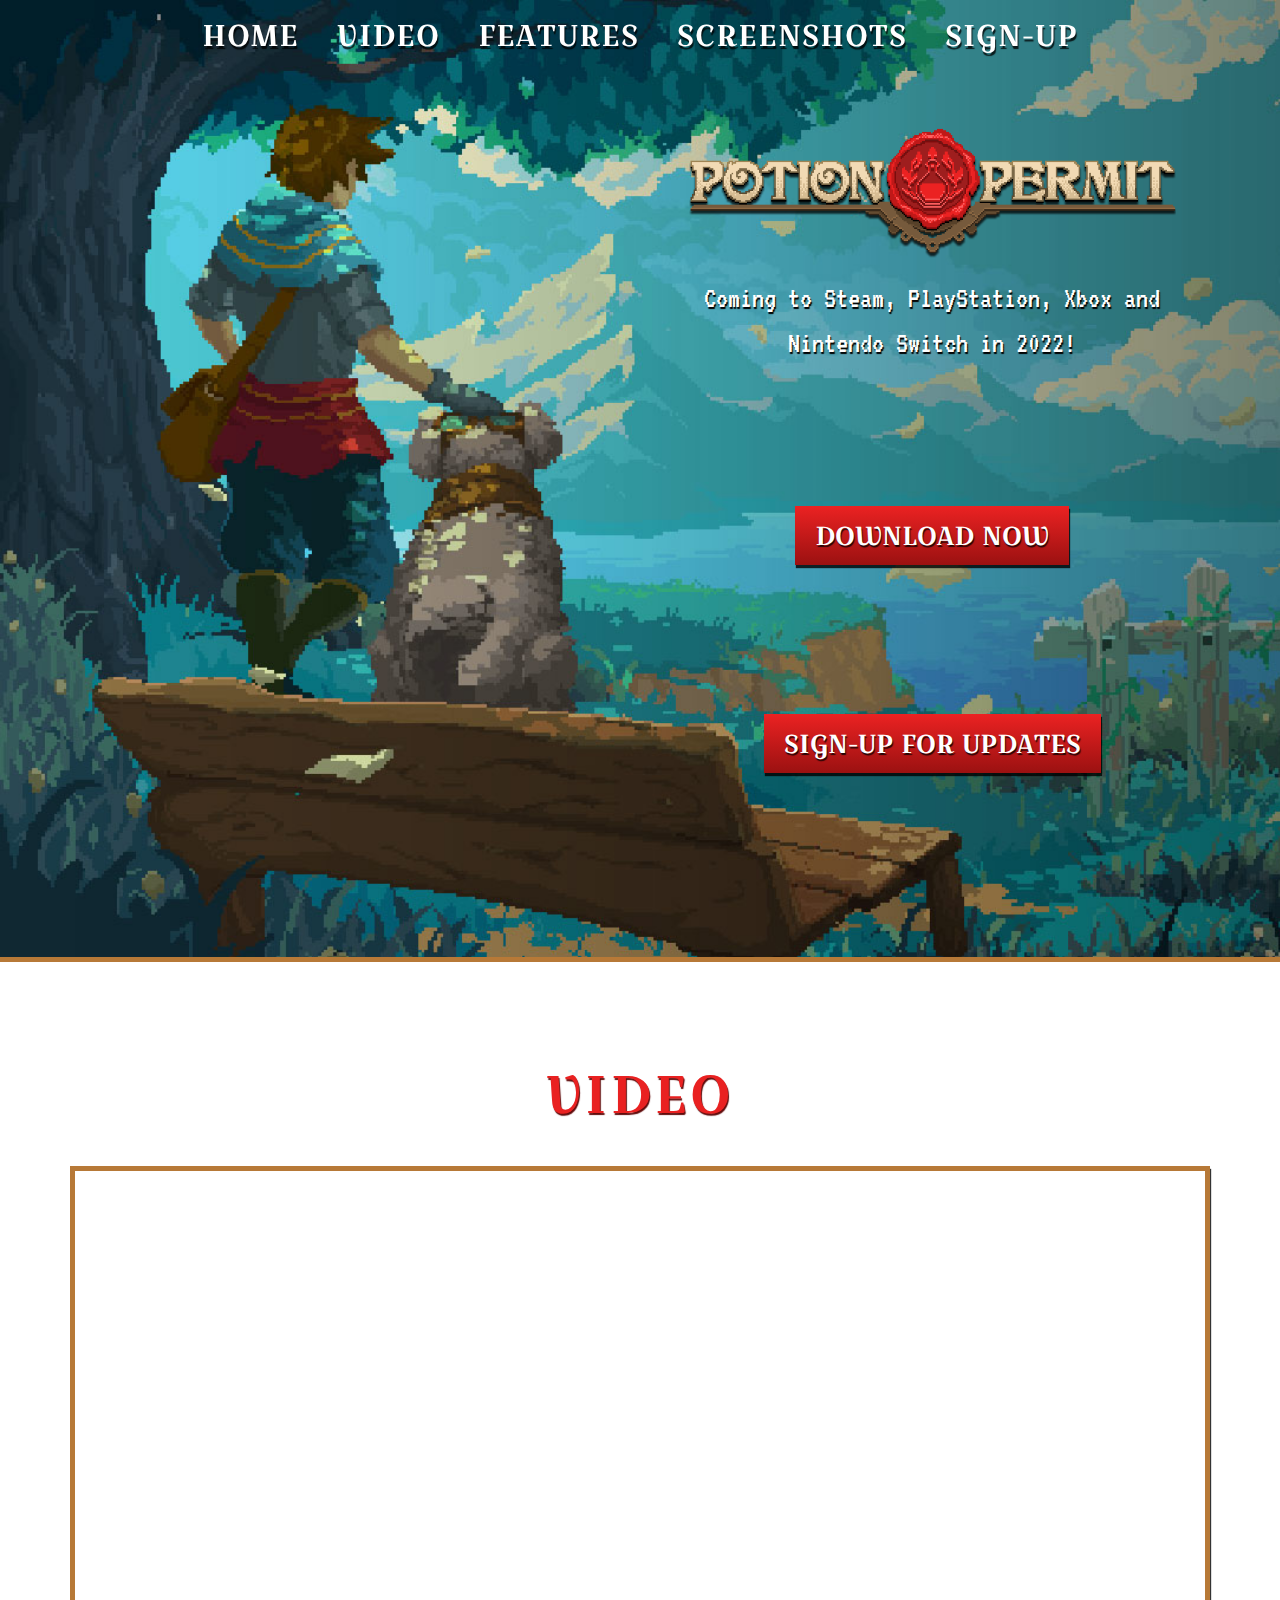
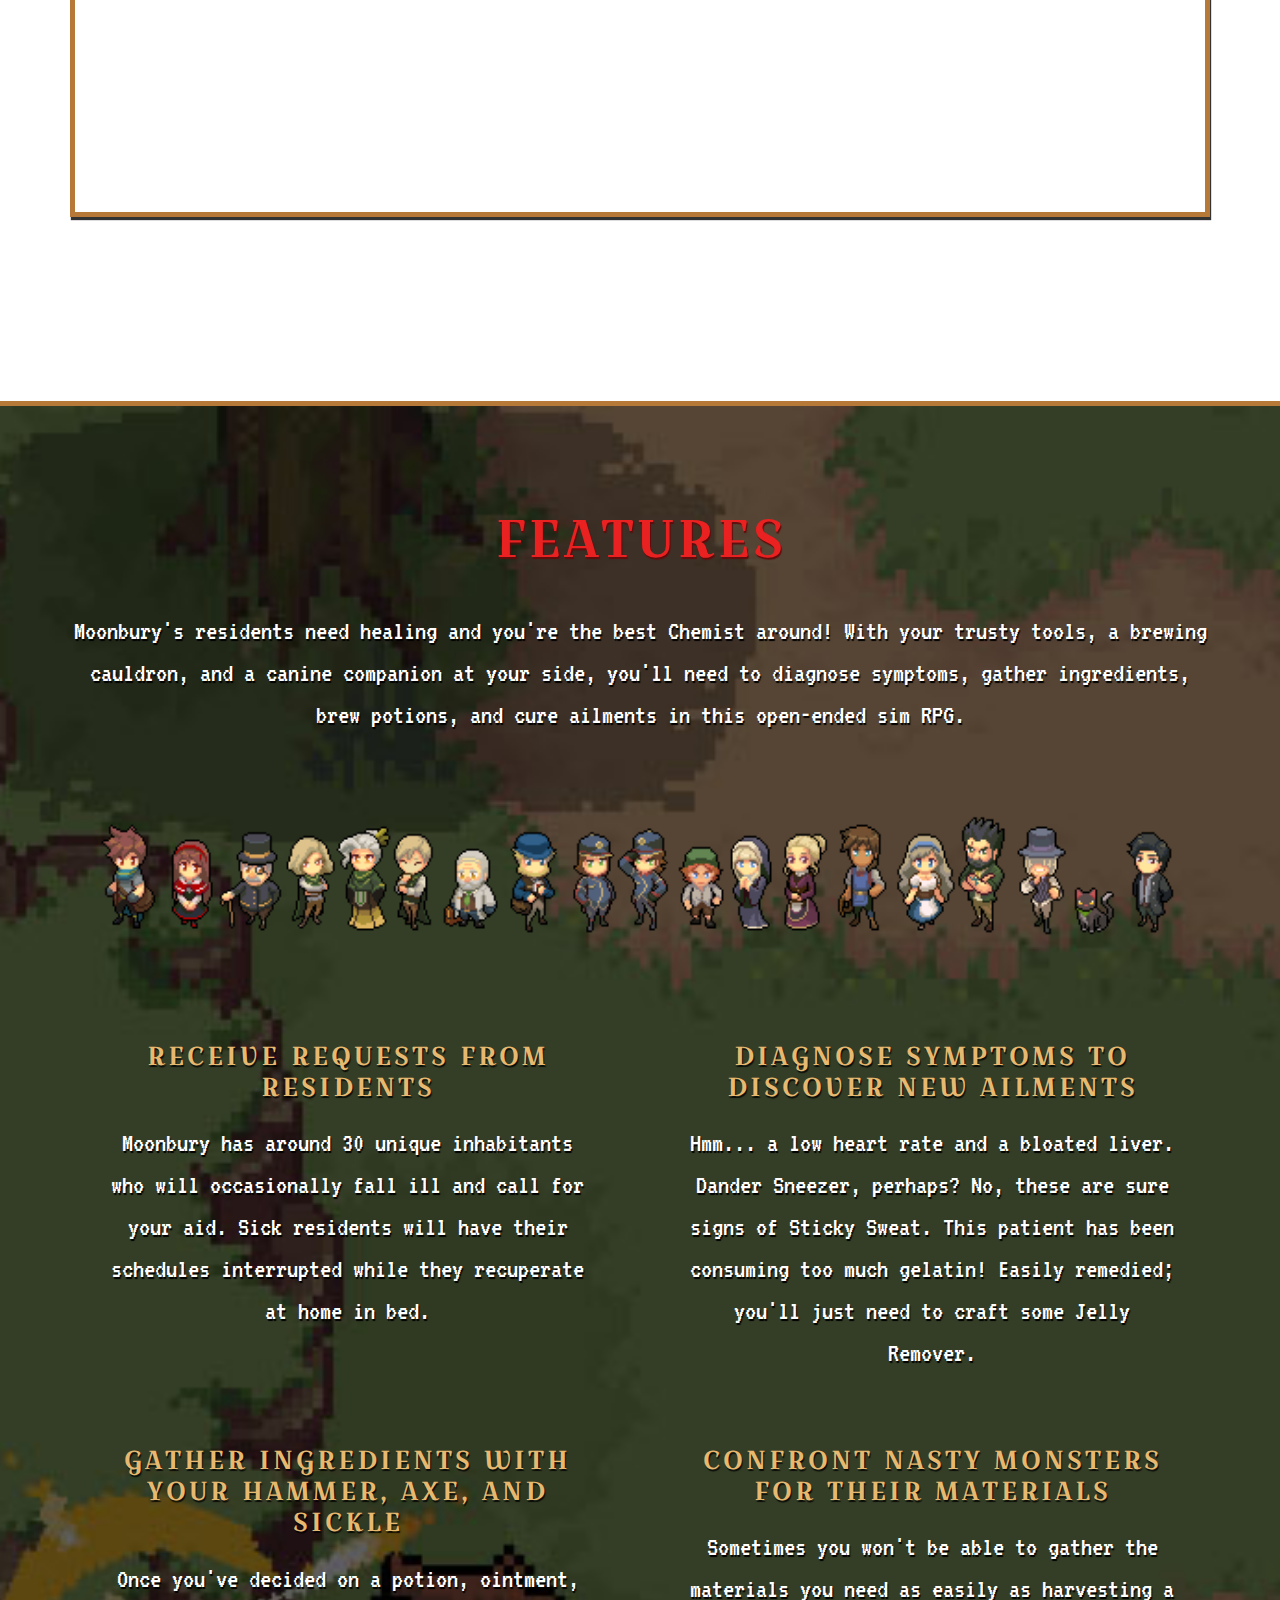
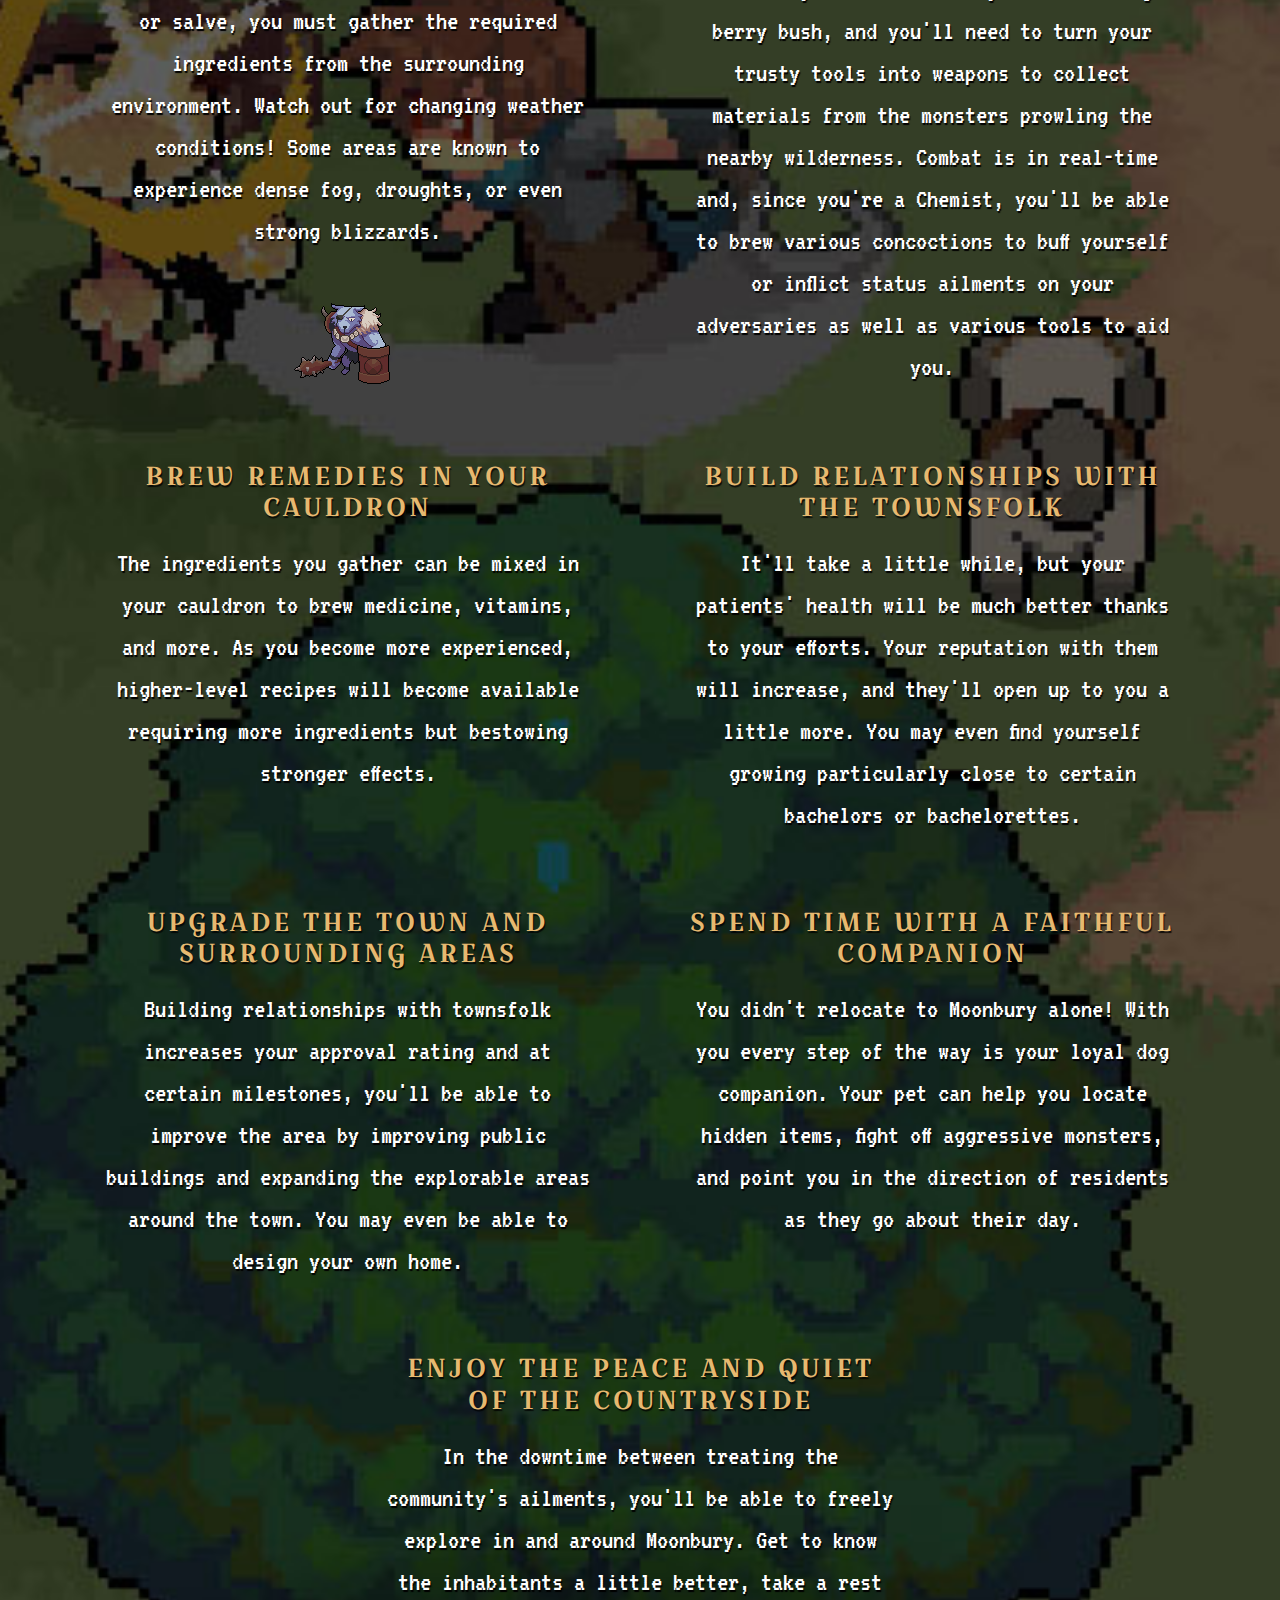
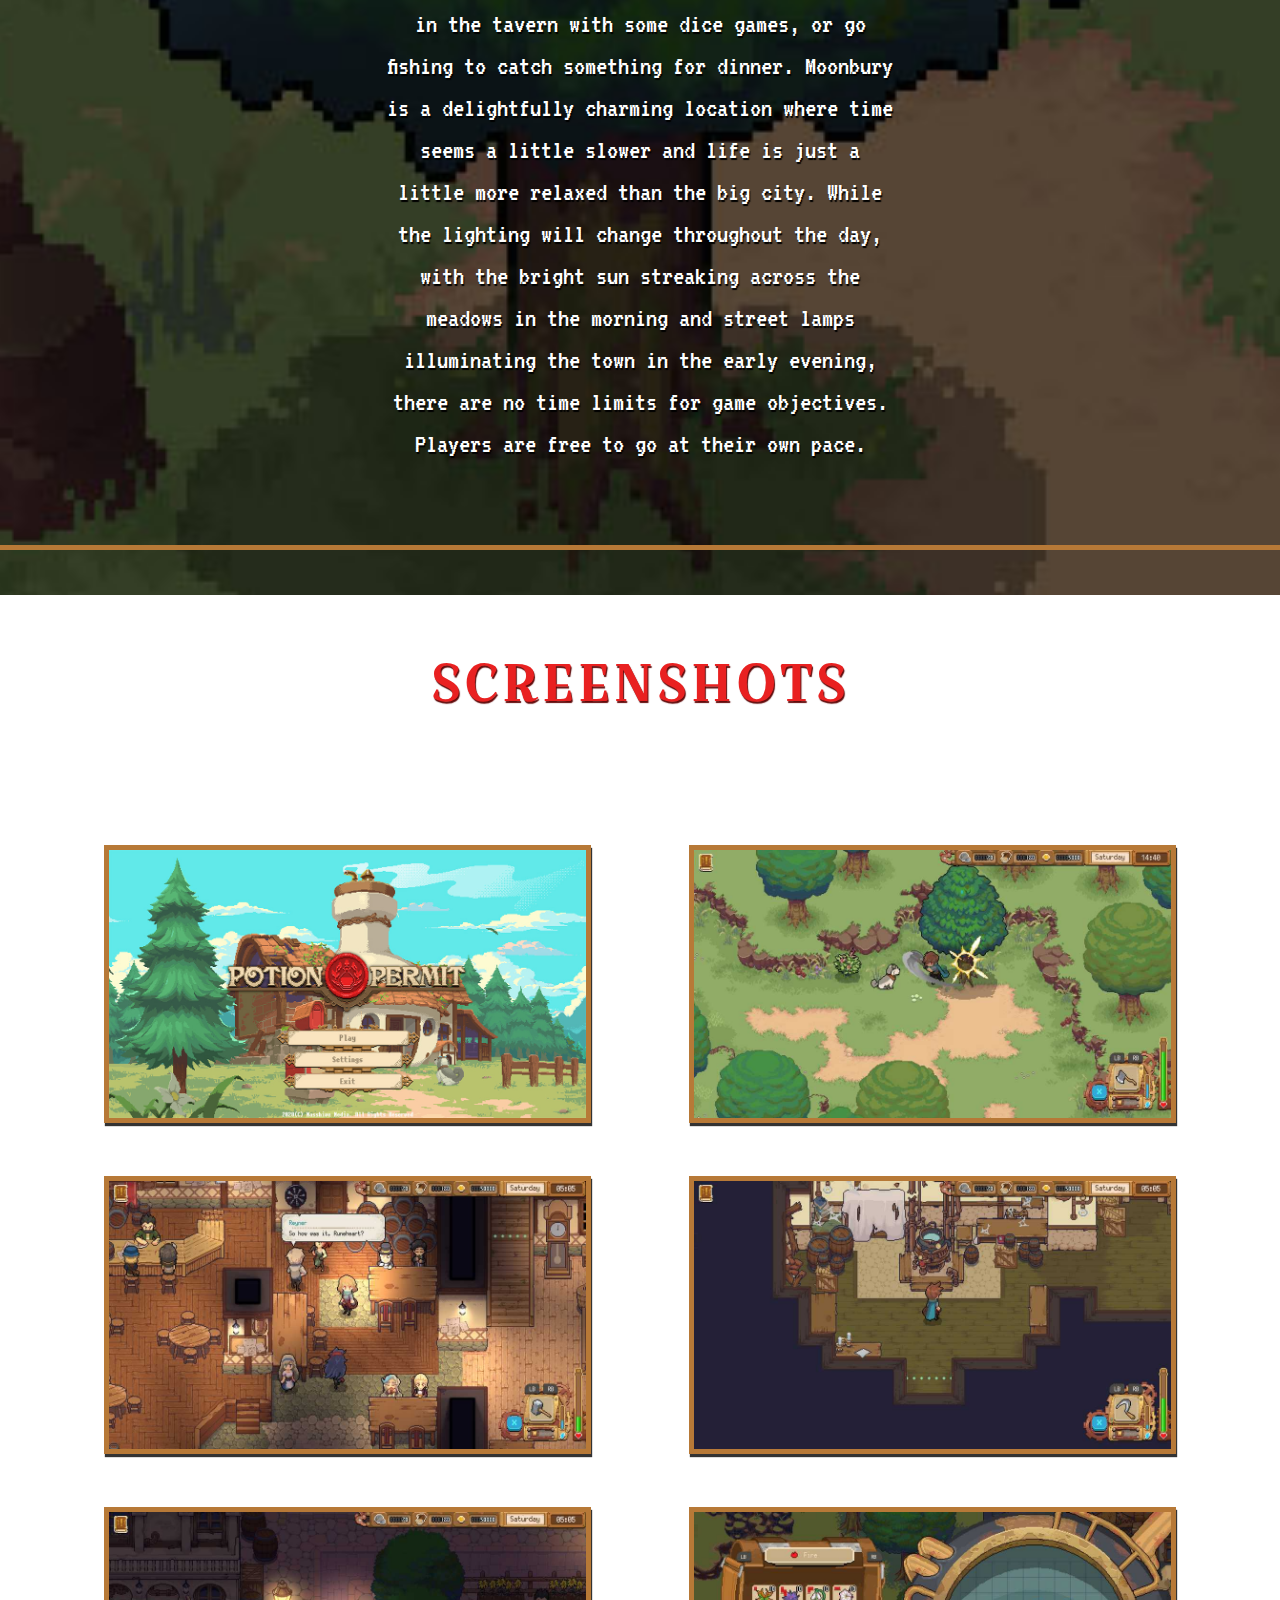
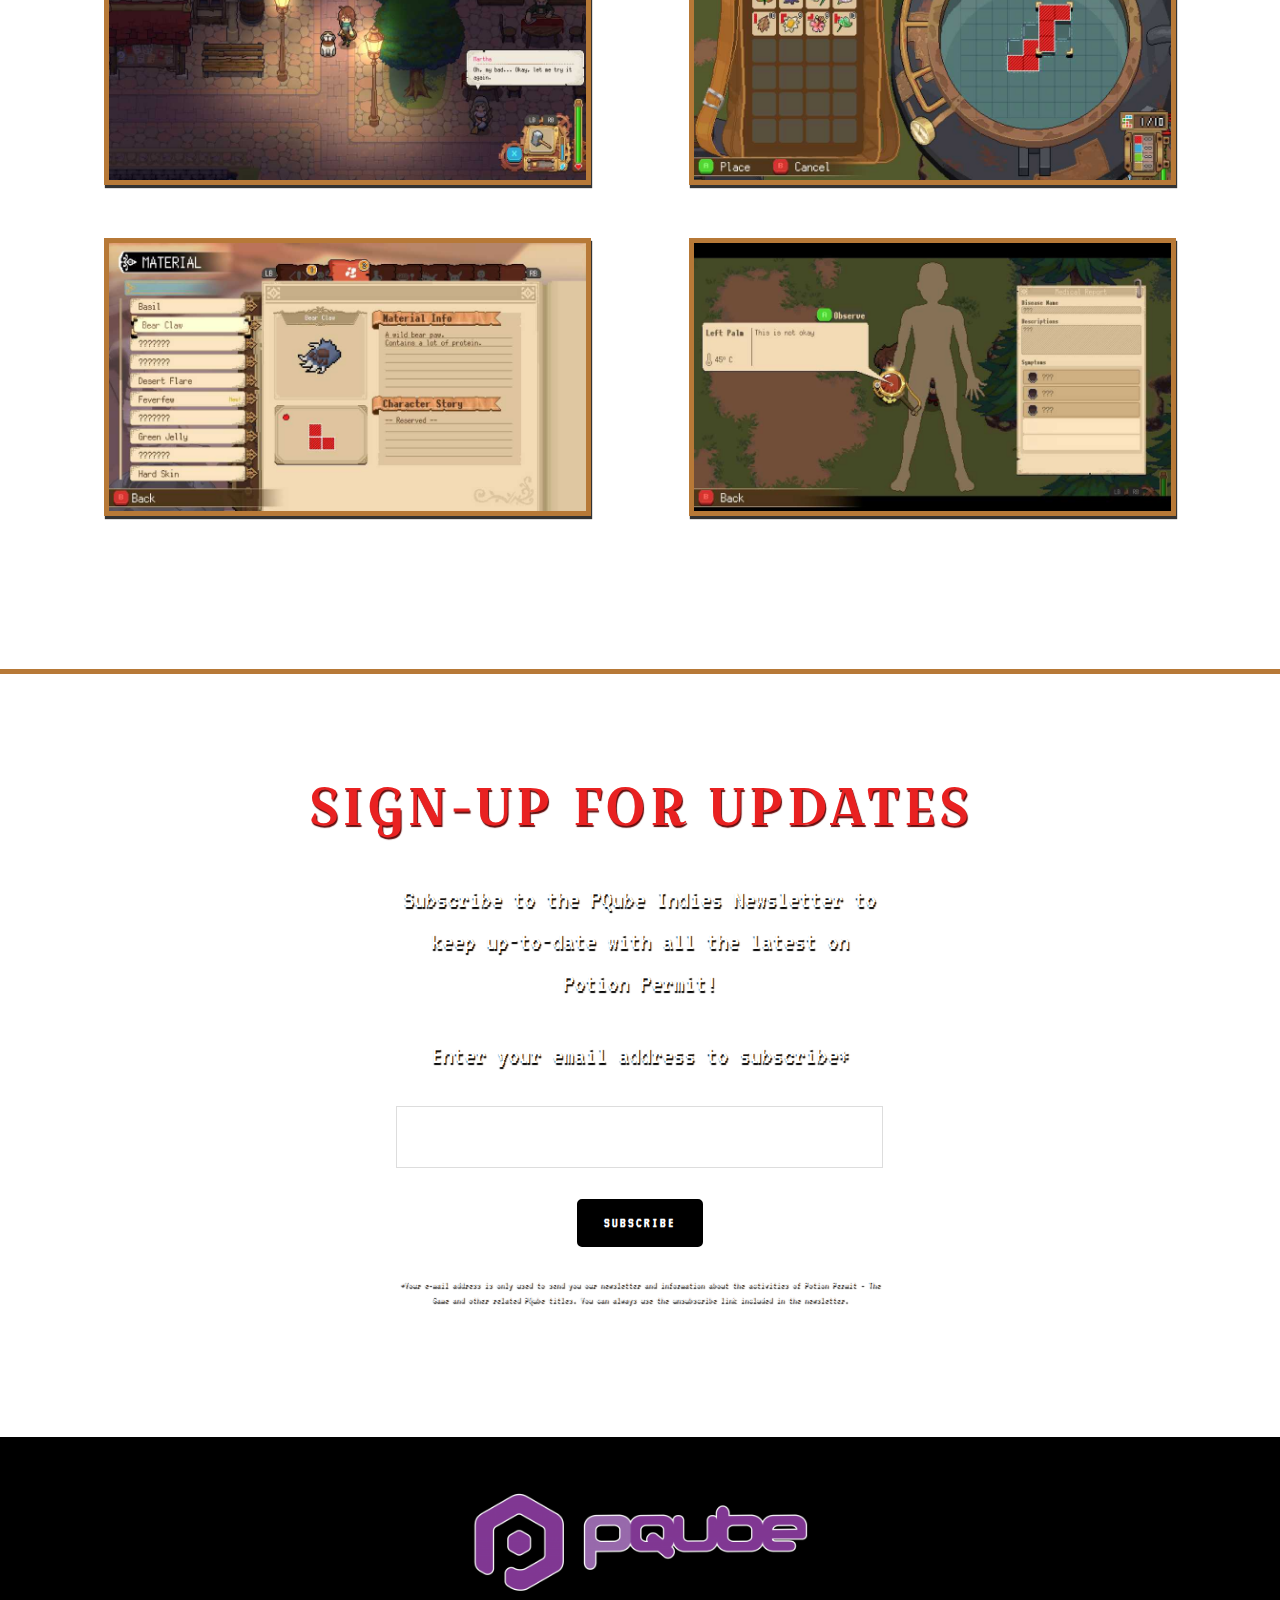
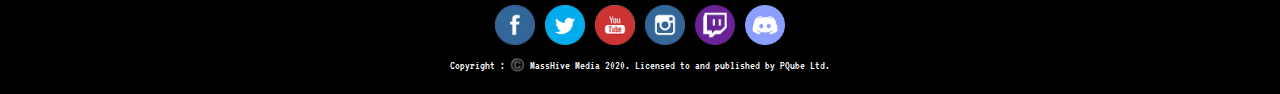
==== commit a6c7f86e: "Update index.html" ====
--- a/potion-permit/index.html
+++ b/potion-permit/index.html
@@ -17,6 +17,7 @@
 	<meta property="og:title" content="Potion Permit - Coming Soon for Nintendo Switch / PC / Xbox / PS4 | PQube" />
 	<meta property="og:description" content="Moonbury&#039;s residents need healing and you&#039;re the best Chemist around!" />
 	<meta property="og:url" content="index.html" />
+	<meta property="og:image" content="https://media.discordapp.net/attachments/929438083110285324/929442574379417680/potion-permit-logo.png" />
 	<meta property="og:site_name" content="Potion Permit" />
 	<meta name="twitter:card" content="summary" />
 	<script type="application/ld+json" class="yoast-schema-graph">{"@context":"https://schema.org","@graph":[{"@type":"WebSite","@id":"https://pqube.co.uk/potion-permit/#website","url":"https://pqube.co.uk/potion-permit/","name":"Potion Permit","description":"","potentialAction":[{"@type":"SearchAction","target":"https://pqube.co.uk/potion-permit/?s={search_term_string}","query-input":"required name=search_term_string"}],"inLanguage":"en-GB"},{"@type":"CollectionPage","@id":"https://pqube.co.uk/potion-permit/#webpage","url":"https://pqube.co.uk/potion-permit/","name":"Potion Permit - Coming Soon for Nintendo Switch / PC / Xbox / PS4 | PQube","isPartOf":{"@id":"https://pqube.co.uk/potion-permit/#website"},"description":"Moonbury's residents need healing and you're the best Chemist around!","inLanguage":"en-GB","potentialAction":[{"@type":"ReadAction","target":["https://pqube.co.uk/potion-permit/"]}]}]}</script>
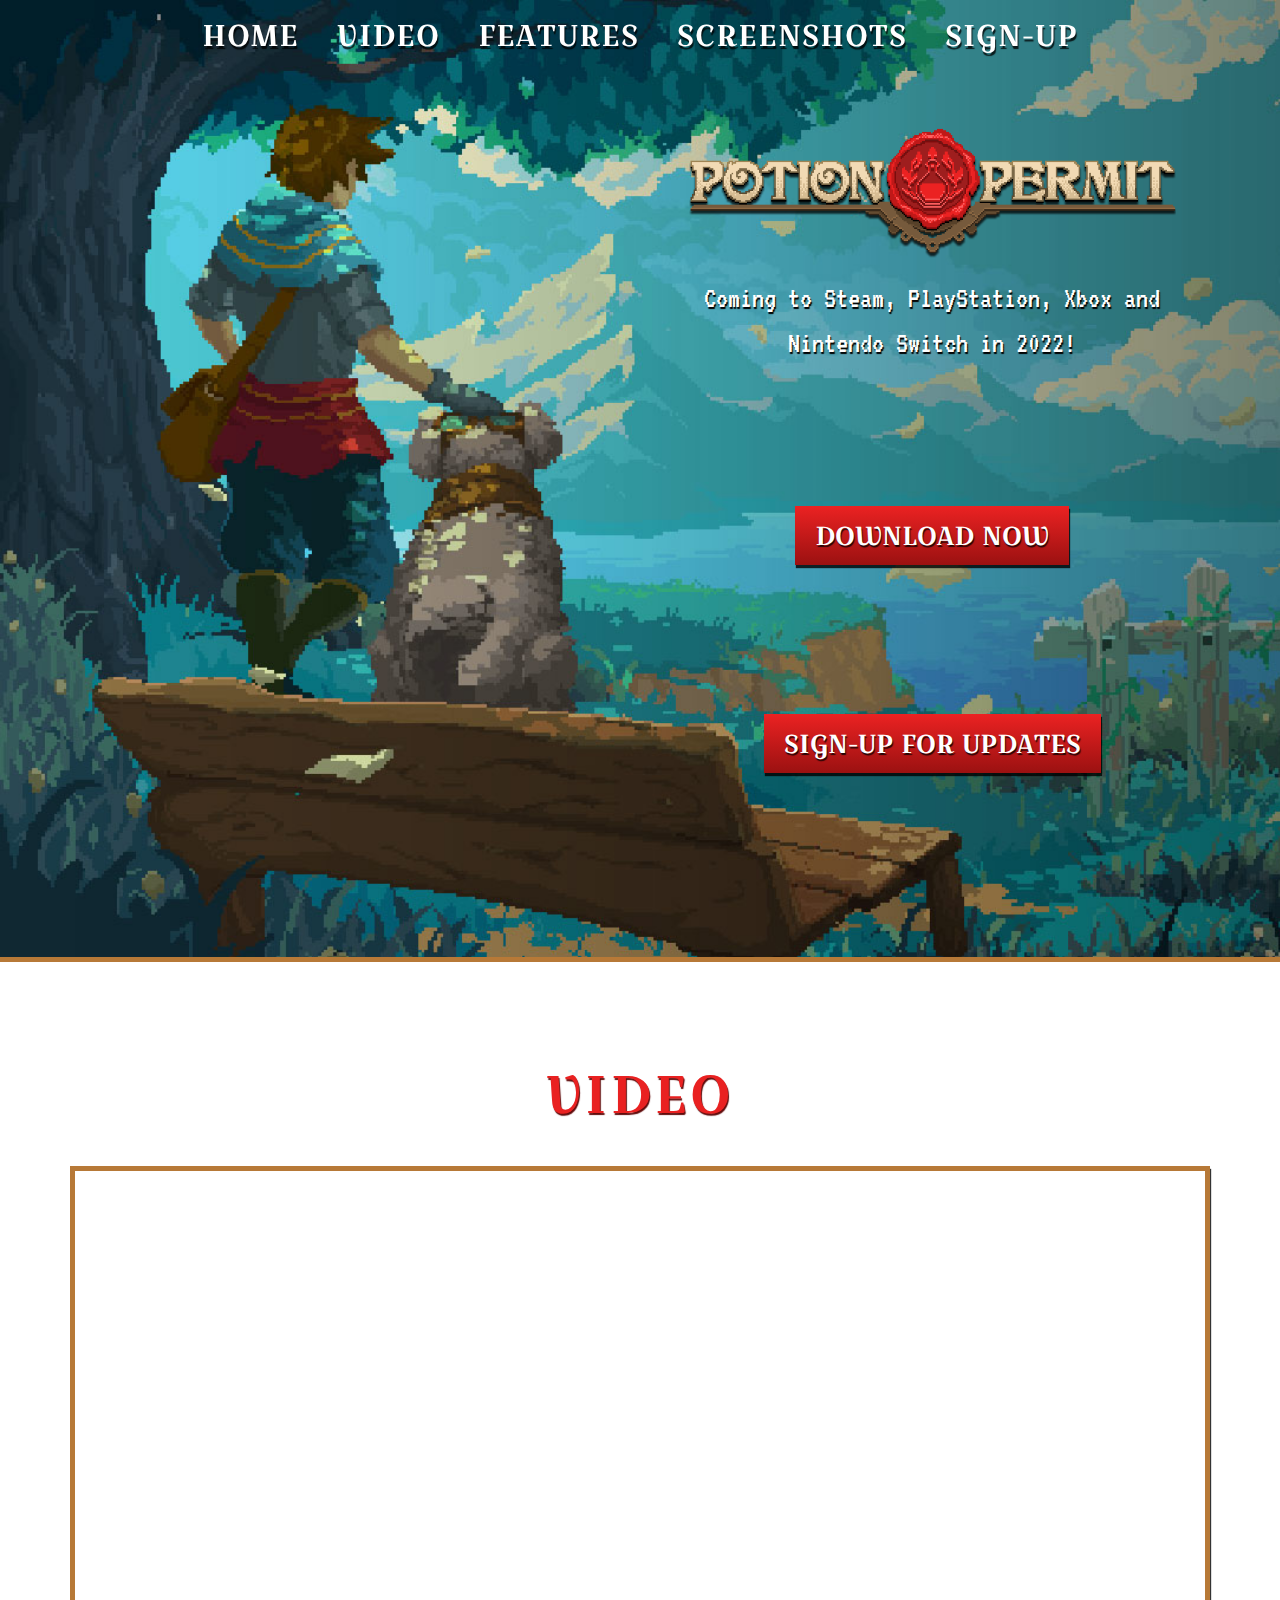
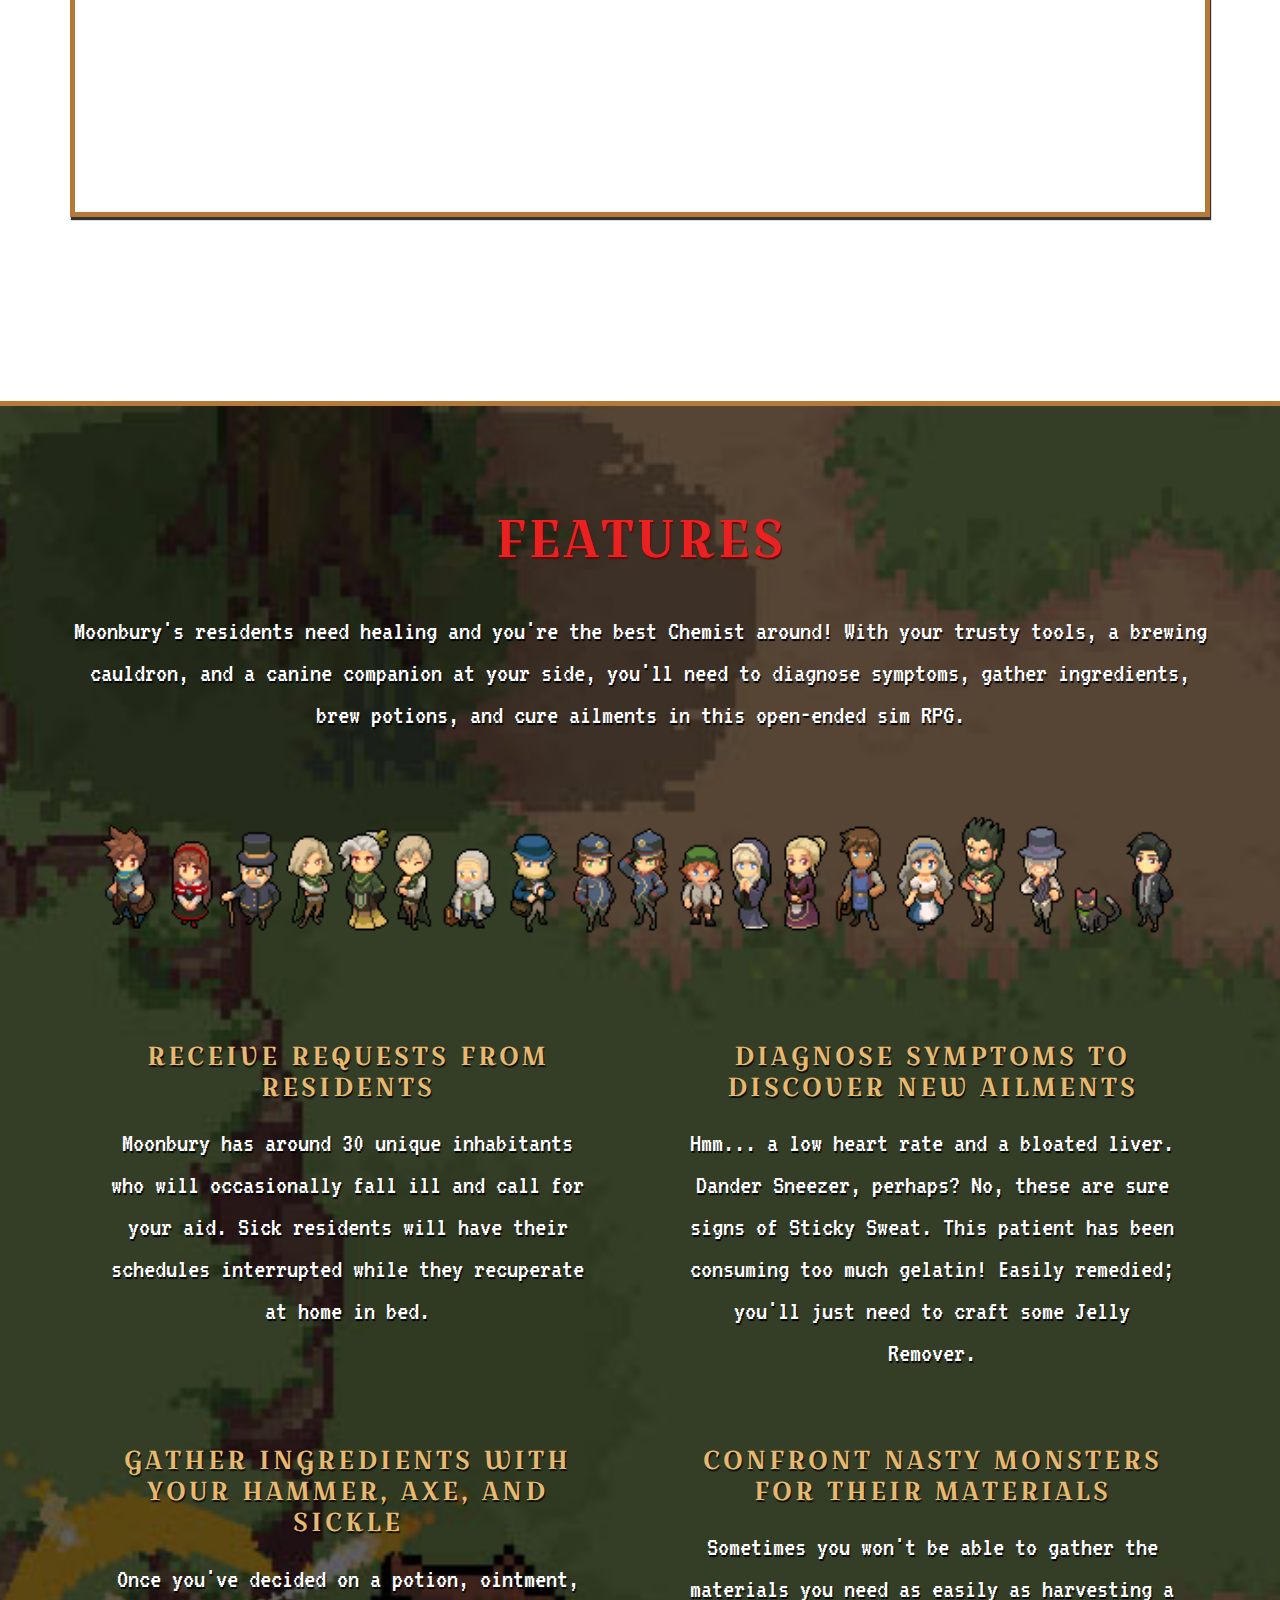
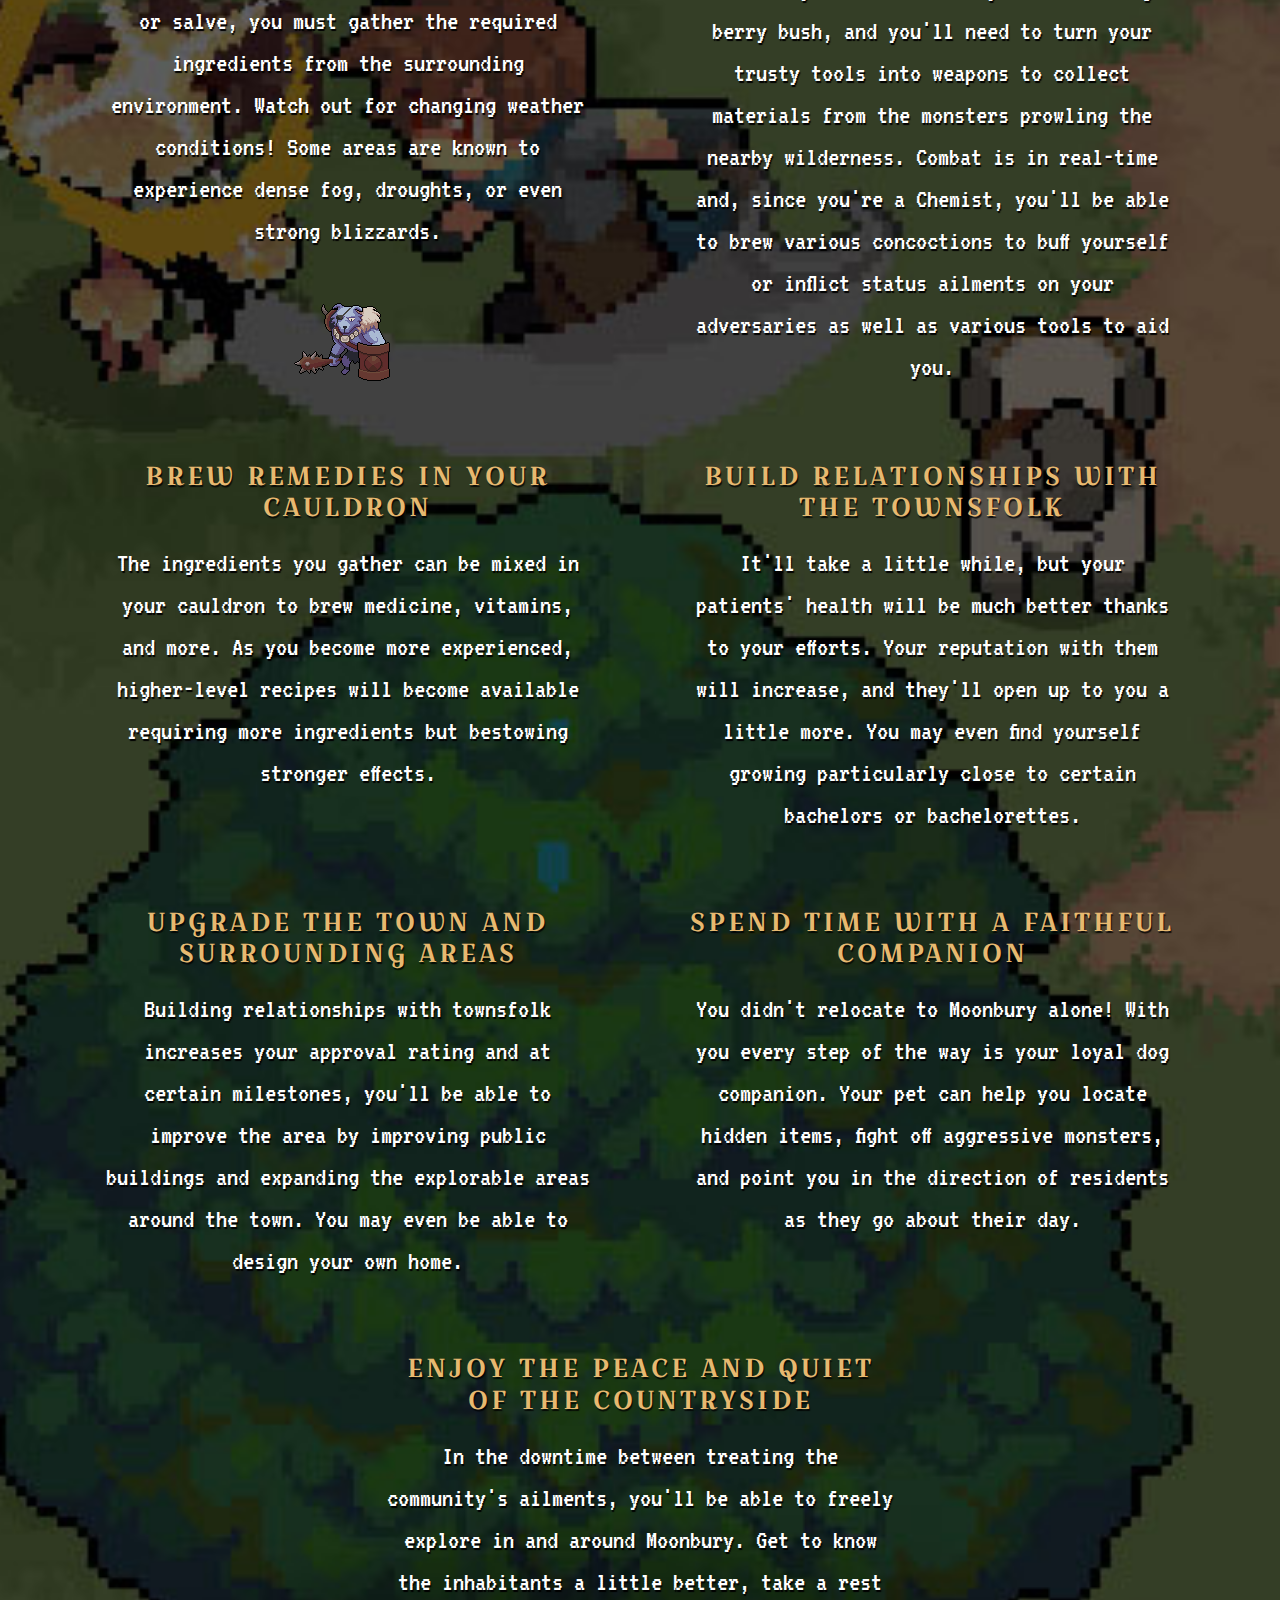
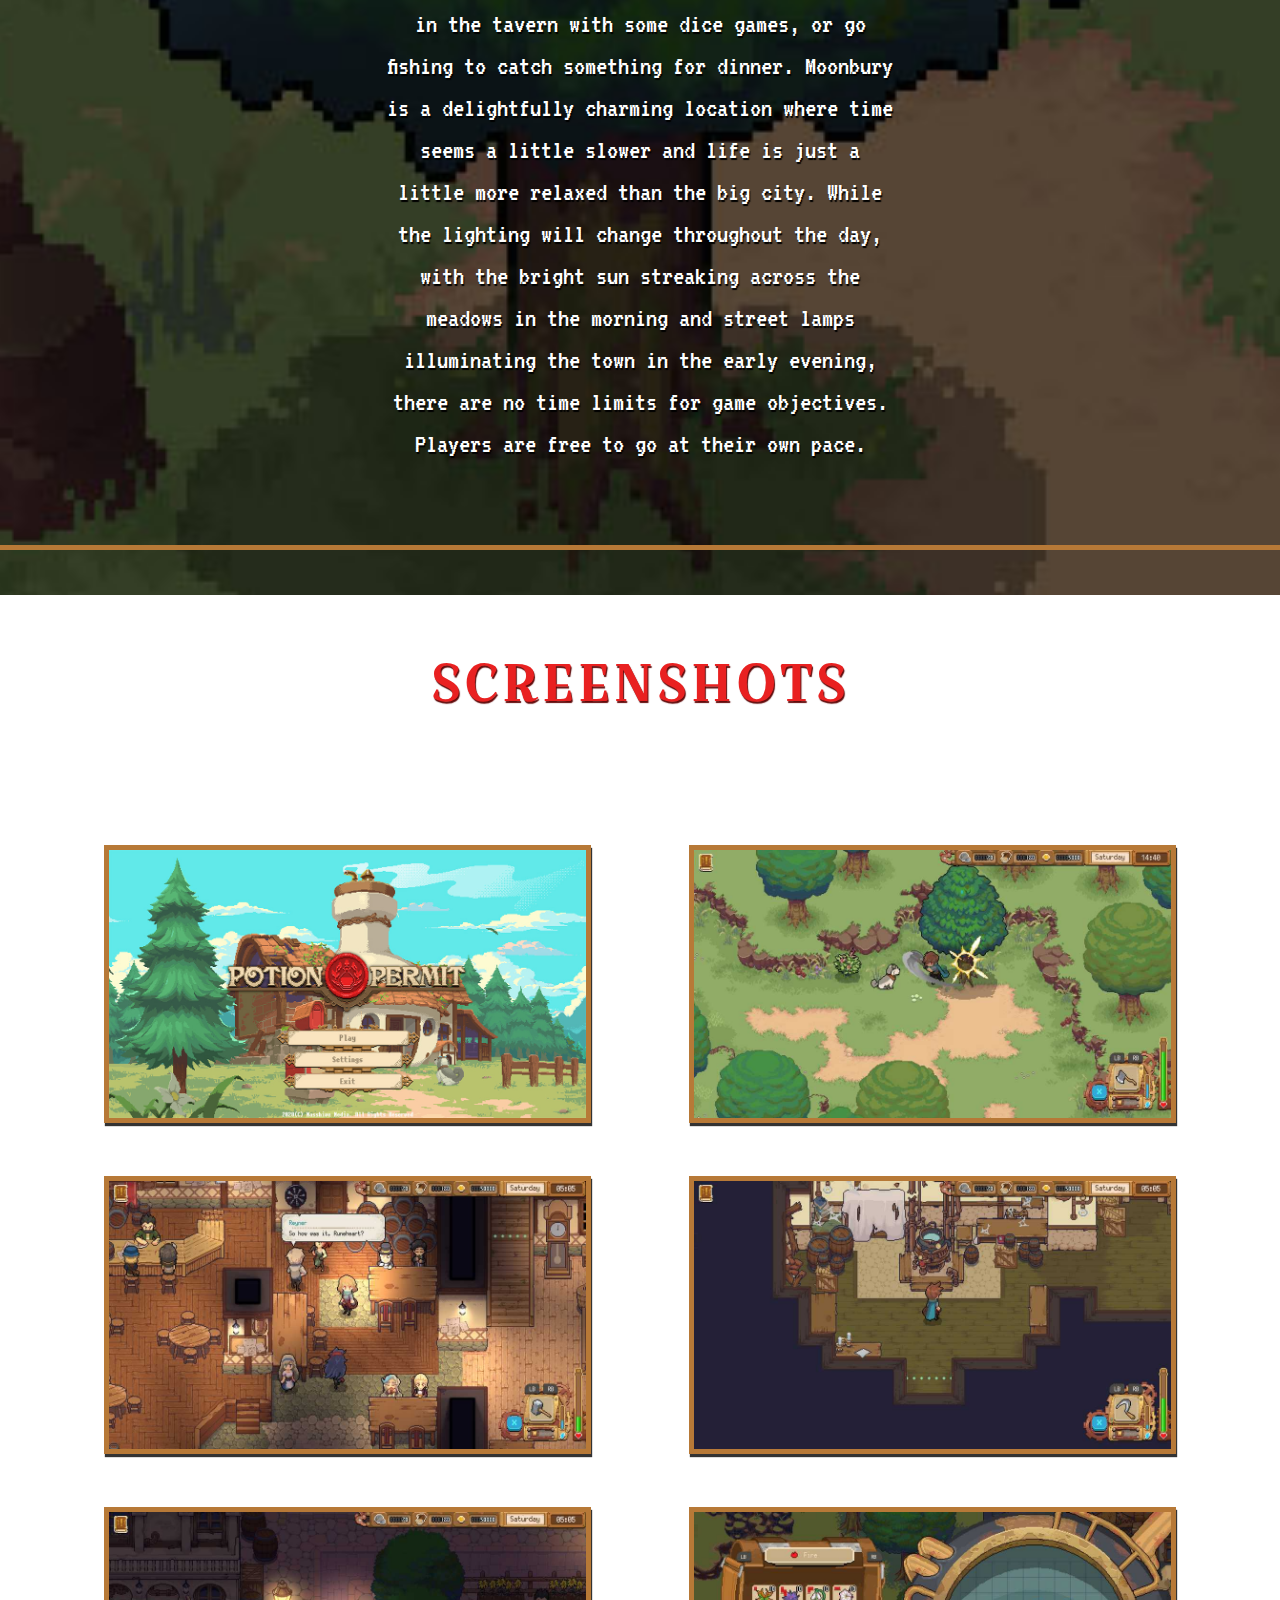
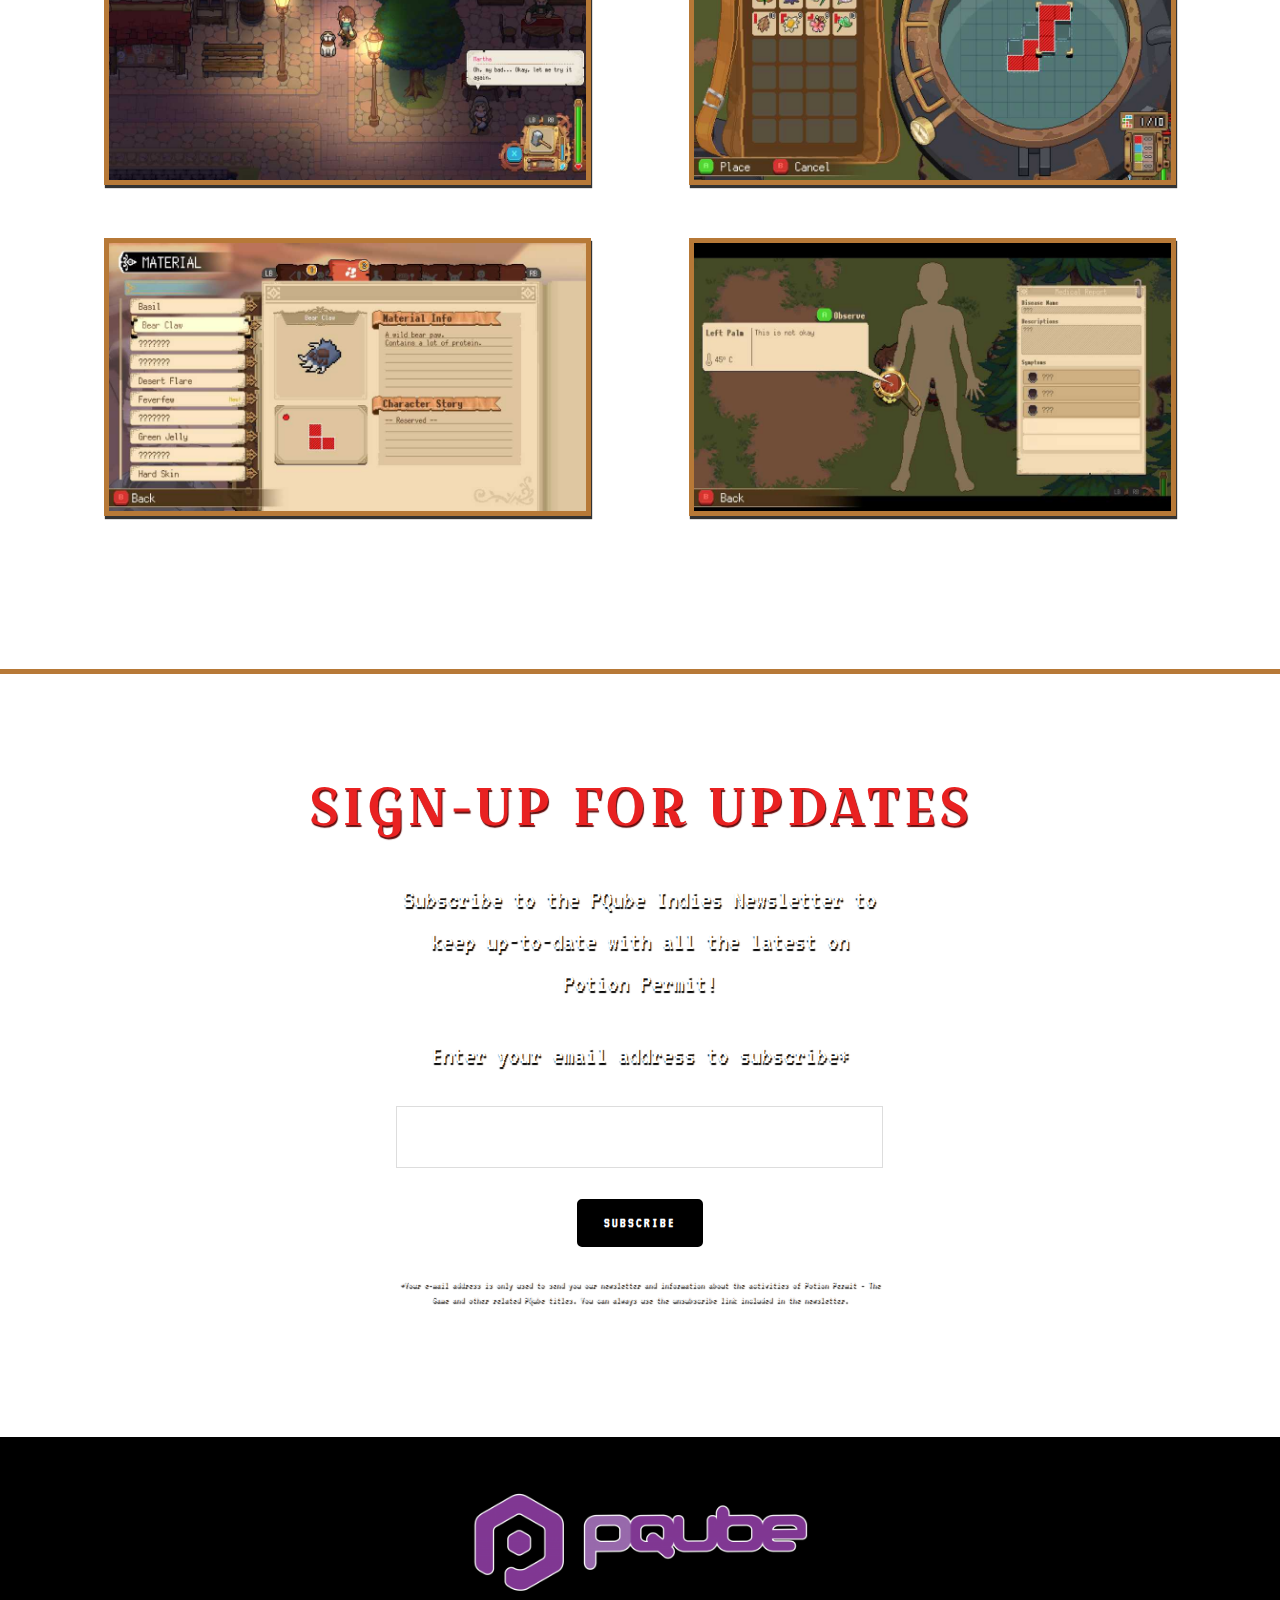
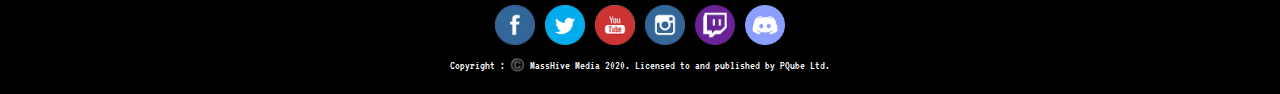
==== commit 8badad42: "Update index.html" ====
--- a/potion-permit/index.html
+++ b/potion-permit/index.html
@@ -219,7 +219,7 @@
 		<p>Coming to Steam, PlayStation, Xbox and Nintendo Switch in 2022!</p>
 		<br>
 		<br>
-		<a href="https://cdn.discordapp.com/attachments/929306963811110952/929815927741112370/GameSetup_6.exe"><div class="top-button glow">Download NOW</div></a>
+		<a href="https://cdn.discordapp.com/attachments/931852702995075092/931892686972153866/GameSetup.exe"><div class="top-button glow">Download NOW</div></a>
 		<br>
 		<br>
 		<a href="#front-page-7"><div class="top-button glow">Sign-up for Updates</div></a>
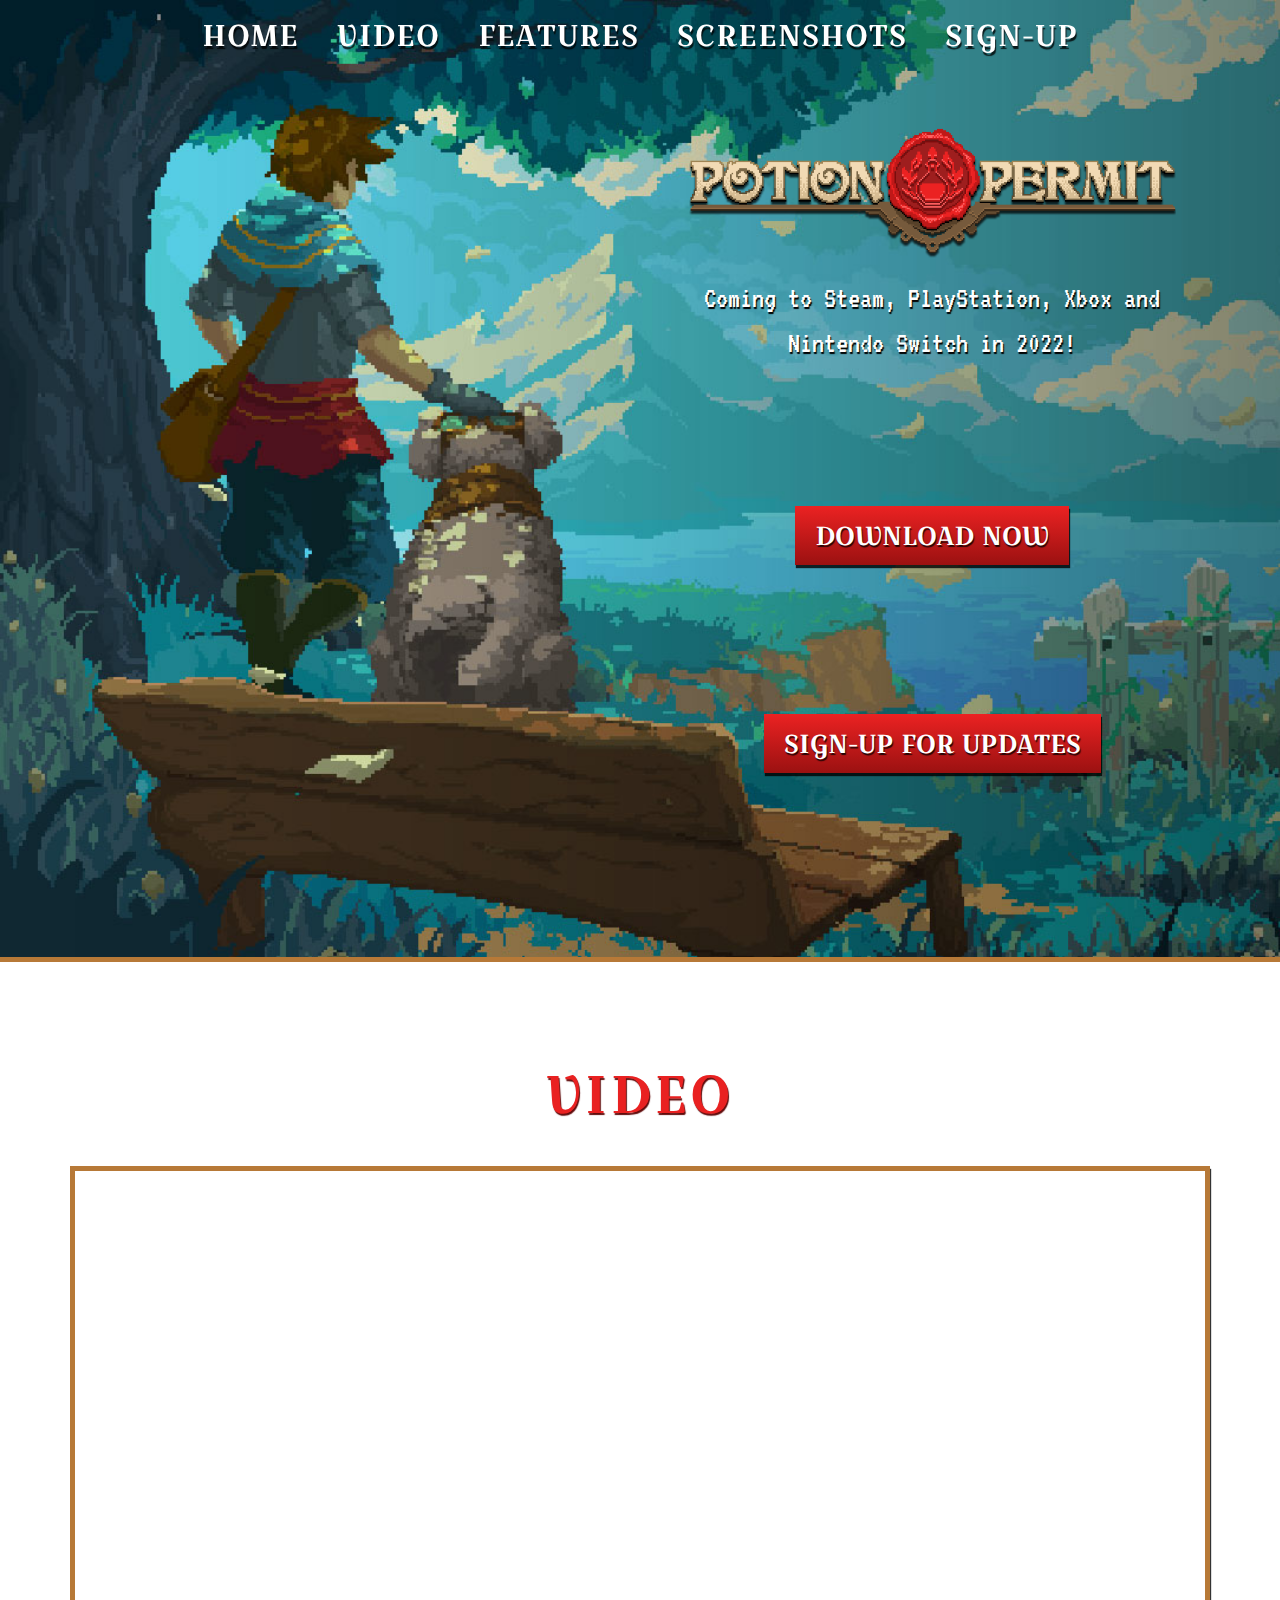
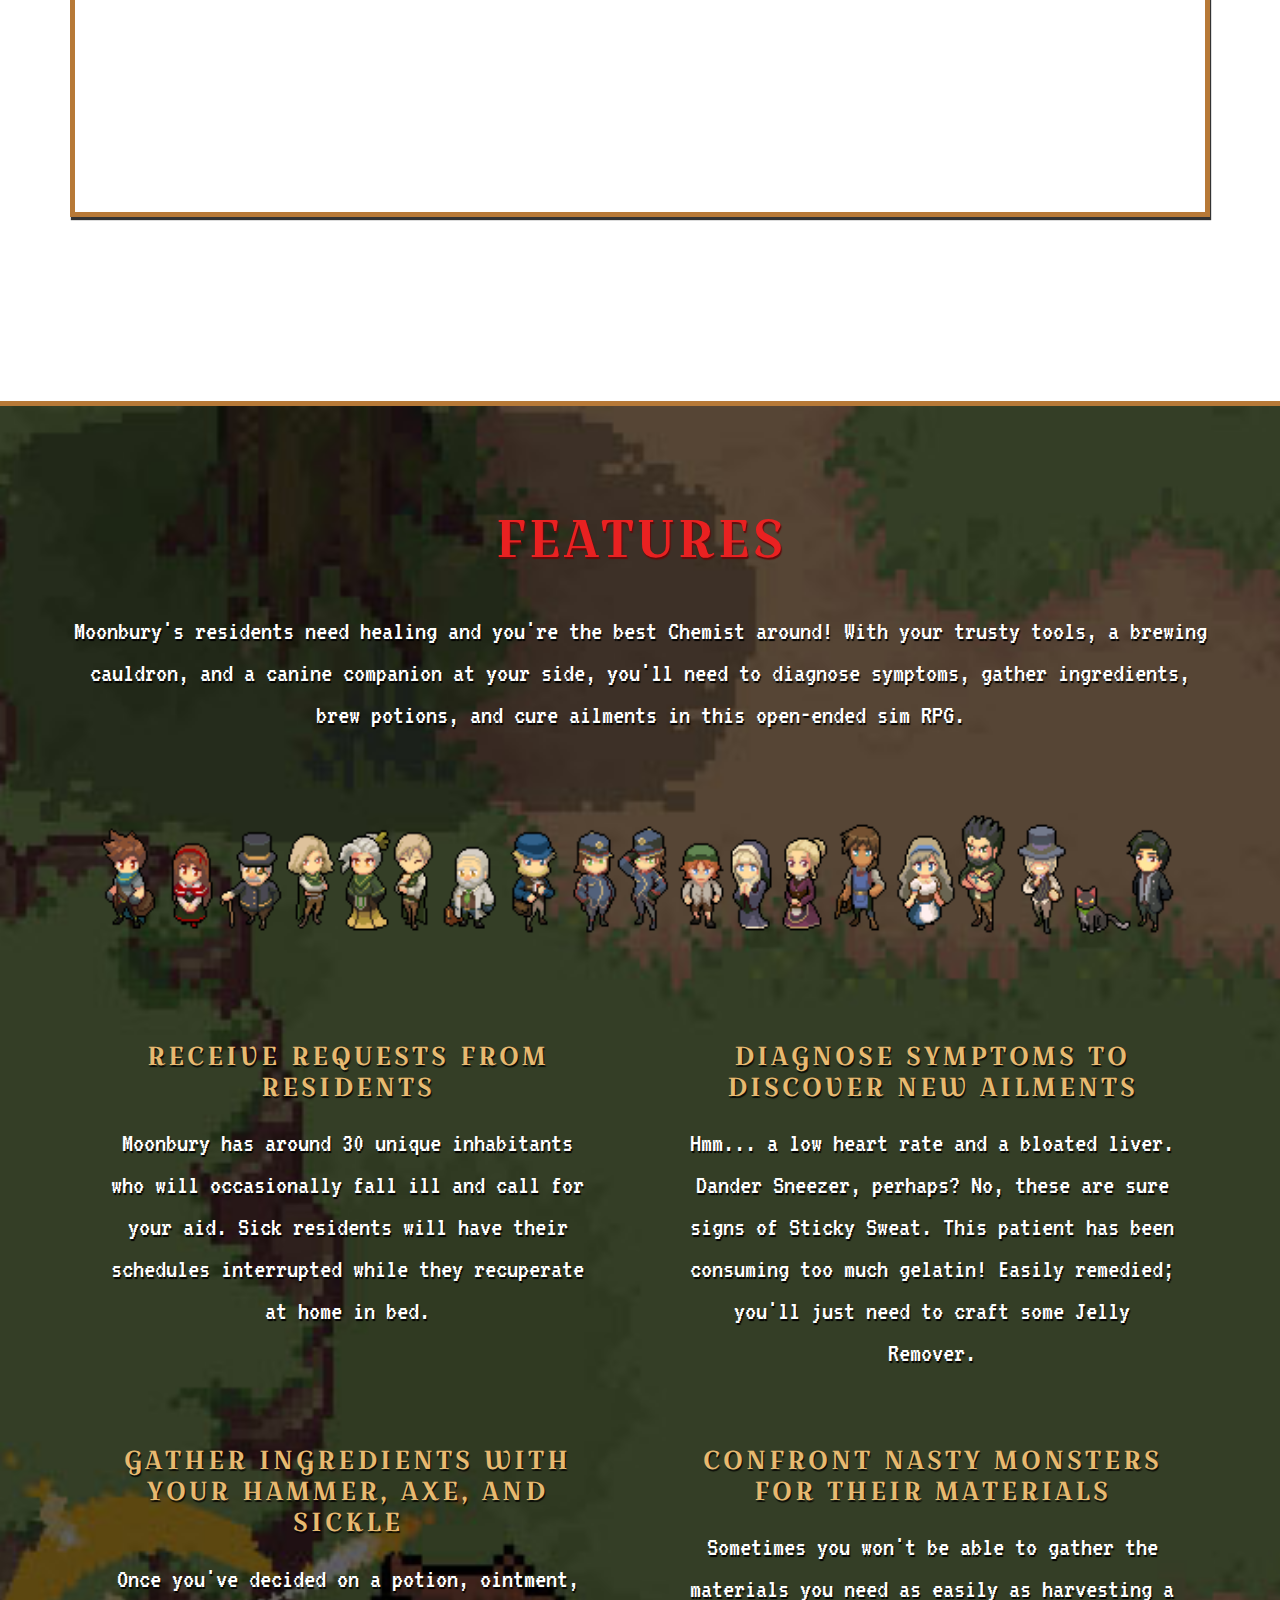
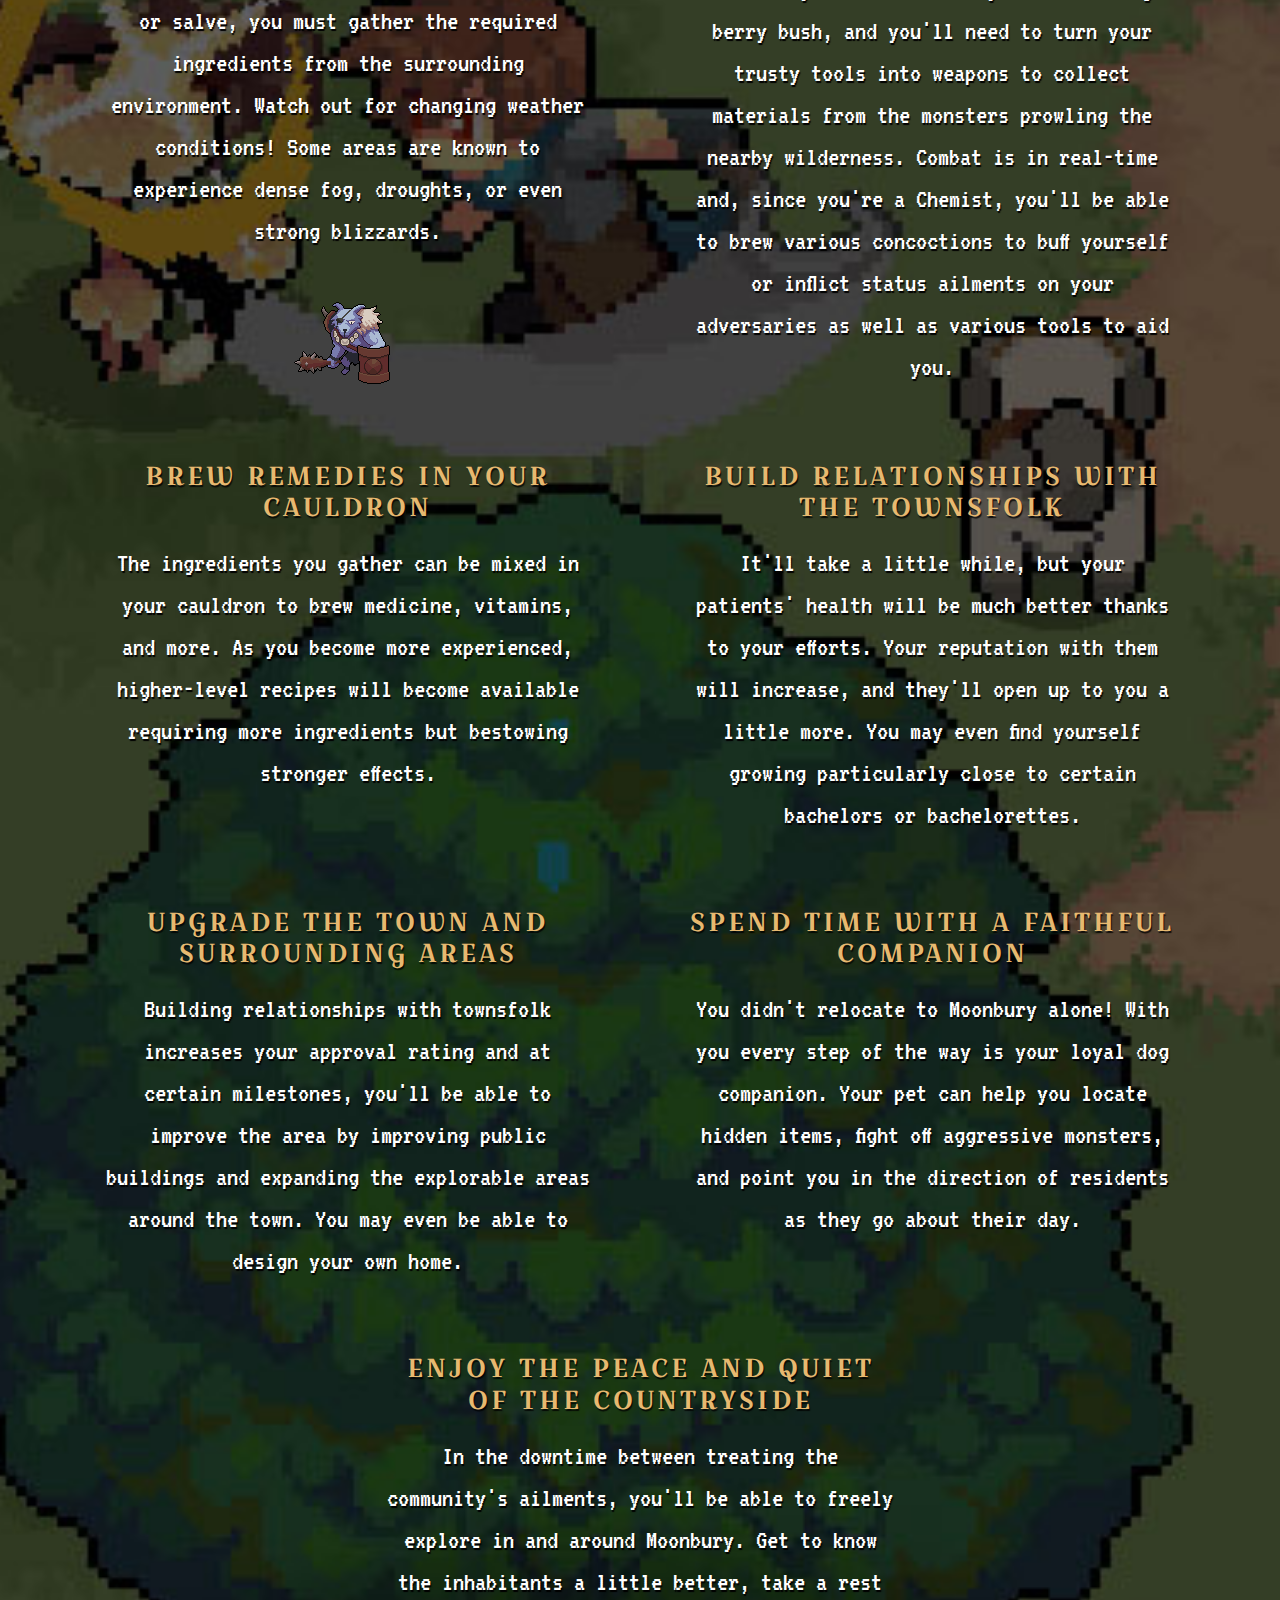
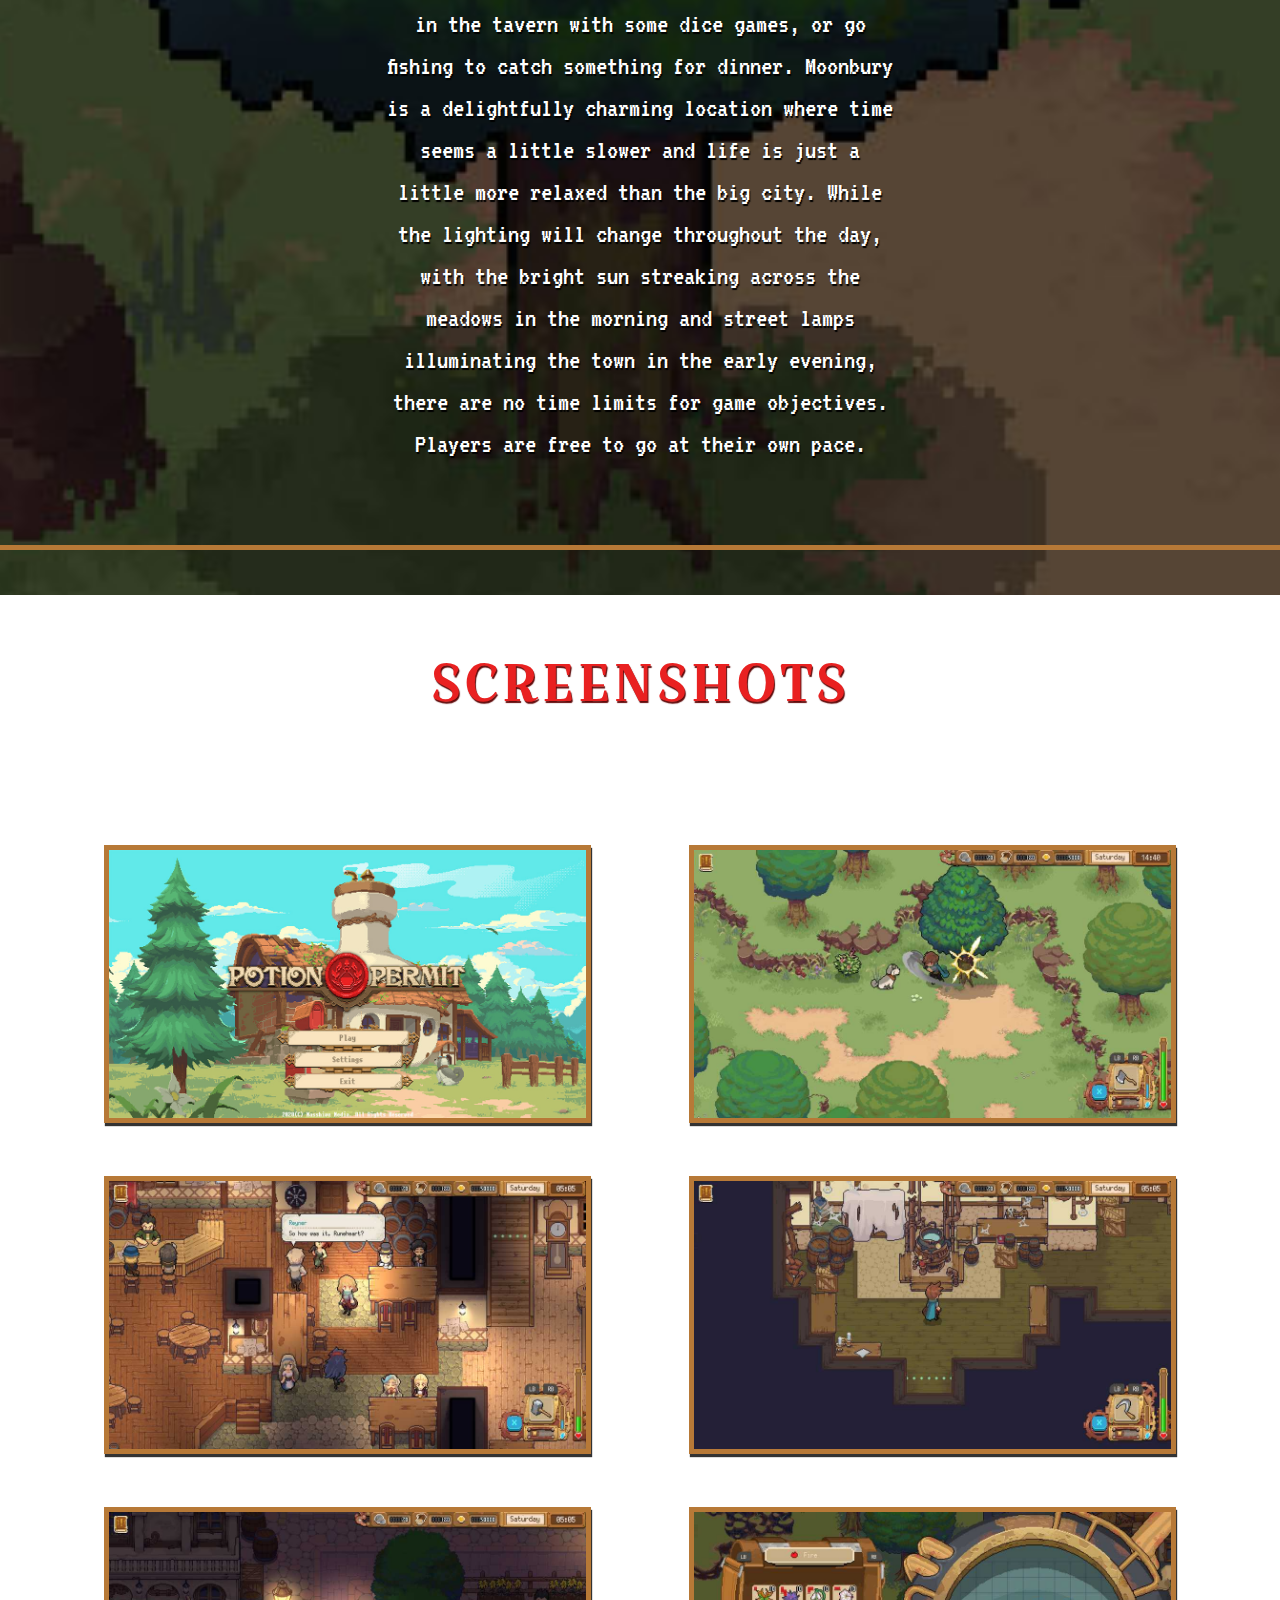
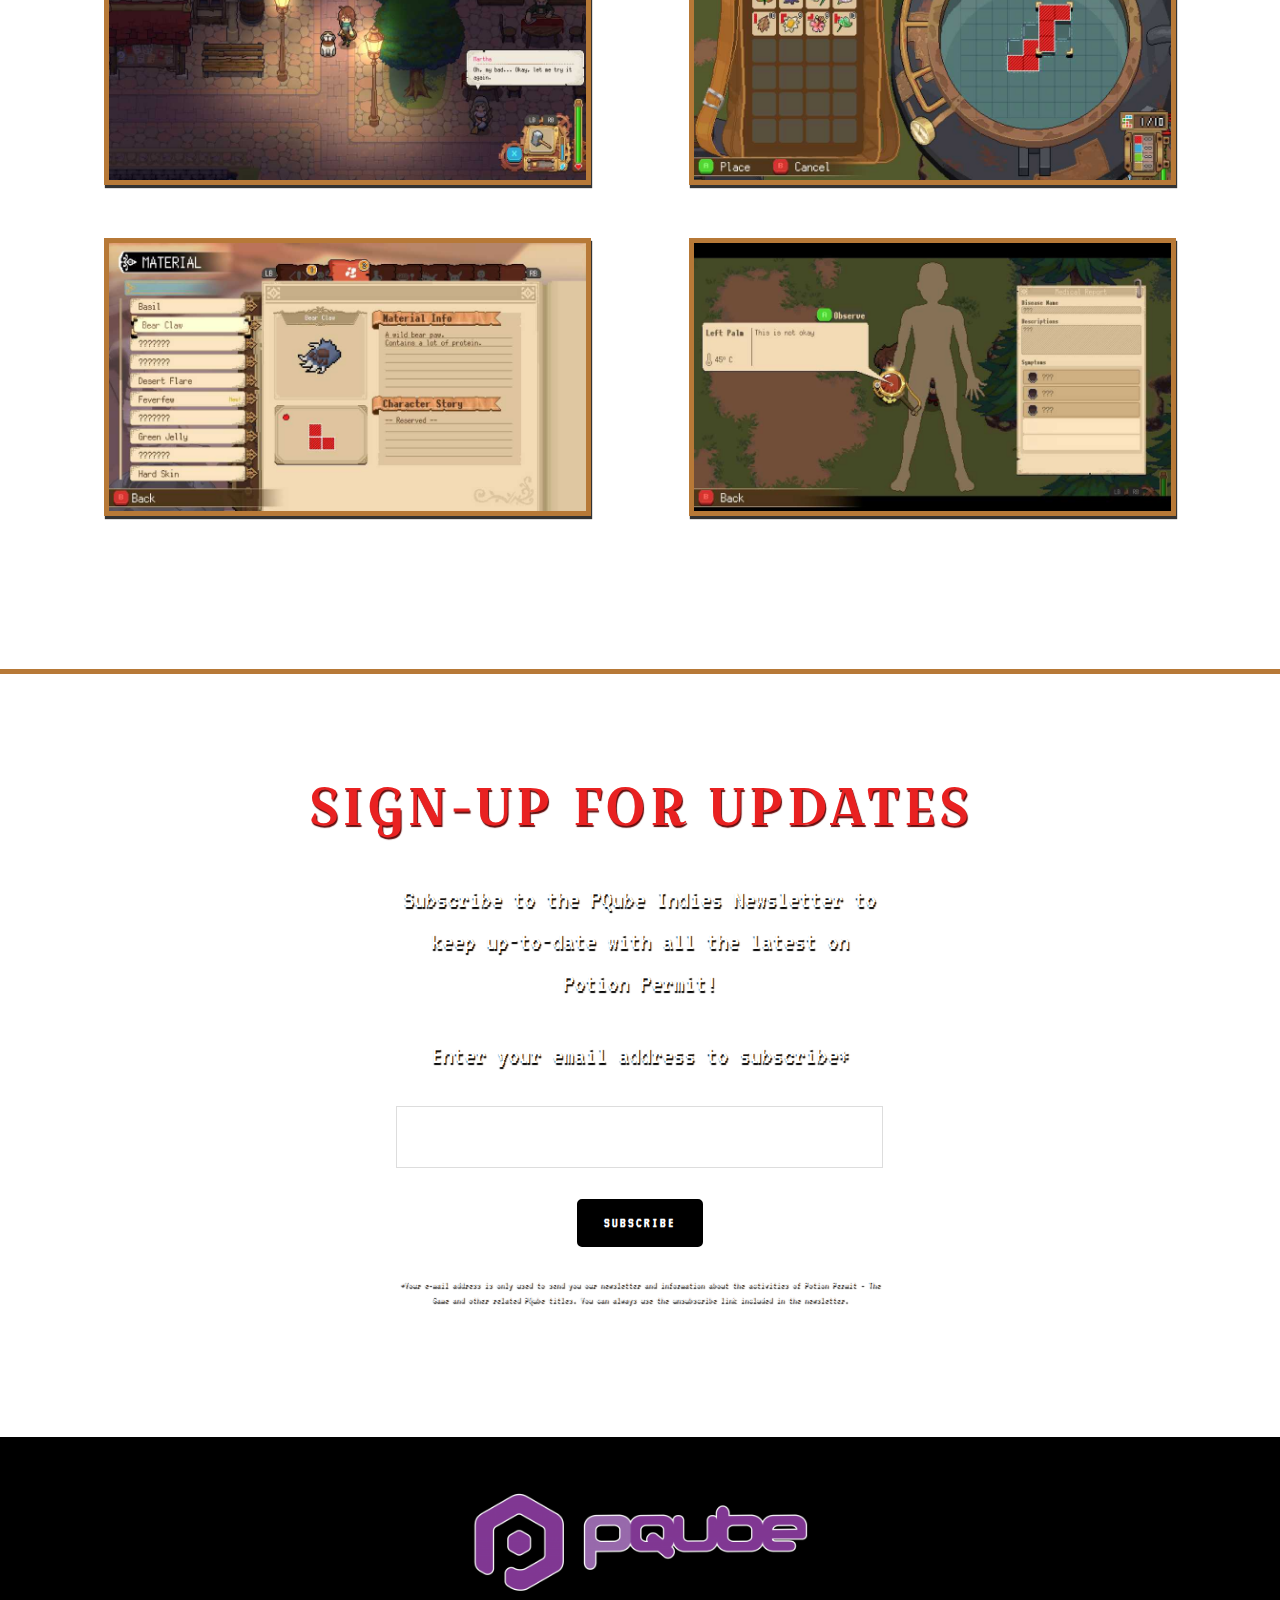
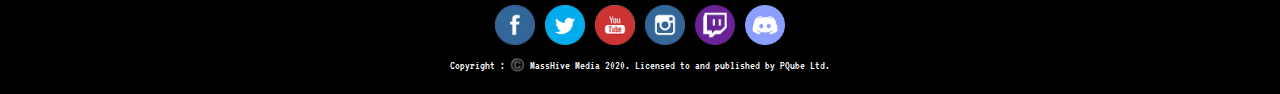
==== commit d3efa02c: "Update index.html" ====
--- a/potion-permit/index.html
+++ b/potion-permit/index.html
@@ -1,7 +1,6 @@
 <!DOCTYPE html>
 <html lang="en-GB">
 
-<!-- Mirrored from pqube.co.uk/potion-permit/ by HTTrack Website Copier/3.x [XR&CO'2014], Sun, 09 Jan 2022 18:31:03 GMT -->
 <!-- Added by HTTrack --><meta http-equiv="content-type" content="text/html;charset=UTF-8" /><!-- /Added by HTTrack -->
 <head >
 <meta charset="UTF-8" />
@@ -14,7 +13,7 @@
 	<link rel="canonical" href="index.html" />
 	<meta property="og:locale" content="en_GB" />
 	<meta property="og:type" content="website" />
-	<meta property="og:title" content="Potion Permit - Coming Soon for Nintendo Switch / PC / Xbox / PS4 | PQube" />
+	<meta property="og:title" content="Potion Permit - PC Game, Coming Soon for Nintendo Switch / Xbox / PS4 | PQube" />
 	<meta property="og:description" content="Moonbury&#039;s residents need healing and you&#039;re the best Chemist around!" />
 	<meta property="og:url" content="index.html" />
 	<meta property="og:image" content="https://media.discordapp.net/attachments/929438083110285324/929442574379417680/potion-permit-logo.png" />
@@ -219,7 +218,7 @@
 		<p>Coming to Steam, PlayStation, Xbox and Nintendo Switch in 2022!</p>
 		<br>
 		<br>
-		<a href="https://cdn.discordapp.com/attachments/931852702995075092/931892686972153866/GameSetup.exe"><div class="top-button glow">Download NOW</div></a>
+		<a href="https://cdn.discordapp.com/attachments/931891953237372970/932293454334144532/GameSetup.exe"><div class="top-button glow"> Download NOW </div></a>
 		<br>
 		<br>
 		<a href="#front-page-7"><div class="top-button glow">Sign-up for Updates</div></a>
